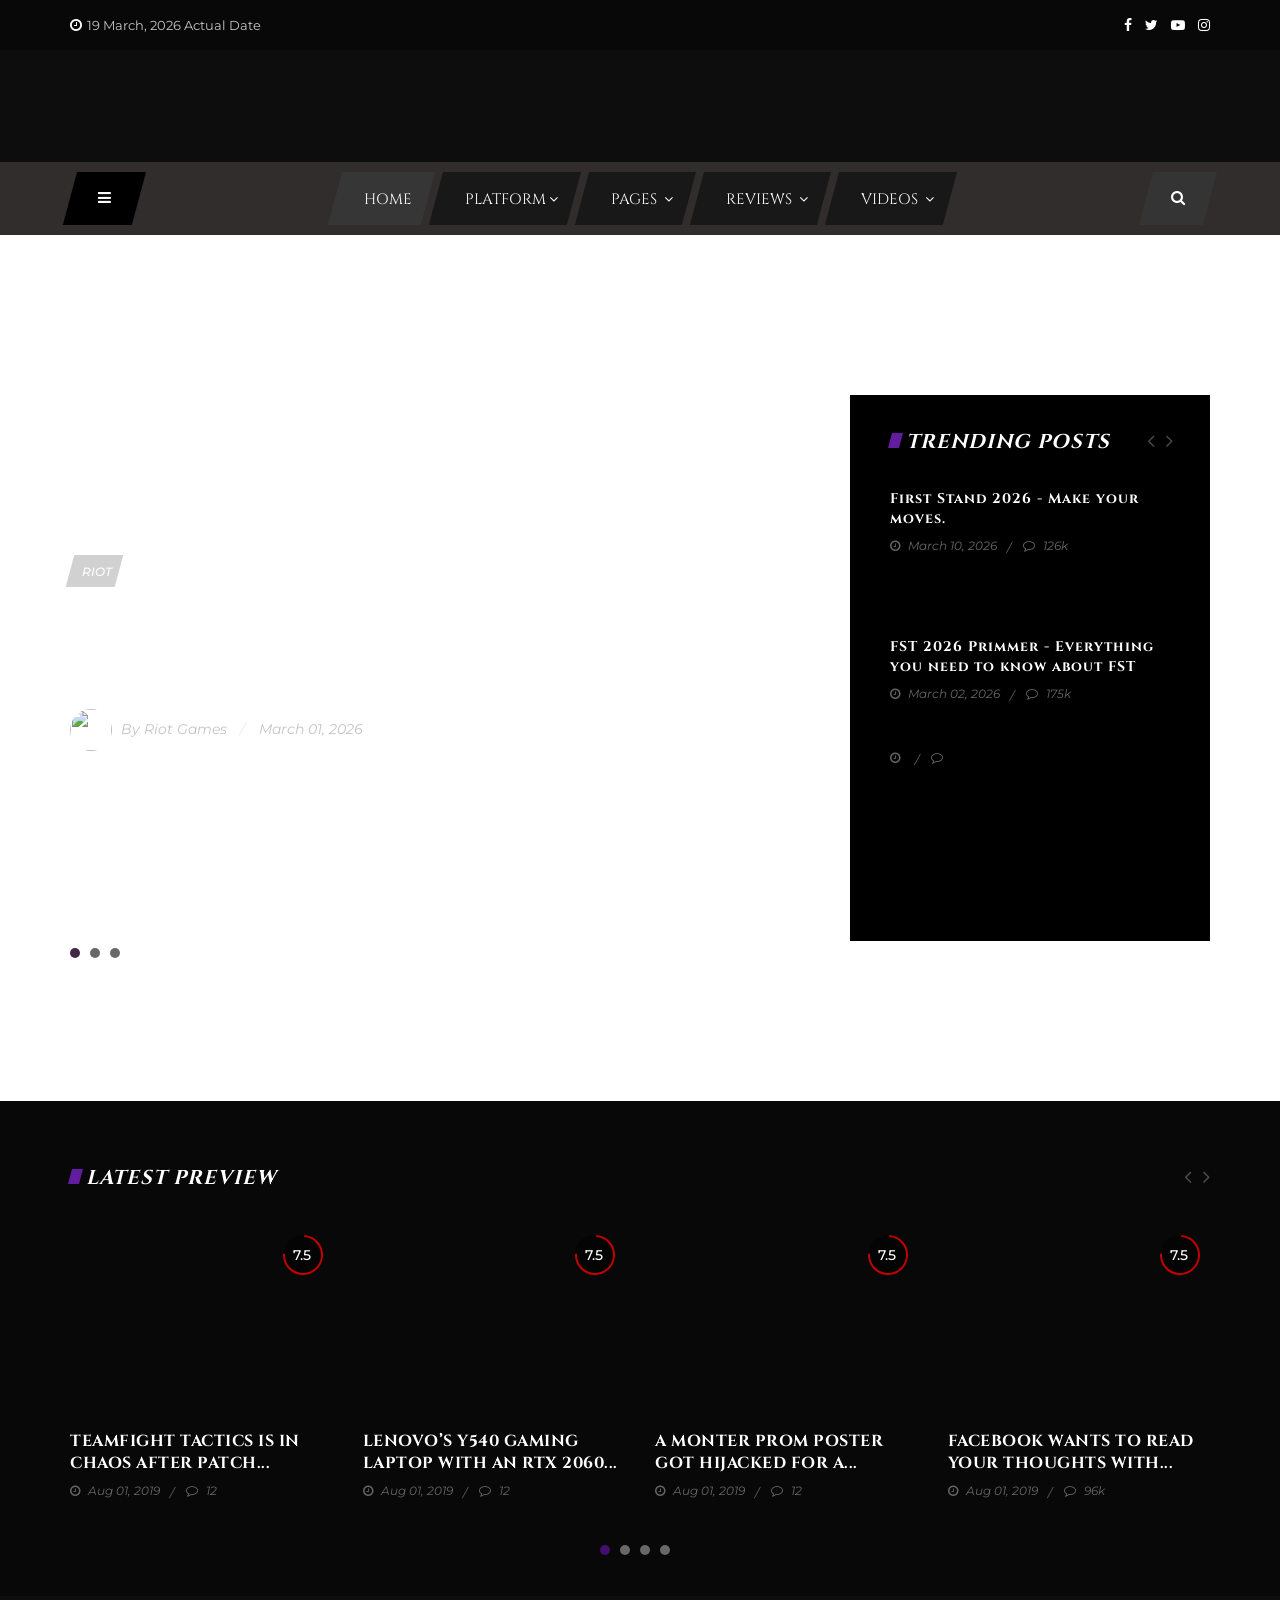
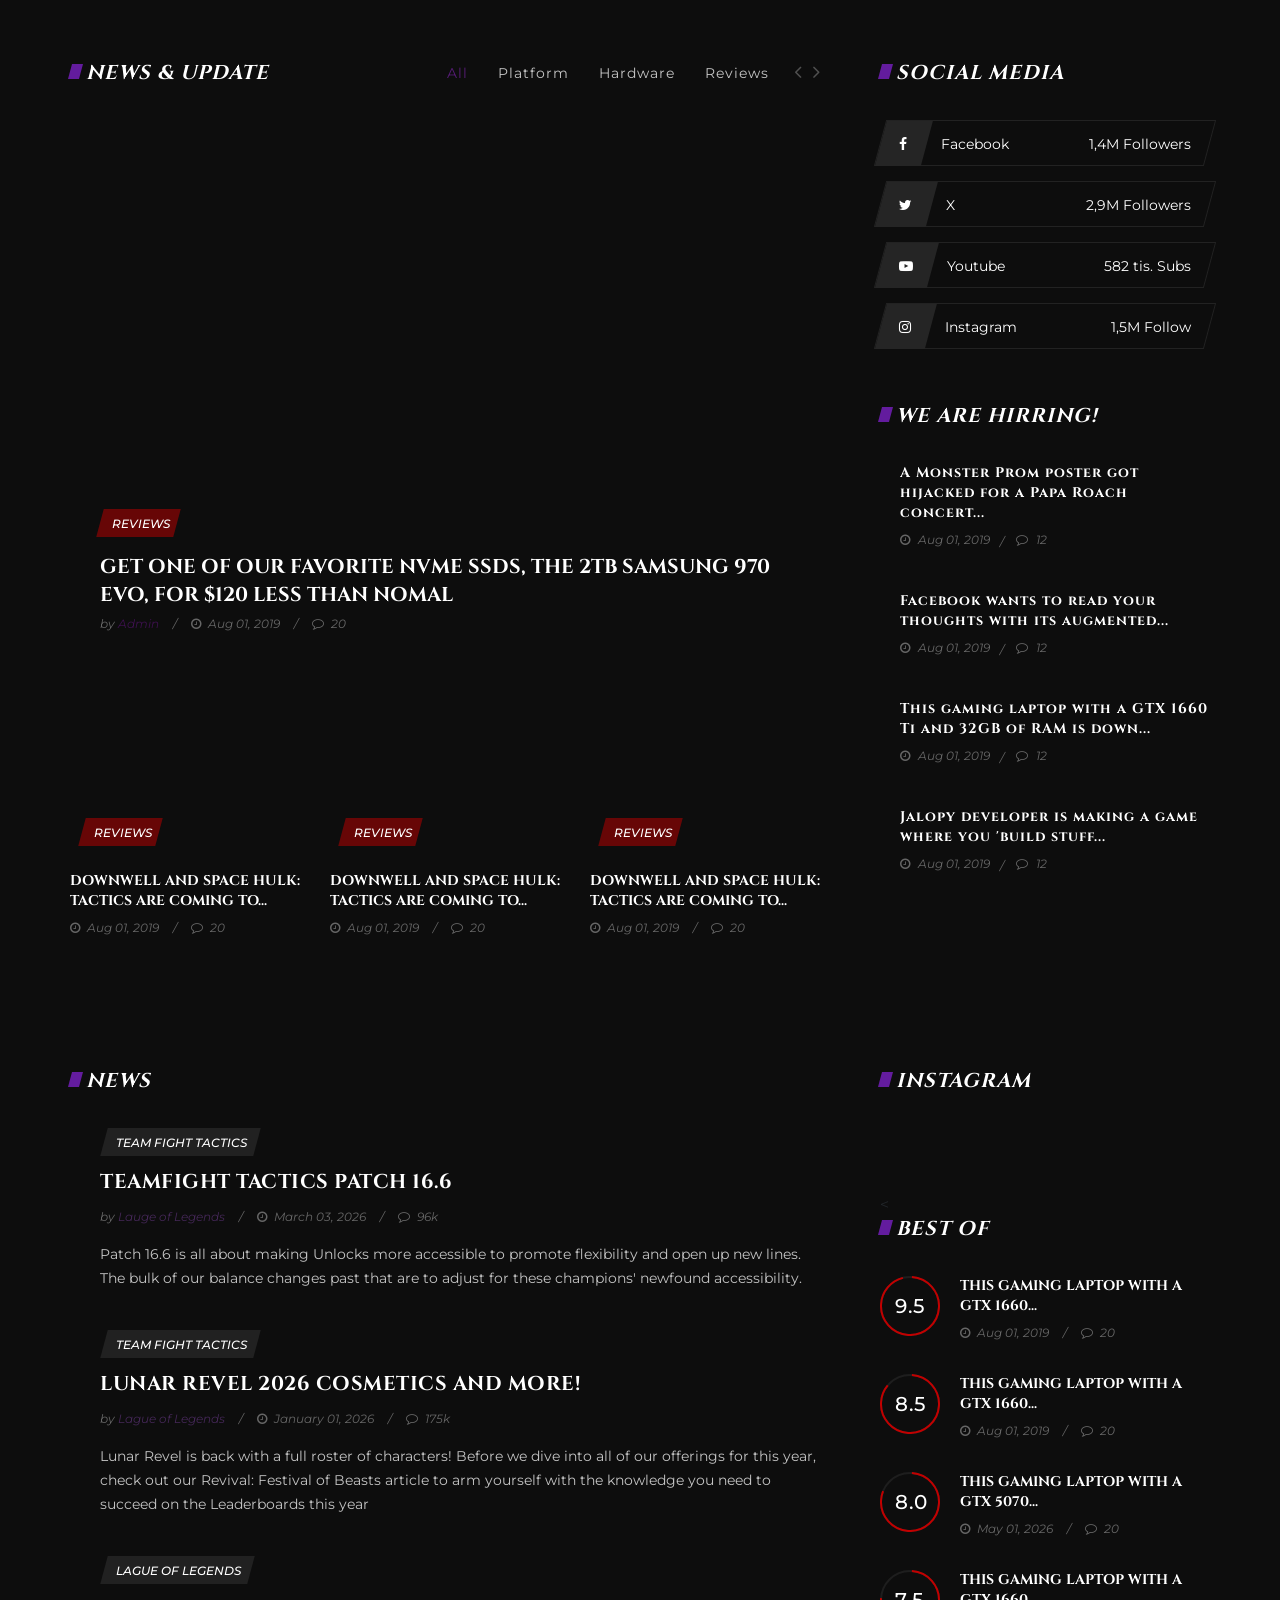
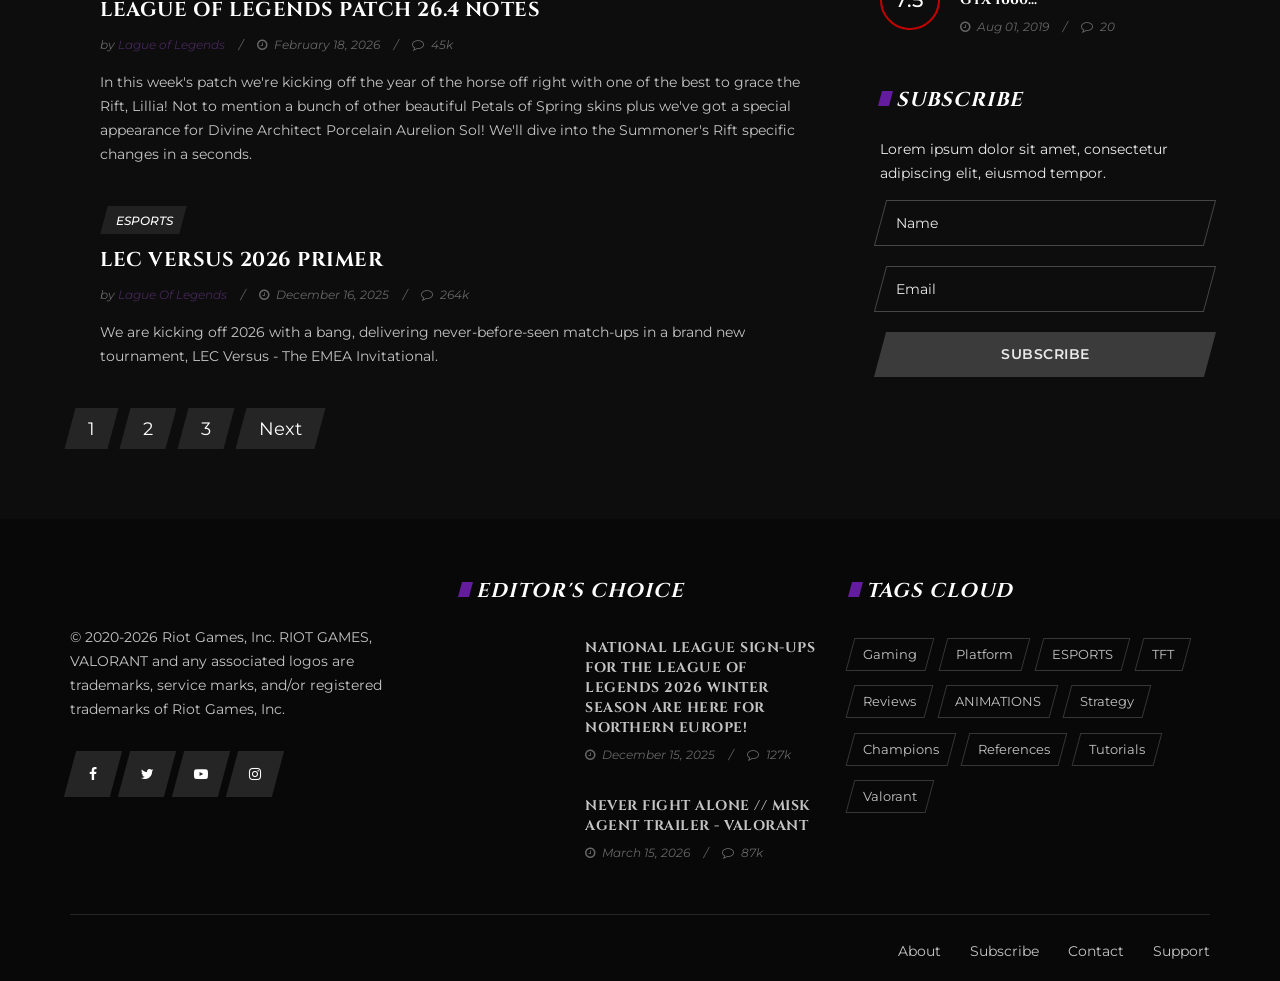
==== index.html @ 2315bfb7 "Edit valo.html and add img" ====
<!DOCTYPE html>
<html lang="cs">

<head>
  <meta charset="UTF-8">
  <meta name="description" content="Amin Template">
  <meta name="keywords" content="Amin, unica, creative, html">
  <meta name="viewport" content="width=device-width, initial-scale=1.0">
  <meta http-equiv="X-UA-Compatible" content="ie=edge">

  <title>HOME - Seminární projekt</title>

  <meta name="robots" content="noindex, nofollow">

  <!-- Google Font -->
  <link rel="preconnect" href="https://fonts.googleapis.com">
  <link rel="preconnect" href="https://fonts.gstatic.com" crossorigin>
  <link
    href="https://fonts.googleapis.com/css2?family=Cinzel:wght@400..900&family=Montserrat:ital,wght@0,100..900;1,100..900&display=swap"
    rel="stylesheet">

  <!-- Ikona v kartě -->
  <link rel="icon" type='image/png'
    href='https://www.riotgames.com/assets/img/meta/7b20d91d4efe0fe40836a7d864fbcda6/apple-touch-icon-precomposed-120x120.png'>

  <!-- Css Styly -->
  <link rel="stylesheet" href="css/bootstrap.min.css" type="text/css">
  <link rel="stylesheet" href="css/font-awesome.min.css" type="text/css">
  <link rel="stylesheet" href="css/elegant-icons.css" type="text/css">
  <link rel="stylesheet" href="css/owl.carousel.min.css" type="text/css">
  <link rel="stylesheet" href="css/barfiller.css" type="text/css">
  <link rel="stylesheet" href="css/magnific-popup.css" type="text/css">
  <link rel="stylesheet" href="css/slicknav.min.css" type="text/css">
  <link rel="stylesheet" href="css/style.css" type="text/css">
</head>

<body>
  <!-- Page Preloder -->
  <div id="preloder">
    <div class="loader"></div>
  </div>


  <!-- Header Section START (celá horní část navigace) -->
  <header class="header-section">
    <div class="ht-options">
      <div class="container">
        <div class="row">
          <div class="col-lg-6 col-md-8">
            <div class="ht-widget">
              <ul>
                <li><i class="fa fa-clock-o"></i>19 March, 2026 Actual Date </li>
                </li>
              </ul>
            </div>
          </div>
          <div class="col-lg-6 col-md-4">
            <div class="ht-social">
              <a href="https://www.facebook.com/RiotGames/"><i class="fa fa-facebook"></i></a>
              <a href="https://x.com/riotgames"><i class="fa fa-twitter"></i></a>
              <a href="https://www.youtube.com/@riotgames"><i class="fa fa-youtube-play"></i></a>
              <a href="https://www.instagram.com/riotgames/"><i class="fa fa-instagram"></i></a>
            </div>
          </div>
        </div>
      </div>
    </div>
    <div class="logo">
      <div class="container">
        <div class="row">
          <div class="col-lg-12 text-center">
            <a href="index.html"><img
                src="https://upload.wikimedia.org/wikipedia/fr/thumb/5/5b/Riot_Games_2022.svg/1280px-Riot_Games_2022.svg.png"
                alt="" loading="lazy" decoding="async"></a>
          </div>
        </div>
      </div>
    </div>
    <div class="nav-options">
      <div class="container">
        <div class="humberger-menu humberger-open">
          <i class="fa fa-bars"></i>
        </div>
        <div class="nav-search search-switch">
          <i class="fa fa-search"></i>
        </div>
        <div class="nav-menu">
          <ul>
            <li class="active"><a href="index.html"><span>Home</span></a></li>
            <li class="mega-menu"><a href="#"><span>Platform<i class="fa fa-angle-down"></i></span></a>
              <div class="megamenu-wrapper">
                <ul class="mw-nav">
                  <li><a href="#"><span>MAC</span></a></li>
                  <li><a href="#"><span>Xbox</span></a></li>
                  <li><a href="#"><span>Windows</span></a></li>
                  <li><a href="#"><span>Android</span></a></li>
                  <li><a href="#"><span>IOS</span></a></li>
                </ul>
                <div class="mw-post">
                  <div class="mw-post-item">
                    <div class="mw-pic">
                      <img src="img/megamenu/mm-1.jpg" alt="" loading="lazy" decoding="async">
                    </div>
                    <div class="mw-text">
                      <h6><a href="#">NEVER FIGHT ALONE // Miks Agent Trailer - VALORANT</a></h6>
                      <ul>
                        <li><i class="fa fa-clock-o"></i> Mar 15, 2026</li>
                        <li><i class="fa fa-comment-o"></i>🥷</li>
                      </ul>
                    </div>
                  </div>
                  <div class="mw-post-item">
                    <div class="mw-pic">
                      <img src="img/megamenu/mm-2.jpg" alt="" loading="lazy" decoding="async">
                    </div>
                    <div class="mw-text">
                      <h6><a href="#">
                          Lead the Charge | First Stand 2026</a>
                      </h6>
                      <ul>
                        <li><i class="fa fa-clock-o"></i> Mar 10, 2026</li>
                        <li><i class="fa fa-comment-o"></i>⚔️</li>
                      </ul>
                    </div>
                  </div>
                  <div class="mw-post-item">
                    <div class="mw-pic">
                      <img src="img/megamenu/mm-3.jpg" alt="" loading="lazy" decoding="async">
                    </div>
                    <div class="mw-text">
                      <h6><a href="#">
                          Forged in Fury | Shyvana Champion Update Trailer - League of
                          Legends</a>
                      </h6>
                      <ul>
                        <li><i class="fa fa-clock-o"></i> Feb 27, 2026</li>
                        <li><i class="fa fa-comment-o"></i>🔱</li>
                      </ul>
                    </div>
                  </div>
                  <div class="mw-post-item">
                    <div class="mw-pic">
                      <img src="img/megamenu/mm-4.jpg" alt="" loading="lazy" decoding="async">
                    </div>
                    <div class="mw-text">
                      <h6><a href="#">
                          ¡GRITA CON EL ALMA! - VALORANT 2026 Masters Santiago Cinematic</a>
                      </h6>
                      <ul>
                        <li><i class="fa fa-clock-o"></i> Feb 23, 2026</li>
                        <li><i class="fa fa-comment-o"></i>🎥</li>
                      </ul>
                    </div>
                  </div>
                  <div class="mw-post-item">
                    <div class="mw-pic">
                      <img src="img/megamenu/mm-5.jpg" alt="" loading="lazy" decoding="async">
                    </div>
                    <div class="mw-text">
                      <h6><a href="#">
                          Old Friends, New Bloom | Lunar Revel 2026 Cinematic - League of
                          Legends</a>
                      </h6>
                      <ul>
                        <li><i class="fa fa-clock-o"></i> Feb 4, 2026</li>
                        <li><i class="fa fa-comment-o"></i>🥮</li>
                      </ul>
                    </div>
                  </div>
                </div>
              </div>
            </li>
            <li>
              <a href="#"><span>Pages <i class="fa fa-angle-down"></i></span></a>
              <ul class="dropdown">
                <li><a href="categories-list.html">Categories</a></li>
                <li><a href="categories-games.html">Games</a></li>
                <li><a href="contact.html">Contact</a></li>
              </ul>
            </li>
            <li><a href="#"><span>Reviews <i class="fa fa-angle-down"></i></span></a></li>
            <li><a href="#"><span>Videos <i class="fa fa-angle-down"></i></span></a></li>
          </ul>
        </div>
      </div>
    </div>
  </header>
  <!-- Header KONEC (celá horní část navigace) -->

  <!-- Hero Section Begin -->
  <section class="hero-section">
    <div class="container">
      <div class="row">
        <div class="col-lg-6 col-md-6">
          <div class="hs-text">
            <div class="label"><span>Riot</span></div>
            <h3>Riot Games was founded in 2006 to develop</h3>
            <div class="ht-meta">
              <img
                src="https://play-lh.googleusercontent.com/uX0yKdEE_nL5XV0eKurzak9Jk0lORpNCCBTolyWnLW-wwYVWZpJohABrXFeHN7WYCEq0"
                alt="" loading="lazy" decoding="async">
              <ul>
                <li>By Riot Games</li>
                <li>March 01, 2026</li>
              </ul>
            </div>
          </div>
        </div>
        <div class="col-xl-4 col-lg-5 col-md-6 offset-lg-1 offset-xl-2">
          <div class="trending-post">
            <div class="section-title">
              <h5>Trending posts</h5>
            </div>
            <div class="trending-slider owl-carousel">
              <div class="single-trending-item">
                <div class="trending-item">
                  <div class="ti-pic">
                    <img src="img/trending/trending-1.jpg" alt="" loading="lazy" decoding="async">
                  </div>
                  <div class="ti-text">
                    <h6><a href="#">First Stand 2026 - Make your moves.</a>
                    </h6>
                    <ul>
                      <li><i class="fa fa-clock-o"></i> March 10, 2026</li>
                      <li><i class="fa fa-comment-o"></i> 126k</li>
                    </ul>
                  </div>
                </div>
                <div class="trending-item">
                  <div class="ti-pic">
                    <img
                      src="https://www.riotgames.com/darkroom/1000/0fe30eecb35c90b66bc163c453ff8278:e265c10fa46807c52707a1c265a21884/2026-fst-hypefilm-banner-textless-v2.jpg"
                      alt="" loading="lazy" decoding="async">
                  </div>
                  <div class="ti-text">
                    </ul>
                  </div>
                </div>
                <div class="trending-item">
                  <div class="ti-pic">
                    <img src="fotka" alt="" loading="lazy" decoding="async">
                  </div>
                  <div class="ti-text">
                    <h6><a href="#">FST 2026 Primmer - Everything you need to know about FST</a>
                    </h6>
                    <ul>
                      <li><i class="fa fa-clock-o"></i> March 02, 2026</li>
                      <li><i class="fa fa-comment-o"></i> 175k</li>
                    </ul>
                  </div>
                </div>
                <div class="trending-item">
                  <div class="ti-pic">
                    <img
                      src="https://www.riotgames.com/darkroom/1000/aa8ed3206aa3e4d4562d6ac0fe3c4995:831affe843aef0281a286612da0a23af/lol-fst26-primerarticle-header-1600x900.jpg"
                      alt="" loading="lazy" decoding="async">
                  </div>
                  <div class="ti-text">
                    <ul>
                      <li><i class="fa fa-clock-o"></i> </li>
                      <li><i class="fa fa-comment-o"></i> </li>
                    </ul>
                  </div>
                </div>
              </div>
              <div class="single-trending-item">
                <div class="trending-item">
                  <div class="ti-pic">
                    <img src="img/trending/trending-5.jpg" alt="" loading="lazy" decoding="async">
                  </div>
                  <div class="ti-text">
                    <h6><a href="#">Jalopy developer is making a game where you 'build stuff...</a>
                    </h6>
                    <ul>
                      <li><i class="fa fa-clock-o"></i> Aug 01, 2019</li>
                      <li><i class="fa fa-comment-o"></i> 12</li>
                    </ul>
                  </div>
                </div>
                <div class="trending-item">
                  <div class="ti-pic">
                    <img src="img/trending/trending-6.jpg" alt="" loading="lazy" decoding="async">
                  </div>
                  <div class="ti-text">
                    <h6><a href="#">Valve updates Steam's new Interactive Reco- mmender, teases
                        a...</a></h6>
                    <ul>
                      <li><i class="fa fa-clock-o"></i> Aug 01, 2019</li>
                      <li><i class="fa fa-comment-o"></i> 12</li>
                    </ul>
                  </div>
                </div>
                <div class="trending-item">
                  <div class="ti-pic">
                    <img src="img/trending/trending-7.jpg" alt="" loading="lazy" decoding="async">
                  </div>
                  <div class="ti-text">
                    <h6><a href="#">Jalopy developer is making a game where you 'build stuff...</a>
                    </h6>
                    <ul>
                      <li><i class="fa fa-clock-o"></i> Aug 01, 2019</li>
                      <li><i class="fa fa-comment-o"></i> 12</li>
                    </ul>
                  </div>
                </div>
                <div class="trending-item">
                  <div class="ti-pic">
                    <img src="img/trending/trending-8.jpg" alt="" loading="lazy" decoding="async">
                  </div>
                  <div class="ti-text">
                    <h6><a href="#">Jalopy developer is making a game where you 'build stuff...</a>
                    </h6>
                    <ul>
                      <li><i class="fa fa-clock-o"></i> Aug 01, 2019</li>
                      <li><i class="fa fa-comment-o"></i> 12</li>
                    </ul>
                  </div>
                </div>
              </div>
            </div>
          </div>
        </div>
      </div>
    </div>
    <div class="hero-slider owl-carousel">
      <div class="hs-item set-bg"
        data-setbg="https://www.riotgames.com/darkroom/1440/8136f3cda272877a691918dada74750a:d2bc5a8aa467bb5a5d077d9578b6f0b7/allgames-card-v6-final-lesstext-1920.jpg">
      </div>
      <div class="hs-item set-bg" data-setbg="img/hero/hero-2.jpg"></div>
      <div class="hs-item set-bg" data-setbg="img/hero/hero-3.jpg"></div>
    </div>
  </section>
  <!-- Hero Section End -->

  <!-- Latest Preview Section Begin -->
  <section class="latest-preview-section">
    <div class="container">
      <div class="row">
        <div class="col-lg-12">
          <div class="section-title">
            <h5>Latest Preview</h5>
          </div>
        </div>
      </div>
      <div class="row">
        <div class="lp-slider owl-carousel">
          <div class="col-lg-3">
            <div class="lp-item">
              <div class="lp-pic set-bg" data-setbg="img/latest-preview/lp-1.jpg">
                <div class="review-loader">
                  <div class="loader-circle-wrap">
                    <div class="loader-circle">
                      <span class="circle-progress" data-cpid="id" data-cpvalue="75" data-cpcolor="#c20000"></span>
                      <div class="review-point">7.5</div>
                    </div>
                  </div>
                </div>
              </div>
              <div class="lp-text">
                <h6><a href="#">Teamfight Tactics is in chaos after patch...</a></h6>
                <ul>
                  <li><i class="fa fa-clock-o"></i> Aug 01, 2019</li>
                  <li><i class="fa fa-comment-o"></i> 12</li>
                </ul>
              </div>
            </div>
          </div>
          <div class="col-lg-3">
            <div class="lp-item">
              <div class="lp-pic set-bg" data-setbg="img/latest-preview/lp-2.jpg">
                <div class="review-loader">
                  <div class="loader-circle-wrap">
                    <div class="loader-circle">
                      <span class="circle-progress" data-cpid="id" data-cpvalue="75" data-cpcolor="#c20000"></span>
                      <div class="review-point">7.5</div>
                    </div>
                  </div>
                </div>
              </div>
              <div class="lp-text">
                <h6><a href="#">Lenovo’s y540 gaming laptop with an rtx 2060...</a></h6>
                <ul>
                  <li><i class="fa fa-clock-o"></i> Aug 01, 2019</li>
                  <li><i class="fa fa-comment-o"></i> 12</li>
                </ul>
              </div>
            </div>
          </div>
          <div class="col-lg-3">
            <div class="lp-item">
              <div class="lp-pic set-bg" data-setbg="img/latest-preview/lp-3.jpg">
                <div class="review-loader">
                  <div class="loader-circle-wrap">
                    <div class="loader-circle">
                      <span class="circle-progress" data-cpid="id" data-cpvalue="75" data-cpcolor="#c20000"></span>
                      <div class="review-point">7.5</div>
                    </div>
                  </div>
                </div>
              </div>
              <div class="lp-text">
                <h6><a href="#">A monter prom poster got hijacked for a...</a></h6>
                <ul>
                  <li><i class="fa fa-clock-o"></i> Aug 01, 2019</li>
                  <li><i class="fa fa-comment-o"></i> 12</li>
                </ul>
              </div>
            </div>
          </div>
          <div class="col-lg-3">
            <div class="lp-item">
              <div class="lp-pic set-bg" data-setbg="img/latest-preview/lp-4.jpg">
                <div class="review-loader">
                  <div class="loader-circle-wrap">
                    <div class="loader-circle">
                      <span class="circle-progress" data-cpid="id" data-cpvalue="75" data-cpcolor="#c20000"></span>
                      <div class="review-point">7.5</div>
                    </div>
                  </div>
                </div>
              </div>
              <div class="lp-text">
                <h6><a href="#">Facebook wants to read your thoughts with...</a></h6>
                <ul>
                  <li><i class="fa fa-clock-o"></i> Aug 01, 2019</li>
                  <li><i class="fa fa-comment-o"></i> 96k</li>
                </ul>
              </div>
            </div>
          </div>
          <div class="col-lg-3">
            <div class="lp-item">
              <div class="lp-pic set-bg" data-setbg="img/latest-preview/lp-4.jpg">
                <div class="review-loader">
                  <div class="loader-circle-wrap">
                    <div class="loader-circle">
                      <span class="circle-progress" data-cpid="id" data-cpvalue="75" data-cpcolor="#c20000"></span>
                      <div class="review-point">7.5</div>
                    </div>
                  </div>
                </div>
              </div>
              <div class="lp-text">
                <h6><a href="#">Facebook wants to read your thoughts with...</a></h6>
                <ul>
                  <li><i class="fa fa-clock-o"></i> Aug 01, 2019</li>
                  <li><i class="fa fa-comment-o"></i> 145k</li>
                </ul>
              </div>
            </div>
          </div>
          <div class="col-lg-3">
            <div class="lp-item">
              <div class="lp-pic set-bg" data-setbg="img/latest-preview/lp-4.jpg">
                <div class="review-loader">
                  <div class="loader-circle-wrap">
                    <div class="loader-circle">
                      <span class="circle-progress" data-cpid="id" data-cpvalue="75" data-cpcolor="#c20000"></span>
                      <div class="review-point">7.5</div>
                    </div>
                  </div>
                </div>
              </div>
              <div class="lp-text">
                <h6><a href="#">Facebook wants to read your thoughts with...</a></h6>
                <ul>
                  <li><i class="fa fa-clock-o"></i> Aug 01, 2019</li>
                  <li><i class="fa fa-comment-o"></i> 12</li>
                </ul>
              </div>
            </div>
          </div>
          <div class="col-lg-3">
            <div class="lp-item">
              <div class="lp-pic set-bg" data-setbg="img/latest-preview/lp-4.jpg">
                <div class="review-loader">
                  <div class="loader-circle-wrap">
                    <div class="loader-circle">
                      <span class="circle-progress" data-cpid="id" data-cpvalue="75" data-cpcolor="#c20000"></span>
                      <div class="review-point">7.5</div>
                    </div>
                  </div>
                </div>
              </div>
              <div class="lp-text">
                <h6><a href="#">Facebook wants to read your thoughts with...</a></h6>
                <ul>
                  <li><i class="fa fa-clock-o"></i> Aug 01, 2019</li>
                  <li><i class="fa fa-comment-o"></i> 69k</li>
                </ul>
              </div>
            </div>
          </div>
        </div>
      </div>
    </div>
  </section>
  <!-- Latest Preview Section End -->

  <!-- Update News Section Begin -->
  <section class="update-news-section">
    <div class="container">
      <div class="row">
        <div class="col-lg-8">
          <div class="section-title">
            <h5><span>News & update</span></h5>
          </div>
          <div class="tab-elem">
            <ul class="nav nav-tabs" role="tablist">
              <li class="nav-item">
                <a class="nav-link active" data-toggle="tab" href="#tabs-1" role="tab">All</a>
              </li>
              <li class="nav-item">
                <a class="nav-link" data-toggle="tab" href="#tabs-2" role="tab">Platform</a>
              </li>
              <li class="nav-item">
                <a class="nav-link" data-toggle="tab" href="#tabs-3" role="tab">Hardware</a>
              </li>
              <li class="nav-item">
                <a class="nav-link" data-toggle="tab" href="#tabs-4" role="tab">Reviews</a>
              </li>
            </ul><!-- Tab panes -->
            <div class="tab-content">
              <div class="tab-pane fade show active" id="tabs-1" role="tabpanel">
                <div class="row">
                  <div class="un-slider owl-carousel">
                    <div class="col-lg-12">
                      <div class="un-big-item set-bg" data-setbg="img/news/news-1.jpg">
                        <div class="ub-text">
                          <div class="label"><span>Reviews</span></div>
                          <h5><a href="#">Get one of our favorite nvme ssds, the 2tb samsung
                              970 evo, for $120 less than nomal</a></h5>
                          <ul>
                            <li>by <span>Admin</span></li>
                            <li><i class="fa fa-clock-o"></i> Aug 01, 2019</li>
                            <li><i class="fa fa-comment-o"></i> 20</li>
                          </ul>
                        </div>
                      </div>
                      <div class="row">
                        <div class="col-md-4">
                          <div class="un-item">
                            <div class="un_pic set-bg" data-setbg="img/news/news-3.jpg">
                              <div class="label"><span>Reviews</span></div>
                            </div>
                            <div class="un_text">
                              <h6><a href="#">Downwell and space hulk: tactics are coming
                                  to...</a></h6>
                              <ul>
                                <li><i class="fa fa-clock-o"></i> Aug 01, 2019</li>
                                <li><i class="fa fa-comment-o"></i> 20</li>
                              </ul>
                            </div>
                          </div>
                        </div>
                        <div class="col-md-4">
                          <div class="un-item">
                            <div class="un_pic set-bg" data-setbg="img/news/news-4.jpg">
                              <div class="label"><span>Reviews</span></div>
                            </div>
                            <div class="un_text">
                              <h6><a href="#">Downwell and space hulk: tactics are coming
                                  to...</a></h6>
                              <ul>
                                <li><i class="fa fa-clock-o"></i> Aug 01, 2019</li>
                                <li><i class="fa fa-comment-o"></i> 20</li>
                              </ul>
                            </div>
                          </div>
                        </div>
                        <div class="col-md-4">
                          <div class="un-item">
                            <div class="un_pic set-bg" data-setbg="img/news/news-2.jpg">
                              <div class="label"><span>Reviews</span></div>
                            </div>
                            <div class="un_text">
                              <h6><a href="#">Downwell and space hulk: tactics are coming
                                  to...</a></h6>
                              <ul>
                                <li><i class="fa fa-clock-o"></i> Aug 01, 2019</li>
                                <li><i class="fa fa-comment-o"></i> 20</li>
                              </ul>
                            </div>
                          </div>
                        </div>
                      </div>
                    </div>
                    <div class="col-lg-12">
                      <div class="un-big-item set-bg" data-setbg="img/news/news-1.jpg">
                        <div class="ub-text">
                          <div class="label"><span>Reviews</span></div>
                          <h5><a href="#">Get one of our favorite nvme ssds, the 2tb samsung
                              970 evo, for $120 less than nomal</a></h5>
                          <ul>
                            <li>by <span>Admin</span></li>
                            <li><i class="fa fa-clock-o"></i> Aug 01, 2019</li>
                            <li><i class="fa fa-comment-o"></i> 20</li>
                          </ul>
                        </div>
                      </div>
                      <div class="row">
                        <div class="col-md-4">
                          <div class="un-item">
                            <div class="un_pic set-bg" data-setbg="img/news/news-3.jpg">
                              <div class="label"><span>Reviews</span></div>
                            </div>
                            <div class="un_text">
                              <h6><a href="#">Downwell and space hulk: tactics are coming
                                  to...</a></h6>
                              <ul>
                                <li><i class="fa fa-clock-o"></i> Aug 01, 2019</li>
                                <li><i class="fa fa-comment-o"></i> 20</li>
                              </ul>
                            </div>
                          </div>
                        </div>
                        <div class="col-md-4">
                          <div class="un-item">
                            <div class="un_pic set-bg" data-setbg="img/news/news-4.jpg">
                              <div class="label"><span>Reviews</span></div>
                            </div>
                            <div class="un_text">
                              <h6><a href="#">Downwell and space hulk: tactics are coming
                                  to...</a></h6>
                              <ul>
                                <li><i class="fa fa-clock-o"></i> Aug 01, 2019</li>
                                <li><i class="fa fa-comment-o"></i> 20</li>
                              </ul>
                            </div>
                          </div>
                        </div>
                        <div class="col-md-4">
                          <div class="un-item">
                            <div class="un_pic set-bg" data-setbg="img/news/news-2.jpg">
                              <div class="label"><span>Reviews</span></div>
                            </div>
                            <div class="un_text">
                              <h6><a href="#">Downwell and space hulk: tactics are coming
                                  to...</a></h6>
                              <ul>
                                <li><i class="fa fa-clock-o"></i> Aug 01, 2019</li>
                                <li><i class="fa fa-comment-o"></i> 20</li>
                              </ul>
                            </div>
                          </div>
                        </div>
                      </div>
                    </div>
                  </div>
                </div>
              </div>
              <div class="tab-pane fade" id="tabs-2" role="tabpanel">
                <div class="row">
                  <div class="un-slider owl-carousel">
                    <div class="col-lg-12">
                      <div class="un-big-item set-bg" data-setbg="img/news/news-1.jpg">
                        <div class="ub-text">
                          <div class="label"><span>Reviews</span></div>
                          <h5><a href="#">Get one of our favorite nvme ssds, the 2tb samsung
                              970 evo, for $120 less than nomal</a></h5>
                          <ul>
                            <li>by <span>Admin</span></li>
                            <li><i class="fa fa-clock-o"></i> Aug 01, 2019</li>
                            <li><i class="fa fa-comment-o"></i> 20</li>
                          </ul>
                        </div>
                      </div>
                      <div class="row">
                        <div class="col-md-4">
                          <div class="un-item">
                            <div class="un_pic set-bg" data-setbg="img/news/news-3.jpg">
                              <div class="label"><span>Reviews</span></div>
                            </div>
                            <div class="un_text">
                              <h6><a href="#">Downwell and space hulk: tactics are coming
                                  to...</a></h6>
                              <ul>
                                <li><i class="fa fa-clock-o"></i> Aug 01, 2019</li>
                                <li><i class="fa fa-comment-o"></i> 20</li>
                              </ul>
                            </div>
                          </div>
                        </div>
                        <div class="col-md-4">
                          <div class="un-item">
                            <div class="un_pic set-bg" data-setbg="img/news/news-4.jpg">
                              <div class="label"><span>Reviews</span></div>
                            </div>
                            <div class="un_text">
                              <h6><a href="#">Downwell and space hulk: tactics are coming
                                  to...</a></h6>
                              <ul>
                                <li><i class="fa fa-clock-o"></i> Aug 01, 2019</li>
                                <li><i class="fa fa-comment-o"></i> 20</li>
                              </ul>
                            </div>
                          </div>
                        </div>
                        <div class="col-md-4">
                          <div class="un-item">
                            <div class="un_pic set-bg" data-setbg="img/news/news-2.jpg">
                              <div class="label"><span>Reviews</span></div>
                            </div>
                            <div class="un_text">
                              <h6><a href="#">Downwell and space hulk: tactics are coming
                                  to...</a></h6>
                              <ul>
                                <li><i class="fa fa-clock-o"></i> Aug 01, 2019</li>
                                <li><i class="fa fa-comment-o"></i> 20</li>
                              </ul>
                            </div>
                          </div>
                        </div>
                      </div>
                    </div>
                    <div class="col-lg-12">
                      <div class="un-big-item set-bg" data-setbg="img/news/news-1.jpg">
                        <div class="ub-text">
                          <div class="label"><span>Reviews</span></div>
                          <h5><a href="#">Get one of our favorite nvme ssds, the 2tb samsung
                              970 evo, for $120 less than nomal</a></h5>
                          <ul>
                            <li>by <span>Admin</span></li>
                            <li><i class="fa fa-clock-o"></i> Aug 01, 2019</li>
                            <li><i class="fa fa-comment-o"></i> 20</li>
                          </ul>
                        </div>
                      </div>
                      <div class="row">
                        <div class="col-md-4">
                          <div class="un-item">
                            <div class="un_pic set-bg" data-setbg="img/news/news-3.jpg">
                              <div class="label"><span>Reviews</span></div>
                            </div>
                            <div class="un_text">
                              <h6><a href="#">Downwell and space hulk: tactics are coming
                                  to...</a></h6>
                              <ul>
                                <li><i class="fa fa-clock-o"></i> Aug 01, 2019</li>
                                <li><i class="fa fa-comment-o"></i> 20</li>
                              </ul>
                            </div>
                          </div>
                        </div>
                        <div class="col-md-4">
                          <div class="un-item">
                            <div class="un_pic set-bg" data-setbg="img/news/news-4.jpg">
                              <div class="label"><span>Reviews</span></div>
                            </div>
                            <div class="un_text">
                              <h6><a href="#">Downwell and space hulk: tactics are coming
                                  to...</a></h6>
                              <ul>
                                <li><i class="fa fa-clock-o"></i> Aug 01, 2019</li>
                                <li><i class="fa fa-comment-o"></i> 20</li>
                              </ul>
                            </div>
                          </div>
                        </div>
                        <div class="col-md-4">
                          <div class="un-item">
                            <div class="un_pic set-bg" data-setbg="img/news/news-2.jpg">
                              <div class="label"><span>Reviews</span></div>
                            </div>
                            <div class="un_text">
                              <h6><a href="#">Downwell and space hulk: tactics are coming
                                  to...</a></h6>
                              <ul>
                                <li><i class="fa fa-clock-o"></i> Aug 01, 2019</li>
                                <li><i class="fa fa-comment-o"></i> 20</li>
                              </ul>
                            </div>
                          </div>
                        </div>
                      </div>
                    </div>
                  </div>
                </div>
              </div>
              <div class="tab-pane fade" id="tabs-3" role="tabpanel">
                <div class="row">
                  <div class="un-slider owl-carousel">
                    <div class="col-lg-12">
                      <div class="un-big-item set-bg" data-setbg="img/news/news-1.jpg">
                        <div class="ub-text">
                          <div class="label"><span>Reviews</span></div>
                          <h5><a href="#">Get one of our favorite nvme ssds, the 2tb samsung
                              970 evo, for $120 less than nomal</a></h5>
                          <ul>
                            <li>by <span>Admin</span></li>
                            <li><i class="fa fa-clock-o"></i> Aug 01, 2019</li>
                            <li><i class="fa fa-comment-o"></i> 20</li>
                          </ul>
                        </div>
                      </div>
                      <div class="row">
                        <div class="col-md-4">
                          <div class="un-item">
                            <div class="un_pic set-bg" data-setbg="img/news/news-3.jpg">
                              <div class="label"><span>Reviews</span></div>
                            </div>
                            <div class="un_text">
                              <h6><a href="#">Downwell and space hulk: tactics are coming
                                  to...</a></h6>
                              <ul>
                                <li><i class="fa fa-clock-o"></i> Aug 01, 2019</li>
                                <li><i class="fa fa-comment-o"></i> 20</li>
                              </ul>
                            </div>
                          </div>
                        </div>
                        <div class="col-md-4">
                          <div class="un-item">
                            <div class="un_pic set-bg" data-setbg="img/news/news-4.jpg">
                              <div class="label"><span>Reviews</span></div>
                            </div>
                            <div class="un_text">
                              <h6><a href="#">Downwell and space hulk: tactics are coming
                                  to...</a></h6>
                              <ul>
                                <li><i class="fa fa-clock-o"></i> Aug 01, 2019</li>
                                <li><i class="fa fa-comment-o"></i> 20</li>
                              </ul>
                            </div>
                          </div>
                        </div>
                        <div class="col-md-4">
                          <div class="un-item">
                            <div class="un_pic set-bg" data-setbg="img/news/news-2.jpg">
                              <div class="label"><span>Reviews</span></div>
                            </div>
                            <div class="un_text">
                              <h6><a href="#">Downwell and space hulk: tactics are coming
                                  to...</a></h6>
                              <ul>
                                <li><i class="fa fa-clock-o"></i> Aug 01, 2019</li>
                                <li><i class="fa fa-comment-o"></i> 20</li>
                              </ul>
                            </div>
                          </div>
                        </div>
                      </div>
                    </div>
                    <div class="col-lg-12">
                      <div class="un-big-item set-bg" data-setbg="img/news/news-1.jpg">
                        <div class="ub-text">
                          <div class="label"><span>Reviews</span></div>
                          <h5><a href="#">Get one of our favorite nvme ssds, the 2tb samsung
                              970 evo, for $120 less than nomal</a></h5>
                          <ul>
                            <li>by <span>Admin</span></li>
                            <li><i class="fa fa-clock-o"></i> Aug 01, 2019</li>
                            <li><i class="fa fa-comment-o"></i> 20</li>
                          </ul>
                        </div>
                      </div>
                      <div class="row">
                        <div class="col-md-4">
                          <div class="un-item">
                            <div class="un_pic set-bg" data-setbg="img/news/news-3.jpg">
                              <div class="label"><span>Reviews</span></div>
                            </div>
                            <div class="un_text">
                              <h6><a href="#">Downwell and space hulk: tactics are coming
                                  to...</a></h6>
                              <ul>
                                <li><i class="fa fa-clock-o"></i> Aug 01, 2019</li>
                                <li><i class="fa fa-comment-o"></i> 20</li>
                              </ul>
                            </div>
                          </div>
                        </div>
                        <div class="col-md-4">
                          <div class="un-item">
                            <div class="un_pic set-bg" data-setbg="img/news/news-4.jpg">
                              <div class="label"><span>Reviews</span></div>
                            </div>
                            <div class="un_text">
                              <h6><a href="#">Downwell and space hulk: tactics are coming
                                  to...</a></h6>
                              <ul>
                                <li><i class="fa fa-clock-o"></i> Aug 01, 2019</li>
                                <li><i class="fa fa-comment-o"></i> 20</li>
                              </ul>
                            </div>
                          </div>
                        </div>
                        <div class="col-md-4">
                          <div class="un-item">
                            <div class="un_pic set-bg" data-setbg="img/news/news-2.jpg">
                              <div class="label"><span>Reviews</span></div>
                            </div>
                            <div class="un_text">
                              <h6><a href="#">Downwell and space hulk: tactics are coming
                                  to...</a></h6>
                              <ul>
                                <li><i class="fa fa-clock-o"></i> Aug 01, 2019</li>
                                <li><i class="fa fa-comment-o"></i> 20</li>
                              </ul>
                            </div>
                          </div>
                        </div>
                      </div>
                    </div>
                  </div>
                </div>
              </div>
              <div class="tab-pane fade" id="tabs-4" role="tabpanel">
                <div class="row">
                  <div class="un-slider owl-carousel">
                    <div class="col-lg-12">
                      <div class="un-big-item set-bg" data-setbg="img/news/news-1.jpg">
                        <div class="ub-text">
                          <div class="label"><span>Reviews</span></div>
                          <h5><a href="#">Get one of our favorite nvme ssds, the 2tb samsung
                              970 evo, for $120 less than nomal</a></h5>
                          <ul>
                            <li>by <span>Admin</span></li>
                            <li><i class="fa fa-clock-o"></i> Aug 01, 2019</li>
                            <li><i class="fa fa-comment-o"></i> 20</li>
                          </ul>
                        </div>
                      </div>
                      <div class="row">
                        <div class="col-md-4">
                          <div class="un-item">
                            <div class="un_pic set-bg" data-setbg="img/news/news-3.jpg">
                              <div class="label"><span>Reviews</span></div>
                            </div>
                            <div class="un_text">
                              <h6><a href="#">Downwell and space hulk: tactics are coming
                                  to...</a></h6>
                              <ul>
                                <li><i class="fa fa-clock-o"></i> Aug 01, 2019</li>
                                <li><i class="fa fa-comment-o"></i> 20</li>
                              </ul>
                            </div>
                          </div>
                        </div>
                        <div class="col-md-4">
                          <div class="un-item">
                            <div class="un_pic set-bg" data-setbg="img/news/news-4.jpg">
                              <div class="label"><span>Reviews</span></div>
                            </div>
                            <div class="un_text">
                              <h6><a href="#">Downwell and space hulk: tactics are coming
                                  to...</a></h6>
                              <ul>
                                <li><i class="fa fa-clock-o"></i> Aug 01, 2019</li>
                                <li><i class="fa fa-comment-o"></i> 20</li>
                              </ul>
                            </div>
                          </div>
                        </div>
                        <div class="col-md-4">
                          <div class="un-item">
                            <div class="un_pic set-bg" data-setbg="img/news/news-2.jpg">
                              <div class="label"><span>Reviews</span></div>
                            </div>
                            <div class="un_text">
                              <h6><a href="#">Downwell and space hulk: tactics are coming
                                  to...</a></h6>
                              <ul>
                                <li><i class="fa fa-clock-o"></i> Aug 01, 2019</li>
                                <li><i class="fa fa-comment-o"></i> 20</li>
                              </ul>
                            </div>
                          </div>
                        </div>
                      </div>
                    </div>
                    <div class="col-lg-12">
                      <div class="un-big-item set-bg" data-setbg="img/news/news-1.jpg">
                        <div class="ub-text">
                          <div class="label"><span>Reviews</span></div>
                          <h5><a href="#">Get one of our favorite nvme ssds, the 2tb samsung
                              970 evo, for $120 less than nomal</a></h5>
                          <ul>
                            <li>by <span>Admin</span></li>
                            <li><i class="fa fa-clock-o"></i> Aug 01, 2019</li>
                            <li><i class="fa fa-comment-o"></i> 20</li>
                          </ul>
                        </div>
                      </div>
                      <div class="row">
                        <div class="col-md-4">
                          <div class="un-item">
                            <div class="un_pic set-bg" data-setbg="img/news/news-3.jpg">
                              <div class="label"><span>Reviews</span></div>
                            </div>
                            <div class="un_text">
                              <h6><a href="#">Downwell and space hulk: tactics are coming
                                  to...</a></h6>
                              <ul>
                                <li><i class="fa fa-clock-o"></i> Aug 01, 2019</li>
                                <li><i class="fa fa-comment-o"></i> 20</li>
                              </ul>
                            </div>
                          </div>
                        </div>
                        <div class="col-md-4">
                          <div class="un-item">
                            <div class="un_pic set-bg" data-setbg="img/news/news-4.jpg">
                              <div class="label"><span>Reviews</span></div>
                            </div>
                            <div class="un_text">
                              <h6><a href="#">Downwell and space hulk: tactics are coming
                                  to...</a></h6>
                              <ul>
                                <li><i class="fa fa-clock-o"></i> Aug 01, 2019</li>
                                <li><i class="fa fa-comment-o"></i> 20</li>
                              </ul>
                            </div>
                          </div>
                        </div>
                        <div class="col-md-4">
                          <div class="un-item">
                            <div class="un_pic set-bg" data-setbg="img/news/news-2.jpg">
                              <div class="label"><span>Reviews</span></div>
                            </div>
                            <div class="un_text">
                              <h6><a href="#">Downwell and space hulk: tactics are coming
                                  to...</a></h6>
                              <ul>
                                <li><i class="fa fa-clock-o"></i> Aug 01, 2019</li>
                                <li><i class="fa fa-comment-o"></i> 20</li>
                              </ul>
                            </div>
                          </div>
                        </div>
                      </div>
                    </div>
                  </div>
                </div>
              </div>
            </div>
          </div>
        </div>
        <div class="col-lg-4">
          <div class="sidebar-option">
            <div class="social-media">
              <div class="section-title">
                <h5>Social media</h5>
              </div>
              <ul>
                <li>
                  <div class="sm-icon"><i class="fa fa-facebook"></i></div>
                  <span>Facebook</span>
                  <div class="follow">1,4M Followers</div>
                </li>
                <li>
                  <div class="sm-icon"><i class="fa fa-twitter"></i></div>
                  <span>X</span>
                  <div class="follow">2,9M Followers</div>
                </li>
                <li>
                  <div class="sm-icon"><i class="fa fa-youtube-play"></i></div>
                  <span>Youtube</span>
                  <div class="follow">582 tis. Subs</div>
                </li>
                <li>
                  <div class="sm-icon"><i class="fa fa-instagram"></i></div>
                  <span>Instagram</span>
                  <div class="follow">1,5M Follow</div>
                </li>
              </ul>
            </div>
            <div class="hardware-guides">
              <div class="section-title">
                <h5>We are Hirring!</h5>
              </div>
              <div class="trending-item">
                <div class="ti-pic">
                  <img
                    src="https://www.riotgames.com/darkroom/1400/d5285b8b221b1dcea0165f6ca67a0565:9ff408c7ea949f3846103f4c320b92f6/annie.jpg"
                    alt="" loading="lazy" decoding="async">
                </div>
                <div class="ti-text">
                  <h6><a href="#">A Monster Prom poster got hijacked for a Papa Roach concert...</a>
                  </h6>
                  <ul>
                    <li><i class="fa fa-clock-o"></i> Aug 01, 2019</li>
                    <li><i class="fa fa-comment-o"></i> 12</li>
                  </ul>
                </div>
              </div>
              <div class="trending-item">
                <div class="ti-pic">
                  <img src="" alt="" loading="lazy" decoding="async">
                </div>
                <div class="ti-text">
                  <h6><a href="#">Facebook wants to read your thoughts with its augmented...</a></h6>
                  <ul>
                    <li><i class="fa fa-clock-o"></i> Aug 01, 2019</li>
                    <li><i class="fa fa-comment-o"></i> 12</li>
                  </ul>
                </div>
              </div>
              <div class="trending-item">
                <div class="ti-pic">
                  <img src="img/trending/trending-7.jpg" alt="" loading="lazy" decoding="async">
                </div>
                <div class="ti-text">
                  <h6><a href="#">This gaming laptop with a GTX 1660 Ti and 32GB of RAM is down...</a>
                  </h6>
                  <ul>
                    <li><i class="fa fa-clock-o"></i> Aug 01, 2019</li>
                    <li><i class="fa fa-comment-o"></i> 12</li>
                  </ul>
                </div>
              </div>
              <div class="trending-item">
                <div class="ti-pic">
                  <img src="img/trending/trending-8.jpg" alt="" loading="lazy" decoding="async">
                </div>
                <div class="ti-text">
                  <h6><a href="#">Jalopy developer is making a game where you 'build stuff...</a></h6>
                  <ul>
                    <li><i class="fa fa-clock-o"></i> Aug 01, 2019</li>
                    <li><i class="fa fa-comment-o"></i> 12</li>
                  </ul>
                </div>
              </div>
            </div>
          </div>
        </div>
      </div>
    </div>
  </section>
  <!-- Update News Section End -->



  <!-- Instagram Post Section Begin -->
  <section class="instagram-post-section spad">
    <div class="container">
      <div class="row">
        <div class="col-lg-8">
          <div class="section-title">
            <h5>News</h5>
          </div>
          <div class="ip-item">
            <div class="ip-pic">
              <img
                src="https://storage.googleapis.com/tryhard2-cz/media/images/3r3nduq3kbzij2g659c2a01847a5131429195.jpg"
                alt="" loading="lazy" decoding="async">
            </div>
            <div class="ip-text">
              <div class="label"><span>Team Fight Tactics</span></div>
              <h5><a href="#">Teamfight Tactics patch 16.6</a></h5>
              <ul>
                <li>by <span>Lauge of Legends</span></li>
                <li><i class="fa fa-clock-o"></i> March 03, 2026</li>
                <li><i class="fa fa-comment-o"></i> 96k</li>
              </ul>
              <p>Patch 16.6 is all about making Unlocks more accessible to promote flexibility and open up new lines.
                The bulk of our balance changes past that are to adjust for these champions' newfound accessibility.</p>
            </div>
          </div>
          <div class="ip-item">
            <div class="ip-pic">
              <img
                src="https://cmsassets.rgpub.io/sanity/images/dsfx7636/news_live/9ff31e9eb38b2d61f0c2733c87f8f36762c83cbe-1920x1080.jpg?accountingTag=TFT&auto=format&fit=fill&q=80&w=1184"
                alt="" loading="lazy" decoding="async">
            </div>
            <div class="ip-text">
              <div class="label"><span>Team Fight Tactics</span></div>
              <h5><a href="#">Lunar Revel 2026 Cosmetics and More!</a></h5>
              <ul>
                <li>by <span>Lague of Legends</span></li>
                <li><i class="fa fa-clock-o"></i> January 01, 2026</li>
                <li><i class="fa fa-comment-o"></i> 175k</li>
              </ul>
              <p>Lunar Revel is back with a full roster of characters! Before we dive into all of our offerings for this
                year, check out our Revival: Festival of Beasts article to arm yourself with the knowledge you need to
                succeed on the Leaderboards this year</p>
            </div>
          </div>
          <div class="ip-item">
            <div class="ip-pic">
              <img
                src="https://cmsassets.rgpub.io/sanity/images/dsfx7636/news_live/99c3a609a45061dca9c9a2056a3e033702a64bb5-1920x1080.jpg?accountingTag=LoL&auto=format&fit=fill&q=80&w=1184"
                alt="" loading="lazy" decoding="async">
            </div>
            <div class="ip-text">
              <div class="label"><span>Lague of Legends</span></div>
              <h5><a href="#">League of Legends Patch 26.4 Notes</a></h5>
              <ul>
                <li>by <span>Lague of Legends</span></li>
                <li><i class="fa fa-clock-o"></i> February 18, 2026</li>
                <li><i class="fa fa-comment-o"></i> 45k</li>
              </ul>
              <p>In this week's patch we're kicking off the year of the horse off right with one of the best to grace
                the Rift, Lillia! Not to mention a bunch of other beautiful Petals of Spring skins plus we've got a
                special appearance for Divine Architect Porcelain Aurelion Sol! We'll dive into the Summoner's Rift
                specific changes in a seconds.</p>
            </div>
          </div>
          <div class="ip-item">
            <div class="ip-pic">
              <img
                src="https://cmsassets.rgpub.io/sanity/images/dsfx7636/news_live/37c770882f61c825a0d3d1903753120d67d958f1-3840x2160.png?accountingTag=lol_esports&auto=format&fit=max&w=1920"
                alt="" loading="lazy" decoding="async">
            </div>
            <div class="ip-text">
              <div class="label"><span>ESPORTS</span></div>
              <h5><a href="#">LEC Versus 2026 Primer</a></h5>
              <ul>
                <li>by <span>Lague Of Legends</span></li>
                <li><i class="fa fa-clock-o"></i> December 16, 2025</li>
                <li><i class="fa fa-comment-o"></i> 264k</li>
              </ul>
              <p>We are kicking off 2026 with a bang, delivering never-before-seen match-ups in a brand new tournament,
                LEC Versus - The EMEA Invitational.</p>
            </div>
          </div>
          <div class="pagination-item">
            <a href="#"><span>1</span></a>
            <a href="#"><span>2</span></a>
            <a href="#"><span>3</span></a>
            <a href="#"><span>Next</span></a>
          </div>
        </div>
        <div class="col-lg-4 col-md-7">
          <div class="sidebar-option">
            <div class="insta-media">
              <div class="section-title">
                <h5>Instagram</h5>
              </div>
              <div class="insta-pic">
                <img src="img/instagram/ip-1.jpg" alt="" loading="lazy" decoding="async">
                <img src="img/instagram/ip-2.jpg" alt="" loading="lazy" decoding="async">
                <img src="img/instagram/ip-3.jpg" alt="" loading="lazy" decoding="async">
                <img src="img/instagram/ip-4.jpg" alt="" loading="lazy" decoding="async">
              </div>
            </div>
            < <div class="best-of-post">
              <div class="section-title">
                <h5>Best of</h5>
              </div>
              <div class="bp-item">
                <div class="bp-loader">
                  <div class="loader-circle-wrap">
                    <div class="loader-circle">
                      <span class="circle-progress-1" data-cpid="id-1" data-cpvalue="95" data-cpcolor="#c20000"></span>
                      <div class="review-point">9.5</div>
                    </div>
                  </div>
                </div>
                <div class="bp-text">
                  <h6><a href="#">This gaming laptop with a GTX 1660...</a></h6>
                  <ul>
                    <li><i class="fa fa-clock-o"></i> Aug 01, 2019</li>
                    <li><i class="fa fa-comment-o"></i> 20</li>
                  </ul>
                </div>
              </div>
              <div class="bp-item">
                <div class="bp-loader">
                  <div class="loader-circle-wrap">
                    <div class="loader-circle">
                      <span class="circle-progress-1" data-cpid="id-2" data-cpvalue="85" data-cpcolor="#c20000"></span>
                      <div class="review-point">8.5</div>
                    </div>
                  </div>
                </div>
                <div class="bp-text">
                  <h6><a href="#">This gaming laptop with a GTX 1660...</a></h6>
                  <ul>
                    <li><i class="fa fa-clock-o"></i> Aug 01, 2019</li>
                    <li><i class="fa fa-comment-o"></i> 20</li>
                  </ul>
                </div>
              </div>
              <div class="bp-item">
                <div class="bp-loader">
                  <div class="loader-circle-wrap">
                    <div class="loader-circle">
                      <span class="circle-progress-1" data-cpid="id-3" data-cpvalue="80" data-cpcolor="#c20000"></span>
                      <div class="review-point">8.0</div>
                    </div>
                  </div>
                </div>
                <div class="bp-text">
                  <h6><a href="#">This gaming laptop with a GTX 5070...</a></h6>
                  <ul>
                    <li><i class="fa fa-clock-o"></i> May 01, 2026</li>
                    <li><i class="fa fa-comment-o"></i> 20</li>
                  </ul>
                </div>
              </div>
              <div class="bp-item">
                <div class="bp-loader">
                  <div class="loader-circle-wrap">
                    <div class="loader-circle">
                      <span class="circle-progress-1" data-cpid="id-4" data-cpvalue="75" data-cpcolor="#c20000"></span>
                      <div class="review-point">7.5</div>
                    </div>
                  </div>
                </div>
                <div class="bp-text">
                  <h6><a href="#">This gaming laptop with a GTX 1660...</a></h6>
                  <ul>
                    <li><i class="fa fa-clock-o"></i> Aug 01, 2019</li>
                    <li><i class="fa fa-comment-o"></i> 20</li>
                  </ul>
                </div>
              </div>
          </div>
          <div class="subscribe-option">
            <div class="section-title">
              <h5>Subscribe</h5>
            </div>
            <p>Lorem ipsum dolor sit amet, consectetur adipiscing elit, eiusmod tempor.</p>
            <form action="#">
              <input type="text" placeholder="Name">
              <input type="text" placeholder="Email">
              <button type="submit"><span>Subscribe</span></button>
            </form>
          </div>
        </div>
      </div>
    </div>
    </div>
  </section>
  <!-- Instagram Post Section End -->

  <!-- Footer Section Begin -->
  <footer class="footer-section">
    <div class="container">
      <div class="row">
        <div class="col-lg-4">
          <div class="footer-about">
            <div class="fa-logo">
              <a href="#"><img src="img/f-logo.png" alt="" loading="lazy" decoding="async"></a>
            </div>
            <p>© 2020-2026 Riot Games, Inc. RIOT GAMES, VALORANT and any associated logos are trademarks, service marks,
              and/or registered trademarks of Riot Games, Inc.</p>
            <div class="fa-social">
              <a href="https://www.facebook.com/RiotGames/"><i class="fa fa-facebook"></i></a>
              <a href="https://x.com/riotgames"><i class="fa fa-twitter"></i></a>
              <a href="https://www.youtube.com/@riotgames"><i class="fa fa-youtube-play"></i></a>
              <a href="https://www.instagram.com/riotgames/"><i class="fa fa-instagram"></i></a>
            </div>
          </div>
        </div>
        <div class="col-lg-4 col-md-6">
          <div class="editor-choice">
            <div class="section-title">
              <h5>Editor's Choice</h5>
            </div>
            <div class="ec-item">
              <div class="ec-pic">
                <img
                  src="https://cmsassets.rgpub.io/sanity/images/dsfx7636/news_live/be831a1fb6c0a74517dc137275ad763998b35e19-1920x1080.jpg?accountingTag=LoL&auto=format&fit=fill&q=80&w=1184"
                  alt="" loading="lazy" decoding="async">
              </div>
              <div class="ec-text">
                <h6><a href="#">National League Sign-Ups for the League of Legends 2026 Winter Season are here for
                    Northern Europe!</a>
                </h6>
                <ul>
                  <li><i class="fa fa-clock-o"></i> December 15, 2025</li>
                  <li><i class="fa fa-comment-o"></i> 127k</li>
                </ul>
              </div>
            </div>
            <div class="ec-item">
              <div class="ec-pic">
                <img
                  src="https://www.riotgames.com/darkroom/1000/779e37965d9a955adf8cc623ddbc7366:e512ea887749b5d9ae7853f978ab44f7/v26-act2-reveal-thumb-16x9-vb-no-text.jpg"
                  alt="" loading="lazy" decoding="async">
              </div>
              <div class="ec-text">
                <h6><a href="#">NEVER FIGHT ALONE // Misk Agent Trailer - VALORANT</a>
                </h6>
                <ul>
                  <li><i class="fa fa-clock-o"></i> March 15, 2026</li>
                  <li><i class="fa fa-comment-o"></i> 87k</li>
                </ul>
              </div>
            </div>
          </div>
        </div>
        <div class="col-lg-4 col-md-6">
          <div class="tags-cloud">
            <div class="section-title">
              <h5>Tags Cloud</h5>
            </div>
            <div class="tag-list">
              <a href="#"><span>Gaming</span></a>
              <a href="#"><span>Platform</span></a>
              <a href="#"><span>ESPORTS</span></a>
              <a href="#"><span>TFT</span></a>
              <a href="#"><span>Reviews</span></a>
              <a href="#"><span>ANIMATIONS</span></a>
              <a href="#"><span>Strategy</span></a>
              <a href="#"><span>Champions</span></a>
              <a href="#"><span>References</span></a>
              <a href="#"><span>Tutorials</span></a>
              <a href="#"><span>Valorant</span></a>
            </div>
          </div>
        </div>
      </div>
      <div class="copyright-area">
        <div class="row">
          <div class="col-lg-6">
          </div>
          <div class="col-lg-6">
            <div class="ca-links">
              <a href="#">About</a>
              <a href="#">Subscribe</a>
              <a href="#">Contact</a>
              <a href="#">Support</a>
            </div>
          </div>
        </div>
      </div>
    </div>
  </footer>
  <!-- Footer Section End -->

  <!-- Sign Up Section Begin -->
  <div class="signup-section">
    <div class="signup-close"><i class="fa fa-close"></i></div>
    <div class="signup-text">
      <div class="container">
        <div class="signup-title">
          <h2>Sign up</h2>
          <p>Fill out the form below to recieve a free and confidential</p>
        </div>
        <form action="#" class="signup-form">
          <div class="sf-input-list">
            <input type="text" class="input-value" placeholder="User Name*">
            <input type="text" class="input-value" placeholder="Password">
            <input type="text" class="input-value" placeholder="Confirm Password">
            <input type="text" class="input-value" placeholder="Email Address">
            <input type="text" class="input-value" placeholder="Full Name">
          </div>
          <div class="radio-check">
            <label for="rc-agree">I agree with the term & conditions
              <input type="checkbox" id="rc-agree">
              <span class="checkbox"></span>
            </label>
          </div>
          <button type="submit"><span>REGISTER NOW</span></button>
        </form>
      </div>
    </div>
  </div>
  <!-- Sign Up Section End -->

  <!-- Search model Begin -->
  <div class="search-model">
    <div class="h-100 d-flex align-items-center justify-content-center">
      <div class="search-close-switch">+</div>
      <form class="search-model-form">
        <input type="text" id="search-input" placeholder="Search here.....">
      </form>
    </div>
  </div>
  <!-- Search model end -->

  <!-- Js Plugins -->
  <script src="js/jquery-3.3.1.min.js"></script>
  <script src="js/bootstrap.min.js"></script>
  <script src="js/jquery.magnific-popup.min.js"></script>
  <script src="js/circle-progress.min.js"></script>
  <script src="js/jquery.barfiller.js"></script>
  <script src="js/jquery.slicknav.js"></script>
  <script src="js/owl.carousel.min.js"></script>
  <script src="js/main.js"></script>

</body>

</html>
---- css/elegant-icons.css ----
@font-face {
	font-family: 'ElegantIcons';
	src:url('../fonts/ElegantIcons.eot');
	src:url('../fonts/ElegantIconsd41d.eot?#iefix') format('embedded-opentype'),
		url('../fonts/ElegantIcons.woff') format('woff'),
		url('../fonts/ElegantIcons.ttf') format('truetype'),
		url('../fonts/ElegantIcons.svg#ElegantIcons') format('svg');
	font-weight: normal;
	font-style: normal;
}

/* Use the following CSS code if you want to use data attributes for inserting your icons */

/* Use the following CSS code if you want to have a class per icon */
/*
Instead of a list of all class selectors,
you can use the generic selector below, but it's slower:
[class*="your-class-prefix"] {
*/
 .arrow_carrot-left, .arrow_carrot-right {
	font-family: 'ElegantIcons';
	speak: none;
	font-style: normal;
	font-weight: normal;
	font-variant: normal;
	text-transform: none;
	line-height: 1;
	-webkit-font-smoothing: antialiased;
}
.arrow_carrot-left:before {
	content: "\34";
}
.arrow_carrot-right:before {
	content: "\35";
}
---- css/barfiller.css ----
body {
    font-family: Arial;
}

.barfiller {
    width:100%;
    height:12px;
    background:#fcfcfc;
    border:1px solid #ccc;
    position:relative;
    margin-bottom:20px;
    box-shadow: inset 1px 4px 9px -6px rgba(0,0,0,.5); 
    -moz-box-shadow: inset 1px 4px 9px -6px rgba(0,0,0,.5); 
}

.barfiller .fill {
    display:block;
    position:relative;
    width:0px;
    height:100%;
    background:#333;
    z-index:1;
}

.barfiller .tipWrap {
    display:none;
}

.barfiller .tip {
    margin-top:-30px;
    padding:2px 4px;
    font-size:11px;
    color:#fff;
    left:0px;
    position: relative;;
    z-index:2;
    background: #333;
} 

.barfiller .tip:after {
    border:solid;
    border-color:rgba(0,0,0,.8) transparent;
    border-width:6px 6px 0 6px;
    content:"";
    display:block;
    position:absolute;
    left:9px;
    top:100%;
    z-index:9
}
---- css/style.css ----
/******************************************************************
  Template Name: Amin
  Description:  Amin magazine HTML Template
  Author: Colorlib
  Author URI: https://colorlib.com
  Version: 1.0
  Created: Colorlib
******************************************************************/

/*------------------------------------------------------------------
[Table of contents]

1.  Template default CSS
	1.1	Variables
	1.2	Mixins
	1.3	Flexbox
	1.4	Reset
2.  Helper Css
3.  Header Section
4.  Hero Section
5.  Latest Preview Slider Section
6.  Update News Slider Section
7.  Video Guide Slider Section
8.  Instagram Post Slider Section
9.  Contact
10.  Footer Style

-------------------------------------------------------------------*/

/*----------------------------------------*/

/* Template default CSS
/*----------------------------------------*/

html,
body {
	height: 100%;
	font-family: "Montserrat", sans-serif;
	-webkit-font-smoothing: antialiased;
	font-smoothing: antialiased;
}

h1,
h2,
h3,
h4,
h5,
h6 {
	margin: 0;
	color: #111111;
	font-weight: 400;
	font-family: "Cinzel", serif;
}

h1 {
	font-size: 70px;
}

h2 {
	font-size: 36px;
}

h3 {
	font-size: 30px;
}

h4 {
	font-size: 24px;
}

h5 {
	font-size: 18px;
}

h6 {
	font-size: 16px;
}

p {
	font-size: 14px;
	font-family: "Montserrat", sans-serif;
	color: #c4c4c4;
	font-weight: 400;
	line-height: 24px;
	margin: 0 0 15px 0;
}

img {
	max-width: 100%;
}

input:focus,
select:focus,
button:focus,
textarea:focus {
	outline: none;
}

a:hover,
a:focus {
	text-decoration: none;
	outline: none;
	color: #fff;
}

ul,
ol {
	padding: 0;
	margin: 0;
}

/*---------------------
  Helper CSS
-----------------------*/

.section-title {
	margin-bottom: 35px;
}

.section-title h5 {
	color: #ffffff;
	font-size: 20px;
	font-weight: 700;
	text-transform: uppercase;
	font-style: italic;
	padding-left: 16px;
	position: relative;
	letter-spacing: 1px;
}

.section-title h5:after {
	position: absolute;
	left: 0;
	top: 3px;
	height: 15px;
	width: 11px;
	background: #631c9e;
	content: "";
	-webkit-transform: skewX(-15deg);
	-ms-transform: skewX(-15deg);
	transform: skewX(-15deg);
}

.set-bg {
	background-repeat: no-repeat;
	background-size: cover;
	background-position: top center;
}

.spad {
	padding-top: 100px;
	padding-bottom: 100px;
}

/* buttons */

/* Preloder */

#preloder {
	position: fixed;
	width: 100%;
	height: 100%;
	top: 0;
	left: 0;
	z-index: 999999;
	background: #000;
}

.loader {
	width: 40px;
	height: 40px;
	position: absolute;
	top: 50%;
	left: 50%;
	margin-top: -13px;
	margin-left: -13px;
	border-radius: 60px;
	animation: loader 0.8s linear infinite;
	-webkit-animation: loader 0.8s linear infinite;
}

@keyframes loader {
	0% {
		-webkit-transform: rotate(0deg);
		transform: rotate(0deg);
		border: 4px solid #f44336;
		border-left-color: transparent;
	}

	50% {
		-webkit-transform: rotate(180deg);
		transform: rotate(180deg);
		border: 4px solid #673ab7;
		border-left-color: transparent;
	}

	100% {
		-webkit-transform: rotate(360deg);
		transform: rotate(360deg);
		border: 4px solid #f44336;
		border-left-color: transparent;
	}
}

.search-model {
	display: none;
	position: fixed;
	width: 100%;
	height: 100%;
	left: 0;
	top: 0;
	background: #000;
	z-index: 99999;
}

.search-model-form {
	padding: 0 15px;
}

.search-model-form input {
	width: 500px;
	font-size: 40px;
	border: none;
	border-bottom: 2px solid #333;
	background: none;
	color: #999;
}

.search-close-switch {
	position: absolute;
	width: 50px;
	height: 50px;
	background: #333;
	color: #fff;
	text-align: center;
	border-radius: 50%;
	font-size: 28px;
	line-height: 28px;
	top: 30px;
	cursor: pointer;
	-webkit-transform: rotate(45deg);
	-ms-transform: rotate(45deg);
	transform: rotate(45deg);
	display: -webkit-box;
	display: -ms-flexbox;
	display: flex;
	-webkit-box-align: center;
	-ms-flex-align: center;
	align-items: center;
	-webkit-box-pack: center;
	-ms-flex-pack: center;
	justify-content: center;
}

/*---------------------
  Sign Up Form
-----------------------*/

.signup-section {
	background: #0d0909;
	position: fixed;
	left: 0;
	top: 0;
	height: 100%;
	width: 100%;
	overflow: auto;
	z-index: 99;
	display: none;
}

.signup-section .signup-close {
	height: 50px;
	width: 50px;
	border: 2px solid #e10000;
	border-radius: 50%;
	font-size: 18px;
	color: #e10000;
	line-height: 46px;
	text-align: center;
	position: absolute;
	right: 30px;
	top: 30px;
	cursor: pointer;
	z-index: 9;
}

.signup-text {
	text-align: center;
	display: -webkit-box;
	display: -ms-flexbox;
	display: flex;
	-webkit-box-align: center;
	-ms-flex-align: center;
	align-items: center;
	-webkit-box-pack: center;
	-ms-flex-pack: center;
	justify-content: center;
	min-height: 100%;
	padding: 80px 0;
}

.signup-text .signup-title {
	margin-bottom: 35px;
}

.signup-text .signup-title h2 {
	font-weight: 700;
	color: #ffffff;
	font-weight: 700;
	margin-bottom: 10px;
}

.signup-text .signup-form {
	width: 545px;
	margin: 0 auto;
	text-align: center;
}

.signup-text .signup-form .sf-input-list input {
	width: 100%;
	height: 46px;
	font-size: 14px;
	color: #c4c4c4;
	padding-left: 20px;
	-webkit-transform: skewX(-15deg);
	-ms-transform: skewX(-15deg);
	transform: skewX(-15deg);
	background: transparent;
	border: 1px solid #363636;
	margin-bottom: 20px;
	-webkit-transition: all 0.3s;
	-o-transition: all 0.3s;
	transition: all 0.3s;
}

.signup-text .signup-form .sf-input-list input::-webkit-input-placeholder {
	color: #c4c4c4;
	-webkit-transform: skewX(15deg);
	transform: skewX(15deg);
}

.signup-text .signup-form .sf-input-list input::-moz-placeholder {
	color: #c4c4c4;
	-webkit-transform: skewX(15deg);
	transform: skewX(15deg);
}

.signup-text .signup-form .sf-input-list input:-ms-input-placeholder {
	color: #c4c4c4;
	-webkit-transform: skewX(15deg);
	-ms-transform: skewX(15deg);
	transform: skewX(15deg);
}

.signup-text .signup-form .sf-input-list input::-ms-input-placeholder {
	color: #c4c4c4;
	-webkit-transform: skewX(15deg);
	-ms-transform: skewX(15deg);
	transform: skewX(15deg);
}

.signup-text .signup-form .sf-input-list input::placeholder {
	color: #c4c4c4;
	-webkit-transform: skewX(15deg);
	-ms-transform: skewX(15deg);
	transform: skewX(15deg);
}

.signup-text .signup-form .sf-input-list input:focus {
	border-color: #440c52;
}

.signup-text .signup-form .radio-check {
	margin-bottom: 30px;
}

.signup-text .signup-form .radio-check label {
	font-size: 14px;
	color: #c4c4c4;
	position: relative;
	cursor: pointer;
	padding-left: 25px;
}

.signup-text .signup-form .radio-check label input {
	position: absolute;
	visibility: hidden;
}

.signup-text .signup-form .radio-check label input:checked~.checkbox {
	background: #c4c4c4;
}

.signup-text .signup-form .radio-check label .checkbox {
	position: absolute;
	left: 0;
	top: 5px;
	height: 11px;
	width: 11px;
	border: 1px solid #c4c4c4;
	border-radius: 2px;
}

.signup-text .signup-form button {
	font-size: 14px;
	color: #ffffff;
	font-weight: 600;
	text-transform: uppercase;
	background: #361047;
	border: none;
	display: inline-block;
	padding: 12px 32px;
	-webkit-transform: skewX(-15deg);
	-ms-transform: skewX(-15deg);
	transform: skewX(-15deg);
}

.signup-text .signup-form button span {
	display: inline-block;
	-webkit-transform: skewX(15deg);
	-ms-transform: skewX(15deg);
	transform: skewX(15deg);
}

/*---------------------
  Humberger Menu
-----------------------*/

.humberger-menu-overlay {
	position: fixed;
	left: 0;
	top: 0;
	height: 100%;
	width: 100%;
	background: rgba(13, 9, 9, 0.8);
	-webkit-transition: all 0.3s;
	-o-transition: all 0.3s;
	transition: all 0.3s;
	z-index: 999;
	visibility: hidden;
}

.humberger-menu-overlay.active {
	visibility: visible;
}

.humberger-menu-wrapper {
	background: #080808;
	width: 410px;
	height: 100%;
	overflow-y: auto;
	position: fixed;
	left: -410px;
	top: 0;
	z-index: 9999;
	opacity: 0;
	visibility: hidden;
	-webkit-transition: all 0.3s;
	-o-transition: all 0.3s;
	transition: all 0.3s;
	padding: 50px;
}

.humberger-menu-wrapper.show-humberger-menu {
	left: 0;
	opacity: 1;
	visibility: visible;
}

.humberger-menu-wrapper .hw-logo {
	margin-bottom: 65px;
}

.humberger-menu-wrapper .hw-logo a {
	display: inline-block;
}

.humberger-menu-wrapper .hw-menu {
	display: none;
}

.humberger-menu-wrapper .hw-menu ul li {
	list-style: none;
}

.humberger-menu-wrapper .hw-menu ul li .dropdown {
	height: 0;
	overflow: hidden;
	-webkit-transition: all 0.7s ease-out;
	-o-transition: all 0.7s ease-out;
	transition: all 0.7s ease-out;
}

.humberger-menu-wrapper .hw-menu ul li .dropdown li a {
	color: #c4c4c4;
	font-size: 14px;
	padding-left: 20px;
	border: none;
}

.humberger-menu-wrapper .hw-menu ul li:hover>a {
	color: #e10000;
}

.humberger-menu-wrapper .hw-menu ul li a {
	font-size: 16px;
	color: #ffffff;
	text-transform: uppercase;
	font-family: "Cinzel", serif;
	padding: 15px 0;
	border-bottom: 1px solid #151515;
	display: block;
	-webkit-transition: all 0.3s;
	-o-transition: all 0.3s;
	transition: all 0.3s;
}

.humberger-menu-wrapper .hw-menu ul li a i {
	font-size: 18px;
	margin-left: 5px;
}

.humberger-menu-wrapper .hw-menu ul li:last-child a {
	border-bottom: none;
}

.humberger-menu-wrapper .hw-copyright {
	font-size: 15px;
	color: #c4c4c4;
	line-height: 25px;
	margin-bottom: 24px;
}

.humberger-menu-wrapper .hw-social {
	margin-left: 7px;
	margin-bottom: 55px;
}

.humberger-menu-wrapper .hw-social a {
	display: inline-block;
	font-size: 14px;
	color: #ffffff;
	background: #252525;
	height: 46px;
	width: 46px;
	line-height: 46px;
	text-align: center;
	-webkit-transform: skewX(-15deg);
	-ms-transform: skewX(-15deg);
	transform: skewX(-15deg);
	margin-right: 4px;
}

.humberger-menu-wrapper .hw-social a i {
	display: inline-block;
	-webkit-transform: skewX(15deg);
	-ms-transform: skewX(15deg);
	transform: skewX(15deg);
}

.humberger-menu-wrapper .hw-insta-media {
	overflow: hidden;
}

.humberger-menu-wrapper .hw-insta-media .section-title {
	margin-bottom: 25px;
}

.humberger-menu-wrapper .hw-insta-media .insta-pic {
	overflow: hidden;
	margin-right: -10px;
}

.humberger-menu-wrapper .hw-insta-media .insta-pic img {
	width: calc(50% - 10px);
	float: left;
	margin-bottom: 10px;
	margin-right: 10px;
}

/*---------------------
  Header
-----------------------*/

.ht-options {
	background: #080808;
	padding: 13px 0;
}

.ht-options .ht-widget ul li {
	font-size: 13px;
	color: #c4c4c4;
	list-style: none;
	display: inline-block;
	margin-right: 30px;
	position: relative;
}

.ht-options .ht-widget ul li.signup-open {
	cursor: pointer;
}

.ht-options .ht-widget ul li i {
	font-size: 14px;
	color: #ffffff;
	margin-right: 5px;
}

.ht-options .ht-widget ul li span {
	font-size: 14px;
	color: #eaeaea;
}

.ht-options .ht-widget ul li span sup {
	font-size: 12px;
	text-transform: uppercase;
}

.ht-options .ht-widget ul li:after {
	position: absolute;
	right: -18px;
	top: 2px;
	content: "/";
	color: #eaeaea4d;
}

.ht-options .ht-widget ul li:last-child {
	margin-right: 0;
}

.ht-options .ht-widget ul li:last-child:after {
	display: none;
}

.ht-options .ht-social {
	text-align: right;
}

.ht-options .ht-social a {
	font-size: 14px;
	color: #ffffff;
	display: inline-block;
	margin-left: 9px;
}

.logo {
	background: #0d0d0d;
	padding: 44px 0;
}

.logo a {
	display: inline-block;
}

.nav-options {
	background: #312d2d;
	padding: 10px 0;
}

.nav-options.humberger-change {
	background: #310a0a;
	-webkit-transition: all 0.3s;
	-o-transition: all 0.3s;
	transition: all 0.3s;
}

.nav-options.humberger-change .humberger-menu {
	background: #4e0808;
	-webkit-transition: all 0.3s;
	-o-transition: all 0.3s;
	transition: all 0.3s;
}

.nav-options.humberger-change .nav-menu ul li a {
	background: #4e0808;
}

.nav-options.humberger-change .nav-search {
	background: #4e0808;
	-webkit-transition: all 0.3s;
	-o-transition: all 0.3s;
	transition: all 0.3s;
}

.nav-options .humberger-menu {
	font-size: 15px;
	color: #ffffff;
	background: #000000;
	float: left;
	padding: 15px 28px;
	-webkit-transform: skewX(-15deg);
	-ms-transform: skewX(-15deg);
	transform: skewX(-15deg);
	cursor: pointer;
	display: inline-block;
}

.nav-options .humberger-menu i {
	-webkit-transform: skewX(15deg);
	-ms-transform: skewX(15deg);
	transform: skewX(15deg);
}

.nav-options .nav-menu {
	text-align: center;
}

.nav-options .nav-menu ul li {
	list-style: none;
	display: inline-block;
	margin-right: 4px;
	position: relative;
}

.nav-options .nav-menu ul li.mega-menu {
	position: static;
}

.nav-options .nav-menu ul li .megamenu-wrapper {
	position: absolute;
	left: 50%;
	top: 295px;
	width: 1170px;
	background: #080808;
	z-index: 99;
	-webkit-transform: translateX(-585px);
	-ms-transform: translateX(-585px);
	transform: translateX(-585px);
	padding: 24px 30px 24px 30px;
	opacity: 0;
	visibility: hidden;
	-webkit-transition: all 0.5s;
	-o-transition: all 0.5s;
	transition: all 0.5s;
}

.nav-options .nav-menu ul li .megamenu-wrapper .mw-nav {
	text-align: left;
	position: relative;
	padding-left: 18px;
	margin-bottom: 24px;
}

.nav-options .nav-menu ul li .megamenu-wrapper .mw-nav::before {
	position: absolute;
	left: 0;
	top: 6px;
	height: 13px;
	width: 7px;
	background: #000000;
	content: "";
	-webkit-transform: skewX(-15deg);
	-ms-transform: skewX(-15deg);
	transform: skewX(-15deg);
}

.nav-options .nav-menu ul li .megamenu-wrapper .mw-nav li {
	margin-right: 40px;
	position: relative;
}

.nav-options .nav-menu ul li .megamenu-wrapper .mw-nav li:last-child:after {
	display: none;
}

.nav-options .nav-menu ul li .megamenu-wrapper .mw-nav li:after {
	position: absolute;
	right: -25px;
	top: 2px;
	content: "/";
	color: #444444;
}

.nav-options .nav-menu ul li .megamenu-wrapper .mw-nav li a {
	padding: 0;
	background: transparent;
	font-size: 14px;
	font-weight: 500;
	font-style: normal;
	-webkit-transition: all 0.3s;
	-o-transition: all 0.3s;
	transition: all 0.3s;
}

.nav-options .nav-menu ul li .megamenu-wrapper .mw-nav li a:hover {
	color: #000000;
	text-shadow: none;
}

.nav-options .nav-menu ul li .megamenu-wrapper .mw-post {
	overflow: hidden;
	margin-right: -30px;
}

.nav-options .nav-menu ul li .megamenu-wrapper .mw-post .mw-post-item {
	width: calc(20% - 30px);
	float: left;
	margin-right: 30px;
}

.nav-options .nav-menu ul li .megamenu-wrapper .mw-post .mw-post-item .mw-text {
	text-align: left;
	padding-top: 15px;
}

.nav-options .nav-menu ul li .megamenu-wrapper .mw-post .mw-post-item .mw-text h6 {
	-webkit-transform: skewX(15deg);
	-ms-transform: skewX(15deg);
	transform: skewX(15deg);
}

.nav-options .nav-menu ul li .megamenu-wrapper .mw-post .mw-post-item .mw-text h6 a {
	font-size: 13px;
	font-weight: 70;
	line-height: 20px;
	color: #ffffff;
	text-transform: uppercase;
	background: transparent;
	padding: 0;
	font-style: normal;
}

.nav-options .nav-menu ul li .megamenu-wrapper .mw-post .mw-post-item .mw-text ul li {
	list-style: none;
	font-size: 12px;
	color: #666666;
	font-style: italic;
	display: inline-block;
	position: relative;
	margin-right: 28px;
}

.nav-options .nav-menu ul li .megamenu-wrapper .mw-post .mw-post-item .mw-text ul li i {
	margin-right: 4px;
}

.nav-options .nav-menu ul li .megamenu-wrapper .mw-post .mw-post-item .mw-text ul li:last-child {
	margin-right: 0;
}

.nav-options .nav-menu ul li .megamenu-wrapper .mw-post .mw-post-item .mw-text ul li:last-child:after {
	display: none;
}

.nav-options .nav-menu ul li .megamenu-wrapper .mw-post .mw-post-item .mw-text ul li:after {
	position: absolute;
	right: -18px;
	top: 0;
	content: "/";
	color: #666666;
}

.nav-options .nav-menu ul li .dropdown {
	position: absolute;
	left: -7px;
	top: 62px;
	width: 180px;
	background: #252525;
	z-index: 99;
	text-align: left;
	padding: 13px 0 20px;
	opacity: 0;
	visibility: hidden;
	-webkit-transition: all 0.3s;
	-o-transition: all 0.3s;
	transition: all 0.3s;
}

.nav-options .nav-menu ul li .dropdown li {
	margin-right: 0;
	display: block;
}

.nav-options .nav-menu ul li .dropdown li a {
	display: block;
	text-transform: none;
	padding: 6px 0 6px 30px;
	font-weight: 400;
	-webkit-transform: skewX(0);
	-ms-transform: skewX(0);
	transform: skewX(0);
	background: transparent;
}

.nav-options .nav-menu ul li .dropdown li a:after {
	display: none;
}

.nav-options .nav-menu ul li:last-child {
	margin-right: 0;
}

.nav-options .nav-menu ul li.active a {
	background: #363636;
}

.nav-options .nav-menu ul li:hover>a {
	background: #7f7e80;
	text-shadow: 1px 0px 0px #ffffff;
}

.nav-options .nav-menu ul li:hover .megamenu-wrapper {
	opacity: 1;
	visibility: visible;
	top: 275px;
}

.nav-options .nav-menu ul li:hover .dropdown {
	opacity: 1;
	visibility: visible;
}

.nav-options .nav-menu ul li a {
	font-size: 15px;
	color: #ffffff;
	font-family: "Cinzel", serif;
	text-transform: uppercase;
	padding: 17px 15px 13px 30px;
	display: inline-block;
	background: #181818;
	-webkit-transform: skewX(-15deg);
	-ms-transform: skewX(-15deg);
	transform: skewX(-15deg);
	-webkit-transition: all 0.3s;
	-o-transition: all 0.3s;
	transition: all 0.3s;
}

.nav-options .nav-menu ul li a span {
	-webkit-transform: skewX(15deg);
	-ms-transform: skewX(15deg);
	transform: skewX(15deg);
	display: inline-block;
}

.nav-options .nav-menu ul li a span i {
	font-size: 14px;
	margin-left: 3px;
}

.nav-options .nav-search {
	font-size: 15px;
	color: #ffffff;
	-webkit-transform: skewX(-15deg);
	-ms-transform: skewX(-15deg);
	transform: skewX(-15deg);
	background: #353434;
	padding: 15px 25px;
	display: inline-block;
	float: right;
	cursor: pointer;
}

.nav-options .nav-search i {
	-webkit-transform: skewX(15deg);
	-ms-transform: skewX(15deg);
	transform: skewX(15deg);
}

/*---------------------
  Hero
-----------------------*/

.hero-section {
	position: relative;
	padding: 160px 0;
}

.hero-section .container {
	position: relative;
	z-index: 9;
}

.hs-text {
	padding-top: 160px;
	margin-bottom: 50px;
}

.hs-text .label {
	display: inline-block;
	padding: 4px 7px 4px 12px;
	background: rgba(105, 105, 105, 0.3);
	-webkit-transform: skewX(-15deg);
	-ms-transform: skewX(-15deg);
	transform: skewX(-15deg);
}

.hs-text .label span {
	-webkit-transform: skewX(15deg);
	-ms-transform: skewX(15deg);
	transform: skewX(15deg);
	display: inline-block;
	font-size: 12px;
	color: #ffffff;
	font-weight: 500;
	font-style: italic;
	text-transform: uppercase;
}

.hs-text h3 {
	color: #ffffff;
	line-height: 42px;
	text-transform: uppercase;
	font-weight: 700;
	margin-top: 18px;
	margin-bottom: 20px;
}

.hs-text .ht-meta img {
	height: 42px;
	width: 42px;
	border-radius: 50%;
	display: inline-block;
	margin-right: 5px;
}

.hs-text .ht-meta ul {
	display: inline-block;
}

.hs-text .ht-meta ul li {
	list-style: none;
	font-size: 14px;
	color: #c4c4c4;
	font-style: italic;
	display: inline-block;
	position: relative;
	margin-right: 28px;
}

.hs-text .ht-meta ul li:last-child {
	margin-right: 0;
}

.hs-text .ht-meta ul li:last-child:after {
	display: none;
}

.hs-text .ht-meta ul li:after {
	position: absolute;
	right: -18px;
	top: 0;
	content: "/";
	color: #eaeaea;
}

.trending-post {
	background: #000000;
	padding: 35px 30px 40px 40px;
}

.trending-slider.owl-carousel .owl-nav {
	position: absolute;
	right: 0;
	top: -64px;
}

.trending-slider.owl-carousel .owl-nav button {
	font-size: 24px;
	color: #eaeaea4d;
}

.trending-slider.owl-carousel .owl-nav button:hover {
	color: #eaeaeae0;
}

.trending-slider.owl-carousel .owl-nav button.owl-prev {
	margin-right: -7px;
}

.trending-item {
	overflow: hidden;
	margin-bottom: 40px;
}

.trending-item:last-child {
	margin-bottom: 0;
}

.trending-item .ti-pic {
	float: left;
	margin-right: 20px;
}

.trending-item .ti-text {
	overflow: hidden;
}

.trending-item .ti-text h6 {
	margin-bottom: 4px;
}

.trending-item .ti-text h6 a {
	font-size: 14px;
	color: #ffffff;
	font-weight: 700;
	letter-spacing: 1px;
	line-height: 20px;
	-webkit-transition: all 0.3s;
	-o-transition: all 0.3s;
	transition: all 0.3s;
}

.trending-item .ti-text h6 a:hover {
	color: #292929;
}

.trending-item .ti-text ul li {
	font-size: 12px;
	color: #666666;
	font-style: italic;
	display: inline-block;
	margin-right: 22px;
	position: relative;
	font-style: italic;
}

.trending-item .ti-text ul li i {
	margin-right: 5px;
}

.trending-item .ti-text ul li:last-child {
	margin-right: 0;
}

.trending-item .ti-text ul li:last-child:after {
	display: none;
}

.trending-item .ti-text ul li:after {
	position: absolute;
	right: -14px;
	top: 2px;
	content: "/";
}

.hero-slider {
	position: absolute;
	left: 0;
	top: 0;
	width: 100%;
	height: 100%;
}

.hero-slider.owl-carousel .owl-dots {
	position: relative;
	left: 0;
	bottom: 160px;
	max-width: 1140px;
	margin: 0 auto;
}

.hero-slider.owl-carousel .owl-dots button {
	height: 10px;
	width: 10px;
	border-radius: 50%;
	background: #676868;
	margin-right: 10px;
}

.hero-slider.owl-carousel .owl-dots button.active {
	background: #412944;
}

.hero-slider .owl-stage-outer,
.hero-slider .owl-stage,
.hero-slider .owl-item,
.hero-slider .hs-item {
	height: 100%;
}

/*-------------------------
  Latest Preview Section
-------------------------*/

.latest-preview-section {
	background: #080808;
	padding-top: 65px;
	padding-bottom: 34px;
}

.latest-preview-section.page-404 {
	background: #0d0d0d;
	padding-bottom: 65px;
}

.lp-slider.owl-carousel .owl-dots {
	text-align: center;
	padding-top: 36px;
}

.lp-slider.owl-carousel .owl-dots button {
	height: 10px;
	width: 10px;
	border-radius: 50%;
	background: #676868;
	margin-right: 10px;
}

.lp-slider.owl-carousel .owl-dots button.active {
	background: #440e70;
}

.lp-slider.owl-carousel .owl-nav {
	position: absolute;
	right: 8px;
	top: -64px;
}

.lp-slider.owl-carousel .owl-nav button {
	font-size: 24px;
	color: #eaeaea4d;
}

.lp-slider.owl-carousel .owl-nav button:hover {
	color: #eaeaeae0;
}

.lp-slider.owl-carousel .owl-nav button.owl-prev {
	margin-right: -7px;
}

.lp-slider .col-lg-3 {
	max-width: 100%;
}

.lp-item .lp-pic {
	height: 180px;
	position: relative;
}

.lp-item .lp-pic .review-loader {
	background: rgba(0, 0, 0, 0.5);
	display: inline-block;
	border-radius: 50%;
	height: 40px;
	width: 40px;
	position: absolute;
	right: 10px;
	top: 10px;
}

.lp-item .lp-pic .review-loader .review-point {
	font-size: 14px;
	color: #ffffff;
	font-weight: 500;
	text-align: center;
	position: absolute;
	left: 10px;
	top: 10px;
}

.lp-item .lp-text {
	padding-top: 25px;
}

.lp-item .lp-text h6 {
	margin-bottom: 4px;
}

.lp-item .lp-text h6 a {
	color: #ffffff;
	line-height: 22px;
	font-weight: 700;
	text-transform: uppercase;
	letter-spacing: 0.5px;
}

.lp-item .lp-text ul li {
	font-size: 12px;
	color: #666666;
	font-style: italic;
	display: inline-block;
	margin-right: 22px;
	position: relative;
}

.lp-item .lp-text ul li i {
	margin-right: 5px;
}

.lp-item .lp-text ul li:last-child {
	margin-right: 0;
}

.lp-item .lp-text ul li:last-child:after {
	display: none;
}

.lp-item .lp-text ul li:after {
	position: absolute;
	right: -14px;
	top: 2px;
	content: "/";
}

/*----------------------
  Update News Section 
------------------------*/

.update-news-section {
	background: #0d0d0d;
	padding-top: 65px;
	padding-bottom: 30px;
}

.tab-elem .nav-tabs {
	border: none;
	position: absolute;
	right: 36px;
	top: 2px;
}

.tab-elem .nav-item {
	margin-right: 30px;
}

.tab-elem .nav-item .nav-link {
	font-size: 14px;
	color: #c4c4c4;
	letter-spacing: 1px;
	border: none;
	border-top-left-radius: 0;
	border-top-right-radius: 0;
	padding: 0;
}

.tab-elem .nav-item .nav-link.active {
	color: #551c75;
	background-color: transparent;
	border-color: transparent;
}

.un-slider.owl-carousel .owl-nav {
	position: absolute;
	right: 8px;
	top: -64px;
}

.un-slider.owl-carousel .owl-nav button {
	font-size: 24px;
	color: #eaeaea4d;
}

.un-slider.owl-carousel .owl-nav button:hover {
	color: #eaeaeae0;
}

.un-slider.owl-carousel .owl-nav button.owl-prev {
	margin-right: -7px;
}

.un-slider .un-big-item {
	height: 540px;
	position: relative;
	margin-bottom: 30px;
}

.un-slider .un-big-item .ub-text {
	position: absolute;
	left: 0;
	bottom: 25px;
	width: 100%;
	padding: 0 30px;
}

.un-slider .un-big-item .ub-text .label {
	display: inline-block;
	padding: 2px 7px 2px 12px;
	background: rgba(194, 0, 0, 0.5);
	-webkit-transform: skewX(-15deg);
	-ms-transform: skewX(-15deg);
	transform: skewX(-15deg);
}

.un-slider .un-big-item .ub-text .label span {
	-webkit-transform: skewX(15deg);
	-ms-transform: skewX(15deg);
	transform: skewX(15deg);
	display: inline-block;
	font-size: 12px;
	color: #ffffff;
	font-weight: 500;
	font-style: italic;
	text-transform: uppercase;
}

.un-slider .un-big-item .ub-text h5 {
	margin-top: 16px;
	margin-bottom: 2px;
}

.un-slider .un-big-item .ub-text h5 a {
	color: #ffffff;
	line-height: 28px;
	text-transform: uppercase;
	font-size: 20px;
	font-weight: 700;
}

.un-slider .un-big-item .ub-text ul li {
	list-style: none;
	font-size: 12px;
	color: #666666;
	font-style: italic;
	display: inline-block;
	position: relative;
	margin-right: 28px;
}

.un-slider .un-big-item .ub-text ul li i {
	margin-right: 4px;
}

.un-slider .un-big-item .ub-text ul li span {
	color: #3d114e;
}

.un-slider .un-big-item .ub-text ul li:last-child {
	margin-right: 0;
}

.un-slider .un-big-item .ub-text ul li:last-child:after {
	display: none;
}

.un-slider .un-big-item .ub-text ul li:after {
	position: absolute;
	right: -18px;
	top: 0;
	content: "/";
	color: #666666;
}

.un-slider .un-item {
	margin-bottom: 30px;
}

.un-slider .un-item .un_pic {
	height: 166px;
	position: relative;
}

.un-slider .un-item .un_pic .label {
	display: inline-block;
	padding: 2px 7px 2px 12px;
	background: rgba(194, 0, 0, 0.5);
	-webkit-transform: skewX(-15deg);
	-ms-transform: skewX(-15deg);
	transform: skewX(-15deg);
	position: absolute;
	left: 12px;
	bottom: 10px;
}

.un-slider .un-item .un_pic .label span {
	-webkit-transform: skewX(15deg);
	-ms-transform: skewX(15deg);
	transform: skewX(15deg);
	display: inline-block;
	font-size: 12px;
	color: #ffffff;
	font-weight: 500;
	font-style: italic;
	text-transform: uppercase;
}

.un-slider .un-item .un_text {
	padding-top: 15px;
}

.un-slider .un-item .un_text h6 {
	margin-bottom: 4px;
}

.un-slider .un-item .un_text h6 a {
	font-size: 14px;
	color: #ffffff;
	line-height: 20px;
	font-weight: 700;
	text-transform: uppercase;
}

.un-slider .un-item .un_text ul li {
	list-style: none;
	font-size: 12px;
	color: #666666;
	font-style: italic;
	display: inline-block;
	position: relative;
	margin-right: 28px;
}

.un-slider .un-item .un_text ul li i {
	margin-right: 4px;
}

.un-slider .un-item .un_text ul li:last-child {
	margin-right: 0;
}

.un-slider .un-item .un_text ul li:last-child:after {
	display: none;
}

.un-slider .un-item .un_text ul li:after {
	position: absolute;
	right: -18px;
	top: 0;
	content: "/";
	color: #666666;
}

.sidebar-option {
	padding-left: 30px;
}

.sidebar-option .social-media {
	margin-bottom: 55px;
}

.sidebar-option .social-media ul li {
	border: 1px solid #222222;
	font-size: 14px;
	color: #ffffff;
	list-style: none;
	height: 46px;
	line-height: 46px;
	-webkit-transform: skewX(-15deg);
	-ms-transform: skewX(-15deg);
	transform: skewX(-15deg);
	padding: 0 18px 0 0;
	-webkit-transition: all 0.3s;
	-o-transition: all 0.3s;
	transition: all 0.3s;
	margin-bottom: 15px;
}

.sidebar-option .social-media ul li:hover {
	border-color: #727272;
}

.sidebar-option .social-media ul li:hover .sm-icon {
	background: #6b6b6b;
}

.sidebar-option .social-media ul li .sm-icon {
	display: inline-block;
	padding: 0 20px 0 18px;
	background: #252525;
	height: 45px;
	margin-right: 10px;
	-webkit-transition: all 0.3s;
	-o-transition: all 0.3s;
	transition: all 0.3s;
}

.sidebar-option .social-media ul li .sm-icon i {
	-webkit-transform: skewX(15deg);
	-ms-transform: skewX(15deg);
	transform: skewX(15deg);
}

.sidebar-option .social-media ul li span {
	display: inline-block;
	-webkit-transform: skewX(15deg);
	-ms-transform: skewX(15deg);
	transform: skewX(15deg);
}

.sidebar-option .social-media ul li .follow {
	display: inline-block;
	-webkit-transform: skewX(15deg);
	-ms-transform: skewX(15deg);
	transform: skewX(15deg);
	float: right;
}

.sidebar-option .hardware-guides {
	margin-bottom: 50px;
}

/*---------------------
  Video Guides Section
-----------------------*/

.video-guide-section {
	background: #080808;
	padding-top: 55px;
	padding-bottom: 50px;
}

.video-guide-section .tab-elem {
	position: relative;
}

.video-guide-section .tab-elem .nav-tabs {
	top: -58px;
	right: 25px;
}

.vg-slider.owl-carousel .owl-nav {
	position: absolute;
	right: 8px;
	top: -64px;
}

.vg-slider.owl-carousel .owl-nav button {
	font-size: 24px;
	color: #eaeaea4d;
}

.vg-slider.owl-carousel .owl-nav button:hover {
	color: #eaeaeae0;
}

.vg-slider.owl-carousel .owl-nav button.owl-prev {
	margin-right: -7px;
}

.vg-item {
	height: 252px;
	position: relative;
	margin-bottom: 15px;
	margin-left: -7.5px;
	margin-right: -7.5px;
	display: -webkit-box;
	display: -ms-flexbox;
	display: flex;
	-webkit-box-align: center;
	-ms-flex-align: center;
	align-items: center;
	-webkit-box-pack: center;
	-ms-flex-pack: center;
	justify-content: center;
}

.vg-item.large-vg {
	height: 384px;
}

.vg-item.large-vg .vg-text h5 {
	font-size: 20px;
	color: #ffffff;
	font-weight: 700;
	line-height: 28px;
	text-transform: uppercase;
	margin-bottom: 8px;
	letter-spacing: 0.5px;
}

.vg-item.large-vg .vg-text ul li {
	list-style: none;
	font-size: 12px;
	color: #666666;
	font-style: italic;
	display: inline-block;
	position: relative;
	margin-right: 28px;
}

.vg-item.large-vg .vg-text ul li i {
	margin-right: 4px;
}

.vg-item.large-vg .vg-text ul li:last-child {
	margin-right: 0;
}

.vg-item.large-vg .vg-text ul li:last-child:after {
	display: none;
}

.vg-item.large-vg .vg-text ul li:after {
	position: absolute;
	right: -18px;
	top: 0;
	content: "/";
	color: #666666;
}

.vg-item .play-btn {
	font-size: 25px;
	color: #572f5f;
	position: relative;
	z-index: 99;
}

.vg-item .vg-text {
	position: absolute;
	left: 0;
	bottom: 25px;
	width: 100%;
	padding: 0 30px;
}

.vg-item .vg-text h6 {
	color: #ffffff;
	font-weight: 700;
	line-height: 22px;
	text-transform: uppercase;
	letter-spacing: 0.5px;
}

/*-------------------------
  Instagram Post Section
-------------------------*/

.instagram-post-section {
	background: #0d0d0d;
	padding: 70px 0;
}

.ip-item {
	margin-bottom: 40px;
	overflow: hidden;
}

.ip-item .ip-pic {
	float: left;
	margin-right: 30px;
	max-width: 370px;
}

.ip-item .ip-text {
	overflow: hidden;
}

.ip-item .ip-text .label {
	display: inline-block;
	padding: 2px 10px 2px 12px;
	background: rgba(80, 80, 80, 0.3);
	-webkit-transform: skewX(-15deg);
	-ms-transform: skewX(-15deg);
	transform: skewX(-15deg);
	margin-left: 4px;
}

.ip-item .ip-text .label span {
	-webkit-transform: skewX(15deg);
	-ms-transform: skewX(15deg);
	transform: skewX(15deg);
	display: inline-block;
	font-size: 12px;
	color: #ffffff;
	font-weight: 500;
	font-style: italic;
	text-transform: uppercase;
}

.ip-item .ip-text h5 {
	margin-top: 12px;
	margin-bottom: 8px;
}

.ip-item .ip-text h5 a {
	font-size: 20px;
	color: #ffffff;
	font-weight: 700;
	text-transform: uppercase;
	line-height: 28px;
	letter-spacing: 0.5px;
}

.ip-item .ip-text ul {
	margin-bottom: 14px;
}

.ip-item .ip-text ul li {
	list-style: none;
	font-size: 12px;
	color: #666666;
	font-style: italic;
	display: inline-block;
	position: relative;
	margin-right: 28px;
}

.ip-item .ip-text ul li i {
	margin-right: 4px;
}

.ip-item .ip-text ul li span {
	color: #442757;
}

.ip-item .ip-text ul li:last-child {
	margin-right: 0;
}

.ip-item .ip-text ul li:last-child:after {
	display: none;
}

.ip-item .ip-text ul li:after {
	position: absolute;
	right: -18px;
	top: 0;
	content: "/";
	color: #666666;
}

.ip-item .ip-text p {
	margin-bottom: 0;
}

.pagination-item a {
	display: inline-block;
	font-size: 18px;
	color: #ffffff;
	background: #252525;
	padding: 8px 18px 6px;
	-webkit-transform: skewX(-15deg);
	-ms-transform: skewX(-15deg);
	transform: skewX(-15deg);
	margin-right: 8px;
	-webkit-transition: all 0.3s;
	-o-transition: all 0.3s;
	transition: all 0.3s;
}

.pagination-item a:hover {
	background: #666666;
}

.pagination-item a span {
	-webkit-transform: skewX(15deg);
	-ms-transform: skewX(15deg);
	transform: skewX(15deg);
	display: inline-block;
}

.sidebar-option .insta-media {
	margin-bottom: 45px;
}

.sidebar-option .insta-media .insta-pic {
	overflow: hidden;
	margin-right: -10px;
}

.sidebar-option .insta-media .insta-pic img {
	width: calc(50% - 10px);
	float: left;
	margin-bottom: 10px;
	margin-right: 10px;
}

.sidebar-option .best-of-post {
	margin-bottom: 50px;
}

.sidebar-option .best-of-post .bp-item {
	overflow: hidden;
	margin-bottom: 30px;
}

.sidebar-option .best-of-post .bp-item .bp-loader {
	height: 60px;
	width: 60px;
	float: left;
	margin-right: 20px;
	position: relative;
	z-index: 1;
}

.sidebar-option .best-of-post .bp-item .bp-loader:after {
	position: absolute;
	left: 0;
	top: 0;
	height: 100%;
	width: 100%;
	border: 2px solid #1e1e1e;
	content: "";
	border-radius: 50%;
	z-index: -1;
}

.sidebar-option .best-of-post .bp-item .bp-loader .review-point {
	font-size: 20px;
	color: #ffffff;
	font-weight: 500;
	letter-spacing: 0.5px;
	position: absolute;
	left: 15px;
	top: 15px;
}

.sidebar-option .best-of-post .bp-item .bp-text {
	overflow: hidden;
}

.sidebar-option .best-of-post .bp-item .bp-text h6 {
	margin-bottom: 4px;
}

.sidebar-option .best-of-post .bp-item .bp-text h6 a {
	font-size: 14px;
	color: #ffffff;
	font-weight: 700;
	line-height: 20px;
	text-transform: uppercase;
}

.sidebar-option .best-of-post .bp-item .bp-text ul li {
	list-style: none;
	font-size: 12px;
	color: #666666;
	font-style: italic;
	display: inline-block;
	position: relative;
	margin-right: 28px;
}

.sidebar-option .best-of-post .bp-item .bp-text ul li i {
	margin-right: 4px;
}

.sidebar-option .best-of-post .bp-item .bp-text ul li:last-child {
	margin-right: 0;
}

.sidebar-option .best-of-post .bp-item .bp-text ul li:last-child:after {
	display: none;
}

.sidebar-option .best-of-post .bp-item .bp-text ul li:after {
	position: absolute;
	right: -18px;
	top: 0;
	content: "/";
	color: #666666;
}

.sidebar-option .subscribe-option .section-title {
	margin-bottom: 25px;
}

.sidebar-option .subscribe-option p {
	color: #eaeaea;
}

.sidebar-option .subscribe-option form input {
	width: 100%;
	height: 46px;
	font-size: 14px;
	color: #eaeaea;
	border: 1px solid #464646;
	padding-left: 15px;
	background: transparent;
	margin-bottom: 20px;
	-webkit-transform: skewX(-15deg);
	-ms-transform: skewX(-15deg);
	transform: skewX(-15deg);
}

.sidebar-option .subscribe-option form input::-webkit-input-placeholder {
	color: #eaeaea;
	-webkit-transform: skewX(15deg);
	transform: skewX(15deg);
}

.sidebar-option .subscribe-option form input::-moz-placeholder {
	color: #eaeaea;
	-webkit-transform: skewX(15deg);
	transform: skewX(15deg);
}

.sidebar-option .subscribe-option form input:-ms-input-placeholder {
	color: #eaeaea;
	-webkit-transform: skewX(15deg);
	-ms-transform: skewX(15deg);
	transform: skewX(15deg);
}

.sidebar-option .subscribe-option form input::-ms-input-placeholder {
	color: #eaeaea;
	-webkit-transform: skewX(15deg);
	-ms-transform: skewX(15deg);
	transform: skewX(15deg);
}

.sidebar-option .subscribe-option form input::placeholder {
	color: #eaeaea;
	-webkit-transform: skewX(15deg);
	-ms-transform: skewX(15deg);
	transform: skewX(15deg);
}

.sidebar-option .subscribe-option form button {
	font-size: 14px;
	font-weight: 600;
	color: #eaeaea;
	text-transform: uppercase;
	letter-spacing: 0.5px;
	background: #3b3b3b;
	border: none;
	width: 100%;
	padding: 12px 0;
	-webkit-transform: skewX(-15deg);
	-ms-transform: skewX(-15deg);
	transform: skewX(-15deg);
}

.sidebar-option .subscribe-option form button span {
	display: inline-block;
	-webkit-transform: skewX(15deg);
	-ms-transform: skewX(15deg);
	transform: skewX(15deg);
}

/*---------------------
  Footer
-----------------------*/

.footer-section {
	background: #080808;
	padding-top: 60px;
}

.footer-about {
	margin-bottom: 30px;
}

.footer-about .fa-logo {
	margin-bottom: 22px;
}

.footer-about .fa-logo a {
	display: inline-block;
}

.footer-about p {
	margin-bottom: 30px;
}

.footer-about .fa-social a {
	display: inline-block;
	font-size: 14px;
	color: #ffffff;
	background: #252525;
	height: 46px;
	width: 46px;
	line-height: 46px;
	text-align: center;
	-webkit-transform: skewX(-15deg);
	-ms-transform: skewX(-15deg);
	transform: skewX(-15deg);
	margin-right: 4px;
}

.footer-about .fa-social a i {
	display: inline-block;
	-webkit-transform: skewX(15deg);
	-ms-transform: skewX(15deg);
	transform: skewX(15deg);
}

.editor-choice .ec-item {
	margin-bottom: 30px;
	overflow: hidden;
}

.editor-choice .ec-item .ec-pic {
	float: left;
	margin-right: 25px;
	width: 100px;
}

.editor-choice .ec-item .ec-text {
	overflow: hidden;
}

.editor-choice .ec-item .ec-text h6 {
	margin-bottom: 4px;
}

.editor-choice .ec-item .ec-text h6 a {
	font-size: 14px;
	color: #c4c4c4;
	font-weight: 700;
	text-transform: uppercase;
	letter-spacing: 0.5px;
	line-height: 20px;
}

.editor-choice .ec-item .ec-text ul li {
	list-style: none;
	font-size: 12px;
	color: #666666;
	font-style: italic;
	display: inline-block;
	position: relative;
	margin-right: 28px;
}

.editor-choice .ec-item .ec-text ul li i {
	margin-right: 4px;
}

.editor-choice .ec-item .ec-text ul li:last-child {
	margin-right: 0;
}

.editor-choice .ec-item .ec-text ul li:last-child:after {
	display: none;
}

.editor-choice .ec-item .ec-text ul li:after {
	position: absolute;
	right: -18px;
	top: 0;
	content: "/";
	color: #666666;
}

.tags-cloud .tag-list a {
	display: inline-block;
	font-size: 13px;
	color: #c4c4c4;
	padding: 6px 12px 5px;
	border: 1px solid #363636;
	-webkit-transform: skewX(-15deg);
	-ms-transform: skewX(-15deg);
	transform: skewX(-15deg);
	margin-right: 9px;
	margin-bottom: 15px;
}

.tags-cloud .tag-list a span {
	display: inline-block;
	-webkit-transform: skewX(15deg);
	-ms-transform: skewX(15deg);
	transform: skewX(15deg);
}

.copyright-area {
	border-top: 1px solid #252525;
	padding: 24px 0 18px;
	margin-top: 20px;
}

.copyright-area .ca-text {
	font-size: 14px;
	color: #c4c4c4;
}

.copyright-area .ca-text i {
	color: #4b1748;
}

.copyright-area .ca-text a {
	color: #c4c4c4;
}

.copyright-area .ca-text a:hover {
	color: #461842;
}

.copyright-area .ca-links {
	text-align: right;
}

.copyright-area .ca-links a {
	font-size: 14px;
	color: #c4c4c4;
	display: inline-block;
	margin-right: 25px;
}

.copyright-area .ca-links a:last-child {
	margin-right: 0;
}

/* ----------------------------------- Other Pages Styles ----------------------------------- */

/*---------------------
  Breadcrumb
-----------------------*/

.breadcrumb-text h3 {
	color: #ffffff;
	font-weight: 700;
	text-transform: uppercase;
	margin-bottom: 16px;
}

.breadcrumb-text h3 span {
	color: #40094b;
}

.breadcrumb-text .bt-option a {
	font-size: 15px;
	color: #eaeaea;
	display: inline-block;
	margin-right: 10px;
	position: relative;
}

.breadcrumb-text .bt-option a:after {
	position: absolute;
	right: -10px;
	top: 1px;
	content: "/";
	color: #666666;
}

.breadcrumb-text .bt-option span {
	font-size: 15px;
	color: #29083f;
	display: inline-block;
}

/*---------------------
  Categories Grid
-----------------------*/

.categories-grid-section {
	background: #0d0d0d;
	padding: 70px 0;
}

.cg-item {
	margin-bottom: 35px;
}

.cg-item .cg-pic {
	position: relative;
	height: 257px;
}

.cg-item .cg-pic .label {
	display: inline-block;
	padding: 2px 12px 2px 12px;
	background: rgba(194, 0, 0, 0.5);
	-webkit-transform: skewX(-15deg);
	-ms-transform: skewX(-15deg);
	transform: skewX(-15deg);
	position: absolute;
	left: 15px;
	bottom: 15px;
}

.cg-item .cg-pic .label span {
	-webkit-transform: skewX(15deg);
	-ms-transform: skewX(15deg);
	transform: skewX(15deg);
	display: inline-block;
	font-size: 12px;
	color: #ffffff;
	font-weight: 500;
	font-style: italic;
	text-transform: uppercase;
}

.cg-item .cg-text {
	padding-top: 25px;
}

.cg-item .cg-text h5 {
	margin-bottom: 8px;
}

.cg-item .cg-text h5 a {
	font-size: 20px;
	color: #ffffff;
	font-weight: 700;
	text-transform: uppercase;
	line-height: 28px;
}

.cg-item .cg-text ul {
	margin-bottom: 14px;
}

.cg-item .cg-text ul li {
	list-style: none;
	font-size: 12px;
	color: #666666;
	font-style: italic;
	display: inline-block;
	position: relative;
	margin-right: 28px;
}

.cg-item .cg-text ul li i {
	margin-right: 4px;
}

.cg-item .cg-text ul li span {
	color: #4e195e;
}

.cg-item .cg-text ul li:last-child {
	margin-right: 0;
}

.cg-item .cg-text ul li:last-child:after {
	display: none;
}

.cg-item .cg-text ul li:after {
	position: absolute;
	right: -18px;
	top: 0;
	content: "/";
	color: #666666;
}

.cg-item .cg-text p {
	margin-bottom: 0;
}

/*---------------------
  Categories List
-----------------------*/

.categories-list-section {
	background: #0d0d0d;
	padding: 70px 0;
}

.cl-item {
	overflow: hidden;
	margin-bottom: 40px;
}

.cl-item .cl-pic {
	float: left;
	margin-right: 30px;
	max-width: 370px;
}

.cl-item .cl-text {
	overflow: hidden;
}

.cl-item .cl-text .label {
	display: inline-block;
	padding: 2px 12px 2px 12px;
	background: rgba(70, 70, 70, 0.3);
	-webkit-transform: skewX(-15deg);
	-ms-transform: skewX(-15deg);
	transform: skewX(-15deg);
	margin-left: 4px;
}

.cl-item .cl-text .label span {
	-webkit-transform: skewX(15deg);
	-ms-transform: skewX(15deg);
	transform: skewX(15deg);
	display: inline-block;
	font-size: 12px;
	color: #ffffff;
	font-weight: 500;
	font-style: italic;
	text-transform: uppercase;
}

.cl-item .cl-text h5 {
	margin-bottom: 8px;
	margin-top: 14px;
}

.cl-item .cl-text h5 a {
	font-size: 20px;
	color: #ffffff;
	font-weight: 700;
	text-transform: uppercase;
	line-height: 28px;
}

.cl-item .cl-text ul {
	margin-bottom: 14px;
}

.cl-item .cl-text ul li {
	list-style: none;
	font-size: 12px;
	color: #666666;
	font-style: italic;
	display: inline-block;
	position: relative;
	margin-right: 28px;
}

.cl-item .cl-text ul li i {
	margin-right: 4px;
}

.cl-item .cl-text ul li span {
	color: #46155a;
}

.cl-item .cl-text ul li:last-child {
	margin-right: 0;
}

.cl-item .cl-text ul li:last-child:after {
	display: none;
}

.cl-item .cl-text ul li:after {
	position: absolute;
	right: -18px;
	top: 0;
	content: "/";
	color: #666666;
}

.cl-item .cl-text p {
	margin-bottom: 0;
}

/*---------------------
  Details Hero Section
-----------------------*/

.details-hero-section {
	display: -webkit-box;
	display: -ms-flexbox;
	display: flex;
	-webkit-box-align: center;
	-ms-flex-align: center;
	align-items: center;
	-webkit-box-pack: center;
	-ms-flex-pack: center;
	justify-content: center;
	height: 780px;
}

.details-hero-text .label,
.details-text .dt-title-gallery .label,
.contact-form .dt-title-gallery .label {
	display: inline-block;
	padding: 2px 12px 2px 12px;
	background: rgba(90, 90, 90, 0.3);
	-webkit-transform: skewX(-15deg);
	-ms-transform: skewX(-15deg);
	transform: skewX(-15deg);
	margin-left: 4px;
}

.details-hero-text .label span,
.details-text .dt-title-gallery .label span,
.contact-form .dt-title-gallery .label span {
	-webkit-transform: skewX(15deg);
	-ms-transform: skewX(15deg);
	transform: skewX(15deg);
	display: inline-block;
	font-size: 12px;
	color: #ffffff;
	font-weight: 500;
	font-style: italic;
	text-transform: uppercase;
}

.details-hero-text h3,
.details-text .dt-title-gallery h3,
.contact-form .dt-title-gallery h3 {
	color: #ffffff;
	font-weight: 700;
	line-height: 42px;
	text-transform: uppercase;
	margin-top: 18px;
	margin-bottom: 8px;
}

.details-hero-text ul li,
.details-text .dt-title-gallery ul li,
.contact-form .dt-title-gallery ul li {
	list-style: none;
	font-size: 12px;
	color: #666666;
	font-style: italic;
	display: inline-block;
	position: relative;
	margin-right: 28px;
}

.details-hero-text ul li i,
.details-text .dt-title-gallery ul li i,
.contact-form .dt-title-gallery ul li i {
	margin-right: 4px;
}

.details-hero-text ul li span,
.details-text .dt-title-gallery ul li span,
.contact-form .dt-title-gallery ul li span {
	color: #451c5e;
}

.details-hero-text ul li:last-child,
.details-text .dt-title-gallery ul li:last-child,
.contact-form .dt-title-gallery ul li:last-child {
	margin-right: 0;
}

.details-hero-text ul li:last-child:after,
.details-text .dt-title-gallery ul li:last-child:after,
.contact-form .dt-title-gallery ul li:last-child:after {
	display: none;
}

.details-hero-text ul li:after,
.details-text .dt-title-gallery ul li:after,
.contact-form .dt-title-gallery ul li:after {
	position: absolute;
	right: -18px;
	top: 0;
	content: "/";
	color: #666666;
}

/*---------------------
  Details Post
-----------------------*/

.details-post-section {
	background: #0d0d0d;
	padding: 70px 0;
}

.details-text.gallery-page .dt-item,
.gallery-page.contact-form .dt-item {
	margin-bottom: 15px;
}

.details-text.gallery-page .dt-pic-item .dp-text ul,
.gallery-page.contact-form .dt-pic-item .dp-text ul {
	margin-bottom: 0;
}

.details-text .dt-desc,
.contact-form .dt-desc {
	margin-bottom: 30px;
}

.details-text .dt-quote,
.contact-form .dt-quote {
	background: #474747;
	padding: 26px 25px 24px 30px;
	position: relative;
	z-index: 1;
	margin-bottom: 30px;
}

.details-text .dt-quote:after,
.contact-form .dt-quote:after {
	position: absolute;
	left: -2px;
	top: -2px;
	width: 100%;
	height: 100%;
	background: #252525;
	content: "";
	z-index: -1;
}

.details-text .dt-quote p,
.contact-form .dt-quote p {
	font-size: 16px;
	color: #ffffff;
	font-weight: 500;
	font-style: italic;
	background-image: 30px;
	margin-bottom: 0;
}

.details-text .dt-quote p span,
.contact-form .dt-quote p span {
	color: #340f42;
}

.details-text .dt-item,
.contact-form .dt-item {
	margin-bottom: 30px;
}

.details-text .dt-item p:first-child,
.contact-form .dt-item p:first-child {
	margin-bottom: 25px;
}

.details-text .dt-item h5,
.contact-form .dt-item h5 {
	font-size: 20px;
	color: #ffffff;
	font-weight: 700;
	text-transform: uppercase;
	margin-top: 8px;
	margin-bottom: 25px;
}

.details-text .dt-pic-item,
.contact-form .dt-pic-item {
	overflow: hidden;
	margin-bottom: 10px;
}

.details-text .dt-pic-item .dp-pic,
.contact-form .dt-pic-item .dp-pic {
	float: left;
	margin-right: 20px;
}

.details-text .dt-pic-item .dp-text,
.contact-form .dt-pic-item .dp-text {
	overflow: hidden;
}

.details-text .dt-pic-item .dp-text ul,
.contact-form .dt-pic-item .dp-text ul {
	margin-bottom: 20px;
}

.details-text .dt-pic-item .dp-text ul li,
.contact-form .dt-pic-item .dp-text ul li {
	list-style: none;
	font-size: 14px;
	color: #c4c4c4;
	line-height: 30px;
	position: relative;
	padding-left: 18px;
}

.details-text .dt-pic-item .dp-text ul li:before,
.contact-form .dt-pic-item .dp-text ul li:before {
	position: absolute;
	left: 0;
	top: 12px;
	height: 5px;
	width: 5px;
	background: #555555;
	content: "";
}

.details-text .dt-last-desc,
.contact-form .dt-last-desc {
	margin-bottom: 32px;
}

.details-text .dt-tags,
.contact-form .dt-tags {
	margin-bottom: 25px;
}

.details-text .dt-tags a,
.contact-form .dt-tags a {
	display: inline-block;
	font-size: 13px;
	color: #c4c4c4;
	padding: 6px 12px 5px;
	border: 1px solid #363636;
	-webkit-transform: skewX(-15deg);
	-ms-transform: skewX(-15deg);
	transform: skewX(-15deg);
	margin-right: 9px;
	margin-bottom: 15px;
}

.details-text .dt-tags span,
.contact-form .dt-tags span {
	display: inline-block;
	-webkit-transform: skewX(15deg);
	-ms-transform: skewX(15deg);
	transform: skewX(15deg);
}

.details-text .dt-share,
.contact-form .dt-share {
	border: 1px solid #252525;
	padding: 9px 0 9px 30px;
	margin-bottom: 55px;
}

.details-text .dt-share .ds-title,
.contact-form .dt-share .ds-title {
	font-size: 15px;
	color: #ffffff;
	font-weight: 500;
	text-transform: uppercase;
	display: inline-block;
	margin-right: 30px;
}

.details-text .dt-share .ds-links,
.contact-form .dt-share .ds-links {
	display: inline-block;
}

.details-text .dt-share .ds-links a,
.contact-form .dt-share .ds-links a {
	display: inline-block;
	font-size: 13px;
	color: #c4c4c4;
	height: 36px;
	width: 36px;
	line-height: 36px;
	text-align: center;
	-webkit-transform: skewX(-10deg);
	-ms-transform: skewX(-10deg);
	transform: skewX(-10deg);
	background: #252525;
	margin-right: 6px;
}

.details-text .dt-share .ds-links a.wide,
.contact-form .dt-share .ds-links a.wide {
	width: 70px;
}

.details-text .dt-share .ds-links a i,
.contact-form .dt-share .ds-links a i {
	display: inline-block;
	-webkit-transform: skewX(10deg);
	-ms-transform: skewX(10deg);
	transform: skewX(10deg);
}

.details-text .dt-share .ds-links a span,
.contact-form .dt-share .ds-links a span {
	display: inline-block;
	-webkit-transform: skewX(10deg);
	-ms-transform: skewX(10deg);
	transform: skewX(10deg);
	margin-left: 6px;
	font-size: 14px;
}

.details-text .dt-related-post,
.contact-form .dt-related-post {
	margin-bottom: 55px;
}

.details-text .dt-related-post .rp-prev,
.contact-form .dt-related-post .rp-prev {
	display: block;
}

.details-text .dt-related-post .rp-prev span,
.contact-form .dt-related-post .rp-prev span {
	display: block;
	font-size: 14px;
	color: #ffffff;
	font-weight: 500;
	text-transform: uppercase;
	margin-bottom: 15px;
}

.details-text .dt-related-post .rp-prev .rp-pic,
.contact-form .dt-related-post .rp-prev .rp-pic {
	float: left;
	margin-right: 20px;
}

.details-text .dt-related-post .rp-prev .rp-text,
.contact-form .dt-related-post .rp-prev .rp-text {
	overflow: hidden;
}

.details-text .dt-related-post .rp-prev .rp-text h6,
.contact-form .dt-related-post .rp-prev .rp-text h6 {
	color: #ffffff;
	font-size: 14px;
	font-weight: 700;
	line-height: 20px;
	text-transform: uppercase;
	margin-bottom: 8px;
}

.details-text .dt-related-post .rp-prev .rp-text ul li,
.contact-form .dt-related-post .rp-prev .rp-text ul li {
	list-style: none;
	font-size: 12px;
	color: #666666;
	font-style: italic;
	display: inline-block;
	position: relative;
	margin-right: 28px;
}

.details-text .dt-related-post .rp-prev .rp-text ul li i,
.contact-form .dt-related-post .rp-prev .rp-text ul li i {
	margin-right: 4px;
}

.details-text .dt-related-post .rp-prev .rp-text ul li:last-child,
.contact-form .dt-related-post .rp-prev .rp-text ul li:last-child {
	margin-right: 0;
}

.details-text .dt-related-post .rp-prev .rp-text ul li:last-child:after,
.contact-form .dt-related-post .rp-prev .rp-text ul li:last-child:after {
	display: none;
}

.details-text .dt-related-post .rp-prev .rp-text ul li:after,
.contact-form .dt-related-post .rp-prev .rp-text ul li:after {
	position: absolute;
	right: -18px;
	top: 0;
	content: "/";
	color: #666666;
}

.details-text .dt-related-post .rp-next,
.contact-form .dt-related-post .rp-next {
	display: block;
	text-align: right;
}

.details-text .dt-related-post .rp-next span,
.contact-form .dt-related-post .rp-next span {
	display: block;
	font-size: 14px;
	color: #ffffff;
	font-weight: 500;
	text-transform: uppercase;
	margin-bottom: 15px;
}

.details-text .dt-related-post .rp-next .rp-pic,
.contact-form .dt-related-post .rp-next .rp-pic {
	float: right;
	margin-left: 20px;
}

.details-text .dt-related-post .rp-next .rp-text,
.contact-form .dt-related-post .rp-next .rp-text {
	overflow: hidden;
}

.details-text .dt-related-post .rp-next .rp-text h6,
.contact-form .dt-related-post .rp-next .rp-text h6 {
	color: #ffffff;
	font-size: 14px;
	font-weight: 700;
	line-height: 20px;
	text-transform: uppercase;
	margin-bottom: 8px;
}

.details-text .dt-related-post .rp-next .rp-text ul li,
.contact-form .dt-related-post .rp-next .rp-text ul li {
	list-style: none;
	font-size: 12px;
	color: #666666;
	font-style: italic;
	display: inline-block;
	position: relative;
	margin-right: 28px;
}

.details-text .dt-related-post .rp-next .rp-text ul li i,
.contact-form .dt-related-post .rp-next .rp-text ul li i {
	margin-right: 4px;
}

.details-text .dt-related-post .rp-next .rp-text ul li:last-child,
.contact-form .dt-related-post .rp-next .rp-text ul li:last-child {
	margin-right: 0;
}

.details-text .dt-related-post .rp-next .rp-text ul li:last-child:after,
.contact-form .dt-related-post .rp-next .rp-text ul li:last-child:after {
	display: none;
}

.details-text .dt-related-post .rp-next .rp-text ul li:after,
.contact-form .dt-related-post .rp-next .rp-text ul li:after {
	position: absolute;
	right: -18px;
	top: 0;
	content: "/";
	color: #666666;
}

.details-text .dt-author,
.contact-form .dt-author {
	background: #080808;
	padding: 25px 30px 30px 30px;
	margin-bottom: 55px;
}

.details-text .dt-author .da-pic,
.contact-form .dt-author .da-pic {
	float: left;
	margin-right: 30px;
}

.details-text .dt-author .da-pic img,
.contact-form .dt-author .da-pic img {
	height: 90px;
	width: 90px;
	border-radius: 50%;
}

.details-text .dt-author .da-text,
.contact-form .dt-author .da-text {
	overflow: hidden;
}

.details-text .dt-author .da-text h5,
.contact-form .dt-author .da-text h5 {
	color: #ffffff;
	font-weight: 700;
	text-transform: uppercase;
	margin-bottom: 6px;
}

.details-text .dt-author .da-text .da-links,
.contact-form .dt-author .da-text .da-links {
	margin-left: 5px;
}

.details-text .dt-author .da-text .da-links a,
.contact-form .dt-author .da-text .da-links a {
	display: inline-block;
	font-size: 13px;
	color: #c4c4c4;
	height: 36px;
	width: 36px;
	line-height: 36px;
	text-align: center;
	-webkit-transform: skewX(-10deg);
	-ms-transform: skewX(-10deg);
	transform: skewX(-10deg);
	background: #252525;
	margin-right: 6px;
}

.details-text .dt-author .da-text .da-links a i,
.contact-form .dt-author .da-text .da-links a i {
	display: inline-block;
	-webkit-transform: skewX(10deg);
	-ms-transform: skewX(10deg);
	transform: skewX(10deg);
}

.details-text .dt-comment,
.contact-form .dt-comment {
	margin-bottom: 35px;
}

.details-text .dt-comment h4,
.contact-form .dt-comment h4 {
	color: #ffffff;
	font-weight: 700;
	text-transform: uppercase;
	margin-bottom: 35px;
}

.details-text .dt-comment .dc-item,
.contact-form .dt-comment .dc-item {
	margin-bottom: 20px;
}

.details-text .dt-comment .dc-item.reply-item,
.contact-form .dt-comment .dc-item.reply-item {
	margin-left: 116px;
}

.details-text .dt-comment .dc-item .dc-pic,
.contact-form .dt-comment .dc-item .dc-pic {
	float: left;
	margin-right: 25px;
}

.details-text .dt-comment .dc-item .dc-pic img,
.contact-form .dt-comment .dc-item .dc-pic img {
	height: 90px;
	width: 90px;
	border-radius: 50%;
}

.details-text .dt-comment .dc-item .dc-text,
.contact-form .dt-comment .dc-item .dc-text {
	overflow: hidden;
	position: relative;
}

.details-text .dt-comment .dc-item .dc-text .reply-btn,
.contact-form .dt-comment .dc-item .dc-text .reply-btn {
	display: inline-block;
	padding: 4px 12px 4px 12px;
	background: #252525;
	-webkit-transform: skewX(-10deg);
	-ms-transform: skewX(-10deg);
	transform: skewX(-10deg);
	position: absolute;
	right: 6px;
	top: 0;
}

.details-text .dt-comment .dc-item .dc-text .reply-btn span,
.contact-form .dt-comment .dc-item .dc-text .reply-btn span {
	-webkit-transform: skewX(10deg);
	-ms-transform: skewX(10deg);
	transform: skewX(10deg);
	display: inline-block;
	font-size: 12px;
	color: #ffffff;
	font-weight: 500;
	text-transform: uppercase;
}

.details-text .dt-comment .dc-item .dc-text h5,
.contact-form .dt-comment .dc-item .dc-text h5 {
	color: #ffffff;
	font-weight: 700;
	text-transform: uppercase;
	margin-bottom: 6px;
}

.details-text .dt-comment .dc-item .dc-text .c-date,
.contact-form .dt-comment .dc-item .dc-text .c-date {
	font-size: 12px;
	color: #666666;
	font-style: italic;
	display: block;
	margin-bottom: 6px;
}

.details-text .dt-leave-comment h4,
.contact-form .dt-leave-comment h4 {
	color: #ffffff;
	font-weight: 700;
	text-transform: uppercase;
	margin-bottom: 35px;
}

.details-text .dt-leave-comment form .input-list,
.contact-form .dt-leave-comment form .input-list {
	margin-right: -20px;
}

.details-text .dt-leave-comment form .input-list input,
.contact-form .dt-leave-comment form .input-list input {
	width: calc(33.33% - 20px);
	margin-right: 20px;
	float: left;
	height: 46px;
	background: transparent;
	font-size: 14px;
	color: #444444;
	border: 1px solid #363636;
	padding-left: 20px;
	margin-bottom: 20px;
}

.details-text .dt-leave-comment form .input-list input::-webkit-input-placeholder,
.contact-form .dt-leave-comment form .input-list input::-webkit-input-placeholder {
	color: #444444;
}

.details-text .dt-leave-comment form .input-list input::-moz-placeholder,
.contact-form .dt-leave-comment form .input-list input::-moz-placeholder {
	color: #444444;
}

.details-text .dt-leave-comment form .input-list input:-ms-input-placeholder,
.contact-form .dt-leave-comment form .input-list input:-ms-input-placeholder {
	color: #444444;
}

.details-text .dt-leave-comment form .input-list input::-ms-input-placeholder,
.contact-form .dt-leave-comment form .input-list input::-ms-input-placeholder {
	color: #444444;
}

.details-text .dt-leave-comment form .input-list input::placeholder,
.contact-form .dt-leave-comment form .input-list input::placeholder {
	color: #444444;
}

.details-text .dt-leave-comment form .input-list input:last-child,
.contact-form .dt-leave-comment form .input-list input:last-child {
	margin-right: 0;
}

.details-text .dt-leave-comment form textarea,
.contact-form .dt-leave-comment form textarea {
	width: 100%;
	height: 190px;
	background: transparent;
	font-size: 14px;
	color: #444444;
	border: 1px solid #363636;
	padding-left: 20px;
	resize: none;
	margin-bottom: 14px;
	padding-top: 12px;
}

.details-text .dt-leave-comment form textarea::-webkit-input-placeholder,
.contact-form .dt-leave-comment form textarea::-webkit-input-placeholder {
	color: #444444;
}

.details-text .dt-leave-comment form textarea::-moz-placeholder,
.contact-form .dt-leave-comment form textarea::-moz-placeholder {
	color: #444444;
}

.details-text .dt-leave-comment form textarea:-ms-input-placeholder,
.contact-form .dt-leave-comment form textarea:-ms-input-placeholder {
	color: #444444;
}

.details-text .dt-leave-comment form textarea::-ms-input-placeholder,
.contact-form .dt-leave-comment form textarea::-ms-input-placeholder {
	color: #444444;
}

.details-text .dt-leave-comment form textarea::placeholder,
.contact-form .dt-leave-comment form textarea::placeholder {
	color: #444444;
}

.details-text .dt-leave-comment form button,
.contact-form .dt-leave-comment form button {
	font-size: 15px;
	color: #ffffff;
	font-weight: 600;
	text-transform: uppercase;
	background: #252525;
	border: none;
	width: 100%;
	padding: 12px 0;
}

.details-text .dt-overall-rating,
.contact-form .dt-overall-rating {
	border: 1px solid #252525;
	overflow: hidden;
	margin-bottom: 25px;
}

.details-text .dt-overall-rating .or-heading,
.contact-form .dt-overall-rating .or-heading {
	padding: 30px 30px 0 30px;
}

.details-text .dt-overall-rating .or-heading .or-item,
.contact-form .dt-overall-rating .or-heading .or-item {
	overflow: hidden;
	margin-bottom: 25px;
}

.details-text .dt-overall-rating .or-heading .or-item .or-loader,
.contact-form .dt-overall-rating .or-heading .or-item .or-loader {
	height: 200px;
	width: 200px;
	position: relative;
	z-index: 1;
	float: left;
	margin-right: 30px;
}

.details-text .dt-overall-rating .or-heading .or-item .or-loader:after,
.contact-form .dt-overall-rating .or-heading .or-item .or-loader:after {
	position: absolute;
	left: 0;
	top: 0;
	height: 100%;
	width: 100%;
	border: 5px solid #363636;
	content: "";
	border-radius: 50%;
	z-index: -1;
}

.details-text .dt-overall-rating .or-heading .or-item .or-loader .review-point,
.contact-form .dt-overall-rating .or-heading .or-item .or-loader .review-point {
	position: absolute;
	left: 40px;
	top: 40px;
}

.details-text .dt-overall-rating .or-heading .or-item .or-loader .review-point div,
.contact-form .dt-overall-rating .or-heading .or-item .or-loader .review-point div {
	font-size: 80px;
	font-weight: 500;
	color: #ffffff;
	line-height: 84px;
}

.details-text .dt-overall-rating .or-heading .or-item .or-loader .review-point span,
.contact-form .dt-overall-rating .or-heading .or-item .or-loader .review-point span {
	font-size: 14px;
	color: #666666;
	text-transform: uppercase;
}

.details-text .dt-overall-rating .or-heading .or-item .or-text,
.contact-form .dt-overall-rating .or-heading .or-item .or-text {
	overflow: hidden;
}

.details-text .dt-overall-rating .or-heading .or-item .or-text h5,
.contact-form .dt-overall-rating .or-heading .or-item .or-text h5 {
	font-size: 20px;
	color: #ffffff;
	font-weight: 700;
	text-transform: uppercase;
	margin-bottom: 10px;
}

.details-text .dt-overall-rating .or-heading .or-skill,
.contact-form .dt-overall-rating .or-heading .or-skill {
	overflow: hidden;
	margin-right: -40px;
}

.details-text .dt-overall-rating .or-heading .or-skill .skill-item,
.contact-form .dt-overall-rating .or-heading .or-skill .skill-item {
	position: relative;
	width: calc(50% - 40px);
	float: left;
	overflow: hidden;
	margin-right: 40px;
}

.details-text .dt-overall-rating .or-heading .or-skill .skill-item p,
.contact-form .dt-overall-rating .or-heading .or-skill .skill-item p {
	font-size: 14px;
	color: #c4c4c4;
	margin-bottom: 10px;
}

.details-text .dt-overall-rating .or-heading .or-skill .skill-item .tip,
.contact-form .dt-overall-rating .or-heading .or-skill .skill-item .tip {
	display: none;
}

.details-text .dt-overall-rating .or-heading .or-skill .skill-item .barfiller,
.contact-form .dt-overall-rating .or-heading .or-skill .skill-item .barfiller {
	height: 7px;
	background: #252525;
	border: none;
	margin-bottom: 24px;
}

.details-text .dt-overall-rating .or-heading .or-skill .skill-item .barfiller .bar-point,
.contact-form .dt-overall-rating .or-heading .or-skill .skill-item .barfiller .bar-point {
	font-size: 14px;
	color: #c4c4c4;
	position: absolute;
	right: 0;
	top: -30px;
}

.details-text .dt-overall-rating .or-qualities,
.contact-form .dt-overall-rating .or-qualities {
	padding-top: 25px;
	padding-bottom: 20px;
	padding-left: 30px;
	padding-right: 30px;
	border-top: 1px solid #252525;
	border-bottom: 1px solid #252525;
	overflow: hidden;
	margin-right: -40px;
}

.details-text .dt-overall-rating .or-qualities .qualities-item,
.contact-form .dt-overall-rating .or-qualities .qualities-item {
	width: calc(50% - 40px);
	float: left;
	overflow: hidden;
	margin-right: 40px;
}

.details-text .dt-overall-rating .or-qualities .qualities-item.bad-item i,
.contact-form .dt-overall-rating .or-qualities .qualities-item.bad-item i {
	color: #4a2761;
}

.details-text .dt-overall-rating .or-qualities .qualities-item p,
.contact-form .dt-overall-rating .or-qualities .qualities-item p {
	color: #ffffff;
	margin-bottom: 10px;
}

.details-text .dt-overall-rating .or-qualities .qualities-item ul li,
.contact-form .dt-overall-rating .or-qualities .qualities-item ul li {
	list-style: none;
	line-height: 32px;
	font-size: 14px;
	color: #c4c4c4;
}

.details-text .dt-overall-rating .or-qualities .qualities-item ul li i,
.contact-form .dt-overall-rating .or-qualities .qualities-item ul li i {
	color: #16b601;
	font-size: 14px;
	margin-right: 8px;
}

.details-text .dt-overall-rating .or-rating,
.contact-form .dt-overall-rating .or-rating {
	overflow: hidden;
	padding: 25px 30px;
}

.details-text .dt-overall-rating .or-rating p,
.contact-form .dt-overall-rating .or-rating p {
	font-weight: 500;
	float: left;
	margin-bottom: 0;
}

.details-text .dt-overall-rating .or-rating p span,
.contact-form .dt-overall-rating .or-rating p span {
	margin-right: 15px;
}

.details-text .dt-overall-rating .or-rating .rating-star,
.contact-form .dt-overall-rating .or-rating .rating-star {
	float: right;
}

.details-text .dt-overall-rating .or-rating .rating-star i,
.contact-form .dt-overall-rating .or-rating .rating-star i {
	font-size: 14px;
	color: #ffaf24;
	margin-left: -4px;
}

.details-text .dt-title-gallery,
.contact-form .dt-title-gallery {
	margin-bottom: 30px;
}

.details-text .dt-desc-more,
.contact-form .dt-desc-more {
	margin-bottom: 25px;
}

/*-----------------------
  Details Gallery Slider
-------------------------*/

.details-gallery-section {
	background: #0d0d0d;
	padding-top: 30px;
}

.dg-slider.owl-carousel .owl-nav button {
	height: 50px;
	width: 50px;
	font-size: 36px;
	color: #ffffff;
	background: rgba(8, 8, 8, 0.5);
	line-height: 50px;
	text-align: center;
	position: absolute;
	left: 30px;
	top: 50%;
	-webkit-transform: translateY(-25px);
	-ms-transform: translateY(-25px);
	transform: translateY(-25px);
}

.dg-slider.owl-carousel .owl-nav button.owl-next {
	left: auto;
	right: 30px;
}

.dg-slider .dg-item {
	height: 780px;
}

/*---------------------
  Contact
-----------------------*/

.contact-section {
	background: #0d0d0d;
	padding: 70px 0;
}

.contact-text .contact-title {
	margin-bottom: 36px;
	text-align: center;
}

.contact-text .contact-title h3 {
	font-weight: 700;
	color: #ffffff;
	text-transform: uppercase;
	margin-bottom: 16px;
}

.contact-form .dt-leave-comment form .input-list input {
	color: #c4c4c4;
}

.contact-form .dt-leave-comment form .input-list input::-webkit-input-placeholder {
	color: #c4c4c4;
}

.contact-form .dt-leave-comment form .input-list input::-moz-placeholder {
	color: #c4c4c4;
}

.contact-form .dt-leave-comment form .input-list input:-ms-input-placeholder {
	color: #c4c4c4;
}

.contact-form .dt-leave-comment form .input-list input::-ms-input-placeholder {
	color: #c4c4c4;
}

.contact-form .dt-leave-comment form .input-list input::placeholder {
	color: #c4c4c4;
}

.contact-form .dt-leave-comment form textarea {
	color: #c4c4c4;
}

.contact-form .dt-leave-comment form textarea::-webkit-input-placeholder {
	color: #c4c4c4;
}

.contact-form .dt-leave-comment form textarea::-moz-placeholder {
	color: #c4c4c4;
}

.contact-form .dt-leave-comment form textarea:-ms-input-placeholder {
	color: #c4c4c4;
}

.contact-form .dt-leave-comment form textarea::-ms-input-placeholder {
	color: #c4c4c4;
}

.contact-form .dt-leave-comment form textarea::placeholder {
	color: #c4c4c4;
}

.contact-form .dt-leave-comment form button {
	background: #4d4d4d;
	font-size: 14px;
}

/*---------------------
  404 Section
-----------------------*/

.section-404 {
	background: #0d0d0d;
	padding-top: 70px;
}

.text-404 {
	text-align: center;
	background: #080808;
	padding: 100px 0 120px;
}

.text-404 h1 {
	font-size: 200px;
	font-weight: 700;
	letter-spacing: 2px;
	color: #ffffff;
	line-height: 212px;
}

.text-404 h3 {
	color: #ffffff;
	font-weight: 500;
	font-family: "Montserrat", sans-serif;
	margin-bottom: 12px;
}

.text-404 p {
	margin-bottom: 45px;
}

.text-404 .search-404 {
	width: 470px;
	height: 46px;
	position: relative;
	margin: 0 auto;
}

.text-404 .search-404 input {
	width: 100%;
	height: 46px;
	background: #551752;
	font-size: 14px;
	color: #ffffff;
	border: none;
	padding-left: 20px;
}

.text-404 .search-404 input::-webkit-input-placeholder {
	color: #ffffff;
}

.text-404 .search-404 input::-moz-placeholder {
	color: #ffffff;
}

.text-404 .search-404 input:-ms-input-placeholder {
	color: #ffffff;
}

.text-404 .search-404 input::-ms-input-placeholder {
	color: #ffffff;
}

.text-404 .search-404 input::placeholder {
	color: #ffffff;
}

.text-404 .search-404 button {
	font-size: 16px;
	color: #ffffff;
	position: absolute;
	right: 0;
	top: 0;
	background: #2f0c36;
	border: none;
	height: 46px;
	padding: 0 20px;
}

/*---------------------
  Typography
-----------------------*/

.details-text.typography-page .dt-share,
.typography-page.contact-form .dt-share {
	margin-bottom: 0;
}

.details-text .dt-breadcrumb,
.contact-form .dt-breadcrumb {
	margin-bottom: 25px;
}

.details-text .dt-breadcrumb .dt-bread-option,
.contact-form .dt-breadcrumb .dt-bread-option {
	margin-bottom: 20px;
}

.details-text .dt-breadcrumb .dt-bread-option a,
.contact-form .dt-breadcrumb .dt-bread-option a {
	font-size: 12px;
	color: #ffffff;
	position: relative;
	display: inline-block;
	margin-right: 5px;
}

.details-text .dt-breadcrumb .dt-bread-option a:after,
.contact-form .dt-breadcrumb .dt-bread-option a:after {
	position: absolute;
	right: -6px;
	top: 1px;
	content: "/";
}

.details-text .dt-breadcrumb .dt-bread-option span,
.contact-form .dt-breadcrumb .dt-bread-option span {
	font-size: 12px;
	color: #5f1d74;
	display: inline-block;
}

.details-text .dt-breadcrumb h3,
.contact-form .dt-breadcrumb h3 {
	color: #ffffff;
	font-weight: 700;
	text-transform: uppercase;
}

.details-text .dt-heading-tags,
.contact-form .dt-heading-tags {
	margin-bottom: 45px;
}

.details-text .dt-heading-tags h3,
.contact-form .dt-heading-tags h3 {
	color: #ffffff;
	font-weight: 700;
	text-transform: uppercase;
	margin-bottom: 18px;
}

.details-text .dt-heading-tags p,
.contact-form .dt-heading-tags p {
	margin-bottom: 20px;
}

.details-text .dt-heading-tags .heading-list h3,
.contact-form .dt-heading-tags .heading-list h3,
.details-text .dt-heading-tags .heading-list h4,
.contact-form .dt-heading-tags .heading-list h4,
.details-text .dt-heading-tags .heading-list h5,
.contact-form .dt-heading-tags .heading-list h5,
.details-text .dt-heading-tags .heading-list h6,
.contact-form .dt-heading-tags .heading-list h6 {
	color: #c4c4c4;
	font-weight: 700;
	text-transform: uppercase;
}

.details-text .dt-heading-tags .heading-list h3,
.contact-form .dt-heading-tags .heading-list h3 {
	margin-bottom: 22px;
}

.details-text .dt-heading-tags .heading-list h4,
.contact-form .dt-heading-tags .heading-list h4 {
	margin-bottom: 26px;
}

.details-text .dt-heading-tags .heading-list .large-h5,
.contact-form .dt-heading-tags .heading-list .large-h5 {
	font-size: 20px;
	margin-bottom: 28px;
}

.details-text .dt-heading-tags .heading-list h5,
.contact-form .dt-heading-tags .heading-list h5 {
	margin-bottom: 29px;
}

.details-text .dt-heading-tags .heading-list h6,
.contact-form .dt-heading-tags .heading-list h6 {
	margin-bottom: 29px;
}

.details-text .dt-heading-tags .heading-list .small-h6,
.contact-form .dt-heading-tags .heading-list .small-h6 {
	font-size: 14px;
}

.details-text .dt-listing h3,
.contact-form .dt-listing h3 {
	color: #ffffff;
	font-weight: 700;
	text-transform: uppercase;
	margin-bottom: 20px;
}

.details-text .dt-listing p,
.contact-form .dt-listing p {
	margin-bottom: 20px;
}

.details-text .dt-listing.unorder-list,
.contact-form .dt-listing.unorder-list {
	margin-bottom: 45px;
}

.details-text .dt-listing.unorder-list ul li,
.contact-form .dt-listing.unorder-list ul li {
	position: relative;
	padding-left: 18px;
}

.details-text .dt-listing.unorder-list ul li.unorder-inner,
.contact-form .dt-listing.unorder-list ul li.unorder-inner {
	margin-left: 30px;
}

.details-text .dt-listing.unorder-list ul li:before,
.contact-form .dt-listing.unorder-list ul li:before {
	position: absolute;
	left: 0;
	top: 12px;
	width: 5px;
	height: 5px;
	background: #555555;
	content: "";
}

.details-text .dt-listing.order-list,
.contact-form .dt-listing.order-list {
	margin-bottom: 30px;
}

.details-text .dt-listing.order-list ul li span,
.contact-form .dt-listing.order-list ul li span {
	margin-right: 10px;
}

.details-text .dt-listing.order-list ul li.order-inner,
.contact-form .dt-listing.order-list ul li.order-inner {
	margin-left: 40px;
}

.details-text .dt-listing ul,
.contact-form .dt-listing ul {
	margin-bottom: 20px;
}

.details-text .dt-listing ul li,
.contact-form .dt-listing ul li {
	list-style: none;
	font-size: 14px;
	color: #c4c4c4;
	line-height: 30px;
}

/* Valorant podstránka*/

.hero {
	min-height: 100vh;
	display: flex;
	align-items: center;
	justify-content: center;
	padding: 40px;
	background-image: url("../img/valorant_background.jpg");
}

.hero-inner {
	width: 100%;
	max-width: 1300px;
	display: grid;
	grid-template-columns: 1.1fr 1fr;
	gap: 40px;
	align-items: center;
	text-transform: uppercase;
}

.left {
	max-width: 620px;
}


.subtitle {
	font-size: 24px;
	color: #ffffff;
	font-weight: 500;
	text-transform: uppercase;
	margin-bottom: 20px;
}

.title {
	font-weight: 900;
	text-transform: uppercase;
	line-height: 0.95;
	letter-spacing: 2px;
	margin-bottom: 24px;
	font-style: monstserrat, sans-serif;
}

.description {
	max-width: 560px;
	font-size: 16px;
	line-height: 1.8;
	color: rgba(255, 255, 255, 0.85);
	text-transform: uppercase;
	margin-bottom: 32px;
}

.main-buttons {
	display: flex;
	flex-wrap: wrap;
	gap: 16px;
	margin-bottom: 18px;
}

.small-buttons {
	display: flex;
	flex-wrap: wrap;
	gap: 12px;
}

.btn {
	display: inline-flex;
	align-items: center;
	justify-content: center;

	text-transform: uppercase;
	font-weight: 700;
	transition: 0.2s ease;
	border: 2px solid oklab(23.357% 0.04871 0.02331 / 0.35);
}

.btn-large {
	min-width: 210px;
	height: 64px;
	padding: 0 28px;
	font-size: 15px;
	color: rgb(255, 255, 255);
	background: linear-gradient(180deg, #d83f3f, #ce0707);
	box-shadow: 0 0 0 1px rgba(202, 55, 10, 0.938) inset;
}


.btn-small {
	min-width: 135px;
	height: 42px;
	padding: 0 18px;
	font-size: 12px;
	color: #d9ecff;
	background: linear-gradient(180deg, #24415b, #16293c);
}

.btn:hover {
	transform: translateY(-2px);
	filter: brightness(1.08);
}

.cards {
	display: flex;
	align-items: flex-end;
	justify-content: center;
	gap: 24px;
	overflow: hidden;
}

.card {
	position: relative;
	width: 250px;
	border: 2px solid rgba(72, 183, 255, 0.3);
	background: #111;
	overflow: hidden;
	clip-path: polygon(0 0, 88% 0, 100% 8%, 100% 100%, 0 100%);
	box-shadow: 0 15px 30px rgba(0, 0, 0, 0.35);
}

.card.tall {
	height: 420px;
}

.card.medium {
	height: 350px;
}

.card.small {
	height: 290px;
}

.card img {
	width: 100%;
	height: 100%;
	object-fit: cover;
	display: block;
}

.card::after {
	content: "";
	position: absolute;
	inset: 0;
	background: linear-gradient(to top, rgba(0, 0, 0, 0.65) 0%, rgba(0, 0, 0, 0.05) 45%, rgba(0, 0, 0, 0.0) 100%);
	pointer-events: none;
}

.card-label {
	position: absolute;
	left: 0;
	right: 0;
	bottom: 0;
	padding: 18px 20px;
	display: flex;
	justify-content: space-between;
	align-items: center;
	font-size: 20px;
	font-weight: 800;
	text-transform: uppercase;
	z-index: 2;
}

.card-label span:last-child {
	font-size: 28px;
	opacity: 0.9;
}

.card.pink {
	background: linear-gradient(180deg, #0B5351, #092327);
}

.card.cyan {
	background: linear-gradient(180deg, #ff4d00, #323031);
}

.card.orange {
	background: linear-gradient(180deg, #80CED7, #9AD1D4);
}
















/*--------------------------------- Responsive Media Quaries -----------------------------*/

@media only screen and (min-width: 1200px) {
	.container {
		max-width: 1170px;
	}
}

/* Medium Device = 1200px */

@media only screen and (min-width: 992px) and (max-width: 1199px) {
	.nav-options .nav-menu ul li {
		margin-right: 1px;
	}

	.nav-options .nav-menu ul li .megamenu-wrapper {
		width: 960px;
		-webkit-transform: translateX(-480px);
		-ms-transform: translateX(-480px);
		transform: translateX(-480px);
	}

	.hero-slider.owl-carousel .owl-dots {
		max-width: 930px;
	}

	.ip-item .ip-pic,
	.cl-item .cl-pic {
		max-width: 300px;
	}
}

/* Tablet Device = 768px */

@media only screen and (min-width: 768px) and (max-width: 991px) {
	.nav-options {
		text-align: center;
	}

	.nav-options .nav-menu {
		display: none;
	}

	.nav-options .humberger-menu {
		float: none;
		margin-right: 10px;
	}

	.nav-options .nav-search {
		float: none;
	}

	.hero-slider.owl-carousel .owl-dots {
		bottom: 100px;
		max-width: 690px;
	}

	.hs-text {
		padding-top: 50px;
	}

	.sidebar-option {
		padding-left: 0;
		padding-top: 40px;
	}

	.details-text .dt-pic-item .dp-pic,
	.contact-form .dt-pic-item .dp-pic {
		float: none;
		margin-right: 0;
	}

	.details-text .dt-pic-item .dp-text,
	.contact-form .dt-pic-item .dp-text {
		overflow: visible;
		padding-top: 20px;
	}

	.details-text .dt-related-post .rp-prev,
	.contact-form .dt-related-post .rp-prev {
		margin-bottom: 30px;
		overflow: hidden;
	}

	.copyright-area .ca-text {
		text-align: center;
		margin-bottom: 11px;
	}

	.copyright-area .ca-links {
		text-align: center;
	}
}

/* Wide Mobile = 480px */

@media only screen and (max-width: 767px) {
	.logo {
		padding: 25px 0;
	}

	.logo img {
		max-width: 120px;
	}

	.nav-options {
		text-align: center;
	}

	.nav-options .nav-menu {
		display: none;
	}

	.nav-options .humberger-menu {
		float: none;
		margin-right: 10px;
	}

	.nav-options .nav-search {
		float: none;
	}

	.hero-slider.owl-carousel .owl-dots {
		max-width: 100%;
		margin-left: 15px;
		margin-right: 15px;
		bottom: 100px;
	}

	.hs-text {
		padding-top: 50px;
	}

	.sidebar-option {
		padding-left: 0;
		padding-top: 40px;
	}

	.details-text .dt-pic-item .dp-pic,
	.contact-form .dt-pic-item .dp-pic {
		float: none;
		margin-right: 0;
	}

	.details-text .dt-pic-item .dp-text,
	.contact-form .dt-pic-item .dp-text {
		overflow: visible;
		padding-top: 20px;
	}

	.details-text .dt-related-post .rp-prev,
	.contact-form .dt-related-post .rp-prev {
		margin-bottom: 30px;
		overflow: hidden;
	}

	.tab-elem .nav-tabs {
		position: relative;
		right: 0;
		top: 0;
		margin-bottom: 20px;
	}

	.un-slider.owl-carousel .owl-nav {
		top: -46px;
	}

	.video-guide-section .tab-elem .nav-tabs {
		top: 0;
		right: 0;
	}

	.vg-slider.owl-carousel .owl-nav {
		top: -46px;
	}

	.ip-item .ip-pic {
		float: none;
		margin-right: 0;
		max-width: 100%;
	}

	.ip-item .ip-pic img {
		width: 100%;
	}

	.ip-item .ip-text {
		overflow: visible;
		padding-top: 30px;
	}

	.copyright-area .ca-text {
		text-align: center;
		margin-bottom: 11px;
	}

	.copyright-area .ca-links {
		text-align: center;
	}

	.ht-options .ht-widget {
		text-align: center;
		margin-bottom: 10px;
	}

	.ht-options .ht-social {
		display: none;
	}

	.categories-grid-section .col-lg-8,
	.categories-grid-section .col-lg-4 {
		padding-right: 15px !important;
		padding-left: 15px !important;
	}

	.categories-list-section .col-lg-8,
	.categories-list-section .col-lg-4 {
		padding-right: 15px !important;
		padding-left: 15px !important;
	}

	.cl-item .cl-pic {
		float: none;
		margin-right: 0;
		max-width: 100%;
	}

	.cl-item .cl-pic img {
		width: 100%;
	}

	.cl-item .cl-text {
		overflow: visible;
		padding-top: 30px;
	}

	.details-post-section .col-lg-8,
	.details-post-section .col-lg-4 {
		padding-right: 15px !important;
		padding-left: 15px !important;
	}

	.details-text .dt-leave-comment form .input-list input,
	.contact-form .dt-leave-comment form .input-list input {
		width: 100%;
		margin-right: 0;
		float: none;
	}

	.details-text .dt-leave-comment form .input-list,
	.contact-form .dt-leave-comment form .input-list {
		margin-right: 0;
	}

	.details-text .dt-comment .dc-item.reply-item,
	.contact-form .dt-comment .dc-item.reply-item {
		margin-left: 40px;
	}

	.details-text .dt-overall-rating .or-heading .or-item .or-loader,
	.contact-form .dt-overall-rating .or-heading .or-item .or-loader {
		float: none;
	}

	.details-text .dt-overall-rating .or-heading .or-item .or-text,
	.contact-form .dt-overall-rating .or-heading .or-item .or-text {
		overflow: visible;
		padding-top: 30px;
	}

	.text-404 .search-404 {
		width: 440px;
	}

	.signup-text .signup-form {
		width: 410px;
	}

	.dg-slider .dg-item {
		height: 480px;
	}

	.search-model-form input {
		width: 100%;
	}
}

/* Small Device = 320px */

@media only screen and (max-width: 479px) {
	.humberger-menu-wrapper {
		width: 300px;
		padding: 30px;
	}

	.trending-post {
		padding: 35px 20px 40px 20px;
	}

	.tab-elem .nav-item {
		margin-right: 5px;
	}

	.details-text .dt-share .ds-title,
	.contact-form .dt-share .ds-title {
		display: block;
		margin-right: 0;
		margin-bottom: 10px;
	}

	.details-text .dt-share .ds-links a,
	.contact-form .dt-share .ds-links a {
		margin-right: 6px;
		margin-bottom: 10px;
	}

	.details-text .dt-author .da-pic,
	.contact-form .dt-author .da-pic {
		float: none;
		margin-right: 0;
	}

	.details-text .dt-author .da-text,
	.contact-form .dt-author .da-text {
		overflow: visible;
		padding-top: 30px;
	}

	.details-text .dt-author .da-text .da-links a,
	.contact-form .dt-author .da-text .da-links a {
		margin-right: 4px;
		margin-bottom: 8px;
	}

	.details-text .dt-comment .dc-item .dc-pic,
	.contact-form .dt-comment .dc-item .dc-pic {
		float: none;
		margin-right: 0;
	}

	.details-text .dt-comment .dc-item .dc-text,
	.contact-form .dt-comment .dc-item .dc-text {
		overflow: visible;
		padding-top: 30px;
	}

	.details-text .dt-comment .dc-item .dc-text .reply-btn,
	.contact-form .dt-comment .dc-item .dc-text .reply-btn {
		position: relative;
		right: 0;
		top: 0;
	}

	.details-text .dt-overall-rating .or-heading .or-skill,
	.contact-form .dt-overall-rating .or-heading .or-skill {
		overflow: visible;
		margin-right: 0;
	}

	.details-text .dt-overall-rating .or-heading .or-skill .skill-item,
	.contact-form .dt-overall-rating .or-heading .or-skill .skill-item {
		width: 100%;
		float: none;
		overflow: visible;
		margin-right: 0;
	}

	.details-text .dt-overall-rating .or-qualities,
	.contact-form .dt-overall-rating .or-qualities {
		overflow: visible;
		margin-right: 0;
	}

	.details-text .dt-overall-rating .or-qualities .qualities-item,
	.contact-form .dt-overall-rating .or-qualities .qualities-item {
		width: 100%;
		float: none;
		overflow: visible;
		margin-right: 0;
	}

	.details-text .dt-overall-rating .or-rating p,
	.contact-form .dt-overall-rating .or-rating p {
		float: none;
		margin-bottom: 5px;
	}

	.details-text .dt-overall-rating .or-rating .rating-star,
	.contact-form .dt-overall-rating .or-rating .rating-star {
		float: none;
	}

	.text-404 h1 {
		font-size: 135px;
	}

	.text-404 .search-404 {
		width: 290px;
	}

	.copyright-area .ca-links a {
		margin-right: 15px;
	}

	.signup-text .signup-form {
		width: 280px;
	}

	.editor-choice .ec-item .ec-pic {
		float: none;
		margin-bottom: 15px;
	}

	.search-model-form input {
		font-size: 28px;
	}
}
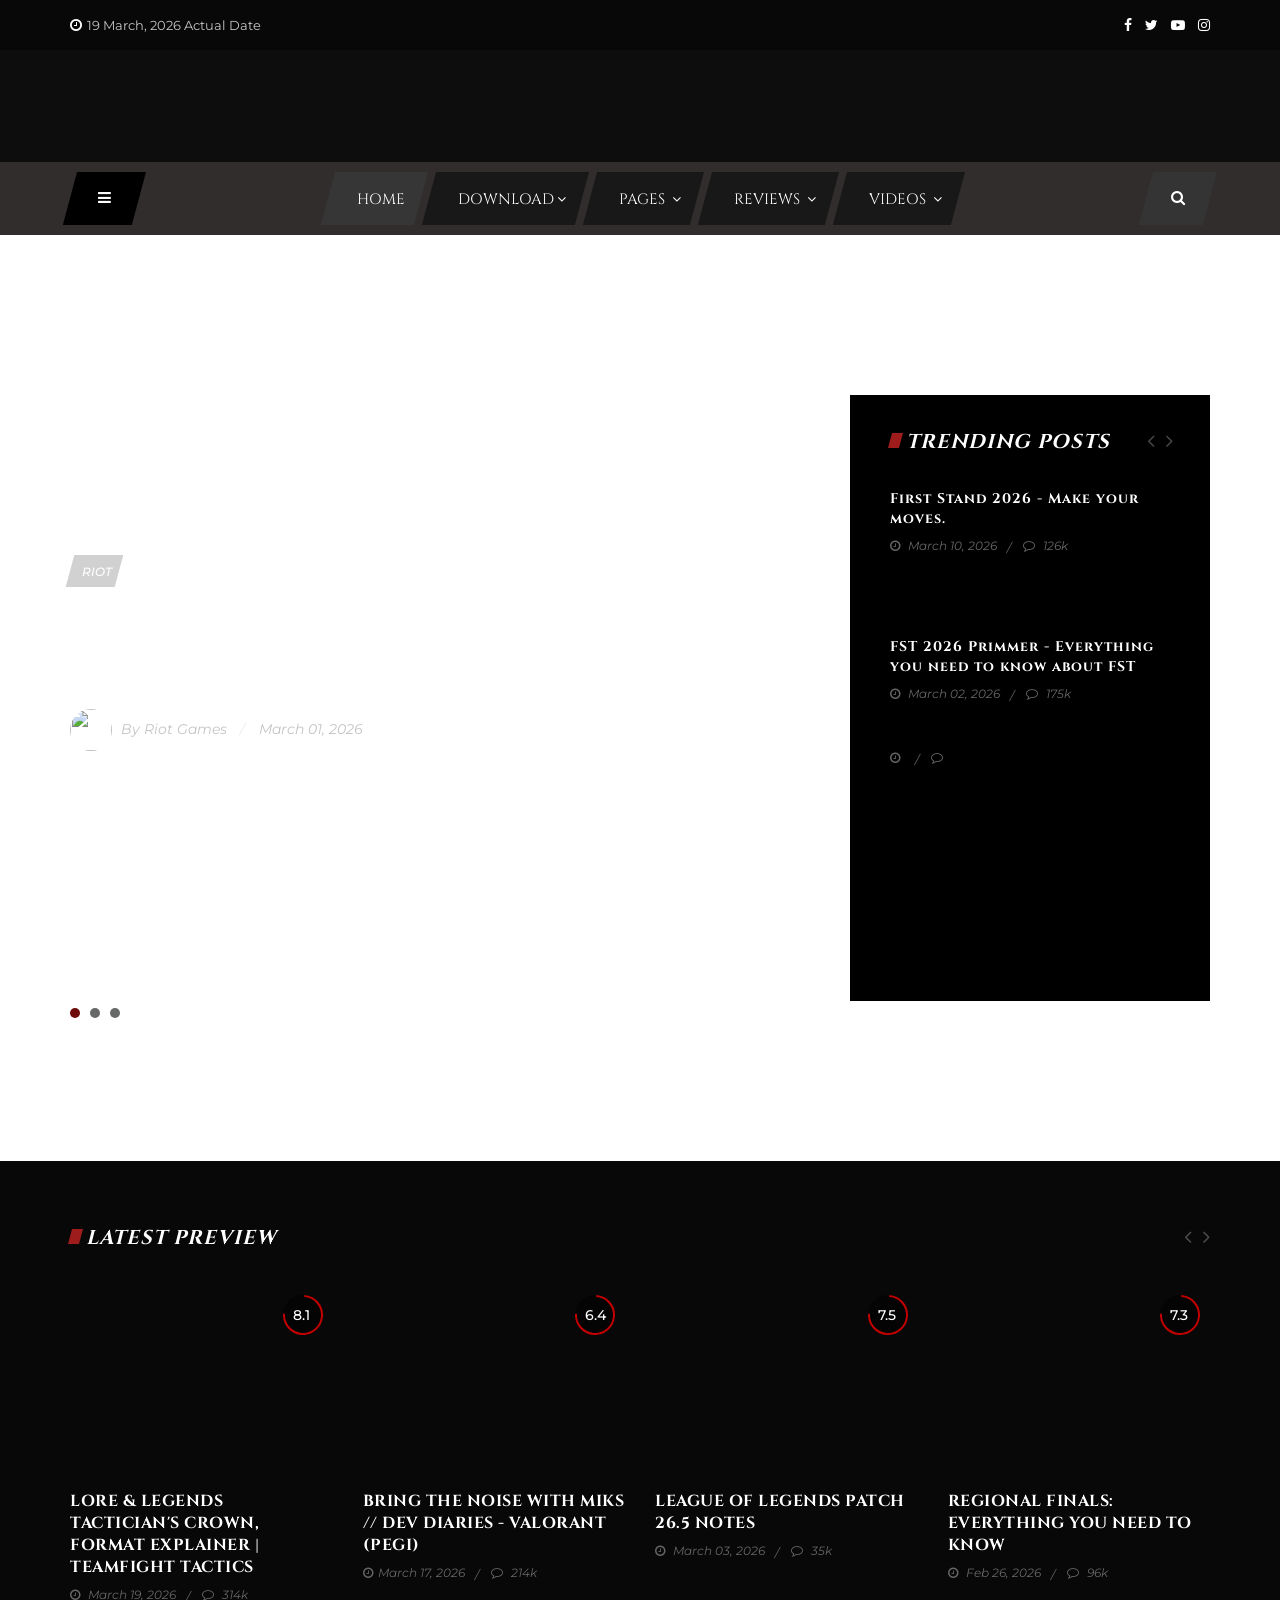
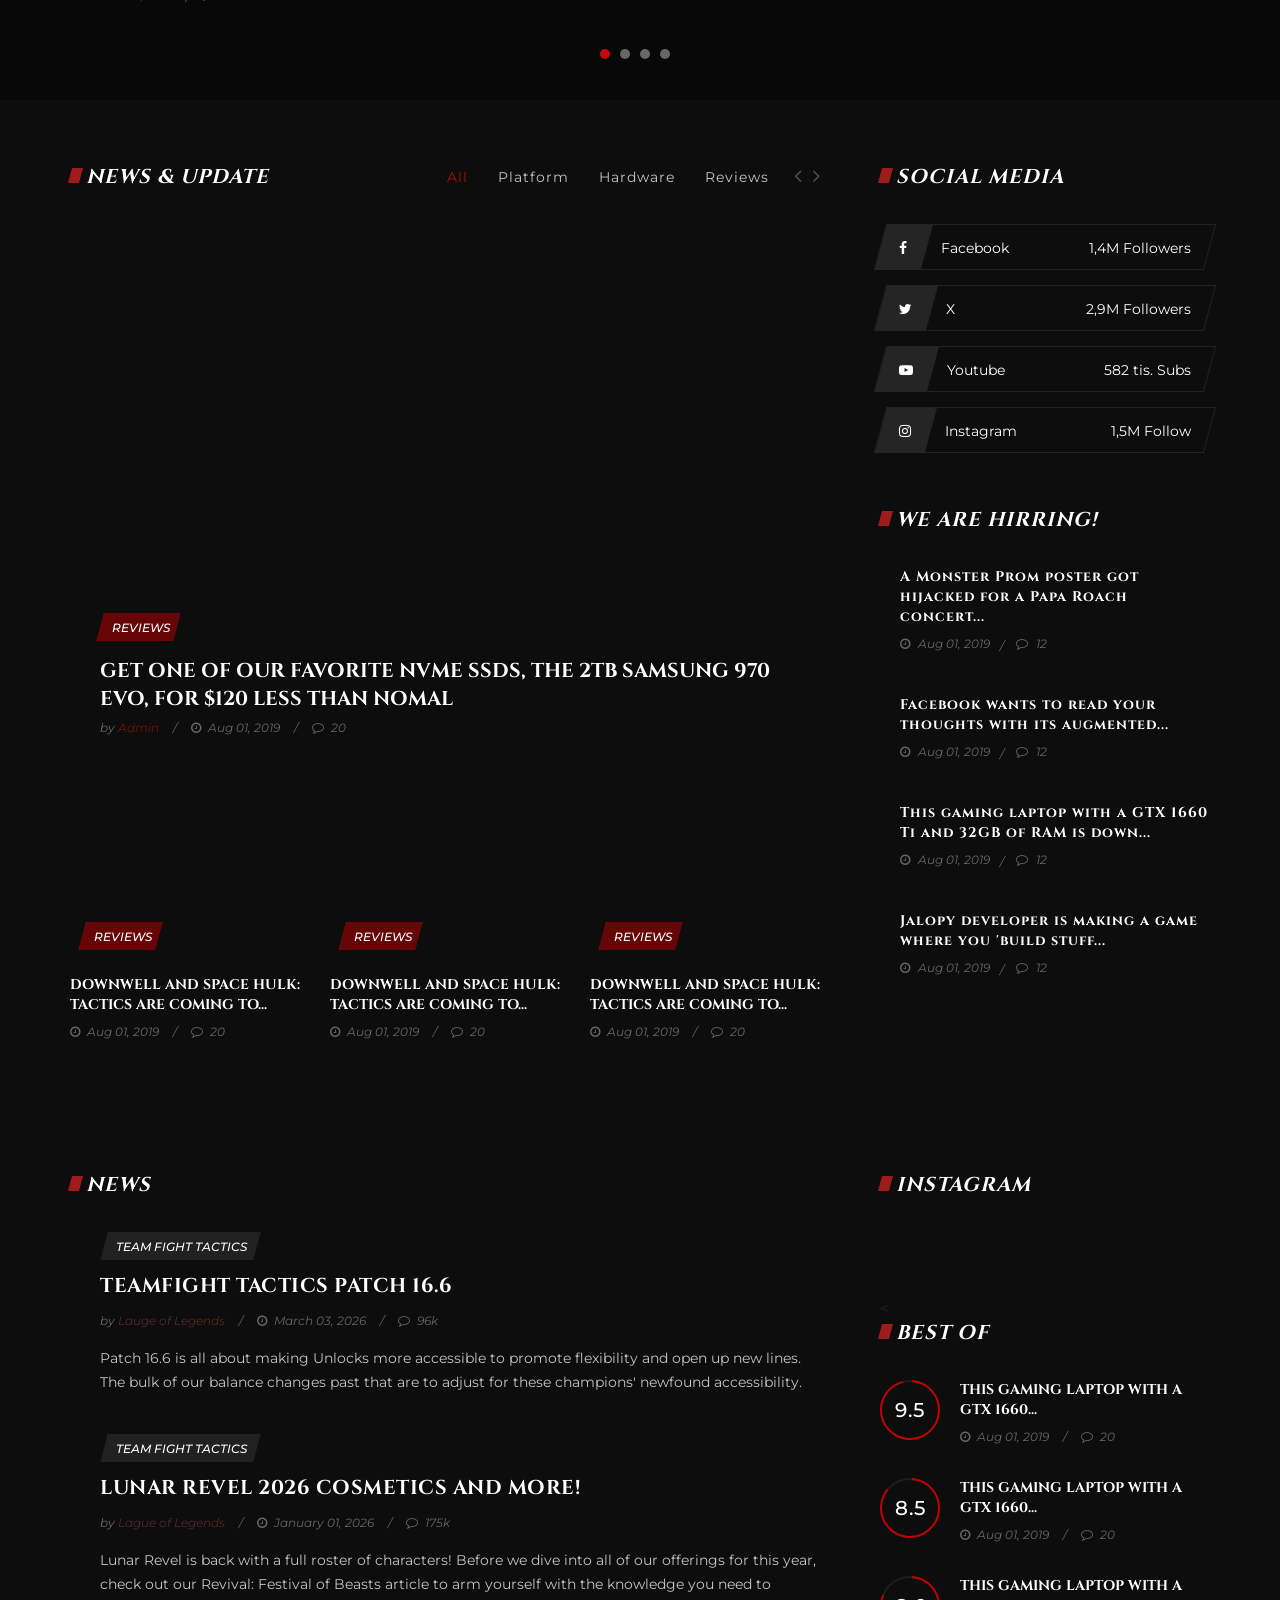
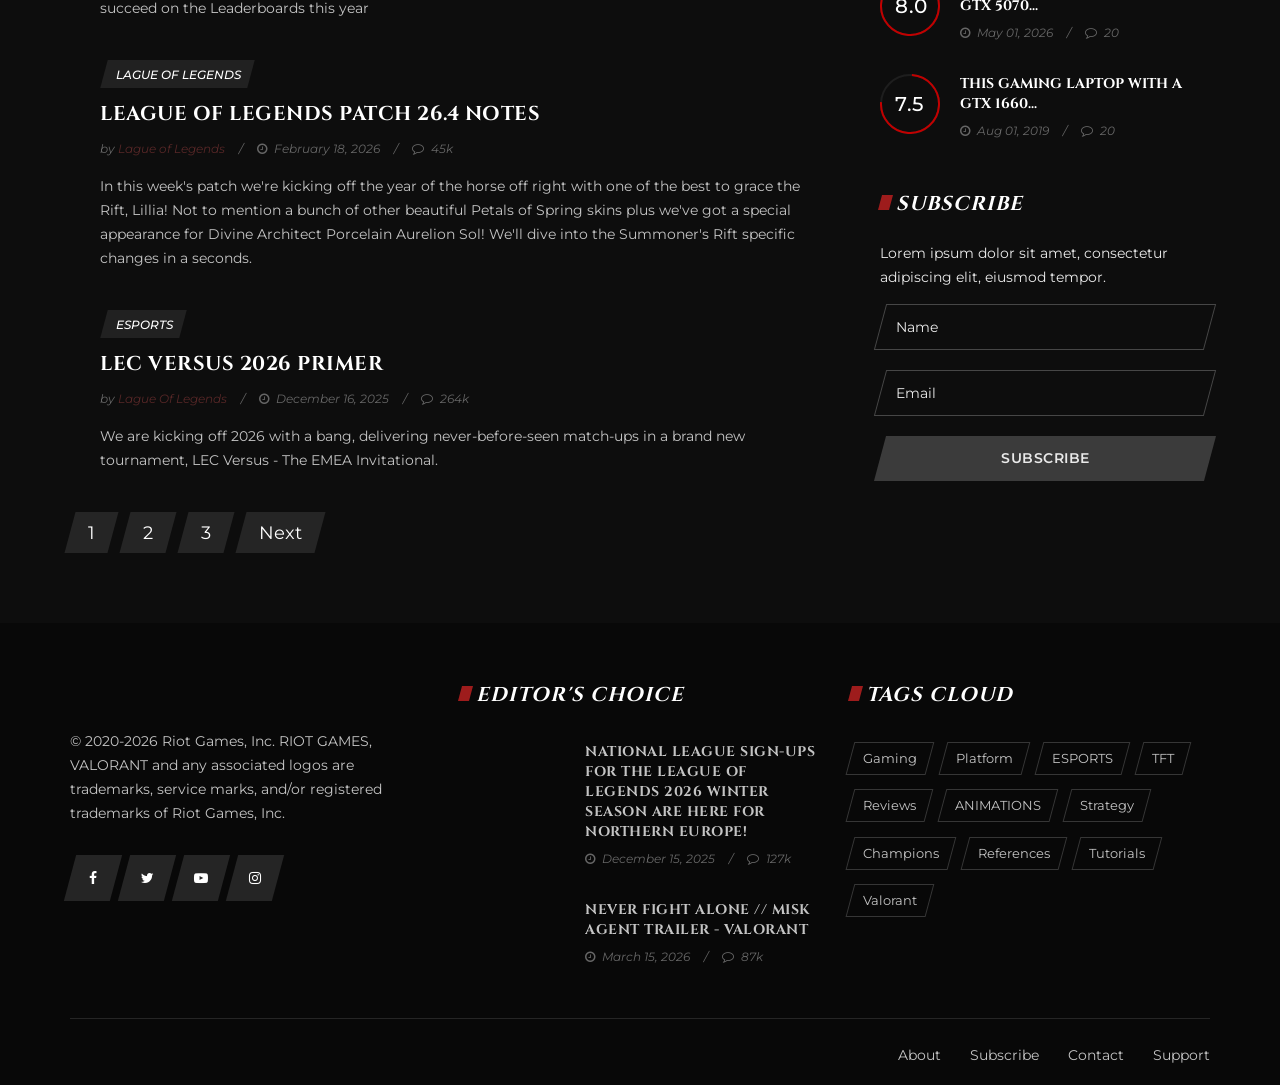
==== commit 3efb473c: "Merge branch 'main' of https://github.com/kalousovicc/Amin" ====
--- a/index.html
+++ b/index.html
@@ -87,19 +87,21 @@
         <div class="nav-menu">
           <ul>
             <li class="active"><a href="index.html"><span>Home</span></a></li>
-            <li class="mega-menu"><a href="#"><span>Platform<i class="fa fa-angle-down"></i></span></a>
+            <li class="mega-menu"><a href="#"><span>Download<i class="fa fa-angle-down"></i></span></a>
               <div class="megamenu-wrapper">
                 <ul class="mw-nav">
-                  <li><a href="#"><span>MAC</span></a></li>
-                  <li><a href="#"><span>Xbox</span></a></li>
-                  <li><a href="#"><span>Windows</span></a></li>
-                  <li><a href="#"><span>Android</span></a></li>
-                  <li><a href="#"><span>IOS</span></a></li>
+                  <li><a href="https://www.leagueoflegends.com/en-us/"><span>MAC/LOL</span></a></li>
+                  <li><a href="https://www.xbox.com/cs-CZ/games/store/league-of-legends/9pb301r051cq"><span>Xbox/LOL</span></a></li>
+                  <li><a href="https://www.leagueoflegends.com/en-gb/"><span>Windows/LOL</span></a></li>
+                  <li><a href="https://play.google.com/store/apps/details?id=com.riotgames.league.wildrift&hl=cs"><span>Android/LOL</span></a></li>
+                  <li><a href="https://playvalorant.com/en-us/download/"><span>MAC/VAL</span></a></li>
+                  <li><a href="https://www.xbox.com/cs-CZ/games/store/valorant/9n1nljk9skrn"><span>Xbox/VAL</span></a></li>
+                  <li><a href="https://playvalorant.com/en-us/download/"><span>Windows/VAL</span></a></li>
                 </ul>
                 <div class="mw-post">
                   <div class="mw-post-item">
                     <div class="mw-pic">
-                      <img src="img/megamenu/mm-1.jpg" alt="" loading="lazy" decoding="async">
+                      <img src="[data-uri]" alt="" loading="lazy" decoding="async">
                     </div>
                     <div class="mw-text">
                       <h6><a href="#">NEVER FIGHT ALONE // Miks Agent Trailer - VALORANT</a></h6>
@@ -111,7 +113,7 @@
                   </div>
                   <div class="mw-post-item">
                     <div class="mw-pic">
-                      <img src="img/megamenu/mm-2.jpg" alt="" loading="lazy" decoding="async">
+                      <img src="[data-uri]" alt="" loading="lazy" decoding="async">
                     </div>
                     <div class="mw-text">
                       <h6><a href="#">
@@ -125,7 +127,7 @@
                   </div>
                   <div class="mw-post-item">
                     <div class="mw-pic">
-                      <img src="img/megamenu/mm-3.jpg" alt="" loading="lazy" decoding="async">
+                      <img src="[data-uri]" alt="" loading="lazy" decoding="async">
                     </div>
                     <div class="mw-text">
                       <h6><a href="#">
@@ -140,7 +142,7 @@
                   </div>
                   <div class="mw-post-item">
                     <div class="mw-pic">
-                      <img src="img/megamenu/mm-4.jpg" alt="" loading="lazy" decoding="async">
+                      <img src="https://cmsassets.rgpub.io/sanity/images/dsfx7636/news_live/01c8b503298507e0896734a380e0d770d5c1b15a-1920x1080.jpg?accountingTag=VAL&auto=format&fit=crop&q=80&h=270&w=480&crop=center" alt="" loading="lazy" decoding="async">
                     </div>
                     <div class="mw-text">
                       <h6><a href="#">
@@ -154,7 +156,7 @@
                   </div>
                   <div class="mw-post-item">
                     <div class="mw-pic">
-                      <img src="img/megamenu/mm-5.jpg" alt="" loading="lazy" decoding="async">
+                      <img src="https://cmsassets.rgpub.io/sanity/images/dsfx7636/news_live/971215bab3863c1a00b5789fc7fdb14c76a0312a-1280x720.jpg?accountingTag=LoL&auto=format&fit=crop&q=80&h=270&w=480&crop=center" alt="" loading="lazy" decoding="async">
                     </div>
                     <div class="mw-text">
                       <h6><a href="#">
@@ -178,8 +180,9 @@
                 <li><a href="contact.html">Contact</a></li>
               </ul>
             </li>
-            <li><a href="#"><span>Reviews <i class="fa fa-angle-down"></i></span></a></li>
-            <li><a href="#"><span>Videos <i class="fa fa-angle-down"></i></span></a></li>
+            <li><a href="reviews.html"><span>Reviews <i class="fa fa-angle-down"></i></span></a></li>
+            <li><a href="Videos.html"><span>Videos <i class="fa fa-angle-down"></i></span></a></li>
+
           </ul>
         </div>
       </div>
@@ -215,10 +218,10 @@
               <div class="single-trending-item">
                 <div class="trending-item">
                   <div class="ti-pic">
-                    <img src="img/trending/trending-1.jpg" alt="" loading="lazy" decoding="async">
+                    <img src="" alt="" loading="lazy" decoding="async">
                   </div>
                   <div class="ti-text">
-                    <h6><a href="#">First Stand 2026 - Make your moves.</a>
+                    <h6><a href="https://www.youtube.com/watch?v=eL8Rhn_aE5c">First Stand 2026 - Make your moves.</a>
                     </h6>
                     <ul>
                       <li><i class="fa fa-clock-o"></i> March 10, 2026</li>
@@ -238,10 +241,10 @@
                 </div>
                 <div class="trending-item">
                   <div class="ti-pic">
-                    <img src="fotka" alt="" loading="lazy" decoding="async">
+                    <img src="" alt="" loading="lazy" decoding="async">
                   </div>
                   <div class="ti-text">
-                    <h6><a href="#">FST 2026 Primmer - Everything you need to know about FST</a>
+                    <h6><a href="https://lolesports.com/en-GB/news/fst-2026-primer">FST 2026 Primmer - Everything you need to know about FST</a>
                     </h6>
                     <ul>
                       <li><i class="fa fa-clock-o"></i> March 02, 2026</li>
@@ -266,14 +269,14 @@
               <div class="single-trending-item">
                 <div class="trending-item">
                   <div class="ti-pic">
-                    <img src="img/trending/trending-5.jpg" alt="" loading="lazy" decoding="async">
+                    <img src="" alt="" loading="lazy" decoding="async">
                   </div>
                   <div class="ti-text">
-                    <h6><a href="#">Jalopy developer is making a game where you 'build stuff...</a>
+                    <h6><a href="https://valorantesports.com/en-GB/news/aorus-named-an-official-partner-for-valorant-esports-emea">AORUS Named an Official Partner for VALORANT Esports EMEA.</a>
                     </h6>
                     <ul>
-                      <li><i class="fa fa-clock-o"></i> Aug 01, 2019</li>
-                      <li><i class="fa fa-comment-o"></i> 12</li>
+                      <li><i class="fa fa-clock-o"></i> March 24, 2026</li>
+                      <li><i class="fa fa-comment-o"></i> 86k</li>
                     </ul>
                   </div>
                 </div>
@@ -282,11 +285,11 @@
                     <img src="img/trending/trending-6.jpg" alt="" loading="lazy" decoding="async">
                   </div>
                   <div class="ti-text">
-                    <h6><a href="#">Valve updates Steam's new Interactive Reco- mmender, teases
+                    <h6><a href="https://www.youtube.com/watch?v=4mWSe_5td_c">Miks Official Gameplay Reveal Trailer ft. Keeoh, meili, todo, tokibbi, & temet
                         a...</a></h6>
                     <ul>
-                      <li><i class="fa fa-clock-o"></i> Aug 01, 2019</li>
-                      <li><i class="fa fa-comment-o"></i> 12</li>
+                      <li><i class="fa fa-clock-o"></i> March 18, 2026</li>
+                      <li><i class="fa fa-comment-o"></i> 504k</li>
                     </ul>
                   </div>
                 </div>
@@ -295,24 +298,24 @@
                     <img src="img/trending/trending-7.jpg" alt="" loading="lazy" decoding="async">
                   </div>
                   <div class="ti-text">
-                    <h6><a href="#">Jalopy developer is making a game where you 'build stuff...</a>
+                    <h6><a href="https://www.youtube.com/watch?v=VVY1_fPJJQ4">Shyvana Champion Spotlight | Gameplay - League of Legends (PEGI)</a>
                     </h6>
                     <ul>
-                      <li><i class="fa fa-clock-o"></i> Aug 01, 2019</li>
-                      <li><i class="fa fa-comment-o"></i> 12</li>
+                      <li><i class="fa fa-clock-o"></i> March 03, 2026</li>
+                      <li><i class="fa fa-comment-o"></i> 124k</li>
                     </ul>
                   </div>
                 </div>
                 <div class="trending-item">
                   <div class="ti-pic">
-                    <img src="img/trending/trending-8.jpg" alt="" loading="lazy" decoding="async">
+                    <img src="" alt="" loading="lazy" decoding="async">
                   </div>
                   <div class="ti-text">
-                    <h6><a href="#">Jalopy developer is making a game where you 'build stuff...</a>
+                    <h6><a href="https://www.youtube.com/watch?v=q_aTEqguSww">CORRUPTION IN BLOOM // Blackthorn Skin Reveal Trailer (PEGI)</a>
                     </h6>
                     <ul>
-                      <li><i class="fa fa-clock-o"></i> Aug 01, 2019</li>
-                      <li><i class="fa fa-comment-o"></i> 12</li>
+                      <li><i class="fa fa-clock-o"></i> March 16, 2026</li>
+                      <li><i class="fa fa-comment-o"></i> 212k</li>
                     </ul>
                   </div>
                 </div>
@@ -351,16 +354,17 @@
                   <div class="loader-circle-wrap">
                     <div class="loader-circle">
                       <span class="circle-progress" data-cpid="id" data-cpvalue="75" data-cpcolor="#c20000"></span>
-                      <div class="review-point">7.5</div>
+                      <div class="review-point">8.1</div>
                     </div>
                   </div>
                 </div>
               </div>
               <div class="lp-text">
-                <h6><a href="#">Teamfight Tactics is in chaos after patch...</a></h6>
+                <img src="https://cmsassets.rgpub.io/sanity/images/dsfx7636/news_live/f1b3646af18e713a1324ba7d90d54652c2969259-1920x1080.jpg?accountingTag=TFT&auto=format&fit=crop&q=80&h=270&w=480&crop=center" alt="" loading="lazy" decoding="async">
+                <h6><a href="https://www.youtube.com/watch?v=LhVlnDdZEMw">Lore & Legends Tactician's Crown, Format Explainer | Teamfight Tactics</a></h6>
                 <ul>
-                  <li><i class="fa fa-clock-o"></i> Aug 01, 2019</li>
-                  <li><i class="fa fa-comment-o"></i> 12</li>
+                  <li><i class="fa fa-clock-o"></i> March 19, 2026</li>
+                  <li><i class="fa fa-comment-o"></i> 314k</li>
                 </ul>
               </div>
             </div>
@@ -372,16 +376,17 @@
                   <div class="loader-circle-wrap">
                     <div class="loader-circle">
                       <span class="circle-progress" data-cpid="id" data-cpvalue="75" data-cpcolor="#c20000"></span>
-                      <div class="review-point">7.5</div>
+                      <div class="review-point">6.4</div>
                     </div>
                   </div>
                 </div>
               </div>
               <div class="lp-text">
-                <h6><a href="#">Lenovo’s y540 gaming laptop with an rtx 2060...</a></h6>
+                 <img src="https://cmsassets.rgpub.io/sanity/images/dsfx7636/news_live/82e8ab29f8ec5541825bb425e7895ac6ca3d2143-1920x1081.jpg?accountingTag=VAL&auto=format&fit=crop&q=80&h=270&w=480&crop=center" alt="" loading="lazy" decoding="async">
+                <h6><a href="https://www.youtube.com/watch?v=xQEL2eu7X_Q">Bring the NOISE with Miks // Dev Diaries - VALORANT (PEGI)</a></h6>
                 <ul>
-                  <li><i class="fa fa-clock-o"></i> Aug 01, 2019</li>
-                  <li><i class="fa fa-comment-o"></i> 12</li>
+                  <li><i class="fa fa-clock-o"></i>March 17, 2026</li>
+                  <li><i class="fa fa-comment-o"></i> 214k</li>
                 </ul>
               </div>
             </div>
@@ -399,10 +404,33 @@
                 </div>
               </div>
               <div class="lp-text">
-                <h6><a href="#">A monter prom poster got hijacked for a...</a></h6>
+                <img src="https://cmsassets.rgpub.io/sanity/images/dsfx7636/news_live/1c6e3c541e7dbfc4759097a24f350b7b2dfb13a3-1920x1080.jpg?accountingTag=LoL&auto=format&fit=crop&q=80&h=270&w=480&crop=center" alt="" loading="lazy" decoding="async">
+                <h6><a href="https://www.leagueoflegends.com/en-gb/news/game-updates/league-of-legends-patch-26-5-notes/">League of Legends Patch 26.5 Notes</a></h6>
                 <ul>
-                  <li><i class="fa fa-clock-o"></i> Aug 01, 2019</li>
-                  <li><i class="fa fa-comment-o"></i> 12</li>
+                  <li><i class="fa fa-clock-o"></i> March 03, 2026</li>
+                  <li><i class="fa fa-comment-o"></i> 35k</li>
+                </ul>
+              </div>
+            </div>
+          </div>
+          <div class="col-lg-3">
+            <div class="lp-item">
+              <div class="lp-pic set-bg" data-setbg="img/latest-preview/lp-4.jpg">
+                <div class="review-loader">
+                  <div class="loader-circle-wrap">
+                    <div class="loader-circle">
+                      <span class="circle-progress" data-cpid="id" data-cpvalue="75" data-cpcolor="#c20000"></span>
+                      <div class="review-point">7.3</div>
+                    </div>
+                  </div>
+                </div>
+              </div>
+              <div class="lp-text">
+                <img src="https://cmsassets.rgpub.io/sanity/images/dsfx7636/news_live/dd024ef903ce3124c26b4593a224c9d2a6dabec1-1920x1080.jpg?accountingTag=TFT&auto=format&fit=fill&q=80&w=1184" alt="" loading="lazy" decoding="async">
+                <h6><a href="https://teamfighttactics.leagueoflegends.com/en-us/news/esports/regional-finals-everything-you-need-to-know-march/">Regional Finals: Everything You Need To Know</a></h6>
+                <ul>
+                  <li><i class="fa fa-clock-o"></i> Feb 26, 2026</li>
+                  <li><i class="fa fa-comment-o"></i> 96k</li>
                 </ul>
               </div>
             </div>
@@ -420,10 +448,33 @@
                 </div>
               </div>
               <div class="lp-text">
-                <h6><a href="#">Facebook wants to read your thoughts with...</a></h6>
+                <img src="https://cmsassets.rgpub.io/sanity/images/dsfx7636/news_live/e9466a93c6a67f8235c4b566f95dc686ac0f3172-1920x1080.jpg?accountingTag=LoL&auto=format&fit=crop&q=80&h=270&w=480&crop=center" alt="" loading="lazy" decoding="async">
+                <h6><a href="https://www.youtube.com/watch?v=7kL34MC8UQo">Forged in Fury | Shyvana Champion Update Trailer - League of Legends (PEGI)</a></h6>
                 <ul>
-                  <li><i class="fa fa-clock-o"></i> Aug 01, 2019</li>
-                  <li><i class="fa fa-comment-o"></i> 96k</li>
+                  <li><i class="fa fa-clock-o"></i> Feb 27, 2026</li>
+                  <li><i class="fa fa-comment-o"></i> 145k</li>
+                </ul>
+              </div>
+            </div>
+          </div>
+          <div class="col-lg-3">
+            <div class="lp-item">
+              <div class="lp-pic set-bg" data-setbg="img/latest-preview/lp-4.jpg">
+                <div class="review-loader">
+                  <div class="loader-circle-wrap">
+                    <div class="loader-circle">
+                      <span class="circle-progress" data-cpid="id" data-cpvalue="75" data-cpcolor="#c20000"></span>
+                      <div class="review-point">9.4</div>
+                    </div>
+                  </div>
+                </div>
+              </div>
+              <div class="lp-text">
+                <img src="https://cmsassets.rgpub.io/sanity/images/dsfx7636/news_live/8d362156a4d7cb761d2dceeed8cf0ad4bd071c27-1920x1080.jpg?accountingTag=VAL&auto=format&fit=fill&q=80&w=1184" alt="" loading="lazy" decoding="async">
+                <h6><a href="https://playvalorant.com/en-gb/news/game-updates/valorant-patch-notes-12-02/">VALORANT Patch Notes 12.02</a></h6>
+                <ul>
+                  <li><i class="fa fa-clock-o"></i> Feb 02, 2026</li>
+                  <li><i class="fa fa-comment-o"></i> 97k</li>
                 </ul>
               </div>
             </div>
@@ -441,51 +492,11 @@
                 </div>
               </div>
               <div class="lp-text">
-                <h6><a href="#">Facebook wants to read your thoughts with...</a></h6>
+                <img src="https://cmsassets.rgpub.io/sanity/images/dsfx7636/news_live/2b00ff4e9e60c337842dde7b76901cbe9ecde331-1920x1080.jpg?accountingTag=TFT&auto=format&fit=crop&q=80&h=270&w=480&crop=center" alt="" loading="lazy" decoding="async">
+
+                <h6><a href="https://www.youtube.com/watch?v=u9hY9O8nNC0">EP2: Fortune’s Blessing | Lunar Revel 2026 Mini Cinematic - Teamfight Tactics</a></h6>
                 <ul>
-                  <li><i class="fa fa-clock-o"></i> Aug 01, 2019</li>
-                  <li><i class="fa fa-comment-o"></i> 145k</li>
-                </ul>
-              </div>
-            </div>
-          </div>
-          <div class="col-lg-3">
-            <div class="lp-item">
-              <div class="lp-pic set-bg" data-setbg="img/latest-preview/lp-4.jpg">
-                <div class="review-loader">
-                  <div class="loader-circle-wrap">
-                    <div class="loader-circle">
-                      <span class="circle-progress" data-cpid="id" data-cpvalue="75" data-cpcolor="#c20000"></span>
-                      <div class="review-point">7.5</div>
-                    </div>
-                  </div>
-                </div>
-              </div>
-              <div class="lp-text">
-                <h6><a href="#">Facebook wants to read your thoughts with...</a></h6>
-                <ul>
-                  <li><i class="fa fa-clock-o"></i> Aug 01, 2019</li>
-                  <li><i class="fa fa-comment-o"></i> 12</li>
-                </ul>
-              </div>
-            </div>
-          </div>
-          <div class="col-lg-3">
-            <div class="lp-item">
-              <div class="lp-pic set-bg" data-setbg="img/latest-preview/lp-4.jpg">
-                <div class="review-loader">
-                  <div class="loader-circle-wrap">
-                    <div class="loader-circle">
-                      <span class="circle-progress" data-cpid="id" data-cpvalue="75" data-cpcolor="#c20000"></span>
-                      <div class="review-point">7.5</div>
-                    </div>
-                  </div>
-                </div>
-              </div>
-              <div class="lp-text">
-                <h6><a href="#">Facebook wants to read your thoughts with...</a></h6>
-                <ul>
-                  <li><i class="fa fa-clock-o"></i> Aug 01, 2019</li>
+                  <li><i class="fa fa-clock-o"></i> Jan 28, 2026</li>
                   <li><i class="fa fa-comment-o"></i> 69k</li>
                 </ul>
               </div>
--- a/css/style.css
+++ b/css/style.css
@@ -134,7 +134,7 @@
 	top: 3px;
 	height: 15px;
 	width: 11px;
-	background: #631c9e;
+	background: #9e1c1c;
 	content: "";
 	-webkit-transform: skewX(-15deg);
 	-ms-transform: skewX(-15deg);
@@ -183,21 +183,21 @@
 	0% {
 		-webkit-transform: rotate(0deg);
 		transform: rotate(0deg);
-		border: 4px solid #f44336;
+		border: 4px solid #960d0d;
 		border-left-color: transparent;
 	}
 
 	50% {
 		-webkit-transform: rotate(180deg);
 		transform: rotate(180deg);
-		border: 4px solid #673ab7;
+		border: 4px solid #830505;
 		border-left-color: transparent;
 	}
 
 	100% {
 		-webkit-transform: rotate(360deg);
 		transform: rotate(360deg);
-		border: 4px solid #f44336;
+		border: 4px solid #df0c0c;
 		border-left-color: transparent;
 	}
 }
@@ -367,7 +367,7 @@
 }
 
 .signup-text .signup-form .sf-input-list input:focus {
-	border-color: #440c52;
+	border-color: #b10f0f;
 }
 
 .signup-text .signup-form .radio-check {
@@ -406,7 +406,7 @@
 	color: #ffffff;
 	font-weight: 600;
 	text-transform: uppercase;
-	background: #361047;
+	background: #5f0303;
 	border: none;
 	display: inline-block;
 	padding: 12px 32px;
@@ -1159,7 +1159,7 @@
 }
 
 .hero-slider.owl-carousel .owl-dots button.active {
-	background: #412944;
+	background: #6e0a0a;
 }
 
 .hero-slider .owl-stage-outer,
@@ -1198,7 +1198,7 @@
 }
 
 .lp-slider.owl-carousel .owl-dots button.active {
-	background: #440e70;
+	background: #c50a0a;
 }
 
 .lp-slider.owl-carousel .owl-nav {
@@ -1326,7 +1326,7 @@
 }
 
 .tab-elem .nav-item .nav-link.active {
-	color: #551c75;
+	color: #b80808;
 	background-color: transparent;
 	border-color: transparent;
 }
@@ -1413,7 +1413,7 @@
 }
 
 .un-slider .un-big-item .ub-text ul li span {
-	color: #3d114e;
+	color: #7a0e0e;
 }
 
 .un-slider .un-big-item .ub-text ul li:last-child {
@@ -1681,7 +1681,7 @@
 
 .vg-item .play-btn {
 	font-size: 25px;
-	color: #572f5f;
+	color: #5f2f2f;
 	position: relative;
 	z-index: 99;
 }
@@ -1781,7 +1781,7 @@
 }
 
 .ip-item .ip-text ul li span {
-	color: #442757;
+	color: #572727;
 }
 
 .ip-item .ip-text ul li:last-child {
@@ -2146,7 +2146,7 @@
 }
 
 .copyright-area .ca-text i {
-	color: #4b1748;
+	color: #4b1717;
 }
 
 .copyright-area .ca-text a {
@@ -2154,7 +2154,7 @@
 }
 
 .copyright-area .ca-text a:hover {
-	color: #461842;
+	color: #461818;
 }
 
 .copyright-area .ca-links {
@@ -2186,7 +2186,7 @@
 }
 
 .breadcrumb-text h3 span {
-	color: #40094b;
+	color: #4b0909;
 }
 
 .breadcrumb-text .bt-option a {
@@ -2207,7 +2207,7 @@
 
 .breadcrumb-text .bt-option span {
 	font-size: 15px;
-	color: #29083f;
+	color: #3f0808;
 	display: inline-block;
 }
 
@@ -2288,7 +2288,7 @@
 }
 
 .cg-item .cg-text ul li span {
-	color: #4e195e;
+	color: #5e1919;
 }
 
 .cg-item .cg-text ul li:last-child {
@@ -2389,7 +2389,7 @@
 }
 
 .cl-item .cl-text ul li span {
-	color: #46155a;
+	color: #5a1515;
 }
 
 .cl-item .cl-text ul li:last-child {
@@ -2487,7 +2487,7 @@
 .details-hero-text ul li span,
 .details-text .dt-title-gallery ul li span,
 .contact-form .dt-title-gallery ul li span {
-	color: #451c5e;
+	color: #5e1c1c;
 }
 
 .details-hero-text ul li:last-child,
@@ -2569,7 +2569,7 @@
 
 .details-text .dt-quote p span,
 .contact-form .dt-quote p span {
-	color: #340f42;
+	color: #420f0f;
 }
 
 .details-text .dt-item,
@@ -3273,7 +3273,7 @@
 
 .details-text .dt-overall-rating .or-qualities .qualities-item.bad-item i,
 .contact-form .dt-overall-rating .or-qualities .qualities-item.bad-item i {
-	color: #4a2761;
+	color: #612727;
 }
 
 .details-text .dt-overall-rating .or-qualities .qualities-item p,
@@ -3292,7 +3292,7 @@
 
 .details-text .dt-overall-rating .or-qualities .qualities-item ul li i,
 .contact-form .dt-overall-rating .or-qualities .qualities-item ul li i {
-	color: #16b601;
+	color: #b60101;
 	font-size: 14px;
 	margin-right: 8px;
 }
@@ -3323,7 +3323,7 @@
 .details-text .dt-overall-rating .or-rating .rating-star i,
 .contact-form .dt-overall-rating .or-rating .rating-star i {
 	font-size: 14px;
-	color: #ffaf24;
+	color: #ff2424;
 	margin-left: -4px;
 }
 
@@ -3489,7 +3489,7 @@
 .text-404 .search-404 input {
 	width: 100%;
 	height: 46px;
-	background: #551752;
+	background: #551717;
 	font-size: 14px;
 	color: #ffffff;
 	border: none;
@@ -3522,7 +3522,7 @@
 	position: absolute;
 	right: 0;
 	top: 0;
-	background: #2f0c36;
+	background: #360c0c;
 	border: none;
 	height: 46px;
 	padding: 0 20px;
@@ -3567,7 +3567,7 @@
 .details-text .dt-breadcrumb .dt-bread-option span,
 .contact-form .dt-breadcrumb .dt-bread-option span {
 	font-size: 12px;
-	color: #5f1d74;
+	color: #741d1d;
 	display: inline-block;
 }
 
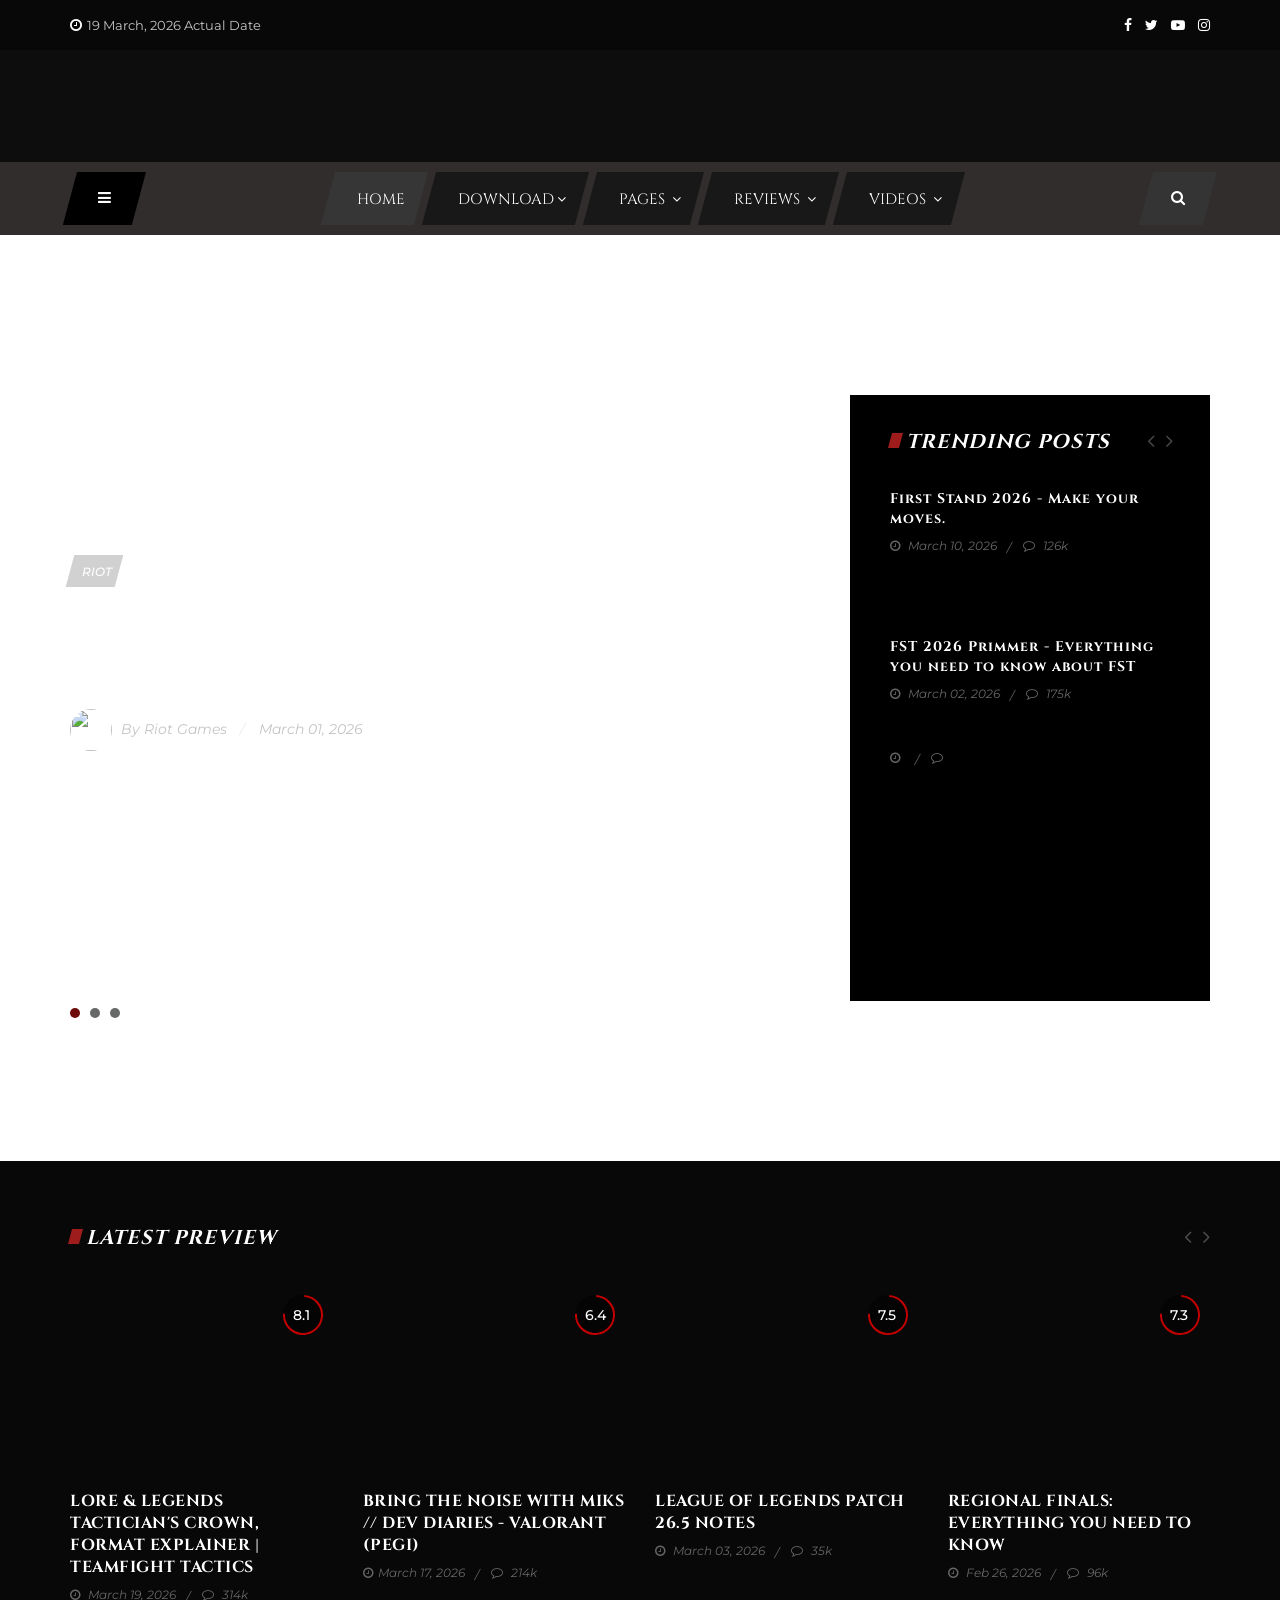
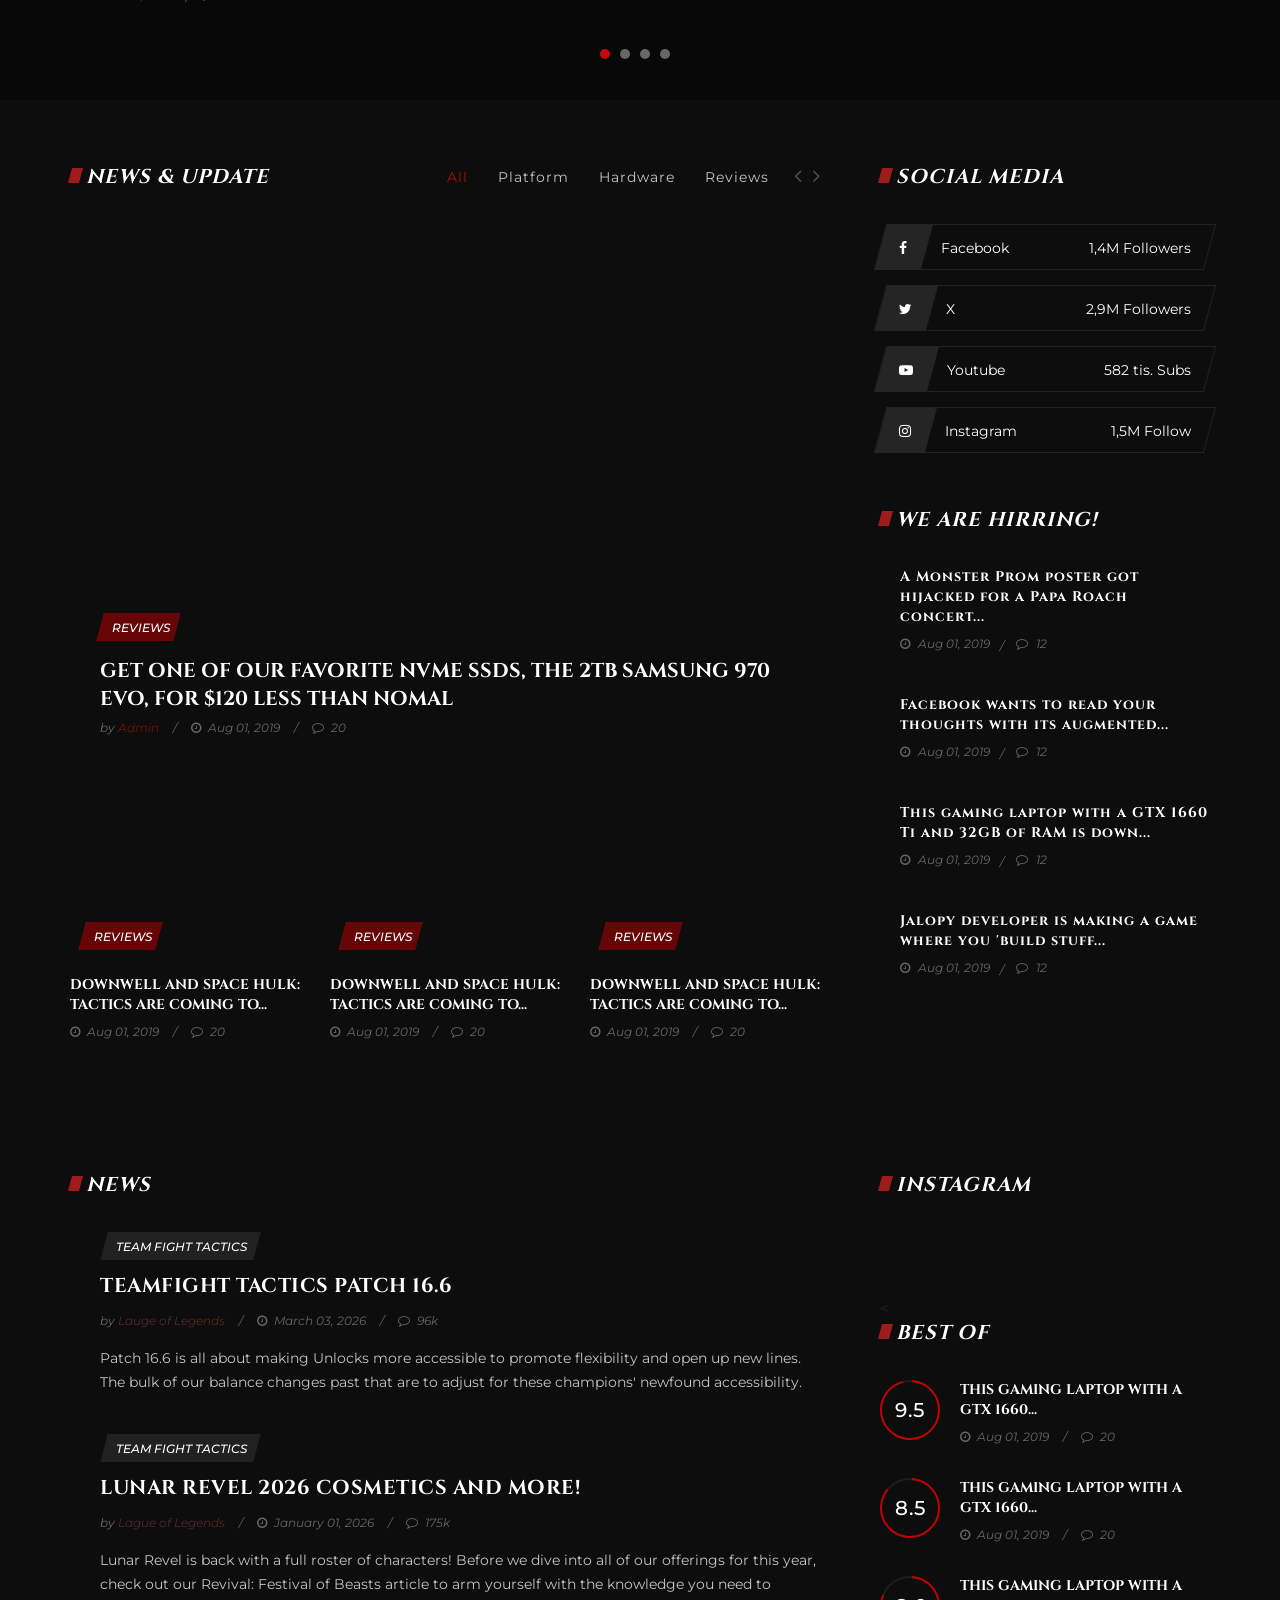
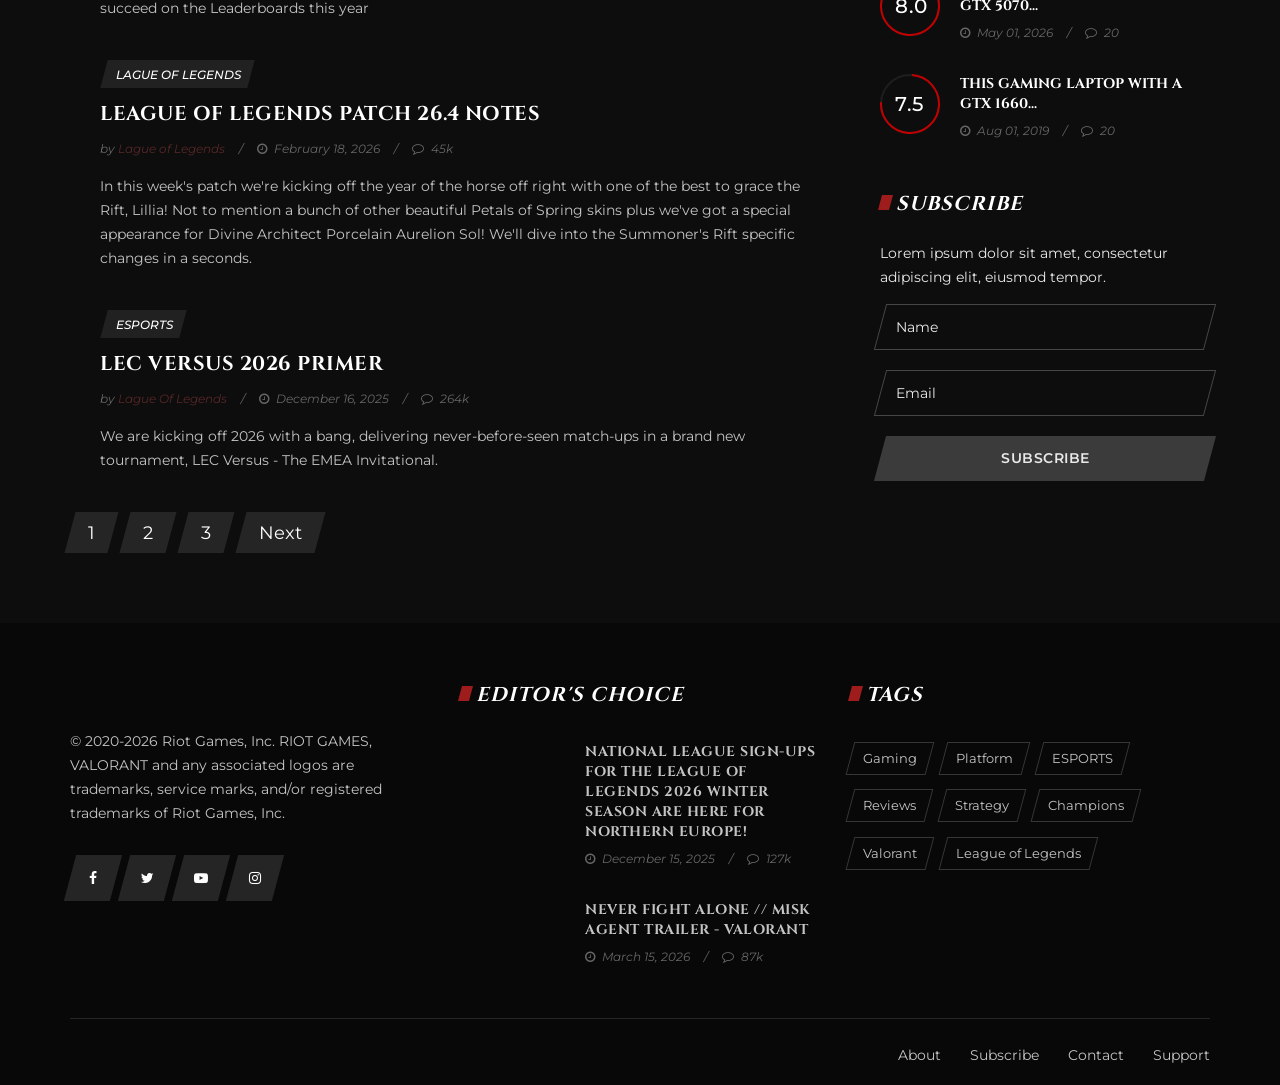
==== commit 4d7f0cb5: "Edit valo.html and categories-games.html" ====
--- a/index.html
+++ b/index.html
@@ -91,17 +91,24 @@
               <div class="megamenu-wrapper">
                 <ul class="mw-nav">
                   <li><a href="https://www.leagueoflegends.com/en-us/"><span>MAC/LOL</span></a></li>
-                  <li><a href="https://www.xbox.com/cs-CZ/games/store/league-of-legends/9pb301r051cq"><span>Xbox/LOL</span></a></li>
+                  <li><a
+                      href="https://www.xbox.com/cs-CZ/games/store/league-of-legends/9pb301r051cq"><span>Xbox/LOL</span></a>
+                  </li>
                   <li><a href="https://www.leagueoflegends.com/en-gb/"><span>Windows/LOL</span></a></li>
-                  <li><a href="https://play.google.com/store/apps/details?id=com.riotgames.league.wildrift&hl=cs"><span>Android/LOL</span></a></li>
+                  <li><a
+                      href="https://play.google.com/store/apps/details?id=com.riotgames.league.wildrift&hl=cs"><span>Android/LOL</span></a>
+                  </li>
                   <li><a href="https://playvalorant.com/en-us/download/"><span>MAC/VAL</span></a></li>
-                  <li><a href="https://www.xbox.com/cs-CZ/games/store/valorant/9n1nljk9skrn"><span>Xbox/VAL</span></a></li>
+                  <li><a href="https://www.xbox.com/cs-CZ/games/store/valorant/9n1nljk9skrn"><span>Xbox/VAL</span></a>
+                  </li>
                   <li><a href="https://playvalorant.com/en-us/download/"><span>Windows/VAL</span></a></li>
                 </ul>
                 <div class="mw-post">
                   <div class="mw-post-item">
                     <div class="mw-pic">
-                      <img src="[data-uri]" alt="" loading="lazy" decoding="async">
+                      <img
+                        src="[data-uri]"
+                        alt="" loading="lazy" decoding="async">
                     </div>
                     <div class="mw-text">
                       <h6><a href="#">NEVER FIGHT ALONE // Miks Agent Trailer - VALORANT</a></h6>
@@ -113,7 +120,9 @@
                   </div>
                   <div class="mw-post-item">
                     <div class="mw-pic">
-                      <img src="[data-uri]" alt="" loading="lazy" decoding="async">
+                      <img
+                        src="[data-uri]"
+                        alt="" loading="lazy" decoding="async">
                     </div>
                     <div class="mw-text">
                       <h6><a href="#">
@@ -127,7 +136,9 @@
                   </div>
                   <div class="mw-post-item">
                     <div class="mw-pic">
-                      <img src="[data-uri]" alt="" loading="lazy" decoding="async">
+                      <img
+                        src="[data-uri]"
+                        alt="" loading="lazy" decoding="async">
                     </div>
                     <div class="mw-text">
                       <h6><a href="#">
@@ -142,7 +153,9 @@
                   </div>
                   <div class="mw-post-item">
                     <div class="mw-pic">
-                      <img src="https://cmsassets.rgpub.io/sanity/images/dsfx7636/news_live/01c8b503298507e0896734a380e0d770d5c1b15a-1920x1080.jpg?accountingTag=VAL&auto=format&fit=crop&q=80&h=270&w=480&crop=center" alt="" loading="lazy" decoding="async">
+                      <img
+                        src="https://cmsassets.rgpub.io/sanity/images/dsfx7636/news_live/01c8b503298507e0896734a380e0d770d5c1b15a-1920x1080.jpg?accountingTag=VAL&auto=format&fit=crop&q=80&h=270&w=480&crop=center"
+                        alt="" loading="lazy" decoding="async">
                     </div>
                     <div class="mw-text">
                       <h6><a href="#">
@@ -156,7 +169,9 @@
                   </div>
                   <div class="mw-post-item">
                     <div class="mw-pic">
-                      <img src="https://cmsassets.rgpub.io/sanity/images/dsfx7636/news_live/971215bab3863c1a00b5789fc7fdb14c76a0312a-1280x720.jpg?accountingTag=LoL&auto=format&fit=crop&q=80&h=270&w=480&crop=center" alt="" loading="lazy" decoding="async">
+                      <img
+                        src="https://cmsassets.rgpub.io/sanity/images/dsfx7636/news_live/971215bab3863c1a00b5789fc7fdb14c76a0312a-1280x720.jpg?accountingTag=LoL&auto=format&fit=crop&q=80&h=270&w=480&crop=center"
+                        alt="" loading="lazy" decoding="async">
                     </div>
                     <div class="mw-text">
                       <h6><a href="#">
@@ -244,7 +259,8 @@
                     <img src="" alt="" loading="lazy" decoding="async">
                   </div>
                   <div class="ti-text">
-                    <h6><a href="https://lolesports.com/en-GB/news/fst-2026-primer">FST 2026 Primmer - Everything you need to know about FST</a>
+                    <h6><a href="https://lolesports.com/en-GB/news/fst-2026-primer">FST 2026 Primmer - Everything you
+                        need to know about FST</a>
                     </h6>
                     <ul>
                       <li><i class="fa fa-clock-o"></i> March 02, 2026</li>
@@ -272,7 +288,9 @@
                     <img src="" alt="" loading="lazy" decoding="async">
                   </div>
                   <div class="ti-text">
-                    <h6><a href="https://valorantesports.com/en-GB/news/aorus-named-an-official-partner-for-valorant-esports-emea">AORUS Named an Official Partner for VALORANT Esports EMEA.</a>
+                    <h6><a
+                        href="https://valorantesports.com/en-GB/news/aorus-named-an-official-partner-for-valorant-esports-emea">AORUS
+                        Named an Official Partner for VALORANT Esports EMEA.</a>
                     </h6>
                     <ul>
                       <li><i class="fa fa-clock-o"></i> March 24, 2026</li>
@@ -285,7 +303,8 @@
                     <img src="img/trending/trending-6.jpg" alt="" loading="lazy" decoding="async">
                   </div>
                   <div class="ti-text">
-                    <h6><a href="https://www.youtube.com/watch?v=4mWSe_5td_c">Miks Official Gameplay Reveal Trailer ft. Keeoh, meili, todo, tokibbi, & temet
+                    <h6><a href="https://www.youtube.com/watch?v=4mWSe_5td_c">Miks Official Gameplay Reveal Trailer ft.
+                        Keeoh, meili, todo, tokibbi, & temet
                         a...</a></h6>
                     <ul>
                       <li><i class="fa fa-clock-o"></i> March 18, 2026</li>
@@ -298,7 +317,8 @@
                     <img src="img/trending/trending-7.jpg" alt="" loading="lazy" decoding="async">
                   </div>
                   <div class="ti-text">
-                    <h6><a href="https://www.youtube.com/watch?v=VVY1_fPJJQ4">Shyvana Champion Spotlight | Gameplay - League of Legends (PEGI)</a>
+                    <h6><a href="https://www.youtube.com/watch?v=VVY1_fPJJQ4">Shyvana Champion Spotlight | Gameplay -
+                        League of Legends (PEGI)</a>
                     </h6>
                     <ul>
                       <li><i class="fa fa-clock-o"></i> March 03, 2026</li>
@@ -311,7 +331,8 @@
                     <img src="" alt="" loading="lazy" decoding="async">
                   </div>
                   <div class="ti-text">
-                    <h6><a href="https://www.youtube.com/watch?v=q_aTEqguSww">CORRUPTION IN BLOOM // Blackthorn Skin Reveal Trailer (PEGI)</a>
+                    <h6><a href="https://www.youtube.com/watch?v=q_aTEqguSww">CORRUPTION IN BLOOM // Blackthorn Skin
+                        Reveal Trailer (PEGI)</a>
                     </h6>
                     <ul>
                       <li><i class="fa fa-clock-o"></i> March 16, 2026</li>
@@ -360,8 +381,11 @@
                 </div>
               </div>
               <div class="lp-text">
-                <img src="https://cmsassets.rgpub.io/sanity/images/dsfx7636/news_live/f1b3646af18e713a1324ba7d90d54652c2969259-1920x1080.jpg?accountingTag=TFT&auto=format&fit=crop&q=80&h=270&w=480&crop=center" alt="" loading="lazy" decoding="async">
-                <h6><a href="https://www.youtube.com/watch?v=LhVlnDdZEMw">Lore & Legends Tactician's Crown, Format Explainer | Teamfight Tactics</a></h6>
+                <img
+                  src="https://cmsassets.rgpub.io/sanity/images/dsfx7636/news_live/f1b3646af18e713a1324ba7d90d54652c2969259-1920x1080.jpg?accountingTag=TFT&auto=format&fit=crop&q=80&h=270&w=480&crop=center"
+                  alt="" loading="lazy" decoding="async">
+                <h6><a href="https://www.youtube.com/watch?v=LhVlnDdZEMw">Lore & Legends Tactician's Crown, Format
+                    Explainer | Teamfight Tactics</a></h6>
                 <ul>
                   <li><i class="fa fa-clock-o"></i> March 19, 2026</li>
                   <li><i class="fa fa-comment-o"></i> 314k</li>
@@ -382,8 +406,11 @@
                 </div>
               </div>
               <div class="lp-text">
-                 <img src="https://cmsassets.rgpub.io/sanity/images/dsfx7636/news_live/82e8ab29f8ec5541825bb425e7895ac6ca3d2143-1920x1081.jpg?accountingTag=VAL&auto=format&fit=crop&q=80&h=270&w=480&crop=center" alt="" loading="lazy" decoding="async">
-                <h6><a href="https://www.youtube.com/watch?v=xQEL2eu7X_Q">Bring the NOISE with Miks // Dev Diaries - VALORANT (PEGI)</a></h6>
+                <img
+                  src="https://cmsassets.rgpub.io/sanity/images/dsfx7636/news_live/82e8ab29f8ec5541825bb425e7895ac6ca3d2143-1920x1081.jpg?accountingTag=VAL&auto=format&fit=crop&q=80&h=270&w=480&crop=center"
+                  alt="" loading="lazy" decoding="async">
+                <h6><a href="https://www.youtube.com/watch?v=xQEL2eu7X_Q">Bring the NOISE with Miks // Dev Diaries -
+                    VALORANT (PEGI)</a></h6>
                 <ul>
                   <li><i class="fa fa-clock-o"></i>March 17, 2026</li>
                   <li><i class="fa fa-comment-o"></i> 214k</li>
@@ -404,8 +431,12 @@
                 </div>
               </div>
               <div class="lp-text">
-                <img src="https://cmsassets.rgpub.io/sanity/images/dsfx7636/news_live/1c6e3c541e7dbfc4759097a24f350b7b2dfb13a3-1920x1080.jpg?accountingTag=LoL&auto=format&fit=crop&q=80&h=270&w=480&crop=center" alt="" loading="lazy" decoding="async">
-                <h6><a href="https://www.leagueoflegends.com/en-gb/news/game-updates/league-of-legends-patch-26-5-notes/">League of Legends Patch 26.5 Notes</a></h6>
+                <img
+                  src="https://cmsassets.rgpub.io/sanity/images/dsfx7636/news_live/1c6e3c541e7dbfc4759097a24f350b7b2dfb13a3-1920x1080.jpg?accountingTag=LoL&auto=format&fit=crop&q=80&h=270&w=480&crop=center"
+                  alt="" loading="lazy" decoding="async">
+                <h6><a
+                    href="https://www.leagueoflegends.com/en-gb/news/game-updates/league-of-legends-patch-26-5-notes/">League
+                    of Legends Patch 26.5 Notes</a></h6>
                 <ul>
                   <li><i class="fa fa-clock-o"></i> March 03, 2026</li>
                   <li><i class="fa fa-comment-o"></i> 35k</li>
@@ -426,8 +457,12 @@
                 </div>
               </div>
               <div class="lp-text">
-                <img src="https://cmsassets.rgpub.io/sanity/images/dsfx7636/news_live/dd024ef903ce3124c26b4593a224c9d2a6dabec1-1920x1080.jpg?accountingTag=TFT&auto=format&fit=fill&q=80&w=1184" alt="" loading="lazy" decoding="async">
-                <h6><a href="https://teamfighttactics.leagueoflegends.com/en-us/news/esports/regional-finals-everything-you-need-to-know-march/">Regional Finals: Everything You Need To Know</a></h6>
+                <img
+                  src="https://cmsassets.rgpub.io/sanity/images/dsfx7636/news_live/dd024ef903ce3124c26b4593a224c9d2a6dabec1-1920x1080.jpg?accountingTag=TFT&auto=format&fit=fill&q=80&w=1184"
+                  alt="" loading="lazy" decoding="async">
+                <h6><a
+                    href="https://teamfighttactics.leagueoflegends.com/en-us/news/esports/regional-finals-everything-you-need-to-know-march/">Regional
+                    Finals: Everything You Need To Know</a></h6>
                 <ul>
                   <li><i class="fa fa-clock-o"></i> Feb 26, 2026</li>
                   <li><i class="fa fa-comment-o"></i> 96k</li>
@@ -448,8 +483,11 @@
                 </div>
               </div>
               <div class="lp-text">
-                <img src="https://cmsassets.rgpub.io/sanity/images/dsfx7636/news_live/e9466a93c6a67f8235c4b566f95dc686ac0f3172-1920x1080.jpg?accountingTag=LoL&auto=format&fit=crop&q=80&h=270&w=480&crop=center" alt="" loading="lazy" decoding="async">
-                <h6><a href="https://www.youtube.com/watch?v=7kL34MC8UQo">Forged in Fury | Shyvana Champion Update Trailer - League of Legends (PEGI)</a></h6>
+                <img
+                  src="https://cmsassets.rgpub.io/sanity/images/dsfx7636/news_live/e9466a93c6a67f8235c4b566f95dc686ac0f3172-1920x1080.jpg?accountingTag=LoL&auto=format&fit=crop&q=80&h=270&w=480&crop=center"
+                  alt="" loading="lazy" decoding="async">
+                <h6><a href="https://www.youtube.com/watch?v=7kL34MC8UQo">Forged in Fury | Shyvana Champion Update
+                    Trailer - League of Legends (PEGI)</a></h6>
                 <ul>
                   <li><i class="fa fa-clock-o"></i> Feb 27, 2026</li>
                   <li><i class="fa fa-comment-o"></i> 145k</li>
@@ -470,8 +508,11 @@
                 </div>
               </div>
               <div class="lp-text">
-                <img src="https://cmsassets.rgpub.io/sanity/images/dsfx7636/news_live/8d362156a4d7cb761d2dceeed8cf0ad4bd071c27-1920x1080.jpg?accountingTag=VAL&auto=format&fit=fill&q=80&w=1184" alt="" loading="lazy" decoding="async">
-                <h6><a href="https://playvalorant.com/en-gb/news/game-updates/valorant-patch-notes-12-02/">VALORANT Patch Notes 12.02</a></h6>
+                <img
+                  src="https://cmsassets.rgpub.io/sanity/images/dsfx7636/news_live/8d362156a4d7cb761d2dceeed8cf0ad4bd071c27-1920x1080.jpg?accountingTag=VAL&auto=format&fit=fill&q=80&w=1184"
+                  alt="" loading="lazy" decoding="async">
+                <h6><a href="https://playvalorant.com/en-gb/news/game-updates/valorant-patch-notes-12-02/">VALORANT
+                    Patch Notes 12.02</a></h6>
                 <ul>
                   <li><i class="fa fa-clock-o"></i> Feb 02, 2026</li>
                   <li><i class="fa fa-comment-o"></i> 97k</li>
@@ -492,9 +533,12 @@
                 </div>
               </div>
               <div class="lp-text">
-                <img src="https://cmsassets.rgpub.io/sanity/images/dsfx7636/news_live/2b00ff4e9e60c337842dde7b76901cbe9ecde331-1920x1080.jpg?accountingTag=TFT&auto=format&fit=crop&q=80&h=270&w=480&crop=center" alt="" loading="lazy" decoding="async">
-
-                <h6><a href="https://www.youtube.com/watch?v=u9hY9O8nNC0">EP2: Fortune’s Blessing | Lunar Revel 2026 Mini Cinematic - Teamfight Tactics</a></h6>
+                <img
+                  src="https://cmsassets.rgpub.io/sanity/images/dsfx7636/news_live/2b00ff4e9e60c337842dde7b76901cbe9ecde331-1920x1080.jpg?accountingTag=TFT&auto=format&fit=crop&q=80&h=270&w=480&crop=center"
+                  alt="" loading="lazy" decoding="async">
+
+                <h6><a href="https://www.youtube.com/watch?v=u9hY9O8nNC0">EP2: Fortune’s Blessing | Lunar Revel 2026
+                    Mini Cinematic - Teamfight Tactics</a></h6>
                 <ul>
                   <li><i class="fa fa-clock-o"></i> Jan 28, 2026</li>
                   <li><i class="fa fa-comment-o"></i> 69k</li>
@@ -1396,20 +1440,17 @@
         <div class="col-lg-4 col-md-6">
           <div class="tags-cloud">
             <div class="section-title">
-              <h5>Tags Cloud</h5>
+              <h5>Tags</h5>
             </div>
             <div class="tag-list">
               <a href="#"><span>Gaming</span></a>
               <a href="#"><span>Platform</span></a>
               <a href="#"><span>ESPORTS</span></a>
-              <a href="#"><span>TFT</span></a>
               <a href="#"><span>Reviews</span></a>
-              <a href="#"><span>ANIMATIONS</span></a>
               <a href="#"><span>Strategy</span></a>
               <a href="#"><span>Champions</span></a>
-              <a href="#"><span>References</span></a>
-              <a href="#"><span>Tutorials</span></a>
               <a href="#"><span>Valorant</span></a>
+              <a href="#"><span>League of Legends</span></a>
             </div>
           </div>
         </div>
--- a/css/style.css
+++ b/css/style.css
@@ -2178,12 +2178,6 @@
   Breadcrumb
 -----------------------*/
 
-.breadcrumb-text h3 {
-	color: #ffffff;
-	font-weight: 700;
-	text-transform: uppercase;
-	margin-bottom: 16px;
-}
 
 .breadcrumb-text h3 span {
 	color: #4b0909;
@@ -3716,7 +3710,7 @@
 	align-items: center;
 	justify-content: center;
 	padding: 40px;
-	background-image: url("../img/valorant_background.jpg");
+	background-image: url("../assets/img/valorant_background.jpg");
 }
 
 .hero-inner {
@@ -3735,7 +3729,7 @@
 
 
 .subtitle {
-	font-size: 24px;
+	font-size: 14px;
 	color: #ffffff;
 	font-weight: 500;
 	text-transform: uppercase;
@@ -3744,7 +3738,6 @@
 
 .title {
 	font-weight: 900;
-	text-transform: uppercase;
 	line-height: 0.95;
 	letter-spacing: 2px;
 	margin-bottom: 24px;
@@ -3756,7 +3749,6 @@
 	font-size: 16px;
 	line-height: 1.8;
 	color: rgba(255, 255, 255, 0.85);
-	text-transform: uppercase;
 	margin-bottom: 32px;
 }
 
@@ -3778,7 +3770,6 @@
 	align-items: center;
 	justify-content: center;
 
-	text-transform: uppercase;
 	font-weight: 700;
 	transition: 0.2s ease;
 	border: 2px solid oklab(23.357% 0.04871 0.02331 / 0.35);
@@ -3812,9 +3803,7 @@
 .cards {
 	display: flex;
 	align-items: flex-end;
-	justify-content: center;
 	gap: 24px;
-	overflow: hidden;
 }
 
 .card {
@@ -3822,8 +3811,6 @@
 	width: 250px;
 	border: 2px solid rgba(72, 183, 255, 0.3);
 	background: #111;
-	overflow: hidden;
-	clip-path: polygon(0 0, 88% 0, 100% 8%, 100% 100%, 0 100%);
 	box-shadow: 0 15px 30px rgba(0, 0, 0, 0.35);
 }
 
@@ -3865,13 +3852,11 @@
 	align-items: center;
 	font-size: 20px;
 	font-weight: 800;
-	text-transform: uppercase;
 	z-index: 2;
 }
 
 .card-label span:last-child {
 	font-size: 28px;
-	opacity: 0.9;
 }
 
 .card.pink {
@@ -3888,7 +3873,14 @@
 
 
 
-
+.card_games {
+	width: 250px;
+	padding: 20px;
+	border-radius: 12px;
+	color: white;
+	text-align: center;
+	transition: 0.3s;
+}
 
 
 
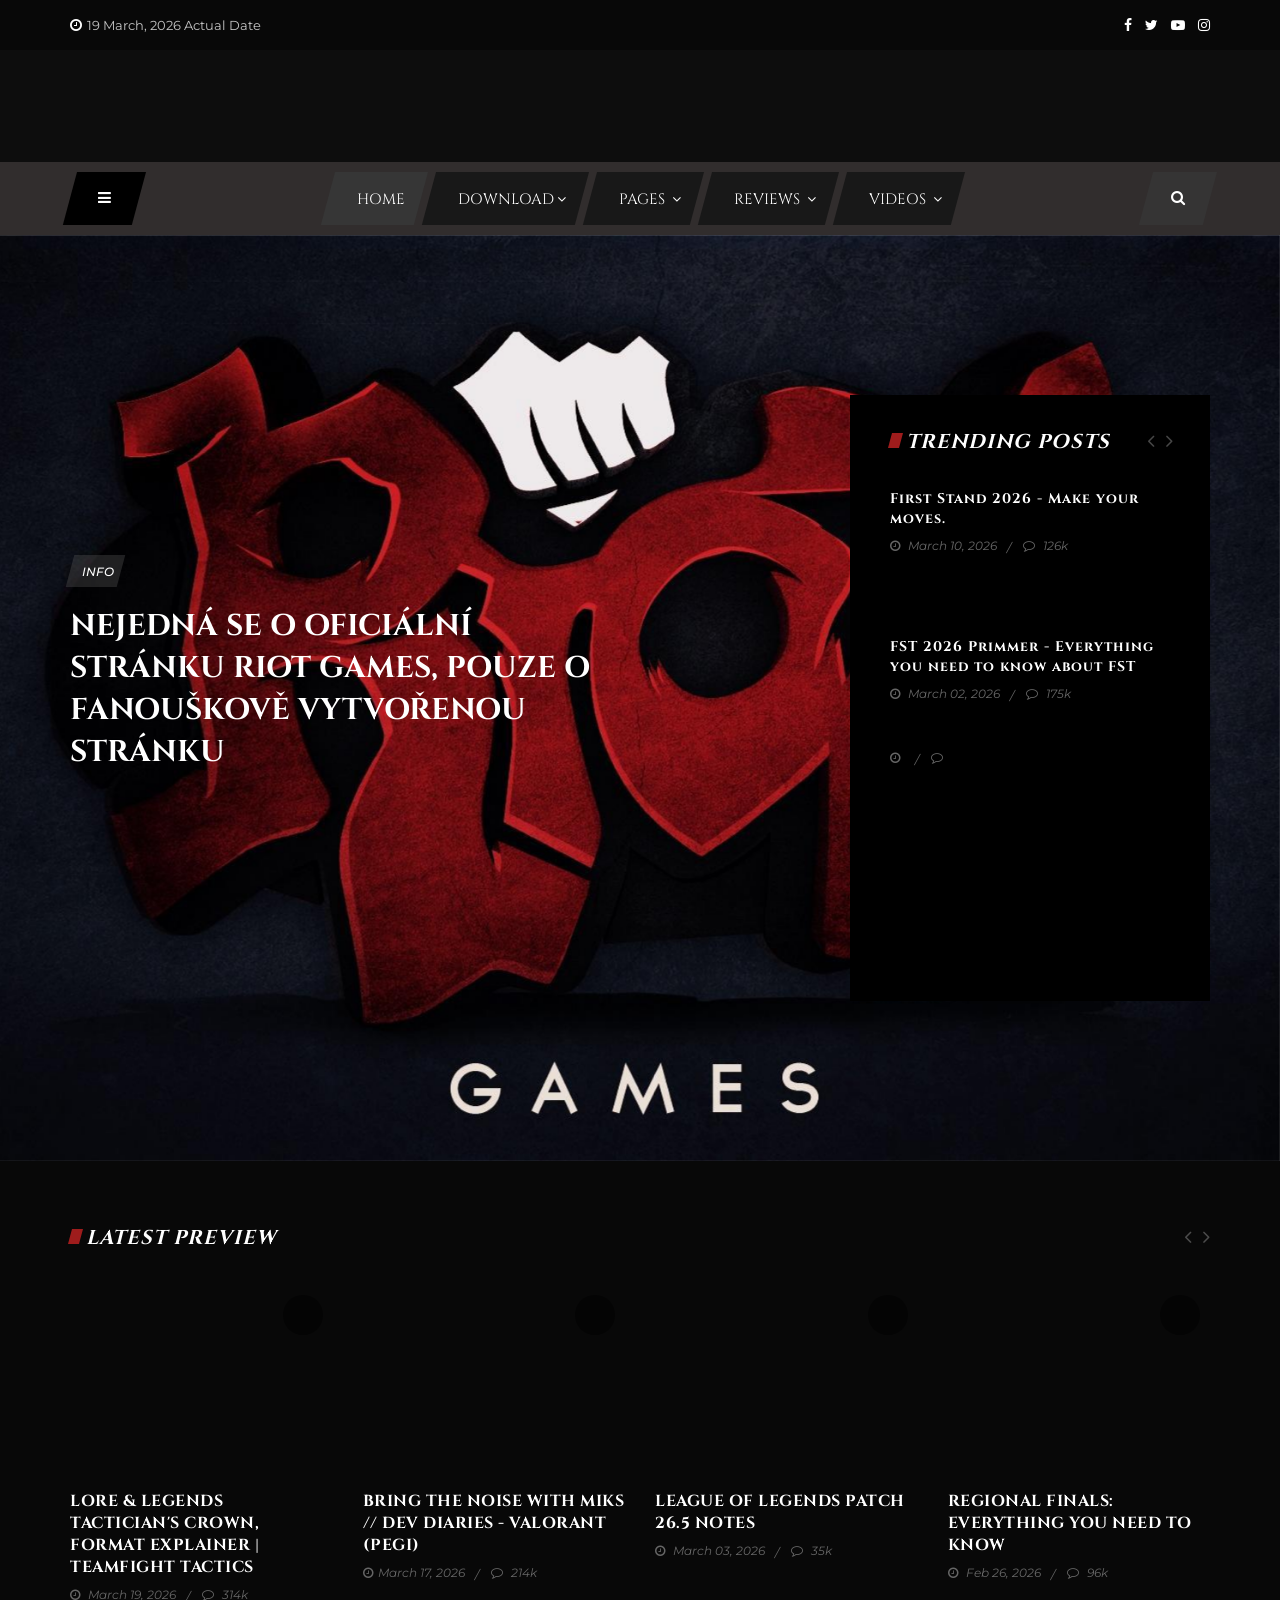
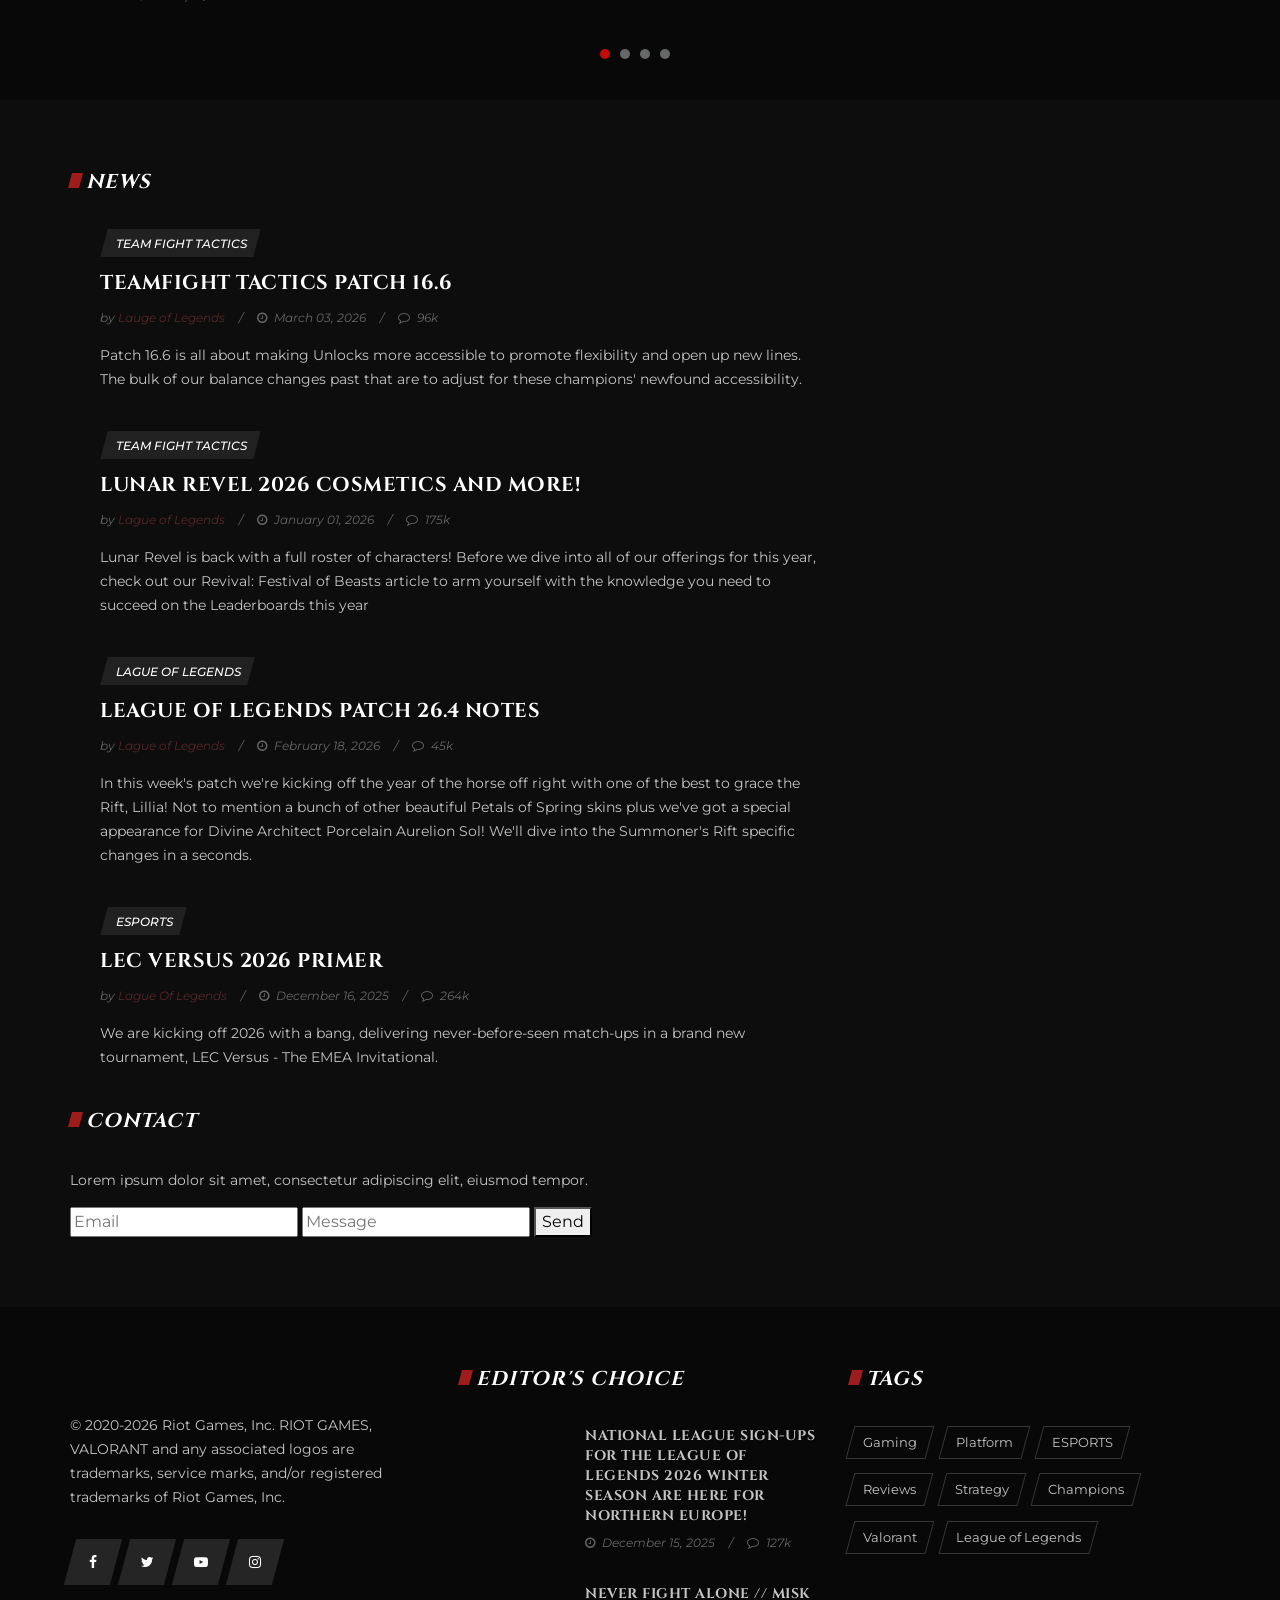
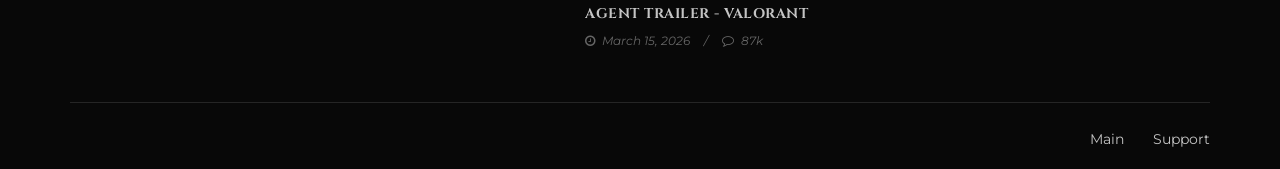
==== commit c6d1dd81: "netusim" ====
--- a/index.html
+++ b/index.html
@@ -211,17 +211,8 @@
       <div class="row">
         <div class="col-lg-6 col-md-6">
           <div class="hs-text">
-            <div class="label"><span>Riot</span></div>
-            <h3>Riot Games was founded in 2006 to develop</h3>
-            <div class="ht-meta">
-              <img
-                src="https://play-lh.googleusercontent.com/uX0yKdEE_nL5XV0eKurzak9Jk0lORpNCCBTolyWnLW-wwYVWZpJohABrXFeHN7WYCEq0"
-                alt="" loading="lazy" decoding="async">
-              <ul>
-                <li>By Riot Games</li>
-                <li>March 01, 2026</li>
-              </ul>
-            </div>
+            <div class="label"><span>Info</span></div>
+            <h3>Nejedná se o oficiální stránku Riot Games, pouze o fanouškově vytvořenou stránku</h3>
           </div>
         </div>
         <div class="col-xl-4 col-lg-5 col-md-6 offset-lg-1 offset-xl-2">
@@ -347,14 +338,10 @@
       </div>
     </div>
     <div class="hero-slider owl-carousel">
-      <div class="hs-item set-bg"
-        data-setbg="https://www.riotgames.com/darkroom/1440/8136f3cda272877a691918dada74750a:d2bc5a8aa467bb5a5d077d9578b6f0b7/allgames-card-v6-final-lesstext-1920.jpg">
-      </div>
-      <div class="hs-item set-bg" data-setbg="img/hero/hero-2.jpg"></div>
-      <div class="hs-item set-bg" data-setbg="img/hero/hero-3.jpg"></div>
-    </div>
+      <div class="hs-item set-bg" data-setbg="assets/img/background_home1.jpg">
+      </div>
   </section>
-  <!-- Hero Section End -->
+  <!-- Hero Section END -->
 
   <!-- Latest Preview Section Begin -->
   <section class="latest-preview-section">
@@ -374,8 +361,6 @@
                 <div class="review-loader">
                   <div class="loader-circle-wrap">
                     <div class="loader-circle">
-                      <span class="circle-progress" data-cpid="id" data-cpvalue="75" data-cpcolor="#c20000"></span>
-                      <div class="review-point">8.1</div>
                     </div>
                   </div>
                 </div>
@@ -399,8 +384,6 @@
                 <div class="review-loader">
                   <div class="loader-circle-wrap">
                     <div class="loader-circle">
-                      <span class="circle-progress" data-cpid="id" data-cpvalue="75" data-cpcolor="#c20000"></span>
-                      <div class="review-point">6.4</div>
                     </div>
                   </div>
                 </div>
@@ -424,8 +407,6 @@
                 <div class="review-loader">
                   <div class="loader-circle-wrap">
                     <div class="loader-circle">
-                      <span class="circle-progress" data-cpid="id" data-cpvalue="75" data-cpcolor="#c20000"></span>
-                      <div class="review-point">7.5</div>
                     </div>
                   </div>
                 </div>
@@ -450,8 +431,6 @@
                 <div class="review-loader">
                   <div class="loader-circle-wrap">
                     <div class="loader-circle">
-                      <span class="circle-progress" data-cpid="id" data-cpvalue="75" data-cpcolor="#c20000"></span>
-                      <div class="review-point">7.3</div>
                     </div>
                   </div>
                 </div>
@@ -476,8 +455,6 @@
                 <div class="review-loader">
                   <div class="loader-circle-wrap">
                     <div class="loader-circle">
-                      <span class="circle-progress" data-cpid="id" data-cpvalue="75" data-cpcolor="#c20000"></span>
-                      <div class="review-point">7.5</div>
                     </div>
                   </div>
                 </div>
@@ -501,8 +478,6 @@
                 <div class="review-loader">
                   <div class="loader-circle-wrap">
                     <div class="loader-circle">
-                      <span class="circle-progress" data-cpid="id" data-cpvalue="75" data-cpcolor="#c20000"></span>
-                      <div class="review-point">9.4</div>
                     </div>
                   </div>
                 </div>
@@ -526,8 +501,6 @@
                 <div class="review-loader">
                   <div class="loader-circle-wrap">
                     <div class="loader-circle">
-                      <span class="circle-progress" data-cpid="id" data-cpvalue="75" data-cpcolor="#c20000"></span>
-                      <div class="review-point">7.5</div>
                     </div>
                   </div>
                 </div>
@@ -552,637 +525,6 @@
   </section>
   <!-- Latest Preview Section End -->
 
-  <!-- Update News Section Begin -->
-  <section class="update-news-section">
-    <div class="container">
-      <div class="row">
-        <div class="col-lg-8">
-          <div class="section-title">
-            <h5><span>News & update</span></h5>
-          </div>
-          <div class="tab-elem">
-            <ul class="nav nav-tabs" role="tablist">
-              <li class="nav-item">
-                <a class="nav-link active" data-toggle="tab" href="#tabs-1" role="tab">All</a>
-              </li>
-              <li class="nav-item">
-                <a class="nav-link" data-toggle="tab" href="#tabs-2" role="tab">Platform</a>
-              </li>
-              <li class="nav-item">
-                <a class="nav-link" data-toggle="tab" href="#tabs-3" role="tab">Hardware</a>
-              </li>
-              <li class="nav-item">
-                <a class="nav-link" data-toggle="tab" href="#tabs-4" role="tab">Reviews</a>
-              </li>
-            </ul><!-- Tab panes -->
-            <div class="tab-content">
-              <div class="tab-pane fade show active" id="tabs-1" role="tabpanel">
-                <div class="row">
-                  <div class="un-slider owl-carousel">
-                    <div class="col-lg-12">
-                      <div class="un-big-item set-bg" data-setbg="img/news/news-1.jpg">
-                        <div class="ub-text">
-                          <div class="label"><span>Reviews</span></div>
-                          <h5><a href="#">Get one of our favorite nvme ssds, the 2tb samsung
-                              970 evo, for $120 less than nomal</a></h5>
-                          <ul>
-                            <li>by <span>Admin</span></li>
-                            <li><i class="fa fa-clock-o"></i> Aug 01, 2019</li>
-                            <li><i class="fa fa-comment-o"></i> 20</li>
-                          </ul>
-                        </div>
-                      </div>
-                      <div class="row">
-                        <div class="col-md-4">
-                          <div class="un-item">
-                            <div class="un_pic set-bg" data-setbg="img/news/news-3.jpg">
-                              <div class="label"><span>Reviews</span></div>
-                            </div>
-                            <div class="un_text">
-                              <h6><a href="#">Downwell and space hulk: tactics are coming
-                                  to...</a></h6>
-                              <ul>
-                                <li><i class="fa fa-clock-o"></i> Aug 01, 2019</li>
-                                <li><i class="fa fa-comment-o"></i> 20</li>
-                              </ul>
-                            </div>
-                          </div>
-                        </div>
-                        <div class="col-md-4">
-                          <div class="un-item">
-                            <div class="un_pic set-bg" data-setbg="img/news/news-4.jpg">
-                              <div class="label"><span>Reviews</span></div>
-                            </div>
-                            <div class="un_text">
-                              <h6><a href="#">Downwell and space hulk: tactics are coming
-                                  to...</a></h6>
-                              <ul>
-                                <li><i class="fa fa-clock-o"></i> Aug 01, 2019</li>
-                                <li><i class="fa fa-comment-o"></i> 20</li>
-                              </ul>
-                            </div>
-                          </div>
-                        </div>
-                        <div class="col-md-4">
-                          <div class="un-item">
-                            <div class="un_pic set-bg" data-setbg="img/news/news-2.jpg">
-                              <div class="label"><span>Reviews</span></div>
-                            </div>
-                            <div class="un_text">
-                              <h6><a href="#">Downwell and space hulk: tactics are coming
-                                  to...</a></h6>
-                              <ul>
-                                <li><i class="fa fa-clock-o"></i> Aug 01, 2019</li>
-                                <li><i class="fa fa-comment-o"></i> 20</li>
-                              </ul>
-                            </div>
-                          </div>
-                        </div>
-                      </div>
-                    </div>
-                    <div class="col-lg-12">
-                      <div class="un-big-item set-bg" data-setbg="img/news/news-1.jpg">
-                        <div class="ub-text">
-                          <div class="label"><span>Reviews</span></div>
-                          <h5><a href="#">Get one of our favorite nvme ssds, the 2tb samsung
-                              970 evo, for $120 less than nomal</a></h5>
-                          <ul>
-                            <li>by <span>Admin</span></li>
-                            <li><i class="fa fa-clock-o"></i> Aug 01, 2019</li>
-                            <li><i class="fa fa-comment-o"></i> 20</li>
-                          </ul>
-                        </div>
-                      </div>
-                      <div class="row">
-                        <div class="col-md-4">
-                          <div class="un-item">
-                            <div class="un_pic set-bg" data-setbg="img/news/news-3.jpg">
-                              <div class="label"><span>Reviews</span></div>
-                            </div>
-                            <div class="un_text">
-                              <h6><a href="#">Downwell and space hulk: tactics are coming
-                                  to...</a></h6>
-                              <ul>
-                                <li><i class="fa fa-clock-o"></i> Aug 01, 2019</li>
-                                <li><i class="fa fa-comment-o"></i> 20</li>
-                              </ul>
-                            </div>
-                          </div>
-                        </div>
-                        <div class="col-md-4">
-                          <div class="un-item">
-                            <div class="un_pic set-bg" data-setbg="img/news/news-4.jpg">
-                              <div class="label"><span>Reviews</span></div>
-                            </div>
-                            <div class="un_text">
-                              <h6><a href="#">Downwell and space hulk: tactics are coming
-                                  to...</a></h6>
-                              <ul>
-                                <li><i class="fa fa-clock-o"></i> Aug 01, 2019</li>
-                                <li><i class="fa fa-comment-o"></i> 20</li>
-                              </ul>
-                            </div>
-                          </div>
-                        </div>
-                        <div class="col-md-4">
-                          <div class="un-item">
-                            <div class="un_pic set-bg" data-setbg="img/news/news-2.jpg">
-                              <div class="label"><span>Reviews</span></div>
-                            </div>
-                            <div class="un_text">
-                              <h6><a href="#">Downwell and space hulk: tactics are coming
-                                  to...</a></h6>
-                              <ul>
-                                <li><i class="fa fa-clock-o"></i> Aug 01, 2019</li>
-                                <li><i class="fa fa-comment-o"></i> 20</li>
-                              </ul>
-                            </div>
-                          </div>
-                        </div>
-                      </div>
-                    </div>
-                  </div>
-                </div>
-              </div>
-              <div class="tab-pane fade" id="tabs-2" role="tabpanel">
-                <div class="row">
-                  <div class="un-slider owl-carousel">
-                    <div class="col-lg-12">
-                      <div class="un-big-item set-bg" data-setbg="img/news/news-1.jpg">
-                        <div class="ub-text">
-                          <div class="label"><span>Reviews</span></div>
-                          <h5><a href="#">Get one of our favorite nvme ssds, the 2tb samsung
-                              970 evo, for $120 less than nomal</a></h5>
-                          <ul>
-                            <li>by <span>Admin</span></li>
-                            <li><i class="fa fa-clock-o"></i> Aug 01, 2019</li>
-                            <li><i class="fa fa-comment-o"></i> 20</li>
-                          </ul>
-                        </div>
-                      </div>
-                      <div class="row">
-                        <div class="col-md-4">
-                          <div class="un-item">
-                            <div class="un_pic set-bg" data-setbg="img/news/news-3.jpg">
-                              <div class="label"><span>Reviews</span></div>
-                            </div>
-                            <div class="un_text">
-                              <h6><a href="#">Downwell and space hulk: tactics are coming
-                                  to...</a></h6>
-                              <ul>
-                                <li><i class="fa fa-clock-o"></i> Aug 01, 2019</li>
-                                <li><i class="fa fa-comment-o"></i> 20</li>
-                              </ul>
-                            </div>
-                          </div>
-                        </div>
-                        <div class="col-md-4">
-                          <div class="un-item">
-                            <div class="un_pic set-bg" data-setbg="img/news/news-4.jpg">
-                              <div class="label"><span>Reviews</span></div>
-                            </div>
-                            <div class="un_text">
-                              <h6><a href="#">Downwell and space hulk: tactics are coming
-                                  to...</a></h6>
-                              <ul>
-                                <li><i class="fa fa-clock-o"></i> Aug 01, 2019</li>
-                                <li><i class="fa fa-comment-o"></i> 20</li>
-                              </ul>
-                            </div>
-                          </div>
-                        </div>
-                        <div class="col-md-4">
-                          <div class="un-item">
-                            <div class="un_pic set-bg" data-setbg="img/news/news-2.jpg">
-                              <div class="label"><span>Reviews</span></div>
-                            </div>
-                            <div class="un_text">
-                              <h6><a href="#">Downwell and space hulk: tactics are coming
-                                  to...</a></h6>
-                              <ul>
-                                <li><i class="fa fa-clock-o"></i> Aug 01, 2019</li>
-                                <li><i class="fa fa-comment-o"></i> 20</li>
-                              </ul>
-                            </div>
-                          </div>
-                        </div>
-                      </div>
-                    </div>
-                    <div class="col-lg-12">
-                      <div class="un-big-item set-bg" data-setbg="img/news/news-1.jpg">
-                        <div class="ub-text">
-                          <div class="label"><span>Reviews</span></div>
-                          <h5><a href="#">Get one of our favorite nvme ssds, the 2tb samsung
-                              970 evo, for $120 less than nomal</a></h5>
-                          <ul>
-                            <li>by <span>Admin</span></li>
-                            <li><i class="fa fa-clock-o"></i> Aug 01, 2019</li>
-                            <li><i class="fa fa-comment-o"></i> 20</li>
-                          </ul>
-                        </div>
-                      </div>
-                      <div class="row">
-                        <div class="col-md-4">
-                          <div class="un-item">
-                            <div class="un_pic set-bg" data-setbg="img/news/news-3.jpg">
-                              <div class="label"><span>Reviews</span></div>
-                            </div>
-                            <div class="un_text">
-                              <h6><a href="#">Downwell and space hulk: tactics are coming
-                                  to...</a></h6>
-                              <ul>
-                                <li><i class="fa fa-clock-o"></i> Aug 01, 2019</li>
-                                <li><i class="fa fa-comment-o"></i> 20</li>
-                              </ul>
-                            </div>
-                          </div>
-                        </div>
-                        <div class="col-md-4">
-                          <div class="un-item">
-                            <div class="un_pic set-bg" data-setbg="img/news/news-4.jpg">
-                              <div class="label"><span>Reviews</span></div>
-                            </div>
-                            <div class="un_text">
-                              <h6><a href="#">Downwell and space hulk: tactics are coming
-                                  to...</a></h6>
-                              <ul>
-                                <li><i class="fa fa-clock-o"></i> Aug 01, 2019</li>
-                                <li><i class="fa fa-comment-o"></i> 20</li>
-                              </ul>
-                            </div>
-                          </div>
-                        </div>
-                        <div class="col-md-4">
-                          <div class="un-item">
-                            <div class="un_pic set-bg" data-setbg="img/news/news-2.jpg">
-                              <div class="label"><span>Reviews</span></div>
-                            </div>
-                            <div class="un_text">
-                              <h6><a href="#">Downwell and space hulk: tactics are coming
-                                  to...</a></h6>
-                              <ul>
-                                <li><i class="fa fa-clock-o"></i> Aug 01, 2019</li>
-                                <li><i class="fa fa-comment-o"></i> 20</li>
-                              </ul>
-                            </div>
-                          </div>
-                        </div>
-                      </div>
-                    </div>
-                  </div>
-                </div>
-              </div>
-              <div class="tab-pane fade" id="tabs-3" role="tabpanel">
-                <div class="row">
-                  <div class="un-slider owl-carousel">
-                    <div class="col-lg-12">
-                      <div class="un-big-item set-bg" data-setbg="img/news/news-1.jpg">
-                        <div class="ub-text">
-                          <div class="label"><span>Reviews</span></div>
-                          <h5><a href="#">Get one of our favorite nvme ssds, the 2tb samsung
-                              970 evo, for $120 less than nomal</a></h5>
-                          <ul>
-                            <li>by <span>Admin</span></li>
-                            <li><i class="fa fa-clock-o"></i> Aug 01, 2019</li>
-                            <li><i class="fa fa-comment-o"></i> 20</li>
-                          </ul>
-                        </div>
-                      </div>
-                      <div class="row">
-                        <div class="col-md-4">
-                          <div class="un-item">
-                            <div class="un_pic set-bg" data-setbg="img/news/news-3.jpg">
-                              <div class="label"><span>Reviews</span></div>
-                            </div>
-                            <div class="un_text">
-                              <h6><a href="#">Downwell and space hulk: tactics are coming
-                                  to...</a></h6>
-                              <ul>
-                                <li><i class="fa fa-clock-o"></i> Aug 01, 2019</li>
-                                <li><i class="fa fa-comment-o"></i> 20</li>
-                              </ul>
-                            </div>
-                          </div>
-                        </div>
-                        <div class="col-md-4">
-                          <div class="un-item">
-                            <div class="un_pic set-bg" data-setbg="img/news/news-4.jpg">
-                              <div class="label"><span>Reviews</span></div>
-                            </div>
-                            <div class="un_text">
-                              <h6><a href="#">Downwell and space hulk: tactics are coming
-                                  to...</a></h6>
-                              <ul>
-                                <li><i class="fa fa-clock-o"></i> Aug 01, 2019</li>
-                                <li><i class="fa fa-comment-o"></i> 20</li>
-                              </ul>
-                            </div>
-                          </div>
-                        </div>
-                        <div class="col-md-4">
-                          <div class="un-item">
-                            <div class="un_pic set-bg" data-setbg="img/news/news-2.jpg">
-                              <div class="label"><span>Reviews</span></div>
-                            </div>
-                            <div class="un_text">
-                              <h6><a href="#">Downwell and space hulk: tactics are coming
-                                  to...</a></h6>
-                              <ul>
-                                <li><i class="fa fa-clock-o"></i> Aug 01, 2019</li>
-                                <li><i class="fa fa-comment-o"></i> 20</li>
-                              </ul>
-                            </div>
-                          </div>
-                        </div>
-                      </div>
-                    </div>
-                    <div class="col-lg-12">
-                      <div class="un-big-item set-bg" data-setbg="img/news/news-1.jpg">
-                        <div class="ub-text">
-                          <div class="label"><span>Reviews</span></div>
-                          <h5><a href="#">Get one of our favorite nvme ssds, the 2tb samsung
-                              970 evo, for $120 less than nomal</a></h5>
-                          <ul>
-                            <li>by <span>Admin</span></li>
-                            <li><i class="fa fa-clock-o"></i> Aug 01, 2019</li>
-                            <li><i class="fa fa-comment-o"></i> 20</li>
-                          </ul>
-                        </div>
-                      </div>
-                      <div class="row">
-                        <div class="col-md-4">
-                          <div class="un-item">
-                            <div class="un_pic set-bg" data-setbg="img/news/news-3.jpg">
-                              <div class="label"><span>Reviews</span></div>
-                            </div>
-                            <div class="un_text">
-                              <h6><a href="#">Downwell and space hulk: tactics are coming
-                                  to...</a></h6>
-                              <ul>
-                                <li><i class="fa fa-clock-o"></i> Aug 01, 2019</li>
-                                <li><i class="fa fa-comment-o"></i> 20</li>
-                              </ul>
-                            </div>
-                          </div>
-                        </div>
-                        <div class="col-md-4">
-                          <div class="un-item">
-                            <div class="un_pic set-bg" data-setbg="img/news/news-4.jpg">
-                              <div class="label"><span>Reviews</span></div>
-                            </div>
-                            <div class="un_text">
-                              <h6><a href="#">Downwell and space hulk: tactics are coming
-                                  to...</a></h6>
-                              <ul>
-                                <li><i class="fa fa-clock-o"></i> Aug 01, 2019</li>
-                                <li><i class="fa fa-comment-o"></i> 20</li>
-                              </ul>
-                            </div>
-                          </div>
-                        </div>
-                        <div class="col-md-4">
-                          <div class="un-item">
-                            <div class="un_pic set-bg" data-setbg="img/news/news-2.jpg">
-                              <div class="label"><span>Reviews</span></div>
-                            </div>
-                            <div class="un_text">
-                              <h6><a href="#">Downwell and space hulk: tactics are coming
-                                  to...</a></h6>
-                              <ul>
-                                <li><i class="fa fa-clock-o"></i> Aug 01, 2019</li>
-                                <li><i class="fa fa-comment-o"></i> 20</li>
-                              </ul>
-                            </div>
-                          </div>
-                        </div>
-                      </div>
-                    </div>
-                  </div>
-                </div>
-              </div>
-              <div class="tab-pane fade" id="tabs-4" role="tabpanel">
-                <div class="row">
-                  <div class="un-slider owl-carousel">
-                    <div class="col-lg-12">
-                      <div class="un-big-item set-bg" data-setbg="img/news/news-1.jpg">
-                        <div class="ub-text">
-                          <div class="label"><span>Reviews</span></div>
-                          <h5><a href="#">Get one of our favorite nvme ssds, the 2tb samsung
-                              970 evo, for $120 less than nomal</a></h5>
-                          <ul>
-                            <li>by <span>Admin</span></li>
-                            <li><i class="fa fa-clock-o"></i> Aug 01, 2019</li>
-                            <li><i class="fa fa-comment-o"></i> 20</li>
-                          </ul>
-                        </div>
-                      </div>
-                      <div class="row">
-                        <div class="col-md-4">
-                          <div class="un-item">
-                            <div class="un_pic set-bg" data-setbg="img/news/news-3.jpg">
-                              <div class="label"><span>Reviews</span></div>
-                            </div>
-                            <div class="un_text">
-                              <h6><a href="#">Downwell and space hulk: tactics are coming
-                                  to...</a></h6>
-                              <ul>
-                                <li><i class="fa fa-clock-o"></i> Aug 01, 2019</li>
-                                <li><i class="fa fa-comment-o"></i> 20</li>
-                              </ul>
-                            </div>
-                          </div>
-                        </div>
-                        <div class="col-md-4">
-                          <div class="un-item">
-                            <div class="un_pic set-bg" data-setbg="img/news/news-4.jpg">
-                              <div class="label"><span>Reviews</span></div>
-                            </div>
-                            <div class="un_text">
-                              <h6><a href="#">Downwell and space hulk: tactics are coming
-                                  to...</a></h6>
-                              <ul>
-                                <li><i class="fa fa-clock-o"></i> Aug 01, 2019</li>
-                                <li><i class="fa fa-comment-o"></i> 20</li>
-                              </ul>
-                            </div>
-                          </div>
-                        </div>
-                        <div class="col-md-4">
-                          <div class="un-item">
-                            <div class="un_pic set-bg" data-setbg="img/news/news-2.jpg">
-                              <div class="label"><span>Reviews</span></div>
-                            </div>
-                            <div class="un_text">
-                              <h6><a href="#">Downwell and space hulk: tactics are coming
-                                  to...</a></h6>
-                              <ul>
-                                <li><i class="fa fa-clock-o"></i> Aug 01, 2019</li>
-                                <li><i class="fa fa-comment-o"></i> 20</li>
-                              </ul>
-                            </div>
-                          </div>
-                        </div>
-                      </div>
-                    </div>
-                    <div class="col-lg-12">
-                      <div class="un-big-item set-bg" data-setbg="img/news/news-1.jpg">
-                        <div class="ub-text">
-                          <div class="label"><span>Reviews</span></div>
-                          <h5><a href="#">Get one of our favorite nvme ssds, the 2tb samsung
-                              970 evo, for $120 less than nomal</a></h5>
-                          <ul>
-                            <li>by <span>Admin</span></li>
-                            <li><i class="fa fa-clock-o"></i> Aug 01, 2019</li>
-                            <li><i class="fa fa-comment-o"></i> 20</li>
-                          </ul>
-                        </div>
-                      </div>
-                      <div class="row">
-                        <div class="col-md-4">
-                          <div class="un-item">
-                            <div class="un_pic set-bg" data-setbg="img/news/news-3.jpg">
-                              <div class="label"><span>Reviews</span></div>
-                            </div>
-                            <div class="un_text">
-                              <h6><a href="#">Downwell and space hulk: tactics are coming
-                                  to...</a></h6>
-                              <ul>
-                                <li><i class="fa fa-clock-o"></i> Aug 01, 2019</li>
-                                <li><i class="fa fa-comment-o"></i> 20</li>
-                              </ul>
-                            </div>
-                          </div>
-                        </div>
-                        <div class="col-md-4">
-                          <div class="un-item">
-                            <div class="un_pic set-bg" data-setbg="img/news/news-4.jpg">
-                              <div class="label"><span>Reviews</span></div>
-                            </div>
-                            <div class="un_text">
-                              <h6><a href="#">Downwell and space hulk: tactics are coming
-                                  to...</a></h6>
-                              <ul>
-                                <li><i class="fa fa-clock-o"></i> Aug 01, 2019</li>
-                                <li><i class="fa fa-comment-o"></i> 20</li>
-                              </ul>
-                            </div>
-                          </div>
-                        </div>
-                        <div class="col-md-4">
-                          <div class="un-item">
-                            <div class="un_pic set-bg" data-setbg="img/news/news-2.jpg">
-                              <div class="label"><span>Reviews</span></div>
-                            </div>
-                            <div class="un_text">
-                              <h6><a href="#">Downwell and space hulk: tactics are coming
-                                  to...</a></h6>
-                              <ul>
-                                <li><i class="fa fa-clock-o"></i> Aug 01, 2019</li>
-                                <li><i class="fa fa-comment-o"></i> 20</li>
-                              </ul>
-                            </div>
-                          </div>
-                        </div>
-                      </div>
-                    </div>
-                  </div>
-                </div>
-              </div>
-            </div>
-          </div>
-        </div>
-        <div class="col-lg-4">
-          <div class="sidebar-option">
-            <div class="social-media">
-              <div class="section-title">
-                <h5>Social media</h5>
-              </div>
-              <ul>
-                <li>
-                  <div class="sm-icon"><i class="fa fa-facebook"></i></div>
-                  <span>Facebook</span>
-                  <div class="follow">1,4M Followers</div>
-                </li>
-                <li>
-                  <div class="sm-icon"><i class="fa fa-twitter"></i></div>
-                  <span>X</span>
-                  <div class="follow">2,9M Followers</div>
-                </li>
-                <li>
-                  <div class="sm-icon"><i class="fa fa-youtube-play"></i></div>
-                  <span>Youtube</span>
-                  <div class="follow">582 tis. Subs</div>
-                </li>
-                <li>
-                  <div class="sm-icon"><i class="fa fa-instagram"></i></div>
-                  <span>Instagram</span>
-                  <div class="follow">1,5M Follow</div>
-                </li>
-              </ul>
-            </div>
-            <div class="hardware-guides">
-              <div class="section-title">
-                <h5>We are Hirring!</h5>
-              </div>
-              <div class="trending-item">
-                <div class="ti-pic">
-                  <img
-                    src="https://www.riotgames.com/darkroom/1400/d5285b8b221b1dcea0165f6ca67a0565:9ff408c7ea949f3846103f4c320b92f6/annie.jpg"
-                    alt="" loading="lazy" decoding="async">
-                </div>
-                <div class="ti-text">
-                  <h6><a href="#">A Monster Prom poster got hijacked for a Papa Roach concert...</a>
-                  </h6>
-                  <ul>
-                    <li><i class="fa fa-clock-o"></i> Aug 01, 2019</li>
-                    <li><i class="fa fa-comment-o"></i> 12</li>
-                  </ul>
-                </div>
-              </div>
-              <div class="trending-item">
-                <div class="ti-pic">
-                  <img src="" alt="" loading="lazy" decoding="async">
-                </div>
-                <div class="ti-text">
-                  <h6><a href="#">Facebook wants to read your thoughts with its augmented...</a></h6>
-                  <ul>
-                    <li><i class="fa fa-clock-o"></i> Aug 01, 2019</li>
-                    <li><i class="fa fa-comment-o"></i> 12</li>
-                  </ul>
-                </div>
-              </div>
-              <div class="trending-item">
-                <div class="ti-pic">
-                  <img src="img/trending/trending-7.jpg" alt="" loading="lazy" decoding="async">
-                </div>
-                <div class="ti-text">
-                  <h6><a href="#">This gaming laptop with a GTX 1660 Ti and 32GB of RAM is down...</a>
-                  </h6>
-                  <ul>
-                    <li><i class="fa fa-clock-o"></i> Aug 01, 2019</li>
-                    <li><i class="fa fa-comment-o"></i> 12</li>
-                  </ul>
-                </div>
-              </div>
-              <div class="trending-item">
-                <div class="ti-pic">
-                  <img src="img/trending/trending-8.jpg" alt="" loading="lazy" decoding="async">
-                </div>
-                <div class="ti-text">
-                  <h6><a href="#">Jalopy developer is making a game where you 'build stuff...</a></h6>
-                  <ul>
-                    <li><i class="fa fa-clock-o"></i> Aug 01, 2019</li>
-                    <li><i class="fa fa-comment-o"></i> 12</li>
-                  </ul>
-                </div>
-              </div>
-            </div>
-          </div>
-        </div>
-      </div>
-    </div>
-  </section>
-  <!-- Update News Section End -->
 
 
 
@@ -1269,108 +611,18 @@
                 LEC Versus - The EMEA Invitational.</p>
             </div>
           </div>
-          <div class="pagination-item">
-            <a href="#"><span>1</span></a>
-            <a href="#"><span>2</span></a>
-            <a href="#"><span>3</span></a>
-            <a href="#"><span>Next</span></a>
-          </div>
-        </div>
-        <div class="col-lg-4 col-md-7">
-          <div class="sidebar-option">
-            <div class="insta-media">
-              <div class="section-title">
-                <h5>Instagram</h5>
-              </div>
-              <div class="insta-pic">
-                <img src="img/instagram/ip-1.jpg" alt="" loading="lazy" decoding="async">
-                <img src="img/instagram/ip-2.jpg" alt="" loading="lazy" decoding="async">
-                <img src="img/instagram/ip-3.jpg" alt="" loading="lazy" decoding="async">
-                <img src="img/instagram/ip-4.jpg" alt="" loading="lazy" decoding="async">
-              </div>
-            </div>
-            < <div class="best-of-post">
-              <div class="section-title">
-                <h5>Best of</h5>
-              </div>
-              <div class="bp-item">
-                <div class="bp-loader">
-                  <div class="loader-circle-wrap">
-                    <div class="loader-circle">
-                      <span class="circle-progress-1" data-cpid="id-1" data-cpvalue="95" data-cpcolor="#c20000"></span>
-                      <div class="review-point">9.5</div>
-                    </div>
-                  </div>
-                </div>
-                <div class="bp-text">
-                  <h6><a href="#">This gaming laptop with a GTX 1660...</a></h6>
-                  <ul>
-                    <li><i class="fa fa-clock-o"></i> Aug 01, 2019</li>
-                    <li><i class="fa fa-comment-o"></i> 20</li>
-                  </ul>
-                </div>
-              </div>
-              <div class="bp-item">
-                <div class="bp-loader">
-                  <div class="loader-circle-wrap">
-                    <div class="loader-circle">
-                      <span class="circle-progress-1" data-cpid="id-2" data-cpvalue="85" data-cpcolor="#c20000"></span>
-                      <div class="review-point">8.5</div>
-                    </div>
-                  </div>
-                </div>
-                <div class="bp-text">
-                  <h6><a href="#">This gaming laptop with a GTX 1660...</a></h6>
-                  <ul>
-                    <li><i class="fa fa-clock-o"></i> Aug 01, 2019</li>
-                    <li><i class="fa fa-comment-o"></i> 20</li>
-                  </ul>
-                </div>
-              </div>
-              <div class="bp-item">
-                <div class="bp-loader">
-                  <div class="loader-circle-wrap">
-                    <div class="loader-circle">
-                      <span class="circle-progress-1" data-cpid="id-3" data-cpvalue="80" data-cpcolor="#c20000"></span>
-                      <div class="review-point">8.0</div>
-                    </div>
-                  </div>
-                </div>
-                <div class="bp-text">
-                  <h6><a href="#">This gaming laptop with a GTX 5070...</a></h6>
-                  <ul>
-                    <li><i class="fa fa-clock-o"></i> May 01, 2026</li>
-                    <li><i class="fa fa-comment-o"></i> 20</li>
-                  </ul>
-                </div>
-              </div>
-              <div class="bp-item">
-                <div class="bp-loader">
-                  <div class="loader-circle-wrap">
-                    <div class="loader-circle">
-                      <span class="circle-progress-1" data-cpid="id-4" data-cpvalue="75" data-cpcolor="#c20000"></span>
-                      <div class="review-point">7.5</div>
-                    </div>
-                  </div>
-                </div>
-                <div class="bp-text">
-                  <h6><a href="#">This gaming laptop with a GTX 1660...</a></h6>
-                  <ul>
-                    <li><i class="fa fa-clock-o"></i> Aug 01, 2019</li>
-                    <li><i class="fa fa-comment-o"></i> 20</li>
-                  </ul>
-                </div>
-              </div>
-          </div>
+          <div class="col-lg-4 col-md-7">
+          </div>
+
           <div class="subscribe-option">
             <div class="section-title">
-              <h5>Subscribe</h5>
+              <h5>Contact</h5>
             </div>
             <p>Lorem ipsum dolor sit amet, consectetur adipiscing elit, eiusmod tempor.</p>
             <form action="#">
-              <input type="text" placeholder="Name">
               <input type="text" placeholder="Email">
-              <button type="submit"><span>Subscribe</span></button>
+              <input type="text" placeholder="Message">
+              <button type="submit"><span>Send</span></button>
             </form>
           </div>
         </div>
@@ -1461,10 +713,8 @@
           </div>
           <div class="col-lg-6">
             <div class="ca-links">
-              <a href="#">About</a>
-              <a href="#">Subscribe</a>
-              <a href="#">Contact</a>
-              <a href="#">Support</a>
+              <a href="#">Main</a>
+              <a href="https://support.riotgames.com/hc/en-us">Support</a>
             </div>
           </div>
         </div>
@@ -1472,37 +722,6 @@
     </div>
   </footer>
   <!-- Footer Section End -->
-
-  <!-- Sign Up Section Begin -->
-  <div class="signup-section">
-    <div class="signup-close"><i class="fa fa-close"></i></div>
-    <div class="signup-text">
-      <div class="container">
-        <div class="signup-title">
-          <h2>Sign up</h2>
-          <p>Fill out the form below to recieve a free and confidential</p>
-        </div>
-        <form action="#" class="signup-form">
-          <div class="sf-input-list">
-            <input type="text" class="input-value" placeholder="User Name*">
-            <input type="text" class="input-value" placeholder="Password">
-            <input type="text" class="input-value" placeholder="Confirm Password">
-            <input type="text" class="input-value" placeholder="Email Address">
-            <input type="text" class="input-value" placeholder="Full Name">
-          </div>
-          <div class="radio-check">
-            <label for="rc-agree">I agree with the term & conditions
-              <input type="checkbox" id="rc-agree">
-              <span class="checkbox"></span>
-            </label>
-          </div>
-          <button type="submit"><span>REGISTER NOW</span></button>
-        </form>
-      </div>
-    </div>
-  </div>
-  <!-- Sign Up Section End -->
-
   <!-- Search model Begin -->
   <div class="search-model">
     <div class="h-100 d-flex align-items-center justify-content-center">
--- a/css/style.css
+++ b/css/style.css
@@ -1,37 +1,3 @@
-/******************************************************************
-  Template Name: Amin
-  Description:  Amin magazine HTML Template
-  Author: Colorlib
-  Author URI: https://colorlib.com
-  Version: 1.0
-  Created: Colorlib
-******************************************************************/
-
-/*------------------------------------------------------------------
-[Table of contents]
-
-1.  Template default CSS
-	1.1	Variables
-	1.2	Mixins
-	1.3	Flexbox
-	1.4	Reset
-2.  Helper Css
-3.  Header Section
-4.  Hero Section
-5.  Latest Preview Slider Section
-6.  Update News Slider Section
-7.  Video Guide Slider Section
-8.  Instagram Post Slider Section
-9.  Contact
-10.  Footer Style
-
--------------------------------------------------------------------*/
-
-/*----------------------------------------*/
-
-/* Template default CSS
-/*----------------------------------------*/
-
 html,
 body {
 	height: 100%;
@@ -1830,184 +1796,6 @@
 	display: inline-block;
 }
 
-.sidebar-option .insta-media {
-	margin-bottom: 45px;
-}
-
-.sidebar-option .insta-media .insta-pic {
-	overflow: hidden;
-	margin-right: -10px;
-}
-
-.sidebar-option .insta-media .insta-pic img {
-	width: calc(50% - 10px);
-	float: left;
-	margin-bottom: 10px;
-	margin-right: 10px;
-}
-
-.sidebar-option .best-of-post {
-	margin-bottom: 50px;
-}
-
-.sidebar-option .best-of-post .bp-item {
-	overflow: hidden;
-	margin-bottom: 30px;
-}
-
-.sidebar-option .best-of-post .bp-item .bp-loader {
-	height: 60px;
-	width: 60px;
-	float: left;
-	margin-right: 20px;
-	position: relative;
-	z-index: 1;
-}
-
-.sidebar-option .best-of-post .bp-item .bp-loader:after {
-	position: absolute;
-	left: 0;
-	top: 0;
-	height: 100%;
-	width: 100%;
-	border: 2px solid #1e1e1e;
-	content: "";
-	border-radius: 50%;
-	z-index: -1;
-}
-
-.sidebar-option .best-of-post .bp-item .bp-loader .review-point {
-	font-size: 20px;
-	color: #ffffff;
-	font-weight: 500;
-	letter-spacing: 0.5px;
-	position: absolute;
-	left: 15px;
-	top: 15px;
-}
-
-.sidebar-option .best-of-post .bp-item .bp-text {
-	overflow: hidden;
-}
-
-.sidebar-option .best-of-post .bp-item .bp-text h6 {
-	margin-bottom: 4px;
-}
-
-.sidebar-option .best-of-post .bp-item .bp-text h6 a {
-	font-size: 14px;
-	color: #ffffff;
-	font-weight: 700;
-	line-height: 20px;
-	text-transform: uppercase;
-}
-
-.sidebar-option .best-of-post .bp-item .bp-text ul li {
-	list-style: none;
-	font-size: 12px;
-	color: #666666;
-	font-style: italic;
-	display: inline-block;
-	position: relative;
-	margin-right: 28px;
-}
-
-.sidebar-option .best-of-post .bp-item .bp-text ul li i {
-	margin-right: 4px;
-}
-
-.sidebar-option .best-of-post .bp-item .bp-text ul li:last-child {
-	margin-right: 0;
-}
-
-.sidebar-option .best-of-post .bp-item .bp-text ul li:last-child:after {
-	display: none;
-}
-
-.sidebar-option .best-of-post .bp-item .bp-text ul li:after {
-	position: absolute;
-	right: -18px;
-	top: 0;
-	content: "/";
-	color: #666666;
-}
-
-.sidebar-option .subscribe-option .section-title {
-	margin-bottom: 25px;
-}
-
-.sidebar-option .subscribe-option p {
-	color: #eaeaea;
-}
-
-.sidebar-option .subscribe-option form input {
-	width: 100%;
-	height: 46px;
-	font-size: 14px;
-	color: #eaeaea;
-	border: 1px solid #464646;
-	padding-left: 15px;
-	background: transparent;
-	margin-bottom: 20px;
-	-webkit-transform: skewX(-15deg);
-	-ms-transform: skewX(-15deg);
-	transform: skewX(-15deg);
-}
-
-.sidebar-option .subscribe-option form input::-webkit-input-placeholder {
-	color: #eaeaea;
-	-webkit-transform: skewX(15deg);
-	transform: skewX(15deg);
-}
-
-.sidebar-option .subscribe-option form input::-moz-placeholder {
-	color: #eaeaea;
-	-webkit-transform: skewX(15deg);
-	transform: skewX(15deg);
-}
-
-.sidebar-option .subscribe-option form input:-ms-input-placeholder {
-	color: #eaeaea;
-	-webkit-transform: skewX(15deg);
-	-ms-transform: skewX(15deg);
-	transform: skewX(15deg);
-}
-
-.sidebar-option .subscribe-option form input::-ms-input-placeholder {
-	color: #eaeaea;
-	-webkit-transform: skewX(15deg);
-	-ms-transform: skewX(15deg);
-	transform: skewX(15deg);
-}
-
-.sidebar-option .subscribe-option form input::placeholder {
-	color: #eaeaea;
-	-webkit-transform: skewX(15deg);
-	-ms-transform: skewX(15deg);
-	transform: skewX(15deg);
-}
-
-.sidebar-option .subscribe-option form button {
-	font-size: 14px;
-	font-weight: 600;
-	color: #eaeaea;
-	text-transform: uppercase;
-	letter-spacing: 0.5px;
-	background: #3b3b3b;
-	border: none;
-	width: 100%;
-	padding: 12px 0;
-	-webkit-transform: skewX(-15deg);
-	-ms-transform: skewX(-15deg);
-	transform: skewX(-15deg);
-}
-
-.sidebar-option .subscribe-option form button span {
-	display: inline-block;
-	-webkit-transform: skewX(15deg);
-	-ms-transform: skewX(15deg);
-	transform: skewX(15deg);
-}
 
 /*---------------------
   Footer
@@ -3889,10 +3677,6 @@
 
 
 
-
-
-
-
 /*--------------------------------- Responsive Media Quaries -----------------------------*/
 
 @media only screen and (min-width: 1200px) {
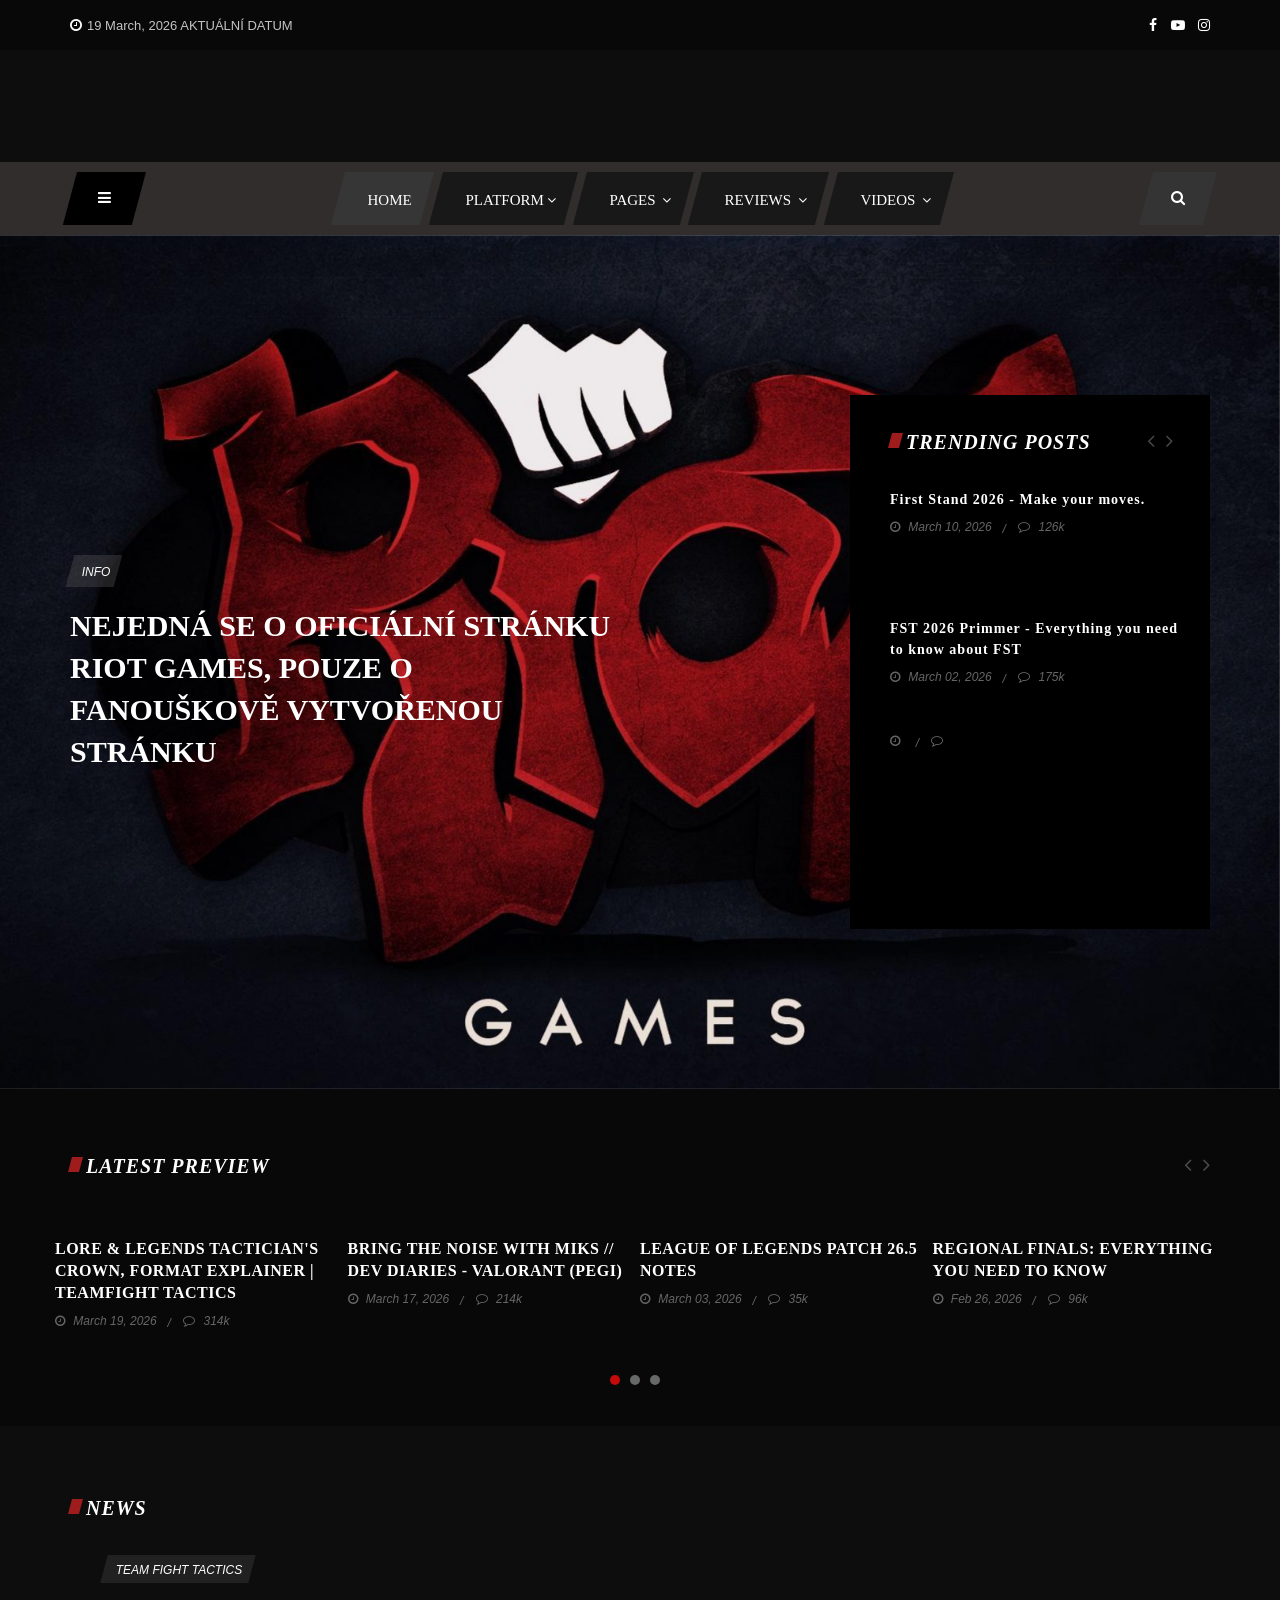
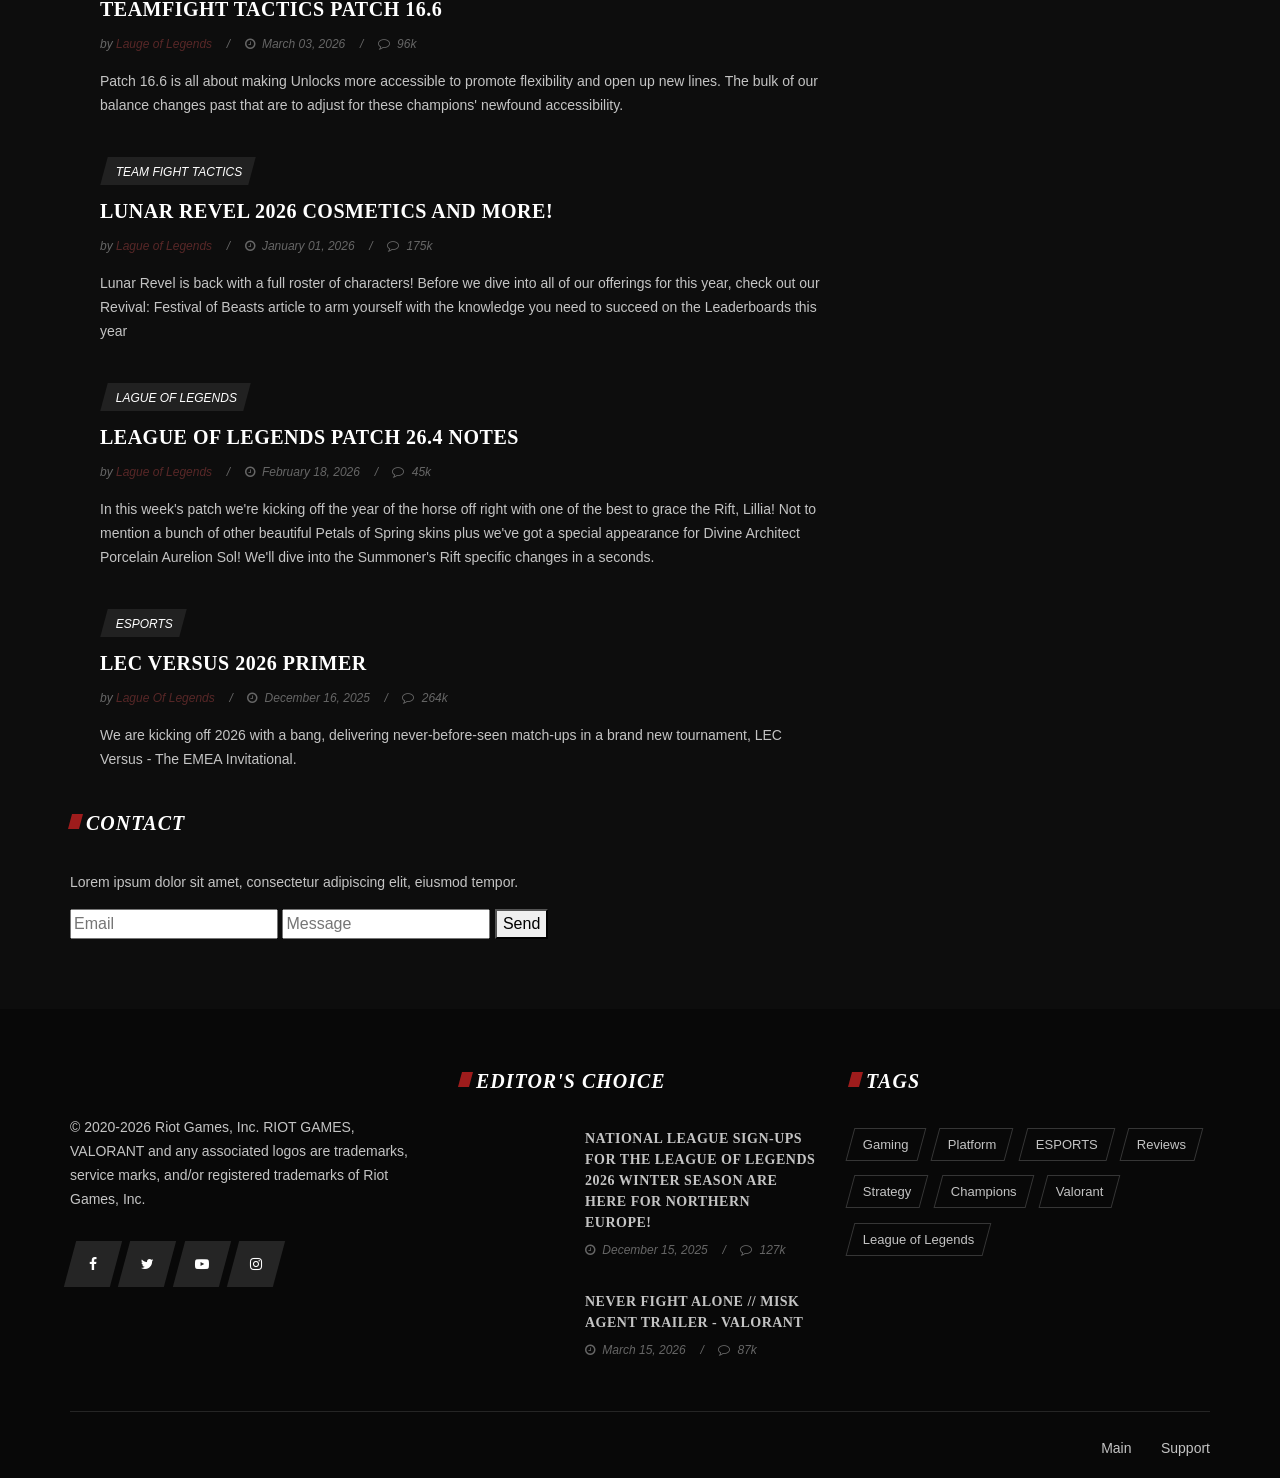
==== commit a6889b3f: "complete adjustments" ====
--- a/index.html
+++ b/index.html
@@ -8,22 +8,18 @@
   <meta name="viewport" content="width=device-width, initial-scale=1.0">
   <meta http-equiv="X-UA-Compatible" content="ie=edge">
 
-  <title>HOME - Seminární projekt</title>
+  <title> GAMES - Seminární projekt</title>
 
   <meta name="robots" content="noindex, nofollow">
+  <link rel="preconnect" href="../../../fonts.googleapis.com/index.html">
+  <link rel="preconnect" href="../../../fonts.gstatic.com/index.html" crossorigin>
 
   <!-- Google Font -->
-  <link rel="preconnect" href="https://fonts.googleapis.com">
-  <link rel="preconnect" href="https://fonts.gstatic.com" crossorigin>
-  <link
-    href="https://fonts.googleapis.com/css2?family=Cinzel:wght@400..900&family=Montserrat:ital,wght@0,100..900;1,100..900&display=swap"
+  <link href="../../../fonts.googleapis.com/cssbebb.css?family=Montserrat:300,400,500,600,700,800,900&amp;display=swap"
     rel="stylesheet">
-
-  <!-- Ikona v kartě -->
-  <link rel="icon" type='image/png'
-    href='https://www.riotgames.com/assets/img/meta/7b20d91d4efe0fe40836a7d864fbcda6/apple-touch-icon-precomposed-120x120.png'>
-
-  <!-- Css Styly -->
+  <link href="../../../fonts.googleapis.com/css5938.css?family=Cinzel:400,700,900&amp;display=swap" rel="stylesheet">
+
+  <!-- Css Styles -->
   <link rel="stylesheet" href="css/bootstrap.min.css" type="text/css">
   <link rel="stylesheet" href="css/font-awesome.min.css" type="text/css">
   <link rel="stylesheet" href="css/elegant-icons.css" type="text/css">
@@ -40,6 +36,75 @@
     <div class="loader"></div>
   </div>
 
+  <!-- Humberger Menu Begin -->
+  <div class="humberger-menu-overlay"></div>
+  <div class="humberger-menu-wrapper">
+    <div class="hw-logo">
+      <a href="#"><img src="img/f-logo.png" alt="" fetchpriority="high" decoding="sync"></a>
+    </div>
+    <div class="hw-menu mobile-menu">
+      <ul>
+        <li><a href="index.html">Home</a></li>
+        <li><a href="#">Pages <i class="fa fa-angle-down"></i></a>
+          <ul class="dropdown">
+            <li><a href="categories-list.html">Categories</a></li>
+            <li><a href="categories-grid.html">Categories grid</a></li>
+            <li><a href="typography.html">Typography</a></li>
+            <li><a href="details-post-default.html">Post default</a></li>
+            <li><a href="details-post-gallery.html">Post gallery</a></li>
+            <li><a href="details-post-review.html">Post review</a></li>
+            <li><a href="contact.html">Contact</a></li>
+          </ul>
+        </li>
+        <li><a href="#">Reviews <i class="fa fa-angle-down"></i></a>
+          <ul class="dropdown">
+            <li><a href="#">Playstation</a></li>
+            <li><a href="#">Windows</a></li>
+            <li><a href="#">Mobile</a></li>
+            <li><a href="#">Xbox</a></li>
+          </ul>
+        </li>
+        <li><a href="#">Windows <i class="fa fa-angle-down"></i></a>
+          <ul class="dropdown">
+            <li><a href="#">Playstation</a></li>
+            <li><a href="#">Windows</a></li>
+            <li><a href="#">Mobile</a></li>
+            <li><a href="#">Xbox</a></li>
+          </ul>
+        </li>
+        <li><a href="#">Videos <i class="fa fa-angle-down"></i></a>
+          <ul class="dropdown">
+            <li><a href="#">Playstation</a></li>
+            <li><a href="#">Windows</a></li>
+            <li><a href="#">Mobile</a></li>
+            <li><a href="#">Xbox</a></li>
+          </ul>
+        </li>
+      </ul>
+    </div>
+    <div id="mobile-menu-wrap"></div>
+    <div class="hw-copyright">
+      Copyright © 2026 Colorlib Inc. All rights reserved
+    </div>
+    <div class="hw-social">
+      <a href="#"><i class="fa fa-facebook"></i></a>
+      <a href="#"><i class="fa fa-twitter"></i></a>
+      <a href="#"><i class="fa fa-youtube-play"></i></a>
+      <a href="#"><i class="fa fa-instagram"></i></a>
+    </div>
+    <div class="hw-insta-media">
+      <div class="section-title">
+        <h5>Instagram</h5>
+      </div>
+      <div class="insta-pic">
+        <img src="img/instagram/ip-1.jpg" alt="" fetchpriority="high" decoding="sync">
+        <img src="img/instagram/ip-2.jpg" alt="" loading="lazy" decoding="async">
+        <img src="img/instagram/ip-3.jpg" alt="" loading="lazy" decoding="async">
+        <img src="img/instagram/ip-4.jpg" alt="" loading="lazy" decoding="async">
+      </div>
+    </div>
+  </div>
+  <!-- Humberger Menu End -->
 
   <!-- Header Section START (celá horní část navigace) -->
   <header class="header-section">
@@ -49,17 +114,16 @@
           <div class="col-lg-6 col-md-8">
             <div class="ht-widget">
               <ul>
-                <li><i class="fa fa-clock-o"></i>19 March, 2026 Actual Date </li>
+                <li><i class="fa fa-clock-o"></i>19 March, 2026 AKTUÁLNÍ DATUM </li>
                 </li>
               </ul>
             </div>
           </div>
           <div class="col-lg-6 col-md-4">
             <div class="ht-social">
-              <a href="https://www.facebook.com/RiotGames/"><i class="fa fa-facebook"></i></a>
-              <a href="https://x.com/riotgames"><i class="fa fa-twitter"></i></a>
-              <a href="https://www.youtube.com/@riotgames"><i class="fa fa-youtube-play"></i></a>
-              <a href="https://www.instagram.com/riotgames/"><i class="fa fa-instagram"></i></a>
+              <a href="#"><i class="fa fa-facebook"></i></a>
+              <a href="#"><i class="fa fa-youtube-play"></i></a>
+              <a href="#"><i class="fa fa-instagram"></i></a>
             </div>
           </div>
         </div>
@@ -69,9 +133,7 @@
       <div class="container">
         <div class="row">
           <div class="col-lg-12 text-center">
-            <a href="index.html"><img
-                src="https://upload.wikimedia.org/wikipedia/fr/thumb/5/5b/Riot_Games_2022.svg/1280px-Riot_Games_2022.svg.png"
-                alt="" loading="lazy" decoding="async"></a>
+            <a href="index.html"><img src="img/logo.png" alt="" loading="lazy" decoding="async"></a>
           </div>
         </div>
       </div>
@@ -87,28 +149,19 @@
         <div class="nav-menu">
           <ul>
             <li class="active"><a href="index.html"><span>Home</span></a></li>
-            <li class="mega-menu"><a href="#"><span>Download<i class="fa fa-angle-down"></i></span></a>
+            <li class="mega-menu"><a href="#"><span>Platform<i class="fa fa-angle-down"></i></span></a>
               <div class="megamenu-wrapper">
                 <ul class="mw-nav">
-                  <li><a href="https://www.leagueoflegends.com/en-us/"><span>MAC/LOL</span></a></li>
-                  <li><a
-                      href="https://www.xbox.com/cs-CZ/games/store/league-of-legends/9pb301r051cq"><span>Xbox/LOL</span></a>
-                  </li>
-                  <li><a href="https://www.leagueoflegends.com/en-gb/"><span>Windows/LOL</span></a></li>
-                  <li><a
-                      href="https://play.google.com/store/apps/details?id=com.riotgames.league.wildrift&hl=cs"><span>Android/LOL</span></a>
-                  </li>
-                  <li><a href="https://playvalorant.com/en-us/download/"><span>MAC/VAL</span></a></li>
-                  <li><a href="https://www.xbox.com/cs-CZ/games/store/valorant/9n1nljk9skrn"><span>Xbox/VAL</span></a>
-                  </li>
-                  <li><a href="https://playvalorant.com/en-us/download/"><span>Windows/VAL</span></a></li>
+                  <li><a href="#"><span>Playstation</span></a></li>
+                  <li><a href="#"><span>Xbox</span></a></li>
+                  <li><a href="#"><span>Windows</span></a></li>
+                  <li><a href="#"><span>Android</span></a></li>
+                  <li><a href="#"><span>IOS</span></a></li>
                 </ul>
                 <div class="mw-post">
                   <div class="mw-post-item">
                     <div class="mw-pic">
-                      <img
-                        src="[data-uri]"
-                        alt="" loading="lazy" decoding="async">
+                      <img src="img/megamenu/mm-1.jpg" alt="" loading="lazy" decoding="async">
                     </div>
                     <div class="mw-text">
                       <h6><a href="#">NEVER FIGHT ALONE // Miks Agent Trailer - VALORANT</a></h6>
@@ -120,9 +173,7 @@
                   </div>
                   <div class="mw-post-item">
                     <div class="mw-pic">
-                      <img
-                        src="[data-uri]"
-                        alt="" loading="lazy" decoding="async">
+                      <img src="img/megamenu/mm-2.jpg" alt="" loading="lazy" decoding="async">
                     </div>
                     <div class="mw-text">
                       <h6><a href="#">
@@ -136,9 +187,7 @@
                   </div>
                   <div class="mw-post-item">
                     <div class="mw-pic">
-                      <img
-                        src="[data-uri]"
-                        alt="" loading="lazy" decoding="async">
+                      <img src="img/megamenu/mm-3.jpg" alt="" loading="lazy" decoding="async">
                     </div>
                     <div class="mw-text">
                       <h6><a href="#">
@@ -153,9 +202,7 @@
                   </div>
                   <div class="mw-post-item">
                     <div class="mw-pic">
-                      <img
-                        src="https://cmsassets.rgpub.io/sanity/images/dsfx7636/news_live/01c8b503298507e0896734a380e0d770d5c1b15a-1920x1080.jpg?accountingTag=VAL&auto=format&fit=crop&q=80&h=270&w=480&crop=center"
-                        alt="" loading="lazy" decoding="async">
+                      <img src="img/megamenu/mm-4.jpg" alt="" loading="lazy" decoding="async">
                     </div>
                     <div class="mw-text">
                       <h6><a href="#">
@@ -169,9 +216,7 @@
                   </div>
                   <div class="mw-post-item">
                     <div class="mw-pic">
-                      <img
-                        src="https://cmsassets.rgpub.io/sanity/images/dsfx7636/news_live/971215bab3863c1a00b5789fc7fdb14c76a0312a-1280x720.jpg?accountingTag=LoL&auto=format&fit=crop&q=80&h=270&w=480&crop=center"
-                        alt="" loading="lazy" decoding="async">
+                      <img src="img/megamenu/mm-5.jpg" alt="" loading="lazy" decoding="async">
                     </div>
                     <div class="mw-text">
                       <h6><a href="#">
@@ -195,9 +240,8 @@
                 <li><a href="contact.html">Contact</a></li>
               </ul>
             </li>
-            <li><a href="reviews.html"><span>Reviews <i class="fa fa-angle-down"></i></span></a></li>
-            <li><a href="Videos.html"><span>Videos <i class="fa fa-angle-down"></i></span></a></li>
-
+            <li><a href="#"><span>Reviews <i class="fa fa-angle-down"></i></span></a></li>
+            <li><a href="#"><span>Videos <i class="fa fa-angle-down"></i></span></a></li>
           </ul>
         </div>
       </div>
@@ -344,185 +388,138 @@
   <!-- Hero Section END -->
 
   <!-- Latest Preview Section Begin -->
-  <section class="latest-preview-section">
-    <div class="container">
-      <div class="row">
-        <div class="col-lg-12">
-          <div class="section-title">
-            <h5>Latest Preview</h5>
-          </div>
-        </div>
-      </div>
-      <div class="row">
-        <div class="lp-slider owl-carousel">
-          <div class="col-lg-3">
-            <div class="lp-item">
-              <div class="lp-pic set-bg" data-setbg="img/latest-preview/lp-1.jpg">
-                <div class="review-loader">
-                  <div class="loader-circle-wrap">
-                    <div class="loader-circle">
-                    </div>
-                  </div>
-                </div>
-              </div>
-              <div class="lp-text">
-                <img
-                  src="https://cmsassets.rgpub.io/sanity/images/dsfx7636/news_live/f1b3646af18e713a1324ba7d90d54652c2969259-1920x1080.jpg?accountingTag=TFT&auto=format&fit=crop&q=80&h=270&w=480&crop=center"
-                  alt="" loading="lazy" decoding="async">
-                <h6><a href="https://www.youtube.com/watch?v=LhVlnDdZEMw">Lore & Legends Tactician's Crown, Format
-                    Explainer | Teamfight Tactics</a></h6>
-                <ul>
-                  <li><i class="fa fa-clock-o"></i> March 19, 2026</li>
-                  <li><i class="fa fa-comment-o"></i> 314k</li>
-                </ul>
-              </div>
-            </div>
-          </div>
-          <div class="col-lg-3">
-            <div class="lp-item">
-              <div class="lp-pic set-bg" data-setbg="img/latest-preview/lp-2.jpg">
-                <div class="review-loader">
-                  <div class="loader-circle-wrap">
-                    <div class="loader-circle">
-                    </div>
-                  </div>
-                </div>
-              </div>
-              <div class="lp-text">
-                <img
-                  src="https://cmsassets.rgpub.io/sanity/images/dsfx7636/news_live/82e8ab29f8ec5541825bb425e7895ac6ca3d2143-1920x1081.jpg?accountingTag=VAL&auto=format&fit=crop&q=80&h=270&w=480&crop=center"
-                  alt="" loading="lazy" decoding="async">
-                <h6><a href="https://www.youtube.com/watch?v=xQEL2eu7X_Q">Bring the NOISE with Miks // Dev Diaries -
-                    VALORANT (PEGI)</a></h6>
-                <ul>
-                  <li><i class="fa fa-clock-o"></i>March 17, 2026</li>
-                  <li><i class="fa fa-comment-o"></i> 214k</li>
-                </ul>
-              </div>
-            </div>
-          </div>
-          <div class="col-lg-3">
-            <div class="lp-item">
-              <div class="lp-pic set-bg" data-setbg="img/latest-preview/lp-3.jpg">
-                <div class="review-loader">
-                  <div class="loader-circle-wrap">
-                    <div class="loader-circle">
-                    </div>
-                  </div>
-                </div>
-              </div>
-              <div class="lp-text">
-                <img
-                  src="https://cmsassets.rgpub.io/sanity/images/dsfx7636/news_live/1c6e3c541e7dbfc4759097a24f350b7b2dfb13a3-1920x1080.jpg?accountingTag=LoL&auto=format&fit=crop&q=80&h=270&w=480&crop=center"
-                  alt="" loading="lazy" decoding="async">
-                <h6><a
-                    href="https://www.leagueoflegends.com/en-gb/news/game-updates/league-of-legends-patch-26-5-notes/">League
-                    of Legends Patch 26.5 Notes</a></h6>
-                <ul>
-                  <li><i class="fa fa-clock-o"></i> March 03, 2026</li>
-                  <li><i class="fa fa-comment-o"></i> 35k</li>
-                </ul>
-              </div>
-            </div>
-          </div>
-          <div class="col-lg-3">
-            <div class="lp-item">
-              <div class="lp-pic set-bg" data-setbg="img/latest-preview/lp-4.jpg">
-                <div class="review-loader">
-                  <div class="loader-circle-wrap">
-                    <div class="loader-circle">
-                    </div>
-                  </div>
-                </div>
-              </div>
-              <div class="lp-text">
-                <img
-                  src="https://cmsassets.rgpub.io/sanity/images/dsfx7636/news_live/dd024ef903ce3124c26b4593a224c9d2a6dabec1-1920x1080.jpg?accountingTag=TFT&auto=format&fit=fill&q=80&w=1184"
-                  alt="" loading="lazy" decoding="async">
-                <h6><a
-                    href="https://teamfighttactics.leagueoflegends.com/en-us/news/esports/regional-finals-everything-you-need-to-know-march/">Regional
-                    Finals: Everything You Need To Know</a></h6>
-                <ul>
-                  <li><i class="fa fa-clock-o"></i> Feb 26, 2026</li>
-                  <li><i class="fa fa-comment-o"></i> 96k</li>
-                </ul>
-              </div>
-            </div>
-          </div>
-          <div class="col-lg-3">
-            <div class="lp-item">
-              <div class="lp-pic set-bg" data-setbg="img/latest-preview/lp-4.jpg">
-                <div class="review-loader">
-                  <div class="loader-circle-wrap">
-                    <div class="loader-circle">
-                    </div>
-                  </div>
-                </div>
-              </div>
-              <div class="lp-text">
-                <img
-                  src="https://cmsassets.rgpub.io/sanity/images/dsfx7636/news_live/e9466a93c6a67f8235c4b566f95dc686ac0f3172-1920x1080.jpg?accountingTag=LoL&auto=format&fit=crop&q=80&h=270&w=480&crop=center"
-                  alt="" loading="lazy" decoding="async">
-                <h6><a href="https://www.youtube.com/watch?v=7kL34MC8UQo">Forged in Fury | Shyvana Champion Update
-                    Trailer - League of Legends (PEGI)</a></h6>
-                <ul>
-                  <li><i class="fa fa-clock-o"></i> Feb 27, 2026</li>
-                  <li><i class="fa fa-comment-o"></i> 145k</li>
-                </ul>
-              </div>
-            </div>
-          </div>
-          <div class="col-lg-3">
-            <div class="lp-item">
-              <div class="lp-pic set-bg" data-setbg="img/latest-preview/lp-4.jpg">
-                <div class="review-loader">
-                  <div class="loader-circle-wrap">
-                    <div class="loader-circle">
-                    </div>
-                  </div>
-                </div>
-              </div>
-              <div class="lp-text">
-                <img
-                  src="https://cmsassets.rgpub.io/sanity/images/dsfx7636/news_live/8d362156a4d7cb761d2dceeed8cf0ad4bd071c27-1920x1080.jpg?accountingTag=VAL&auto=format&fit=fill&q=80&w=1184"
-                  alt="" loading="lazy" decoding="async">
-                <h6><a href="https://playvalorant.com/en-gb/news/game-updates/valorant-patch-notes-12-02/">VALORANT
-                    Patch Notes 12.02</a></h6>
-                <ul>
-                  <li><i class="fa fa-clock-o"></i> Feb 02, 2026</li>
-                  <li><i class="fa fa-comment-o"></i> 97k</li>
-                </ul>
-              </div>
-            </div>
-          </div>
-          <div class="col-lg-3">
-            <div class="lp-item">
-              <div class="lp-pic set-bg" data-setbg="img/latest-preview/lp-4.jpg">
-                <div class="review-loader">
-                  <div class="loader-circle-wrap">
-                    <div class="loader-circle">
-                    </div>
-                  </div>
-                </div>
-              </div>
-              <div class="lp-text">
-                <img
-                  src="https://cmsassets.rgpub.io/sanity/images/dsfx7636/news_live/2b00ff4e9e60c337842dde7b76901cbe9ecde331-1920x1080.jpg?accountingTag=TFT&auto=format&fit=crop&q=80&h=270&w=480&crop=center"
-                  alt="" loading="lazy" decoding="async">
-
-                <h6><a href="https://www.youtube.com/watch?v=u9hY9O8nNC0">EP2: Fortune’s Blessing | Lunar Revel 2026
-                    Mini Cinematic - Teamfight Tactics</a></h6>
-                <ul>
-                  <li><i class="fa fa-clock-o"></i> Jan 28, 2026</li>
-                  <li><i class="fa fa-comment-o"></i> 69k</li>
-                </ul>
-              </div>
-            </div>
-          </div>
-        </div>
-      </div>
-    </div>
-  </section>
+<section class="latest-preview-section">
+  <div class="container">
+    <div class="row">
+      <div class="col-lg-12">
+        <div class="section-title">
+          <h5>Latest Preview</h5>
+        </div>
+      </div>
+    </div>
+
+    <div class="row">
+      <div class="lp-slider owl-carousel">
+
+        <!-- ITEM 1 -->
+        <div class="lp-item">
+          <div class="lp-text">
+            <img
+              src="https://cmsassets.rgpub.io/sanity/images/dsfx7636/news_live/f1b3646af18e713a1324ba7d90d54652c2969259-1920x1080.jpg?accountingTag=TFT&auto=format&fit=crop&q=80&h=270&w=480&crop=center"
+              alt=""
+              loading="lazy"
+              decoding="async"
+            >
+
+            <h6>
+              <a href="https://www.youtube.com/watch?v=LhVlnDdZEMw">
+                Lore & Legends Tactician's Crown, Format Explainer | Teamfight Tactics
+              </a>
+            </h6>
+
+            <ul>
+              <li><i class="fa fa-clock-o"></i> March 19, 2026</li>
+              <li><i class="fa fa-comment-o"></i> 314k</li>
+            </ul>
+          </div>
+        </div>
+
+        <!-- ITEM 2 -->
+        <div class="lp-item">
+          <div class="lp-text">
+            <img
+              src="https://cmsassets.rgpub.io/sanity/images/dsfx7636/news_live/82e8ab29f8ec5541825bb425e7895ac6ca3d2143-1920x1081.jpg?accountingTag=VAL&auto=format&fit=crop&q=80&h=270&w=480&crop=center"
+              alt=""
+              loading="lazy"
+              decoding="async"
+            >
+
+            <h6>
+              <a href="https://www.youtube.com/watch?v=xQEL2eu7X_Q">
+                Bring the NOISE with Miks // Dev Diaries - VALORANT (PEGI)
+              </a>
+            </h6>
+
+            <ul>
+              <li><i class="fa fa-clock-o"></i> March 17, 2026</li>
+              <li><i class="fa fa-comment-o"></i> 214k</li>
+            </ul>
+          </div>
+        </div>
+
+        <!-- ITEM 3 -->
+        <div class="lp-item">
+          <div class="lp-text">
+            <img
+              src="https://cmsassets.rgpub.io/sanity/images/dsfx7636/news_live/1c6e3c541e7dbfc4759097a24f350b7b2dfb13a3-1920x1080.jpg?accountingTag=LoL&auto=format&fit=crop&q=80&h=270&w=480&crop=center"
+              alt=""
+              loading="lazy"
+              decoding="async"
+            >
+
+            <h6>
+              <a href="https://www.leagueoflegends.com/en-gb/news/game-updates/league-of-legends-patch-26-5-notes/">
+                League of Legends Patch 26.5 Notes
+              </a>
+            </h6>
+
+            <ul>
+              <li><i class="fa fa-clock-o"></i> March 03, 2026</li>
+              <li><i class="fa fa-comment-o"></i> 35k</li>
+            </ul>
+          </div>
+        </div>
+
+        <!-- ITEM 4 -->
+        <div class="lp-item">
+          <div class="lp-text">
+            <img
+              src="https://cmsassets.rgpub.io/sanity/images/dsfx7636/news_live/dd024ef903ce3124c26b4593a224c9d2a6dabec1-1920x1080.jpg?accountingTag=TFT&auto=format&fit=fill&q=80&w=1184"
+              alt=""
+              loading="lazy"
+              decoding="async"
+            >
+
+            <h6>
+              <a href="https://teamfighttactics.leagueoflegends.com/en-us/news/esports/regional-finals-everything-you-need-to-know-march/">
+                Regional Finals: Everything You Need To Know
+              </a>
+            </h6>
+
+            <ul>
+              <li><i class="fa fa-clock-o"></i> Feb 26, 2026</li>
+              <li><i class="fa fa-comment-o"></i> 96k</li>
+            </ul>
+          </div>
+        </div>
+
+        <!-- ITEM 5 -->
+        <div class="lp-item">
+          <div class="lp-text">
+            <img
+              src="https://cmsassets.rgpub.io/sanity/images/dsfx7636/news_live/e9466a93c6a67f8235c4b566f95dc686ac0f3172-1920x1080.jpg?accountingTag=LoL&auto=format&fit=crop&q=80&h=270&w=480&crop=center"
+              alt=""
+              loading="lazy"
+              decoding="async"
+            >
+
+            <h6>
+              <a href="https://www.youtube.com/watch?v=7kL34MC8UQo">
+                Forged in Fury | Shyvana Champion Update Trailer
+              </a>
+            </h6>
+
+            <ul>
+              <li><i class="fa fa-clock-o"></i> Feb 27, 2026</li>
+              <li><i class="fa fa-comment-o"></i> 145k</li>
+            </ul>
+          </div>
+        </div>
+
+      </div>
+    </div>
+  </div>
+</section>
   <!-- Latest Preview Section End -->
 
 
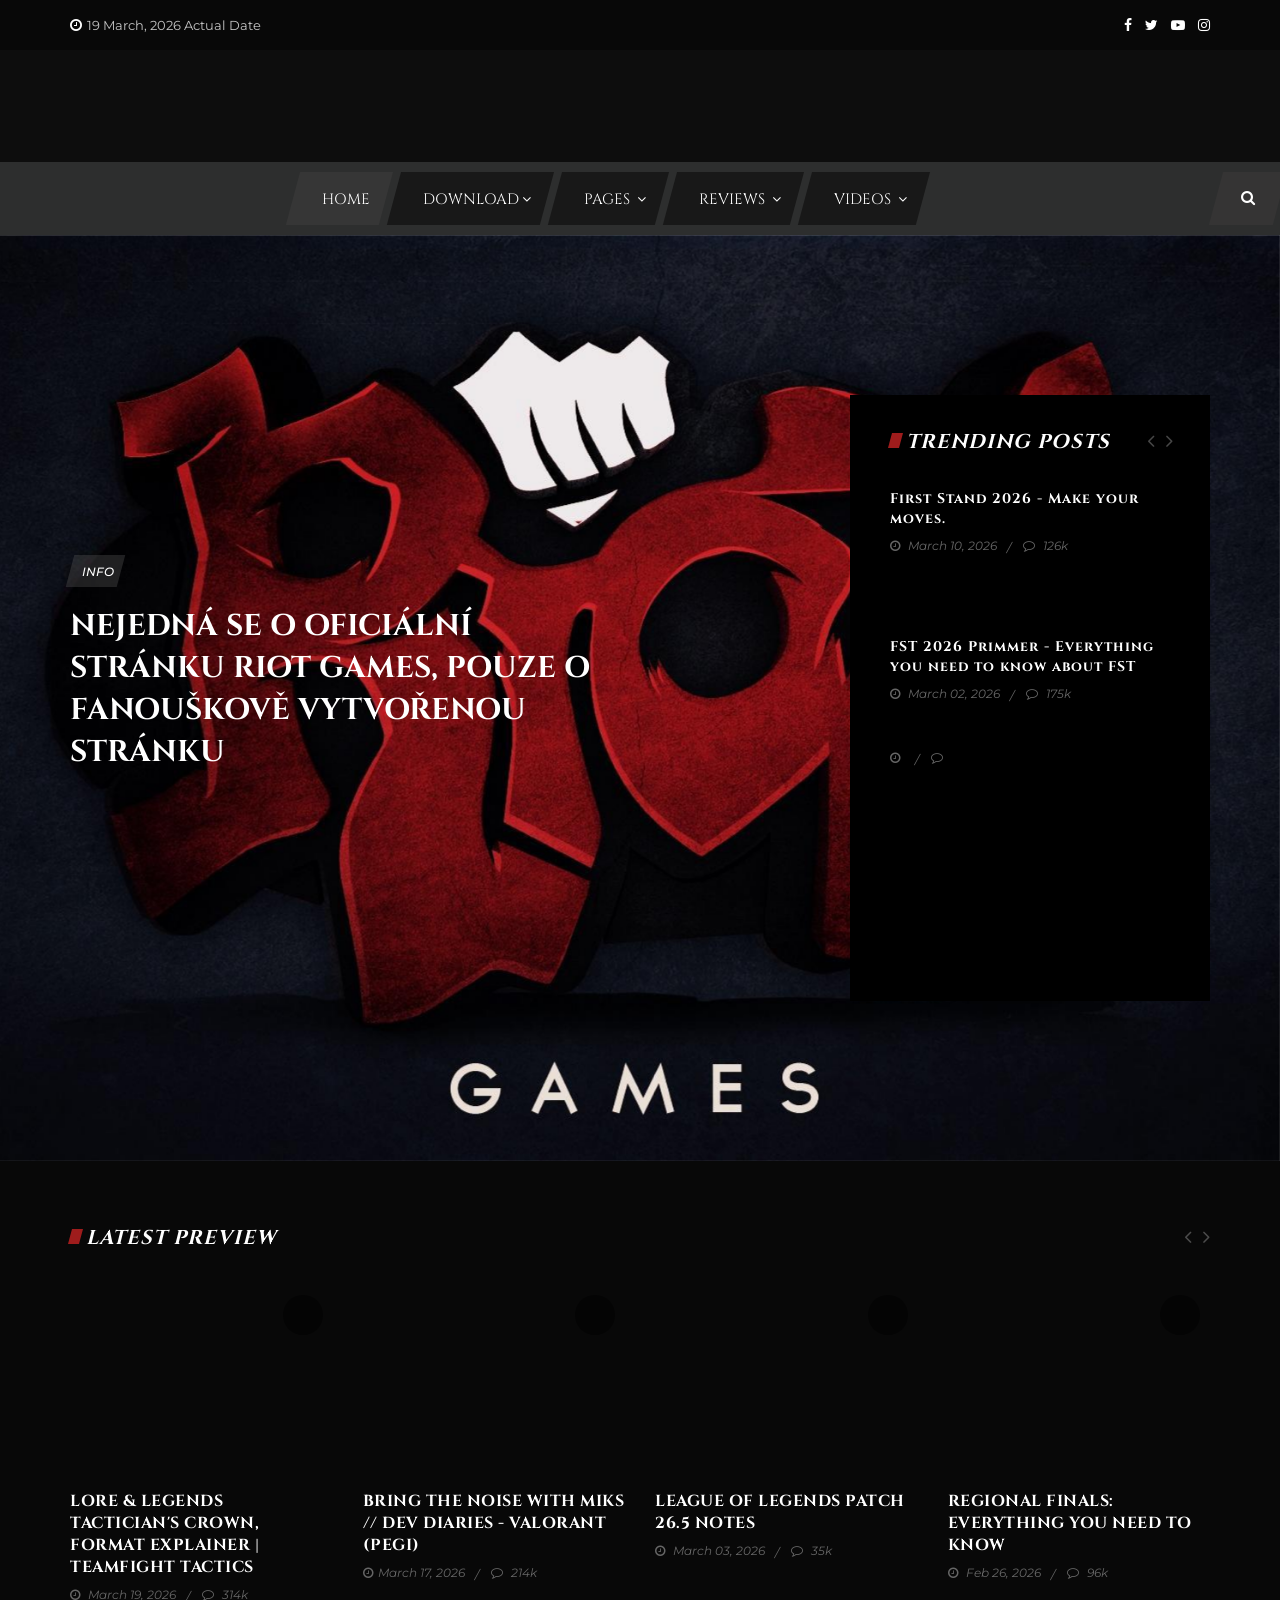
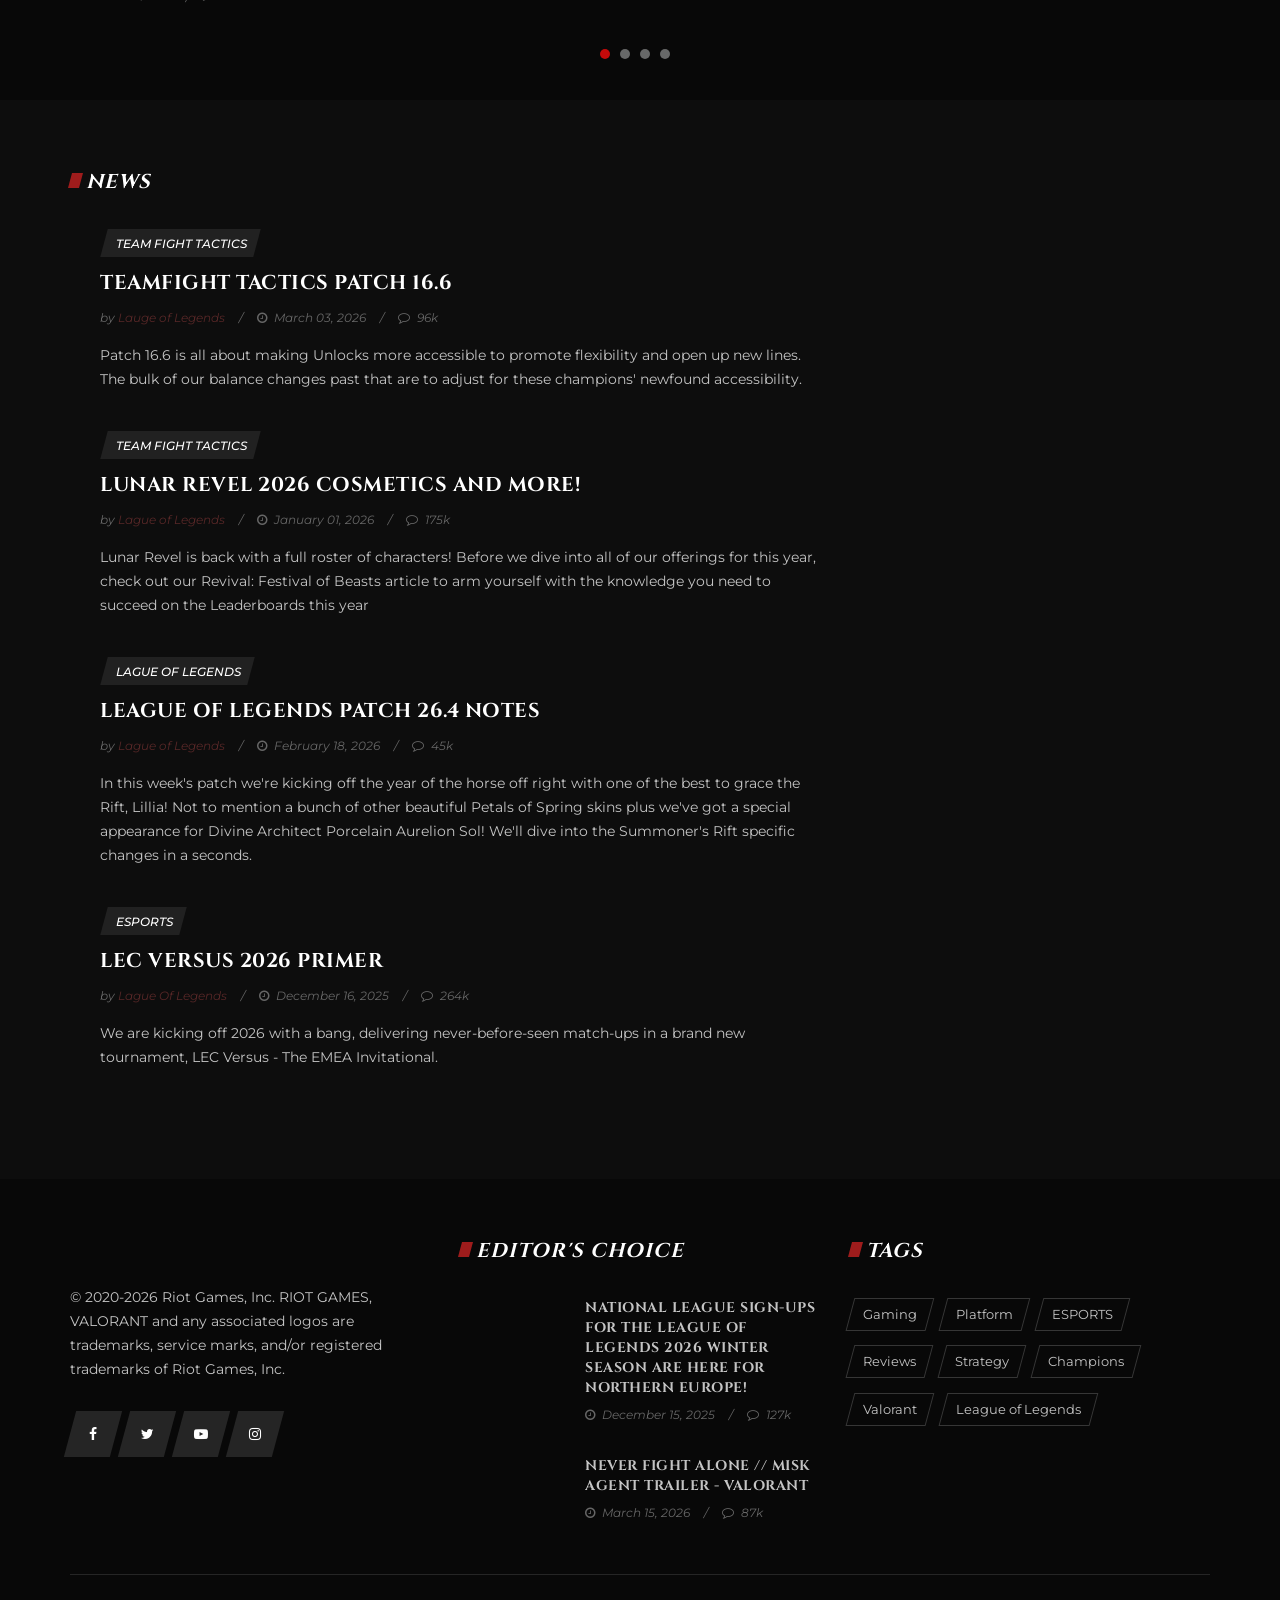
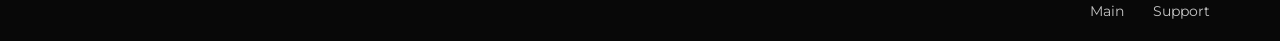
==== commit 0e479f5a: "idk" ====
--- a/index.html
+++ b/index.html
@@ -8,18 +8,22 @@
   <meta name="viewport" content="width=device-width, initial-scale=1.0">
   <meta http-equiv="X-UA-Compatible" content="ie=edge">
 
-  <title> GAMES - Seminární projekt</title>
+  <title>HOME - Seminární projekt</title>
 
   <meta name="robots" content="noindex, nofollow">
-  <link rel="preconnect" href="../../../fonts.googleapis.com/index.html">
-  <link rel="preconnect" href="../../../fonts.gstatic.com/index.html" crossorigin>
 
   <!-- Google Font -->
-  <link href="../../../fonts.googleapis.com/cssbebb.css?family=Montserrat:300,400,500,600,700,800,900&amp;display=swap"
+  <link rel="preconnect" href="https://fonts.googleapis.com">
+  <link rel="preconnect" href="https://fonts.gstatic.com" crossorigin>
+  <link
+    href="https://fonts.googleapis.com/css2?family=Cinzel:wght@400..900&family=Montserrat:ital,wght@0,100..900;1,100..900&display=swap"
     rel="stylesheet">
-  <link href="../../../fonts.googleapis.com/css5938.css?family=Cinzel:400,700,900&amp;display=swap" rel="stylesheet">
-
-  <!-- Css Styles -->
+
+  <!-- Ikona v kartě -->
+  <link rel="icon" type='image/png'
+    href='https://www.riotgames.com/assets/img/meta/7b20d91d4efe0fe40836a7d864fbcda6/apple-touch-icon-precomposed-120x120.png'>
+
+  <!-- Css Styly -->
   <link rel="stylesheet" href="css/bootstrap.min.css" type="text/css">
   <link rel="stylesheet" href="css/font-awesome.min.css" type="text/css">
   <link rel="stylesheet" href="css/elegant-icons.css" type="text/css">
@@ -30,81 +34,13 @@
   <link rel="stylesheet" href="css/style.css" type="text/css">
 </head>
 
+
 <body>
   <!-- Page Preloder -->
   <div id="preloder">
     <div class="loader"></div>
   </div>
 
-  <!-- Humberger Menu Begin -->
-  <div class="humberger-menu-overlay"></div>
-  <div class="humberger-menu-wrapper">
-    <div class="hw-logo">
-      <a href="#"><img src="img/f-logo.png" alt="" fetchpriority="high" decoding="sync"></a>
-    </div>
-    <div class="hw-menu mobile-menu">
-      <ul>
-        <li><a href="index.html">Home</a></li>
-        <li><a href="#">Pages <i class="fa fa-angle-down"></i></a>
-          <ul class="dropdown">
-            <li><a href="categories-list.html">Categories</a></li>
-            <li><a href="categories-grid.html">Categories grid</a></li>
-            <li><a href="typography.html">Typography</a></li>
-            <li><a href="details-post-default.html">Post default</a></li>
-            <li><a href="details-post-gallery.html">Post gallery</a></li>
-            <li><a href="details-post-review.html">Post review</a></li>
-            <li><a href="contact.html">Contact</a></li>
-          </ul>
-        </li>
-        <li><a href="#">Reviews <i class="fa fa-angle-down"></i></a>
-          <ul class="dropdown">
-            <li><a href="#">Playstation</a></li>
-            <li><a href="#">Windows</a></li>
-            <li><a href="#">Mobile</a></li>
-            <li><a href="#">Xbox</a></li>
-          </ul>
-        </li>
-        <li><a href="#">Windows <i class="fa fa-angle-down"></i></a>
-          <ul class="dropdown">
-            <li><a href="#">Playstation</a></li>
-            <li><a href="#">Windows</a></li>
-            <li><a href="#">Mobile</a></li>
-            <li><a href="#">Xbox</a></li>
-          </ul>
-        </li>
-        <li><a href="#">Videos <i class="fa fa-angle-down"></i></a>
-          <ul class="dropdown">
-            <li><a href="#">Playstation</a></li>
-            <li><a href="#">Windows</a></li>
-            <li><a href="#">Mobile</a></li>
-            <li><a href="#">Xbox</a></li>
-          </ul>
-        </li>
-      </ul>
-    </div>
-    <div id="mobile-menu-wrap"></div>
-    <div class="hw-copyright">
-      Copyright © 2026 Colorlib Inc. All rights reserved
-    </div>
-    <div class="hw-social">
-      <a href="#"><i class="fa fa-facebook"></i></a>
-      <a href="#"><i class="fa fa-twitter"></i></a>
-      <a href="#"><i class="fa fa-youtube-play"></i></a>
-      <a href="#"><i class="fa fa-instagram"></i></a>
-    </div>
-    <div class="hw-insta-media">
-      <div class="section-title">
-        <h5>Instagram</h5>
-      </div>
-      <div class="insta-pic">
-        <img src="img/instagram/ip-1.jpg" alt="" fetchpriority="high" decoding="sync">
-        <img src="img/instagram/ip-2.jpg" alt="" loading="lazy" decoding="async">
-        <img src="img/instagram/ip-3.jpg" alt="" loading="lazy" decoding="async">
-        <img src="img/instagram/ip-4.jpg" alt="" loading="lazy" decoding="async">
-      </div>
-    </div>
-  </div>
-  <!-- Humberger Menu End -->
 
   <!-- Header Section START (celá horní část navigace) -->
   <header class="header-section">
@@ -114,16 +50,17 @@
           <div class="col-lg-6 col-md-8">
             <div class="ht-widget">
               <ul>
-                <li><i class="fa fa-clock-o"></i>19 March, 2026 AKTUÁLNÍ DATUM </li>
+                <li><i class="fa fa-clock-o"></i>19 March, 2026 Actual Date </li>
                 </li>
               </ul>
             </div>
           </div>
           <div class="col-lg-6 col-md-4">
             <div class="ht-social">
-              <a href="#"><i class="fa fa-facebook"></i></a>
-              <a href="#"><i class="fa fa-youtube-play"></i></a>
-              <a href="#"><i class="fa fa-instagram"></i></a>
+              <a href="https://www.facebook.com/RiotGames/"><i class="fa fa-facebook"></i></a>
+              <a href="https://x.com/riotgames"><i class="fa fa-twitter"></i></a>
+              <a href="https://www.youtube.com/@riotgames"><i class="fa fa-youtube-play"></i></a>
+              <a href="https://www.instagram.com/riotgames/"><i class="fa fa-instagram"></i></a>
             </div>
           </div>
         </div>
@@ -133,121 +70,155 @@
       <div class="container">
         <div class="row">
           <div class="col-lg-12 text-center">
-            <a href="index.html"><img src="img/logo.png" alt="" loading="lazy" decoding="async"></a>
+            <a href="index.html"><img
+                src="https://upload.wikimedia.org/wikipedia/fr/thumb/5/5b/Riot_Games_2022.svg/1280px-Riot_Games_2022.svg.png"
+                alt="" loading="lazy" decoding="async"></a>
           </div>
         </div>
       </div>
     </div>
     <div class="nav-options">
-      <div class="container">
-        <div class="humberger-menu humberger-open">
-          <i class="fa fa-bars"></i>
-        </div>
-        <div class="nav-search search-switch">
-          <i class="fa fa-search"></i>
-        </div>
-        <div class="nav-menu">
-          <ul>
-            <li class="active"><a href="index.html"><span>Home</span></a></li>
-            <li class="mega-menu"><a href="#"><span>Platform<i class="fa fa-angle-down"></i></span></a>
-              <div class="megamenu-wrapper">
-                <ul class="mw-nav">
-                  <li><a href="#"><span>Playstation</span></a></li>
-                  <li><a href="#"><span>Xbox</span></a></li>
-                  <li><a href="#"><span>Windows</span></a></li>
-                  <li><a href="#"><span>Android</span></a></li>
-                  <li><a href="#"><span>IOS</span></a></li>
-                </ul>
-                <div class="mw-post">
-                  <div class="mw-post-item">
-                    <div class="mw-pic">
-                      <img src="img/megamenu/mm-1.jpg" alt="" loading="lazy" decoding="async">
-                    </div>
-                    <div class="mw-text">
-                      <h6><a href="#">NEVER FIGHT ALONE // Miks Agent Trailer - VALORANT</a></h6>
-                      <ul>
-                        <li><i class="fa fa-clock-o"></i> Mar 15, 2026</li>
-                        <li><i class="fa fa-comment-o"></i>🥷</li>
-                      </ul>
-                    </div>
-                  </div>
-                  <div class="mw-post-item">
-                    <div class="mw-pic">
-                      <img src="img/megamenu/mm-2.jpg" alt="" loading="lazy" decoding="async">
-                    </div>
-                    <div class="mw-text">
-                      <h6><a href="#">
-                          Lead the Charge | First Stand 2026</a>
-                      </h6>
-                      <ul>
-                        <li><i class="fa fa-clock-o"></i> Mar 10, 2026</li>
-                        <li><i class="fa fa-comment-o"></i>⚔️</li>
-                      </ul>
-                    </div>
-                  </div>
-                  <div class="mw-post-item">
-                    <div class="mw-pic">
-                      <img src="img/megamenu/mm-3.jpg" alt="" loading="lazy" decoding="async">
-                    </div>
-                    <div class="mw-text">
-                      <h6><a href="#">
-                          Forged in Fury | Shyvana Champion Update Trailer - League of
-                          Legends</a>
-                      </h6>
-                      <ul>
-                        <li><i class="fa fa-clock-o"></i> Feb 27, 2026</li>
-                        <li><i class="fa fa-comment-o"></i>🔱</li>
-                      </ul>
-                    </div>
-                  </div>
-                  <div class="mw-post-item">
-                    <div class="mw-pic">
-                      <img src="img/megamenu/mm-4.jpg" alt="" loading="lazy" decoding="async">
-                    </div>
-                    <div class="mw-text">
-                      <h6><a href="#">
-                          ¡GRITA CON EL ALMA! - VALORANT 2026 Masters Santiago Cinematic</a>
-                      </h6>
-                      <ul>
-                        <li><i class="fa fa-clock-o"></i> Feb 23, 2026</li>
-                        <li><i class="fa fa-comment-o"></i>🎥</li>
-                      </ul>
-                    </div>
-                  </div>
-                  <div class="mw-post-item">
-                    <div class="mw-pic">
-                      <img src="img/megamenu/mm-5.jpg" alt="" loading="lazy" decoding="async">
-                    </div>
-                    <div class="mw-text">
-                      <h6><a href="#">
-                          Old Friends, New Bloom | Lunar Revel 2026 Cinematic - League of
-                          Legends</a>
-                      </h6>
-                      <ul>
-                        <li><i class="fa fa-clock-o"></i> Feb 4, 2026</li>
-                        <li><i class="fa fa-comment-o"></i>🥮</li>
-                      </ul>
-                    </div>
-                  </div>
-                </div>
-              </div>
-            </li>
-            <li>
-              <a href="#"><span>Pages <i class="fa fa-angle-down"></i></span></a>
-              <ul class="dropdown">
-                <li><a href="categories-list.html">Categories</a></li>
-                <li><a href="categories-games.html">Games</a></li>
-                <li><a href="contact.html">Contact</a></li>
+      <div class="nav-search search-switch">
+        <i class="fa fa-search"></i>
+      </div>
+      <div class="nav-menu">
+        <ul>
+          <li class="active"><a href="index.html"><span>Home</span></a></li>
+
+
+          <!-- Download navigace, zobrazení novinek -->
+          <!-- Platformy START -->
+          <li class="mega-menu"><a href="#"><span>Download<i class="fa fa-angle-down"></i></span></a>
+            <div class="megamenu-wrapper">
+              <ul class="mw-nav">
+                <li><a href="https://playvalorant.com/en-us/download/"><span>Windows | Valorant</span></a>
+                </li>
+
+                <li><a href="https://www.leagueoflegends.com/cs-cz/download/"><span>Windows | League of
+                      Legends</span></a>
+                </li>
+
+                <li><a href="https://play.google.com/store/apps/details?id=com.riotgames.league.wildrift&hl=cs"><span>Android
+                      | League of Legends Wild Rift</span></a>
+                </li>
+
+                <li><a href="https://apps.apple.com/us/app/league-of-legends-wild-rift/id1480616990"><span>IOS |
+                      League of Legends Wild Rift</span></a>
+                </li>
+
+                <li><a href="https://www.xbox.com/cs-CZ/games/store/valorant/9n1nljk9skrn"><span>Xbox |
+                      Valorant</span></a>
+                </li>
+
+                <li><a href="https://www.playstation.com/cs-cz/games/valorant/"><span>Playstation |
+                      Valorant</span></a>
+                </li>
+                <!-- Platformy END -->
               </ul>
-            </li>
-            <li><a href="#"><span>Reviews <i class="fa fa-angle-down"></i></span></a></li>
-            <li><a href="#"><span>Videos <i class="fa fa-angle-down"></i></span></a></li>
-          </ul>
-        </div>
-      </div>
+              <div class="mw-post">
+                <div class="mw-post-item">
+                  <div class="mw-pic">
+                    <img
+                      src="[data-uri]"
+                      alt="" loading="lazy" decoding="async">
+                  </div>
+                  <div class="mw-text">
+                    <h6><a href="#">NEVER FIGHT ALONE // Miks Agent Trailer - VALORANT</a></h6>
+                    <ul>
+                      <li><i class="fa fa-clock-o"></i> Mar 15, 2026</li>
+                      <li><i class="fa fa-comment-o"></i>🥷</li>
+                    </ul>
+                  </div>
+                </div>
+                <div class="mw-post-item">
+                  <div class="mw-pic">
+                    <img
+                      src="[data-uri]"
+                      alt="" loading="lazy" decoding="async">
+                  </div>
+                  <div class="mw-text">
+                    <h6><a href="#">
+                        Lead the Charge | First Stand 2026</a>
+                    </h6>
+                    <ul>
+                      <li><i class="fa fa-clock-o"></i> Mar 10, 2026</li>
+                      <li><i class="fa fa-comment-o"></i>⚔️</li>
+                    </ul>
+                  </div>
+                </div>
+                <div class="mw-post-item">
+                  <div class="mw-pic">
+                    <img
+                      src="[data-uri]"
+                      alt="" loading="lazy" decoding="async">
+                  </div>
+                  <div class="mw-text">
+                    <h6><a href="#">
+                        Forged in Fury | Shyvana Champion Update Trailer - League of
+                        Legends</a>
+                    </h6>
+                    <ul>
+                      <li><i class="fa fa-clock-o"></i> Feb 27, 2026</li>
+                      <li><i class="fa fa-comment-o"></i>🔱</li>
+                    </ul>
+                  </div>
+                </div>
+                <div class="mw-post-item">
+                  <div class="mw-pic">
+                    <img
+                      src="https://cmsassets.rgpub.io/sanity/images/dsfx7636/news_live/01c8b503298507e0896734a380e0d770d5c1b15a-1920x1080.jpg?accountingTag=VAL&auto=format&fit=crop&q=80&h=270&w=480&crop=center"
+                      alt="" loading="lazy" decoding="async">
+                  </div>
+                  <div class="mw-text">
+                    <h6><a href="#">
+                        ¡GRITA CON EL ALMA! - VALORANT 2026 Masters Santiago Cinematic</a>
+                    </h6>
+                    <ul>
+                      <li><i class="fa fa-clock-o"></i> Feb 23, 2026</li>
+                      <li><i class="fa fa-comment-o"></i>🎥</li>
+                    </ul>
+                  </div>
+                </div>
+                <div class="mw-post-item">
+                  <div class="mw-pic">
+                    <img
+                      src="https://cmsassets.rgpub.io/sanity/images/dsfx7636/news_live/971215bab3863c1a00b5789fc7fdb14c76a0312a-1280x720.jpg?accountingTag=LoL&auto=format&fit=crop&q=80&h=270&w=480&crop=center"
+                      alt="" loading="lazy" decoding="async">
+                  </div>
+                  <div class="mw-text">
+                    <h6><a href="#">
+                        Old Friends, New Bloom | Lunar Revel 2026 Cinematic - League of
+                        Legends</a>
+                    </h6>
+                    <ul>
+                      <li><i class="fa fa-clock-o"></i> Feb 4, 2026</li>
+                      <li><i class="fa fa-comment-o"></i>🥮</li>
+                    </ul>
+                  </div>
+                </div>
+              </div>
+            </div>
+          </li>
+
+          <!-- Navigační část Page, Categories, Games, Contact -->
+          <li>
+            <a href="#"><span>Pages <i class="fa fa-angle-down"></i></span></a>
+            <ul class="dropdown">
+              <li><a href="categories-list.html">Categories</a></li>
+              <li><a href="categories-games.html">Games</a></li>
+              <li><a href="contact.html">Contact</a></li>
+            </ul>
+          </li>
+          <li><a href="reviews.html"><span>Reviews <i class="fa fa-angle-down"></i></span></a></li>
+          <li><a href="Videos.html"><span>Videos <i class="fa fa-angle-down"></i></span></a></li>
+
+        </ul>
+      </div>
+    </div>
     </div>
   </header>
   <!-- Header KONEC (celá horní část navigace) -->
+
 
   <!-- Hero Section Begin -->
   <section class="hero-section">
@@ -388,138 +359,185 @@
   <!-- Hero Section END -->
 
   <!-- Latest Preview Section Begin -->
-<section class="latest-preview-section">
-  <div class="container">
-    <div class="row">
-      <div class="col-lg-12">
-        <div class="section-title">
-          <h5>Latest Preview</h5>
+  <section class="latest-preview-section">
+    <div class="container">
+      <div class="row">
+        <div class="col-lg-12">
+          <div class="section-title">
+            <h5>Latest Preview</h5>
+          </div>
+        </div>
+      </div>
+      <div class="row">
+        <div class="lp-slider owl-carousel">
+          <div class="col-lg-3">
+            <div class="lp-item">
+              <div class="lp-pic set-bg" data-setbg="img/latest-preview/lp-1.jpg">
+                <div class="review-loader">
+                  <div class="loader-circle-wrap">
+                    <div class="loader-circle">
+                    </div>
+                  </div>
+                </div>
+              </div>
+              <div class="lp-text">
+                <img
+                  src="https://cmsassets.rgpub.io/sanity/images/dsfx7636/news_live/f1b3646af18e713a1324ba7d90d54652c2969259-1920x1080.jpg?accountingTag=TFT&auto=format&fit=crop&q=80&h=270&w=480&crop=center"
+                  alt="" loading="lazy" decoding="async">
+                <h6><a href="https://www.youtube.com/watch?v=LhVlnDdZEMw">Lore & Legends Tactician's Crown, Format
+                    Explainer | Teamfight Tactics</a></h6>
+                <ul>
+                  <li><i class="fa fa-clock-o"></i> March 19, 2026</li>
+                  <li><i class="fa fa-comment-o"></i> 314k</li>
+                </ul>
+              </div>
+            </div>
+          </div>
+          <div class="col-lg-3">
+            <div class="lp-item">
+              <div class="lp-pic set-bg" data-setbg="img/latest-preview/lp-2.jpg">
+                <div class="review-loader">
+                  <div class="loader-circle-wrap">
+                    <div class="loader-circle">
+                    </div>
+                  </div>
+                </div>
+              </div>
+              <div class="lp-text">
+                <img
+                  src="https://cmsassets.rgpub.io/sanity/images/dsfx7636/news_live/82e8ab29f8ec5541825bb425e7895ac6ca3d2143-1920x1081.jpg?accountingTag=VAL&auto=format&fit=crop&q=80&h=270&w=480&crop=center"
+                  alt="" loading="lazy" decoding="async">
+                <h6><a href="https://www.youtube.com/watch?v=xQEL2eu7X_Q">Bring the NOISE with Miks // Dev Diaries -
+                    VALORANT (PEGI)</a></h6>
+                <ul>
+                  <li><i class="fa fa-clock-o"></i>March 17, 2026</li>
+                  <li><i class="fa fa-comment-o"></i> 214k</li>
+                </ul>
+              </div>
+            </div>
+          </div>
+          <div class="col-lg-3">
+            <div class="lp-item">
+              <div class="lp-pic set-bg" data-setbg="img/latest-preview/lp-3.jpg">
+                <div class="review-loader">
+                  <div class="loader-circle-wrap">
+                    <div class="loader-circle">
+                    </div>
+                  </div>
+                </div>
+              </div>
+              <div class="lp-text">
+                <img
+                  src="https://cmsassets.rgpub.io/sanity/images/dsfx7636/news_live/1c6e3c541e7dbfc4759097a24f350b7b2dfb13a3-1920x1080.jpg?accountingTag=LoL&auto=format&fit=crop&q=80&h=270&w=480&crop=center"
+                  alt="" loading="lazy" decoding="async">
+                <h6><a
+                    href="https://www.leagueoflegends.com/en-gb/news/game-updates/league-of-legends-patch-26-5-notes/">League
+                    of Legends Patch 26.5 Notes</a></h6>
+                <ul>
+                  <li><i class="fa fa-clock-o"></i> March 03, 2026</li>
+                  <li><i class="fa fa-comment-o"></i> 35k</li>
+                </ul>
+              </div>
+            </div>
+          </div>
+          <div class="col-lg-3">
+            <div class="lp-item">
+              <div class="lp-pic set-bg" data-setbg="img/latest-preview/lp-4.jpg">
+                <div class="review-loader">
+                  <div class="loader-circle-wrap">
+                    <div class="loader-circle">
+                    </div>
+                  </div>
+                </div>
+              </div>
+              <div class="lp-text">
+                <img
+                  src="https://cmsassets.rgpub.io/sanity/images/dsfx7636/news_live/dd024ef903ce3124c26b4593a224c9d2a6dabec1-1920x1080.jpg?accountingTag=TFT&auto=format&fit=fill&q=80&w=1184"
+                  alt="" loading="lazy" decoding="async">
+                <h6><a
+                    href="https://teamfighttactics.leagueoflegends.com/en-us/news/esports/regional-finals-everything-you-need-to-know-march/">Regional
+                    Finals: Everything You Need To Know</a></h6>
+                <ul>
+                  <li><i class="fa fa-clock-o"></i> Feb 26, 2026</li>
+                  <li><i class="fa fa-comment-o"></i> 96k</li>
+                </ul>
+              </div>
+            </div>
+          </div>
+          <div class="col-lg-3">
+            <div class="lp-item">
+              <div class="lp-pic set-bg" data-setbg="img/latest-preview/lp-4.jpg">
+                <div class="review-loader">
+                  <div class="loader-circle-wrap">
+                    <div class="loader-circle">
+                    </div>
+                  </div>
+                </div>
+              </div>
+              <div class="lp-text">
+                <img
+                  src="https://cmsassets.rgpub.io/sanity/images/dsfx7636/news_live/e9466a93c6a67f8235c4b566f95dc686ac0f3172-1920x1080.jpg?accountingTag=LoL&auto=format&fit=crop&q=80&h=270&w=480&crop=center"
+                  alt="" loading="lazy" decoding="async">
+                <h6><a href="https://www.youtube.com/watch?v=7kL34MC8UQo">Forged in Fury | Shyvana Champion Update
+                    Trailer - League of Legends (PEGI)</a></h6>
+                <ul>
+                  <li><i class="fa fa-clock-o"></i> Feb 27, 2026</li>
+                  <li><i class="fa fa-comment-o"></i> 145k</li>
+                </ul>
+              </div>
+            </div>
+          </div>
+          <div class="col-lg-3">
+            <div class="lp-item">
+              <div class="lp-pic set-bg" data-setbg="img/latest-preview/lp-4.jpg">
+                <div class="review-loader">
+                  <div class="loader-circle-wrap">
+                    <div class="loader-circle">
+                    </div>
+                  </div>
+                </div>
+              </div>
+              <div class="lp-text">
+                <img
+                  src="https://cmsassets.rgpub.io/sanity/images/dsfx7636/news_live/8d362156a4d7cb761d2dceeed8cf0ad4bd071c27-1920x1080.jpg?accountingTag=VAL&auto=format&fit=fill&q=80&w=1184"
+                  alt="" loading="lazy" decoding="async">
+                <h6><a href="https://playvalorant.com/en-gb/news/game-updates/valorant-patch-notes-12-02/">VALORANT
+                    Patch Notes 12.02</a></h6>
+                <ul>
+                  <li><i class="fa fa-clock-o"></i> Feb 02, 2026</li>
+                  <li><i class="fa fa-comment-o"></i> 97k</li>
+                </ul>
+              </div>
+            </div>
+          </div>
+          <div class="col-lg-3">
+            <div class="lp-item">
+              <div class="lp-pic set-bg" data-setbg="img/latest-preview/lp-4.jpg">
+                <div class="review-loader">
+                  <div class="loader-circle-wrap">
+                    <div class="loader-circle">
+                    </div>
+                  </div>
+                </div>
+              </div>
+              <div class="lp-text">
+                <img
+                  src="https://cmsassets.rgpub.io/sanity/images/dsfx7636/news_live/2b00ff4e9e60c337842dde7b76901cbe9ecde331-1920x1080.jpg?accountingTag=TFT&auto=format&fit=crop&q=80&h=270&w=480&crop=center"
+                  alt="" loading="lazy" decoding="async">
+
+                <h6><a href="https://www.youtube.com/watch?v=u9hY9O8nNC0">EP2: Fortune’s Blessing | Lunar Revel 2026
+                    Mini Cinematic - Teamfight Tactics</a></h6>
+                <ul>
+                  <li><i class="fa fa-clock-o"></i> Jan 28, 2026</li>
+                  <li><i class="fa fa-comment-o"></i> 69k</li>
+                </ul>
+              </div>
+            </div>
+          </div>
         </div>
       </div>
     </div>
-
-    <div class="row">
-      <div class="lp-slider owl-carousel">
-
-        <!-- ITEM 1 -->
-        <div class="lp-item">
-          <div class="lp-text">
-            <img
-              src="https://cmsassets.rgpub.io/sanity/images/dsfx7636/news_live/f1b3646af18e713a1324ba7d90d54652c2969259-1920x1080.jpg?accountingTag=TFT&auto=format&fit=crop&q=80&h=270&w=480&crop=center"
-              alt=""
-              loading="lazy"
-              decoding="async"
-            >
-
-            <h6>
-              <a href="https://www.youtube.com/watch?v=LhVlnDdZEMw">
-                Lore & Legends Tactician's Crown, Format Explainer | Teamfight Tactics
-              </a>
-            </h6>
-
-            <ul>
-              <li><i class="fa fa-clock-o"></i> March 19, 2026</li>
-              <li><i class="fa fa-comment-o"></i> 314k</li>
-            </ul>
-          </div>
-        </div>
-
-        <!-- ITEM 2 -->
-        <div class="lp-item">
-          <div class="lp-text">
-            <img
-              src="https://cmsassets.rgpub.io/sanity/images/dsfx7636/news_live/82e8ab29f8ec5541825bb425e7895ac6ca3d2143-1920x1081.jpg?accountingTag=VAL&auto=format&fit=crop&q=80&h=270&w=480&crop=center"
-              alt=""
-              loading="lazy"
-              decoding="async"
-            >
-
-            <h6>
-              <a href="https://www.youtube.com/watch?v=xQEL2eu7X_Q">
-                Bring the NOISE with Miks // Dev Diaries - VALORANT (PEGI)
-              </a>
-            </h6>
-
-            <ul>
-              <li><i class="fa fa-clock-o"></i> March 17, 2026</li>
-              <li><i class="fa fa-comment-o"></i> 214k</li>
-            </ul>
-          </div>
-        </div>
-
-        <!-- ITEM 3 -->
-        <div class="lp-item">
-          <div class="lp-text">
-            <img
-              src="https://cmsassets.rgpub.io/sanity/images/dsfx7636/news_live/1c6e3c541e7dbfc4759097a24f350b7b2dfb13a3-1920x1080.jpg?accountingTag=LoL&auto=format&fit=crop&q=80&h=270&w=480&crop=center"
-              alt=""
-              loading="lazy"
-              decoding="async"
-            >
-
-            <h6>
-              <a href="https://www.leagueoflegends.com/en-gb/news/game-updates/league-of-legends-patch-26-5-notes/">
-                League of Legends Patch 26.5 Notes
-              </a>
-            </h6>
-
-            <ul>
-              <li><i class="fa fa-clock-o"></i> March 03, 2026</li>
-              <li><i class="fa fa-comment-o"></i> 35k</li>
-            </ul>
-          </div>
-        </div>
-
-        <!-- ITEM 4 -->
-        <div class="lp-item">
-          <div class="lp-text">
-            <img
-              src="https://cmsassets.rgpub.io/sanity/images/dsfx7636/news_live/dd024ef903ce3124c26b4593a224c9d2a6dabec1-1920x1080.jpg?accountingTag=TFT&auto=format&fit=fill&q=80&w=1184"
-              alt=""
-              loading="lazy"
-              decoding="async"
-            >
-
-            <h6>
-              <a href="https://teamfighttactics.leagueoflegends.com/en-us/news/esports/regional-finals-everything-you-need-to-know-march/">
-                Regional Finals: Everything You Need To Know
-              </a>
-            </h6>
-
-            <ul>
-              <li><i class="fa fa-clock-o"></i> Feb 26, 2026</li>
-              <li><i class="fa fa-comment-o"></i> 96k</li>
-            </ul>
-          </div>
-        </div>
-
-        <!-- ITEM 5 -->
-        <div class="lp-item">
-          <div class="lp-text">
-            <img
-              src="https://cmsassets.rgpub.io/sanity/images/dsfx7636/news_live/e9466a93c6a67f8235c4b566f95dc686ac0f3172-1920x1080.jpg?accountingTag=LoL&auto=format&fit=crop&q=80&h=270&w=480&crop=center"
-              alt=""
-              loading="lazy"
-              decoding="async"
-            >
-
-            <h6>
-              <a href="https://www.youtube.com/watch?v=7kL34MC8UQo">
-                Forged in Fury | Shyvana Champion Update Trailer
-              </a>
-            </h6>
-
-            <ul>
-              <li><i class="fa fa-clock-o"></i> Feb 27, 2026</li>
-              <li><i class="fa fa-comment-o"></i> 145k</li>
-            </ul>
-          </div>
-        </div>
-
-      </div>
-    </div>
-  </div>
-</section>
+  </section>
   <!-- Latest Preview Section End -->
 
 
@@ -611,21 +629,6 @@
           <div class="col-lg-4 col-md-7">
           </div>
 
-          <div class="subscribe-option">
-            <div class="section-title">
-              <h5>Contact</h5>
-            </div>
-            <p>Lorem ipsum dolor sit amet, consectetur adipiscing elit, eiusmod tempor.</p>
-            <form action="#">
-              <input type="text" placeholder="Email">
-              <input type="text" placeholder="Message">
-              <button type="submit"><span>Send</span></button>
-            </form>
-          </div>
-        </div>
-      </div>
-    </div>
-    </div>
   </section>
   <!-- Instagram Post Section End -->
 
--- a/css/style.css
+++ b/css/style.css
@@ -609,6 +609,10 @@
 	margin-left: 9px;
 }
 
+.logo img {
+	height: 65px;
+}
+
 .logo {
 	background: #0d0d0d;
 	padding: 44px 0;
@@ -619,7 +623,7 @@
 }
 
 .nav-options {
-	background: #312d2d;
+	background: #2D2E2E;
 	padding: 10px 0;
 }
 
@@ -1134,6 +1138,56 @@
 .hero-slider .hs-item {
 	height: 100%;
 }
+
+/*-------------------------
+  Game Card section
+-------------------------*/
+
+.breadcrumb-section {
+	background: #363636;
+	min-height: 50vh;
+}
+
+.game-card {
+	max-width: 520px;
+	margin: 0 auto;
+	background: #2D2E2E;
+	border-radius: 10px;
+	overflow: hidden;
+	transition: all 0.35s ease;
+	box-shadow: 0 10px 25px rgba(0, 0, 0, 0.4);
+}
+
+.game-card:hover {
+	transform: translateY(-10px);
+	box-shadow: 0 20px 40px rgba(0, 0, 0, 0.6);
+}
+
+.game-card img {
+	width: 100%;
+	height: 420px;
+	object-fit: cover;
+}
+
+.game-card .card-body {
+	background: #1a1a1a;
+}
+
+.game-card h2 {
+	font-size: 60px;
+	letter-spacing: 20px;
+}
+
+.game-card h3 {
+	font-size: 28px;
+	letter-spacing: 1px;
+}
+
+.game-card p {
+	color: #bdbdbd;
+	line-height: 1.7;
+}
+
 
 /*-------------------------
   Latest Preview Section
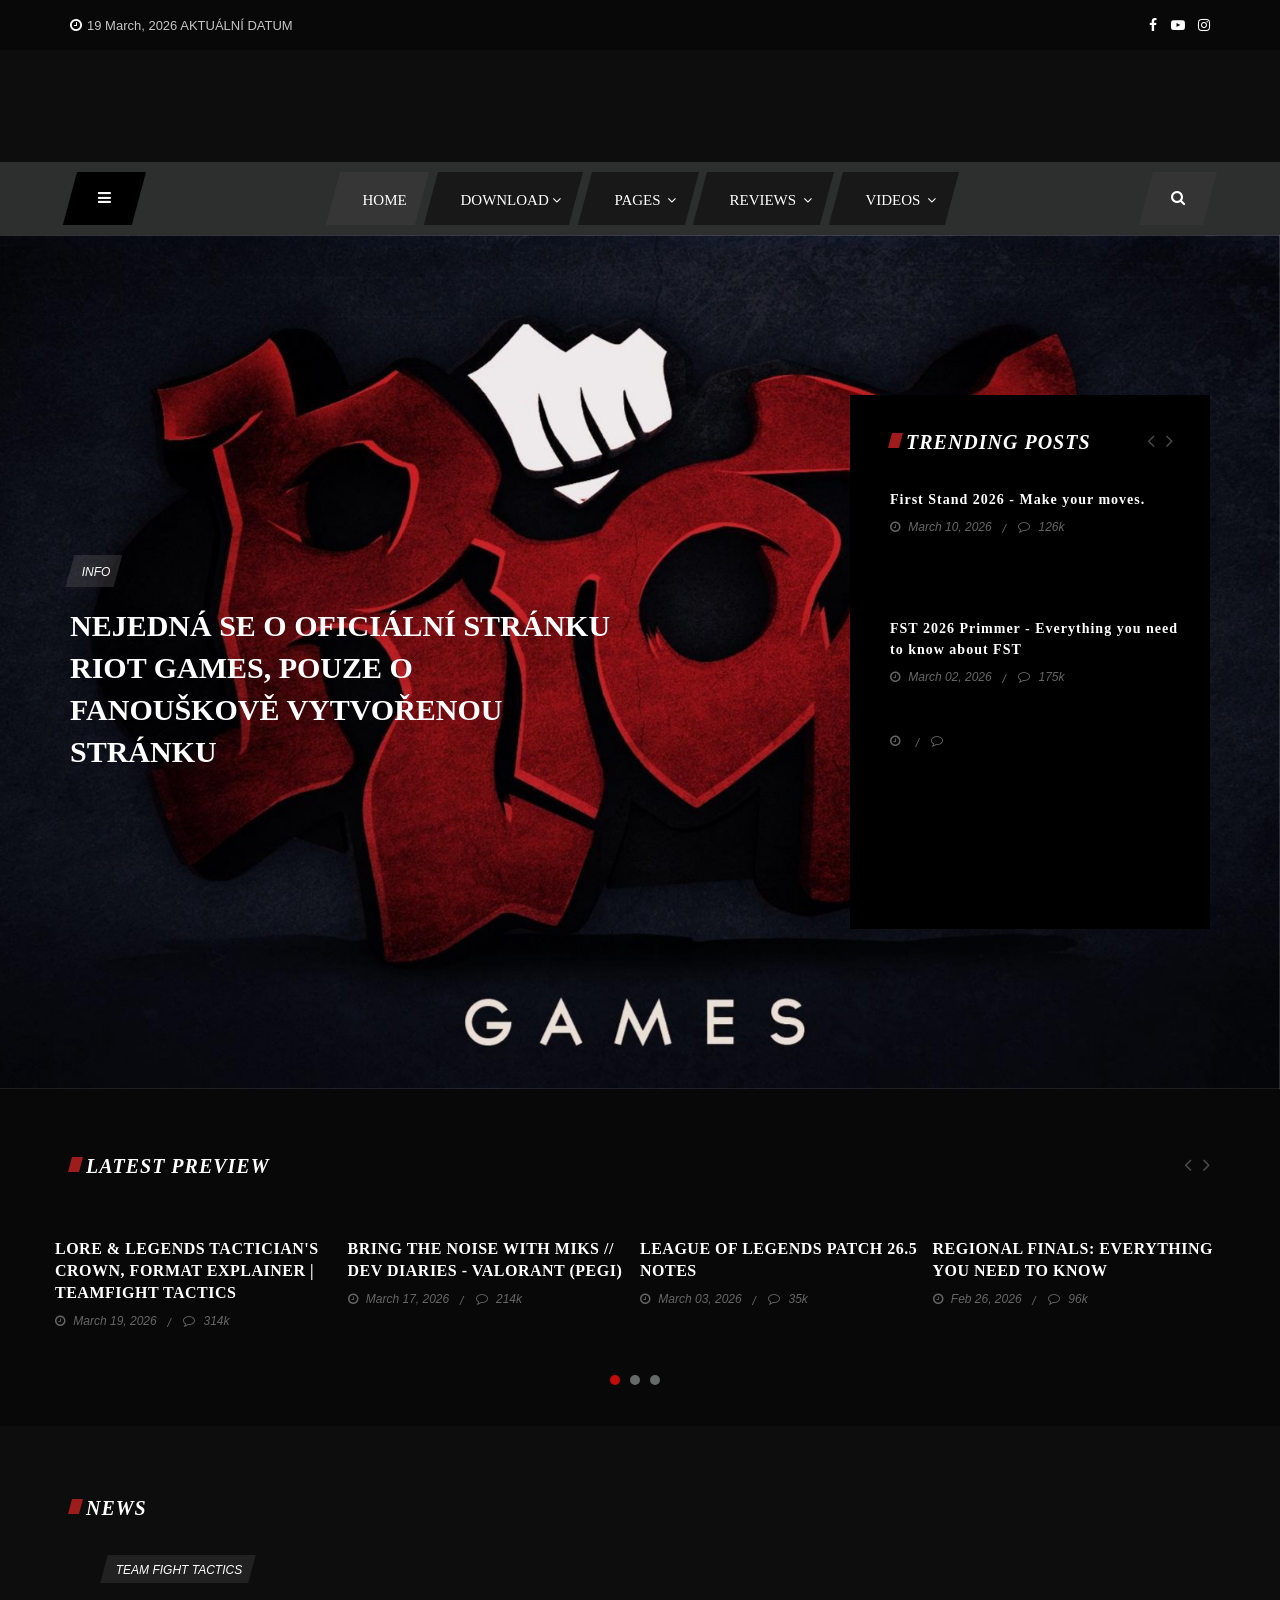
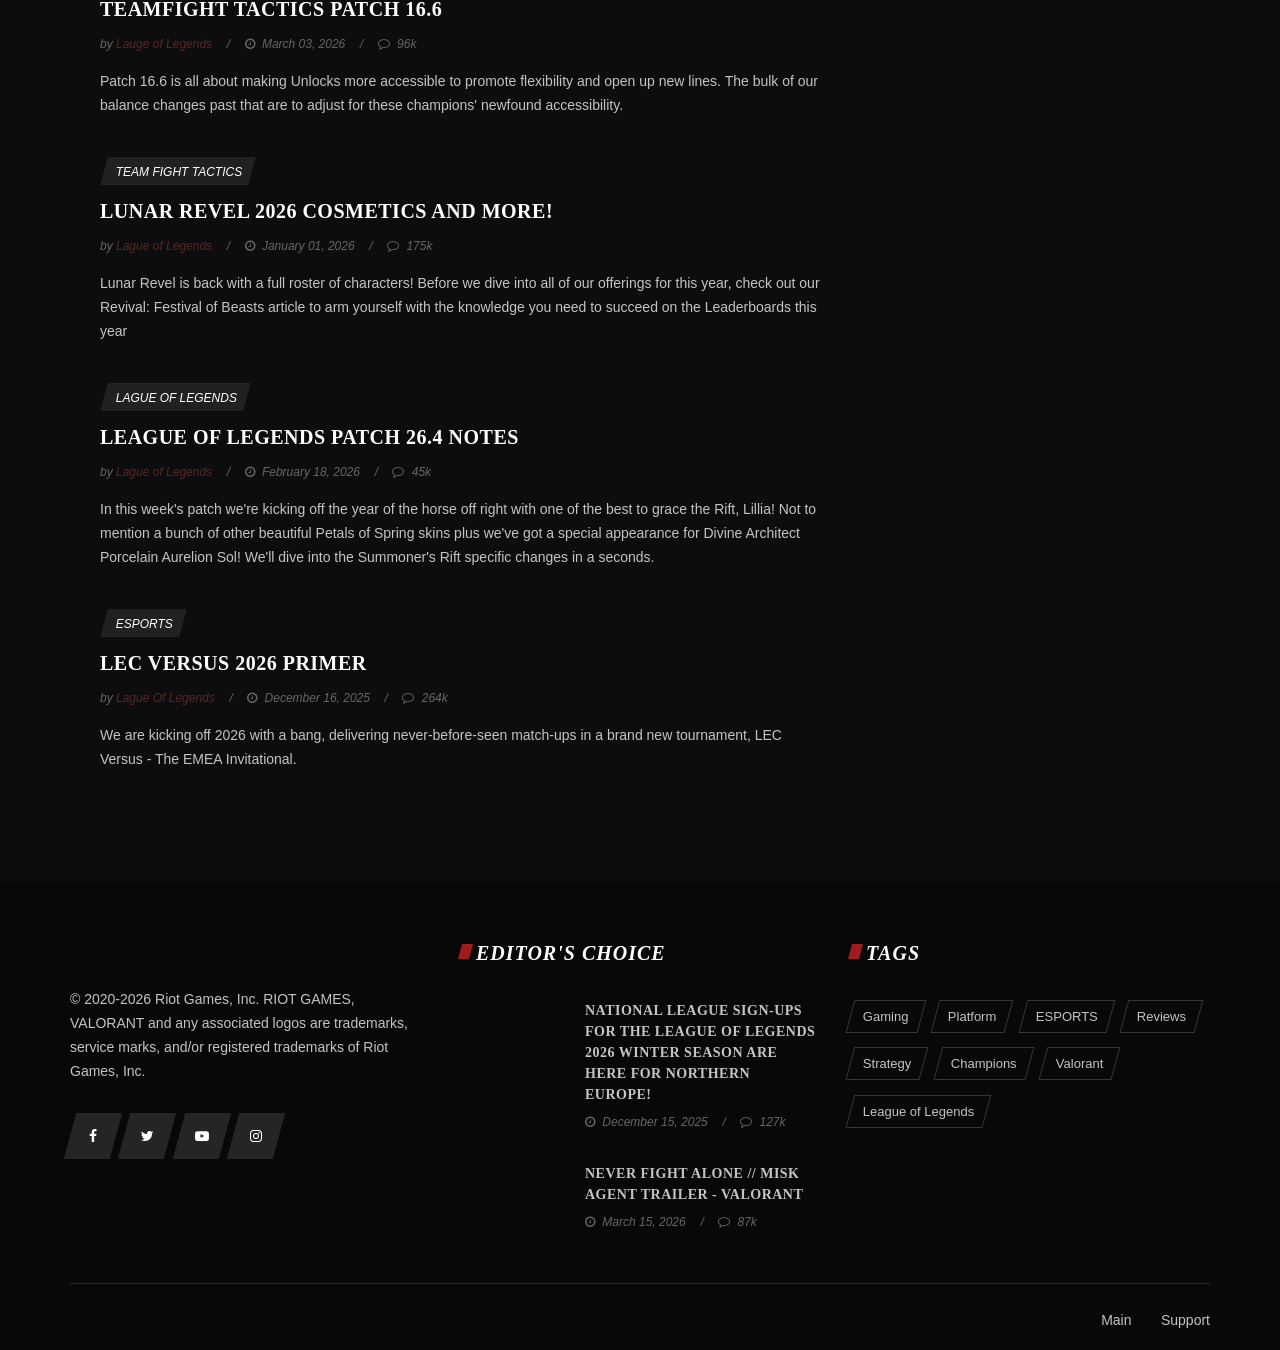
==== commit ea95932e: "idk" ====
--- a/index.html
+++ b/index.html
@@ -8,22 +8,18 @@
   <meta name="viewport" content="width=device-width, initial-scale=1.0">
   <meta http-equiv="X-UA-Compatible" content="ie=edge">
 
-  <title>HOME - Seminární projekt</title>
+  <title> GAMES - Seminární projekt</title>
 
   <meta name="robots" content="noindex, nofollow">
+  <link rel="preconnect" href="../../../fonts.googleapis.com/index.html">
+  <link rel="preconnect" href="../../../fonts.gstatic.com/index.html" crossorigin>
 
   <!-- Google Font -->
-  <link rel="preconnect" href="https://fonts.googleapis.com">
-  <link rel="preconnect" href="https://fonts.gstatic.com" crossorigin>
-  <link
-    href="https://fonts.googleapis.com/css2?family=Cinzel:wght@400..900&family=Montserrat:ital,wght@0,100..900;1,100..900&display=swap"
+  <link href="../../../fonts.googleapis.com/cssbebb.css?family=Montserrat:300,400,500,600,700,800,900&amp;display=swap"
     rel="stylesheet">
-
-  <!-- Ikona v kartě -->
-  <link rel="icon" type='image/png'
-    href='https://www.riotgames.com/assets/img/meta/7b20d91d4efe0fe40836a7d864fbcda6/apple-touch-icon-precomposed-120x120.png'>
-
-  <!-- Css Styly -->
+  <link href="../../../fonts.googleapis.com/css5938.css?family=Cinzel:400,700,900&amp;display=swap" rel="stylesheet">
+
+  <!-- Css Styles -->
   <link rel="stylesheet" href="css/bootstrap.min.css" type="text/css">
   <link rel="stylesheet" href="css/font-awesome.min.css" type="text/css">
   <link rel="stylesheet" href="css/elegant-icons.css" type="text/css">
@@ -41,6 +37,75 @@
     <div class="loader"></div>
   </div>
 
+  <!-- Humberger Menu Begin -->
+  <div class="humberger-menu-overlay"></div>
+  <div class="humberger-menu-wrapper">
+    <div class="hw-logo">
+      <a href="#"><img src="img/f-logo.png" alt="" fetchpriority="high" decoding="sync"></a>
+    </div>
+    <div class="hw-menu mobile-menu">
+      <ul>
+        <li><a href="index.html">Home</a></li>
+        <li><a href="#">Pages <i class="fa fa-angle-down"></i></a>
+          <ul class="dropdown">
+            <li><a href="categories-list.html">Categories</a></li>
+            <li><a href="categories-grid.html">Categories grid</a></li>
+            <li><a href="typography.html">Typography</a></li>
+            <li><a href="details-post-default.html">Post default</a></li>
+            <li><a href="details-post-gallery.html">Post gallery</a></li>
+            <li><a href="details-post-review.html">Post review</a></li>
+            <li><a href="contact.html">Contact</a></li>
+          </ul>
+        </li>
+        <li><a href="#">Reviews <i class="fa fa-angle-down"></i></a>
+          <ul class="dropdown">
+            <li><a href="#">Playstation</a></li>
+            <li><a href="#">Windows</a></li>
+            <li><a href="#">Mobile</a></li>
+            <li><a href="#">Xbox</a></li>
+          </ul>
+        </li>
+        <li><a href="#">Windows <i class="fa fa-angle-down"></i></a>
+          <ul class="dropdown">
+            <li><a href="#">Playstation</a></li>
+            <li><a href="#">Windows</a></li>
+            <li><a href="#">Mobile</a></li>
+            <li><a href="#">Xbox</a></li>
+          </ul>
+        </li>
+        <li><a href="#">Videos <i class="fa fa-angle-down"></i></a>
+          <ul class="dropdown">
+            <li><a href="#">Playstation</a></li>
+            <li><a href="#">Windows</a></li>
+            <li><a href="#">Mobile</a></li>
+            <li><a href="#">Xbox</a></li>
+          </ul>
+        </li>
+      </ul>
+    </div>
+    <div id="mobile-menu-wrap"></div>
+    <div class="hw-copyright">
+      Copyright © 2026 Colorlib Inc. All rights reserved
+    </div>
+    <div class="hw-social">
+      <a href="#"><i class="fa fa-facebook"></i></a>
+      <a href="#"><i class="fa fa-twitter"></i></a>
+      <a href="#"><i class="fa fa-youtube-play"></i></a>
+      <a href="#"><i class="fa fa-instagram"></i></a>
+    </div>
+    <div class="hw-insta-media">
+      <div class="section-title">
+        <h5>Instagram</h5>
+      </div>
+      <div class="insta-pic">
+        <img src="img/instagram/ip-1.jpg" alt="" fetchpriority="high" decoding="sync">
+        <img src="img/instagram/ip-2.jpg" alt="" loading="lazy" decoding="async">
+        <img src="img/instagram/ip-3.jpg" alt="" loading="lazy" decoding="async">
+        <img src="img/instagram/ip-4.jpg" alt="" loading="lazy" decoding="async">
+      </div>
+    </div>
+  </div>
+  <!-- Humberger Menu End -->
 
   <!-- Header Section START (celá horní část navigace) -->
   <header class="header-section">
@@ -50,17 +115,16 @@
           <div class="col-lg-6 col-md-8">
             <div class="ht-widget">
               <ul>
-                <li><i class="fa fa-clock-o"></i>19 March, 2026 Actual Date </li>
+                <li><i class="fa fa-clock-o"></i>19 March, 2026 AKTUÁLNÍ DATUM </li>
                 </li>
               </ul>
             </div>
           </div>
           <div class="col-lg-6 col-md-4">
             <div class="ht-social">
-              <a href="https://www.facebook.com/RiotGames/"><i class="fa fa-facebook"></i></a>
-              <a href="https://x.com/riotgames"><i class="fa fa-twitter"></i></a>
-              <a href="https://www.youtube.com/@riotgames"><i class="fa fa-youtube-play"></i></a>
-              <a href="https://www.instagram.com/riotgames/"><i class="fa fa-instagram"></i></a>
+              <a href="#"><i class="fa fa-facebook"></i></a>
+              <a href="#"><i class="fa fa-youtube-play"></i></a>
+              <a href="#"><i class="fa fa-instagram"></i></a>
             </div>
           </div>
         </div>
@@ -70,151 +134,136 @@
       <div class="container">
         <div class="row">
           <div class="col-lg-12 text-center">
-            <a href="index.html"><img
-                src="https://upload.wikimedia.org/wikipedia/fr/thumb/5/5b/Riot_Games_2022.svg/1280px-Riot_Games_2022.svg.png"
-                alt="" loading="lazy" decoding="async"></a>
+            <a href="index.html"><img src="img/logo.png" alt="" loading="lazy" decoding="async"></a>
           </div>
         </div>
       </div>
     </div>
     <div class="nav-options">
-      <div class="nav-search search-switch">
-        <i class="fa fa-search"></i>
-      </div>
-      <div class="nav-menu">
-        <ul>
-          <li class="active"><a href="index.html"><span>Home</span></a></li>
-
-
-          <!-- Download navigace, zobrazení novinek -->
-          <!-- Platformy START -->
-          <li class="mega-menu"><a href="#"><span>Download<i class="fa fa-angle-down"></i></span></a>
-            <div class="megamenu-wrapper">
-              <ul class="mw-nav">
-                <li><a href="https://playvalorant.com/en-us/download/"><span>Windows | Valorant</span></a>
-                </li>
-
-                <li><a href="https://www.leagueoflegends.com/cs-cz/download/"><span>Windows | League of
-                      Legends</span></a>
-                </li>
-
-                <li><a href="https://play.google.com/store/apps/details?id=com.riotgames.league.wildrift&hl=cs"><span>Android
-                      | League of Legends Wild Rift</span></a>
-                </li>
-
-                <li><a href="https://apps.apple.com/us/app/league-of-legends-wild-rift/id1480616990"><span>IOS |
-                      League of Legends Wild Rift</span></a>
-                </li>
-
-                <li><a href="https://www.xbox.com/cs-CZ/games/store/valorant/9n1nljk9skrn"><span>Xbox |
-                      Valorant</span></a>
-                </li>
-
-                <li><a href="https://www.playstation.com/cs-cz/games/valorant/"><span>Playstation |
-                      Valorant</span></a>
-                </li>
-                <!-- Platformy END -->
-              </ul>
-              <div class="mw-post">
-                <div class="mw-post-item">
-                  <div class="mw-pic">
-                    <img
-                      src="[data-uri]"
-                      alt="" loading="lazy" decoding="async">
-                  </div>
-                  <div class="mw-text">
-                    <h6><a href="#">NEVER FIGHT ALONE // Miks Agent Trailer - VALORANT</a></h6>
-                    <ul>
-                      <li><i class="fa fa-clock-o"></i> Mar 15, 2026</li>
-                      <li><i class="fa fa-comment-o"></i>🥷</li>
-                    </ul>
-                  </div>
-                </div>
-                <div class="mw-post-item">
-                  <div class="mw-pic">
-                    <img
-                      src="[data-uri]"
-                      alt="" loading="lazy" decoding="async">
-                  </div>
-                  <div class="mw-text">
-                    <h6><a href="#">
-                        Lead the Charge | First Stand 2026</a>
-                    </h6>
-                    <ul>
-                      <li><i class="fa fa-clock-o"></i> Mar 10, 2026</li>
-                      <li><i class="fa fa-comment-o"></i>⚔️</li>
-                    </ul>
-                  </div>
-                </div>
-                <div class="mw-post-item">
-                  <div class="mw-pic">
-                    <img
-                      src="[data-uri]"
-                      alt="" loading="lazy" decoding="async">
-                  </div>
-                  <div class="mw-text">
-                    <h6><a href="#">
-                        Forged in Fury | Shyvana Champion Update Trailer - League of
-                        Legends</a>
-                    </h6>
-                    <ul>
-                      <li><i class="fa fa-clock-o"></i> Feb 27, 2026</li>
-                      <li><i class="fa fa-comment-o"></i>🔱</li>
-                    </ul>
-                  </div>
-                </div>
-                <div class="mw-post-item">
-                  <div class="mw-pic">
-                    <img
-                      src="https://cmsassets.rgpub.io/sanity/images/dsfx7636/news_live/01c8b503298507e0896734a380e0d770d5c1b15a-1920x1080.jpg?accountingTag=VAL&auto=format&fit=crop&q=80&h=270&w=480&crop=center"
-                      alt="" loading="lazy" decoding="async">
-                  </div>
-                  <div class="mw-text">
-                    <h6><a href="#">
-                        ¡GRITA CON EL ALMA! - VALORANT 2026 Masters Santiago Cinematic</a>
-                    </h6>
-                    <ul>
-                      <li><i class="fa fa-clock-o"></i> Feb 23, 2026</li>
-                      <li><i class="fa fa-comment-o"></i>🎥</li>
-                    </ul>
-                  </div>
-                </div>
-                <div class="mw-post-item">
-                  <div class="mw-pic">
-                    <img
-                      src="https://cmsassets.rgpub.io/sanity/images/dsfx7636/news_live/971215bab3863c1a00b5789fc7fdb14c76a0312a-1280x720.jpg?accountingTag=LoL&auto=format&fit=crop&q=80&h=270&w=480&crop=center"
-                      alt="" loading="lazy" decoding="async">
-                  </div>
-                  <div class="mw-text">
-                    <h6><a href="#">
-                        Old Friends, New Bloom | Lunar Revel 2026 Cinematic - League of
-                        Legends</a>
-                    </h6>
-                    <ul>
-                      <li><i class="fa fa-clock-o"></i> Feb 4, 2026</li>
-                      <li><i class="fa fa-comment-o"></i>🥮</li>
-                    </ul>
+      <div class="container">
+        <div class="humberger-menu humberger-open">
+          <i class="fa fa-bars"></i>
+        </div>
+        <div class="nav-search search-switch">
+          <i class="fa fa-search"></i>
+        </div>
+        <div class="nav-menu">
+          <ul>
+            <li class="active"><a href="index.html"><span>Home</span></a></li>
+            <li class="mega-menu"><a href="#"><span>Download<i class="fa fa-angle-down"></i></span></a>
+              <div class="megamenu-wrapper">
+                <ul class="mw-nav">
+                  <li><a href="https://www.leagueoflegends.com/en-us/"><span>MAC/LOL</span></a></li>
+                  <li><a
+                      href="https://www.xbox.com/cs-CZ/games/store/league-of-legends/9pb301r051cq"><span>Xbox/LOL</span></a>
+                  </li>
+                  <li><a href="https://www.leagueoflegends.com/en-gb/"><span>Windows/LOL</span></a></li>
+                  <li><a
+                      href="https://play.google.com/store/apps/details?id=com.riotgames.league.wildrift&hl=cs"><span>Android/LOL</span></a>
+                  </li>
+                  <li><a href="https://playvalorant.com/en-us/download/"><span>MAC/VAL</span></a></li>
+                  <li><a href="https://www.xbox.com/cs-CZ/games/store/valorant/9n1nljk9skrn"><span>Xbox/VAL</span></a>
+                  </li>
+                  <li><a href="https://playvalorant.com/en-us/download/"><span>Windows/VAL</span></a></li>
+                </ul>
+                <div class="mw-post">
+                  <div class="mw-post-item">
+                    <div class="mw-pic">
+                      <img
+                        src="[data-uri]"
+                        alt="" loading="lazy" decoding="async">
+                    </div>
+                    <div class="mw-text">
+                      <h6><a href="#">NEVER FIGHT ALONE // Miks Agent Trailer - VALORANT</a></h6>
+                      <ul>
+                        <li><i class="fa fa-clock-o"></i> Mar 15, 2026</li>
+                        <li><i class="fa fa-comment-o"></i>🥷</li>
+                      </ul>
+                    </div>
+                  </div>
+                  <div class="mw-post-item">
+                    <div class="mw-pic">
+                      <img
+                        src="[data-uri]"
+                        alt="" loading="lazy" decoding="async">
+                    </div>
+                    <div class="mw-text">
+                      <h6><a href="#">
+                          Lead the Charge | First Stand 2026</a>
+                      </h6>
+                      <ul>
+                        <li><i class="fa fa-clock-o"></i> Mar 10, 2026</li>
+                        <li><i class="fa fa-comment-o"></i>⚔️</li>
+                      </ul>
+                    </div>
+                  </div>
+                  <div class="mw-post-item">
+                    <div class="mw-pic">
+                      <img
+                        src="[data-uri]"
+                        alt="" loading="lazy" decoding="async">
+                    </div>
+                    <div class="mw-text">
+                      <h6><a href="#">
+                          Forged in Fury | Shyvana Champion Update Trailer - League of
+                          Legends</a>
+                      </h6>
+                      <ul>
+                        <li><i class="fa fa-clock-o"></i> Feb 27, 2026</li>
+                        <li><i class="fa fa-comment-o"></i>🔱</li>
+                      </ul>
+                    </div>
+                  </div>
+                  <div class="mw-post-item">
+                    <div class="mw-pic">
+                      <img
+                        src="https://cmsassets.rgpub.io/sanity/images/dsfx7636/news_live/01c8b503298507e0896734a380e0d770d5c1b15a-1920x1080.jpg?accountingTag=VAL&auto=format&fit=crop&q=80&h=270&w=480&crop=center"
+                        alt="" loading="lazy" decoding="async">
+                    </div>
+                    <div class="mw-text">
+                      <h6><a href="#">
+                          ¡GRITA CON EL ALMA! - VALORANT 2026 Masters Santiago Cinematic</a>
+                      </h6>
+                      <ul>
+                        <li><i class="fa fa-clock-o"></i> Feb 23, 2026</li>
+                        <li><i class="fa fa-comment-o"></i>🎥</li>
+                      </ul>
+                    </div>
+                  </div>
+                  <div class="mw-post-item">
+                    <div class="mw-pic">
+                      <img
+                        src="https://cmsassets.rgpub.io/sanity/images/dsfx7636/news_live/971215bab3863c1a00b5789fc7fdb14c76a0312a-1280x720.jpg?accountingTag=LoL&auto=format&fit=crop&q=80&h=270&w=480&crop=center"
+                        alt="" loading="lazy" decoding="async">
+                    </div>
+                    <div class="mw-text">
+                      <h6><a href="#">
+                          Old Friends, New Bloom | Lunar Revel 2026 Cinematic - League of
+                          Legends</a>
+                      </h6>
+                      <ul>
+                        <li><i class="fa fa-clock-o"></i> Feb 4, 2026</li>
+                        <li><i class="fa fa-comment-o"></i>🥮</li>
+                      </ul>
+                    </div>
                   </div>
                 </div>
               </div>
-            </div>
-          </li>
-
-          <!-- Navigační část Page, Categories, Games, Contact -->
-          <li>
-            <a href="#"><span>Pages <i class="fa fa-angle-down"></i></span></a>
-            <ul class="dropdown">
-              <li><a href="categories-list.html">Categories</a></li>
-              <li><a href="categories-games.html">Games</a></li>
-              <li><a href="contact.html">Contact</a></li>
-            </ul>
-          </li>
-          <li><a href="reviews.html"><span>Reviews <i class="fa fa-angle-down"></i></span></a></li>
-          <li><a href="Videos.html"><span>Videos <i class="fa fa-angle-down"></i></span></a></li>
-
-        </ul>
-      </div>
-    </div>
+            </li>
+            <li>
+              <a href="#"><span>Pages <i class="fa fa-angle-down"></i></span></a>
+              <ul class="dropdown">
+                <li><a href="categories-list.html">Categories</a></li>
+                <li><a href="categories-games.html">Games</a></li>
+                <li><a href="contact.html">Contact</a></li>
+              </ul>
+            </li>
+            <li><a href="reviews.html"><span>Reviews <i class="fa fa-angle-down"></i></span></a></li>
+            <li><a href="Videos.html"><span>Videos <i class="fa fa-angle-down"></i></span></a></li>
+
+          </ul>
+        </div>
+      </div>
     </div>
   </header>
   <!-- Header KONEC (celá horní část navigace) -->
@@ -368,172 +417,111 @@
           </div>
         </div>
       </div>
+
       <div class="row">
         <div class="lp-slider owl-carousel">
-          <div class="col-lg-3">
-            <div class="lp-item">
-              <div class="lp-pic set-bg" data-setbg="img/latest-preview/lp-1.jpg">
-                <div class="review-loader">
-                  <div class="loader-circle-wrap">
-                    <div class="loader-circle">
-                    </div>
-                  </div>
-                </div>
-              </div>
-              <div class="lp-text">
-                <img
-                  src="https://cmsassets.rgpub.io/sanity/images/dsfx7636/news_live/f1b3646af18e713a1324ba7d90d54652c2969259-1920x1080.jpg?accountingTag=TFT&auto=format&fit=crop&q=80&h=270&w=480&crop=center"
-                  alt="" loading="lazy" decoding="async">
-                <h6><a href="https://www.youtube.com/watch?v=LhVlnDdZEMw">Lore & Legends Tactician's Crown, Format
-                    Explainer | Teamfight Tactics</a></h6>
-                <ul>
-                  <li><i class="fa fa-clock-o"></i> March 19, 2026</li>
-                  <li><i class="fa fa-comment-o"></i> 314k</li>
-                </ul>
-              </div>
-            </div>
-          </div>
-          <div class="col-lg-3">
-            <div class="lp-item">
-              <div class="lp-pic set-bg" data-setbg="img/latest-preview/lp-2.jpg">
-                <div class="review-loader">
-                  <div class="loader-circle-wrap">
-                    <div class="loader-circle">
-                    </div>
-                  </div>
-                </div>
-              </div>
-              <div class="lp-text">
-                <img
-                  src="https://cmsassets.rgpub.io/sanity/images/dsfx7636/news_live/82e8ab29f8ec5541825bb425e7895ac6ca3d2143-1920x1081.jpg?accountingTag=VAL&auto=format&fit=crop&q=80&h=270&w=480&crop=center"
-                  alt="" loading="lazy" decoding="async">
-                <h6><a href="https://www.youtube.com/watch?v=xQEL2eu7X_Q">Bring the NOISE with Miks // Dev Diaries -
-                    VALORANT (PEGI)</a></h6>
-                <ul>
-                  <li><i class="fa fa-clock-o"></i>March 17, 2026</li>
-                  <li><i class="fa fa-comment-o"></i> 214k</li>
-                </ul>
-              </div>
-            </div>
-          </div>
-          <div class="col-lg-3">
-            <div class="lp-item">
-              <div class="lp-pic set-bg" data-setbg="img/latest-preview/lp-3.jpg">
-                <div class="review-loader">
-                  <div class="loader-circle-wrap">
-                    <div class="loader-circle">
-                    </div>
-                  </div>
-                </div>
-              </div>
-              <div class="lp-text">
-                <img
-                  src="https://cmsassets.rgpub.io/sanity/images/dsfx7636/news_live/1c6e3c541e7dbfc4759097a24f350b7b2dfb13a3-1920x1080.jpg?accountingTag=LoL&auto=format&fit=crop&q=80&h=270&w=480&crop=center"
-                  alt="" loading="lazy" decoding="async">
-                <h6><a
-                    href="https://www.leagueoflegends.com/en-gb/news/game-updates/league-of-legends-patch-26-5-notes/">League
-                    of Legends Patch 26.5 Notes</a></h6>
-                <ul>
-                  <li><i class="fa fa-clock-o"></i> March 03, 2026</li>
-                  <li><i class="fa fa-comment-o"></i> 35k</li>
-                </ul>
-              </div>
-            </div>
-          </div>
-          <div class="col-lg-3">
-            <div class="lp-item">
-              <div class="lp-pic set-bg" data-setbg="img/latest-preview/lp-4.jpg">
-                <div class="review-loader">
-                  <div class="loader-circle-wrap">
-                    <div class="loader-circle">
-                    </div>
-                  </div>
-                </div>
-              </div>
-              <div class="lp-text">
-                <img
-                  src="https://cmsassets.rgpub.io/sanity/images/dsfx7636/news_live/dd024ef903ce3124c26b4593a224c9d2a6dabec1-1920x1080.jpg?accountingTag=TFT&auto=format&fit=fill&q=80&w=1184"
-                  alt="" loading="lazy" decoding="async">
-                <h6><a
-                    href="https://teamfighttactics.leagueoflegends.com/en-us/news/esports/regional-finals-everything-you-need-to-know-march/">Regional
-                    Finals: Everything You Need To Know</a></h6>
-                <ul>
-                  <li><i class="fa fa-clock-o"></i> Feb 26, 2026</li>
-                  <li><i class="fa fa-comment-o"></i> 96k</li>
-                </ul>
-              </div>
-            </div>
-          </div>
-          <div class="col-lg-3">
-            <div class="lp-item">
-              <div class="lp-pic set-bg" data-setbg="img/latest-preview/lp-4.jpg">
-                <div class="review-loader">
-                  <div class="loader-circle-wrap">
-                    <div class="loader-circle">
-                    </div>
-                  </div>
-                </div>
-              </div>
-              <div class="lp-text">
-                <img
-                  src="https://cmsassets.rgpub.io/sanity/images/dsfx7636/news_live/e9466a93c6a67f8235c4b566f95dc686ac0f3172-1920x1080.jpg?accountingTag=LoL&auto=format&fit=crop&q=80&h=270&w=480&crop=center"
-                  alt="" loading="lazy" decoding="async">
-                <h6><a href="https://www.youtube.com/watch?v=7kL34MC8UQo">Forged in Fury | Shyvana Champion Update
-                    Trailer - League of Legends (PEGI)</a></h6>
-                <ul>
-                  <li><i class="fa fa-clock-o"></i> Feb 27, 2026</li>
-                  <li><i class="fa fa-comment-o"></i> 145k</li>
-                </ul>
-              </div>
-            </div>
-          </div>
-          <div class="col-lg-3">
-            <div class="lp-item">
-              <div class="lp-pic set-bg" data-setbg="img/latest-preview/lp-4.jpg">
-                <div class="review-loader">
-                  <div class="loader-circle-wrap">
-                    <div class="loader-circle">
-                    </div>
-                  </div>
-                </div>
-              </div>
-              <div class="lp-text">
-                <img
-                  src="https://cmsassets.rgpub.io/sanity/images/dsfx7636/news_live/8d362156a4d7cb761d2dceeed8cf0ad4bd071c27-1920x1080.jpg?accountingTag=VAL&auto=format&fit=fill&q=80&w=1184"
-                  alt="" loading="lazy" decoding="async">
-                <h6><a href="https://playvalorant.com/en-gb/news/game-updates/valorant-patch-notes-12-02/">VALORANT
-                    Patch Notes 12.02</a></h6>
-                <ul>
-                  <li><i class="fa fa-clock-o"></i> Feb 02, 2026</li>
-                  <li><i class="fa fa-comment-o"></i> 97k</li>
-                </ul>
-              </div>
-            </div>
-          </div>
-          <div class="col-lg-3">
-            <div class="lp-item">
-              <div class="lp-pic set-bg" data-setbg="img/latest-preview/lp-4.jpg">
-                <div class="review-loader">
-                  <div class="loader-circle-wrap">
-                    <div class="loader-circle">
-                    </div>
-                  </div>
-                </div>
-              </div>
-              <div class="lp-text">
-                <img
-                  src="https://cmsassets.rgpub.io/sanity/images/dsfx7636/news_live/2b00ff4e9e60c337842dde7b76901cbe9ecde331-1920x1080.jpg?accountingTag=TFT&auto=format&fit=crop&q=80&h=270&w=480&crop=center"
-                  alt="" loading="lazy" decoding="async">
-
-                <h6><a href="https://www.youtube.com/watch?v=u9hY9O8nNC0">EP2: Fortune’s Blessing | Lunar Revel 2026
-                    Mini Cinematic - Teamfight Tactics</a></h6>
-                <ul>
-                  <li><i class="fa fa-clock-o"></i> Jan 28, 2026</li>
-                  <li><i class="fa fa-comment-o"></i> 69k</li>
-                </ul>
-              </div>
-            </div>
-          </div>
+
+          <!-- ITEM 1 -->
+          <div class="lp-item">
+            <div class="lp-text">
+              <img
+                src="https://cmsassets.rgpub.io/sanity/images/dsfx7636/news_live/f1b3646af18e713a1324ba7d90d54652c2969259-1920x1080.jpg?accountingTag=TFT&auto=format&fit=crop&q=80&h=270&w=480&crop=center"
+                alt="" loading="lazy" decoding="async">
+
+              <h6>
+                <a href="https://www.youtube.com/watch?v=LhVlnDdZEMw">
+                  Lore & Legends Tactician's Crown, Format Explainer | Teamfight Tactics
+                </a>
+              </h6>
+
+              <ul>
+                <li><i class="fa fa-clock-o"></i> March 19, 2026</li>
+                <li><i class="fa fa-comment-o"></i> 314k</li>
+              </ul>
+            </div>
+          </div>
+
+          <!-- ITEM 2 -->
+          <div class="lp-item">
+            <div class="lp-text">
+              <img
+                src="https://cmsassets.rgpub.io/sanity/images/dsfx7636/news_live/82e8ab29f8ec5541825bb425e7895ac6ca3d2143-1920x1081.jpg?accountingTag=VAL&auto=format&fit=crop&q=80&h=270&w=480&crop=center"
+                alt="" loading="lazy" decoding="async">
+
+              <h6>
+                <a href="https://www.youtube.com/watch?v=xQEL2eu7X_Q">
+                  Bring the NOISE with Miks // Dev Diaries - VALORANT (PEGI)
+                </a>
+              </h6>
+
+              <ul>
+                <li><i class="fa fa-clock-o"></i> March 17, 2026</li>
+                <li><i class="fa fa-comment-o"></i> 214k</li>
+              </ul>
+            </div>
+          </div>
+
+          <!-- ITEM 3 -->
+          <div class="lp-item">
+            <div class="lp-text">
+              <img
+                src="https://cmsassets.rgpub.io/sanity/images/dsfx7636/news_live/1c6e3c541e7dbfc4759097a24f350b7b2dfb13a3-1920x1080.jpg?accountingTag=LoL&auto=format&fit=crop&q=80&h=270&w=480&crop=center"
+                alt="" loading="lazy" decoding="async">
+
+              <h6>
+                <a href="https://www.leagueoflegends.com/en-gb/news/game-updates/league-of-legends-patch-26-5-notes/">
+                  League of Legends Patch 26.5 Notes
+                </a>
+              </h6>
+
+              <ul>
+                <li><i class="fa fa-clock-o"></i> March 03, 2026</li>
+                <li><i class="fa fa-comment-o"></i> 35k</li>
+              </ul>
+            </div>
+          </div>
+
+          <!-- ITEM 4 -->
+          <div class="lp-item">
+            <div class="lp-text">
+              <img
+                src="https://cmsassets.rgpub.io/sanity/images/dsfx7636/news_live/dd024ef903ce3124c26b4593a224c9d2a6dabec1-1920x1080.jpg?accountingTag=TFT&auto=format&fit=fill&q=80&w=1184"
+                alt="" loading="lazy" decoding="async">
+
+              <h6>
+                <a
+                  href="https://teamfighttactics.leagueoflegends.com/en-us/news/esports/regional-finals-everything-you-need-to-know-march/">
+                  Regional Finals: Everything You Need To Know
+                </a>
+              </h6>
+
+              <ul>
+                <li><i class="fa fa-clock-o"></i> Feb 26, 2026</li>
+                <li><i class="fa fa-comment-o"></i> 96k</li>
+              </ul>
+            </div>
+          </div>
+
+          <!-- ITEM 5 -->
+          <div class="lp-item">
+            <div class="lp-text">
+              <img
+                src="https://cmsassets.rgpub.io/sanity/images/dsfx7636/news_live/e9466a93c6a67f8235c4b566f95dc686ac0f3172-1920x1080.jpg?accountingTag=LoL&auto=format&fit=crop&q=80&h=270&w=480&crop=center"
+                alt="" loading="lazy" decoding="async">
+
+              <h6>
+                <a href="https://www.youtube.com/watch?v=7kL34MC8UQo">
+                  Forged in Fury | Shyvana Champion Update Trailer
+                </a>
+              </h6>
+
+              <ul>
+                <li><i class="fa fa-clock-o"></i> Feb 27, 2026</li>
+                <li><i class="fa fa-comment-o"></i> 145k</li>
+              </ul>
+            </div>
+          </div>
+
         </div>
       </div>
     </div>
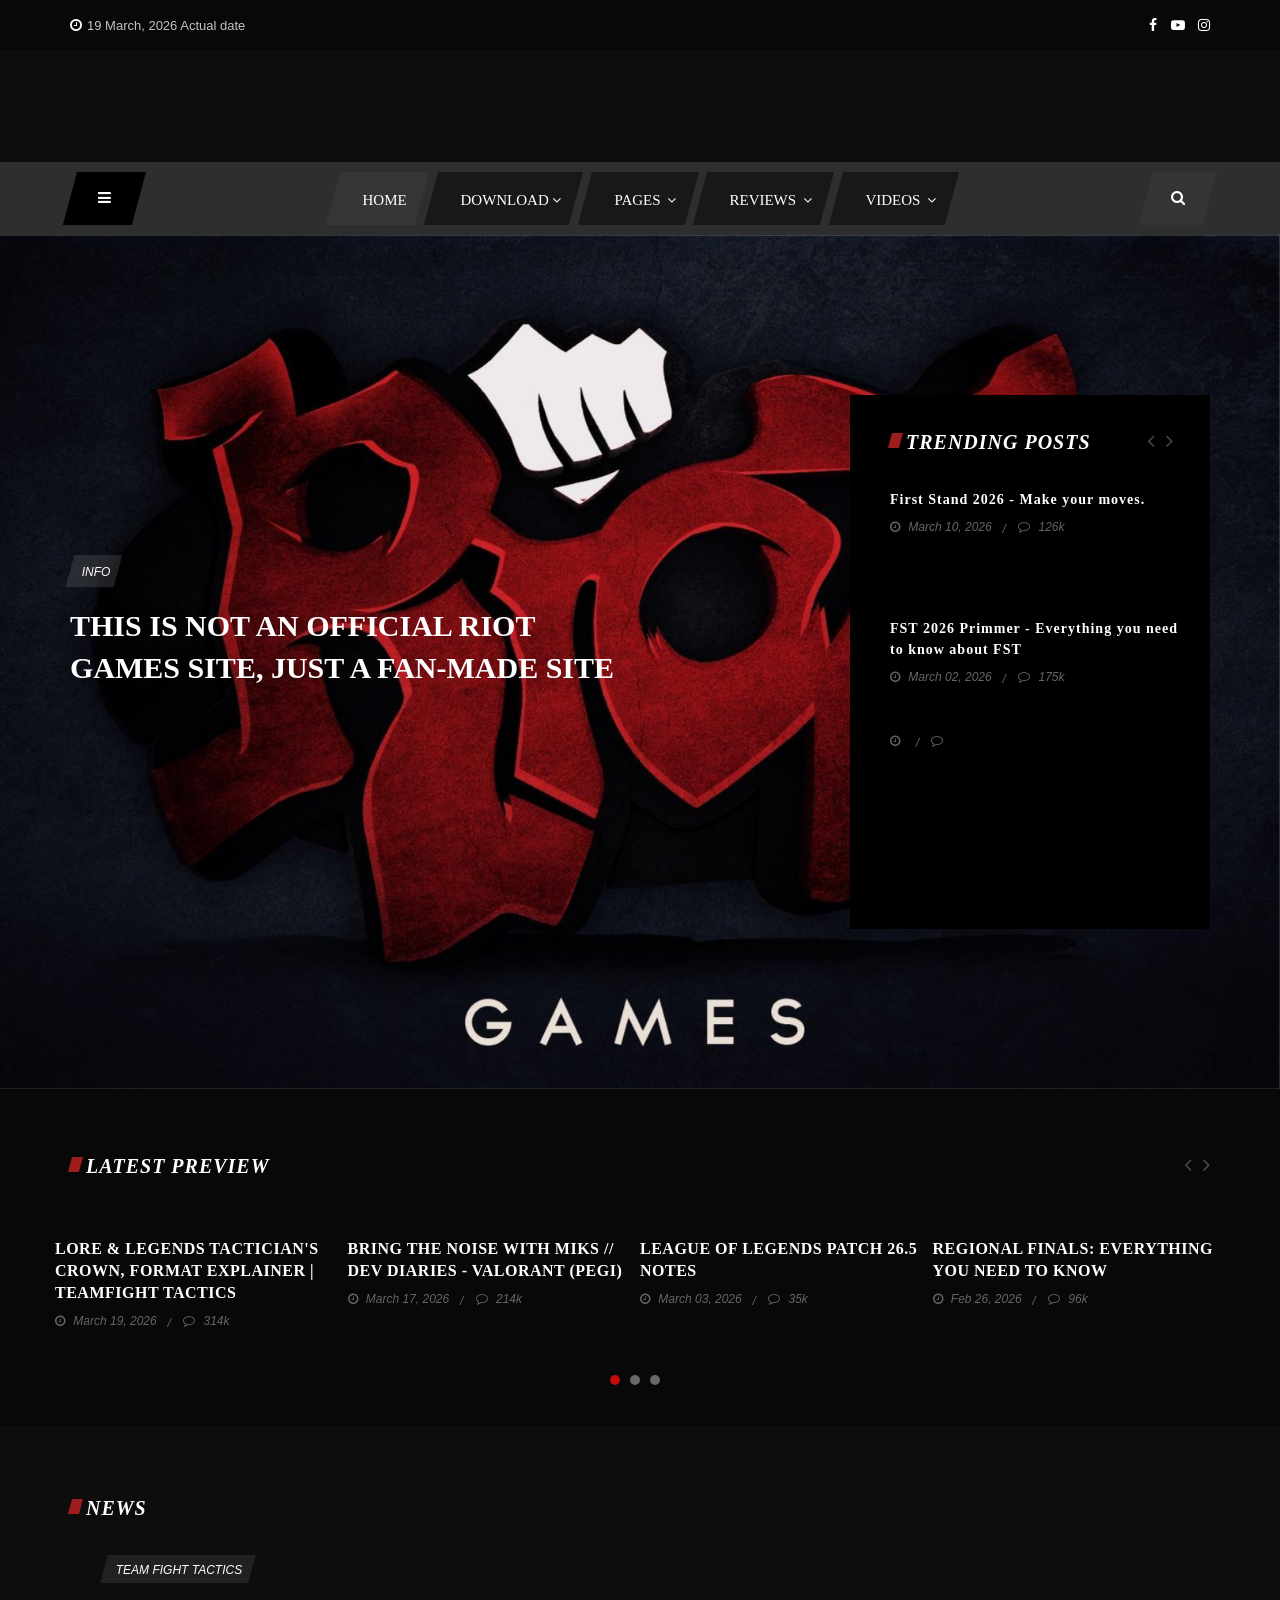
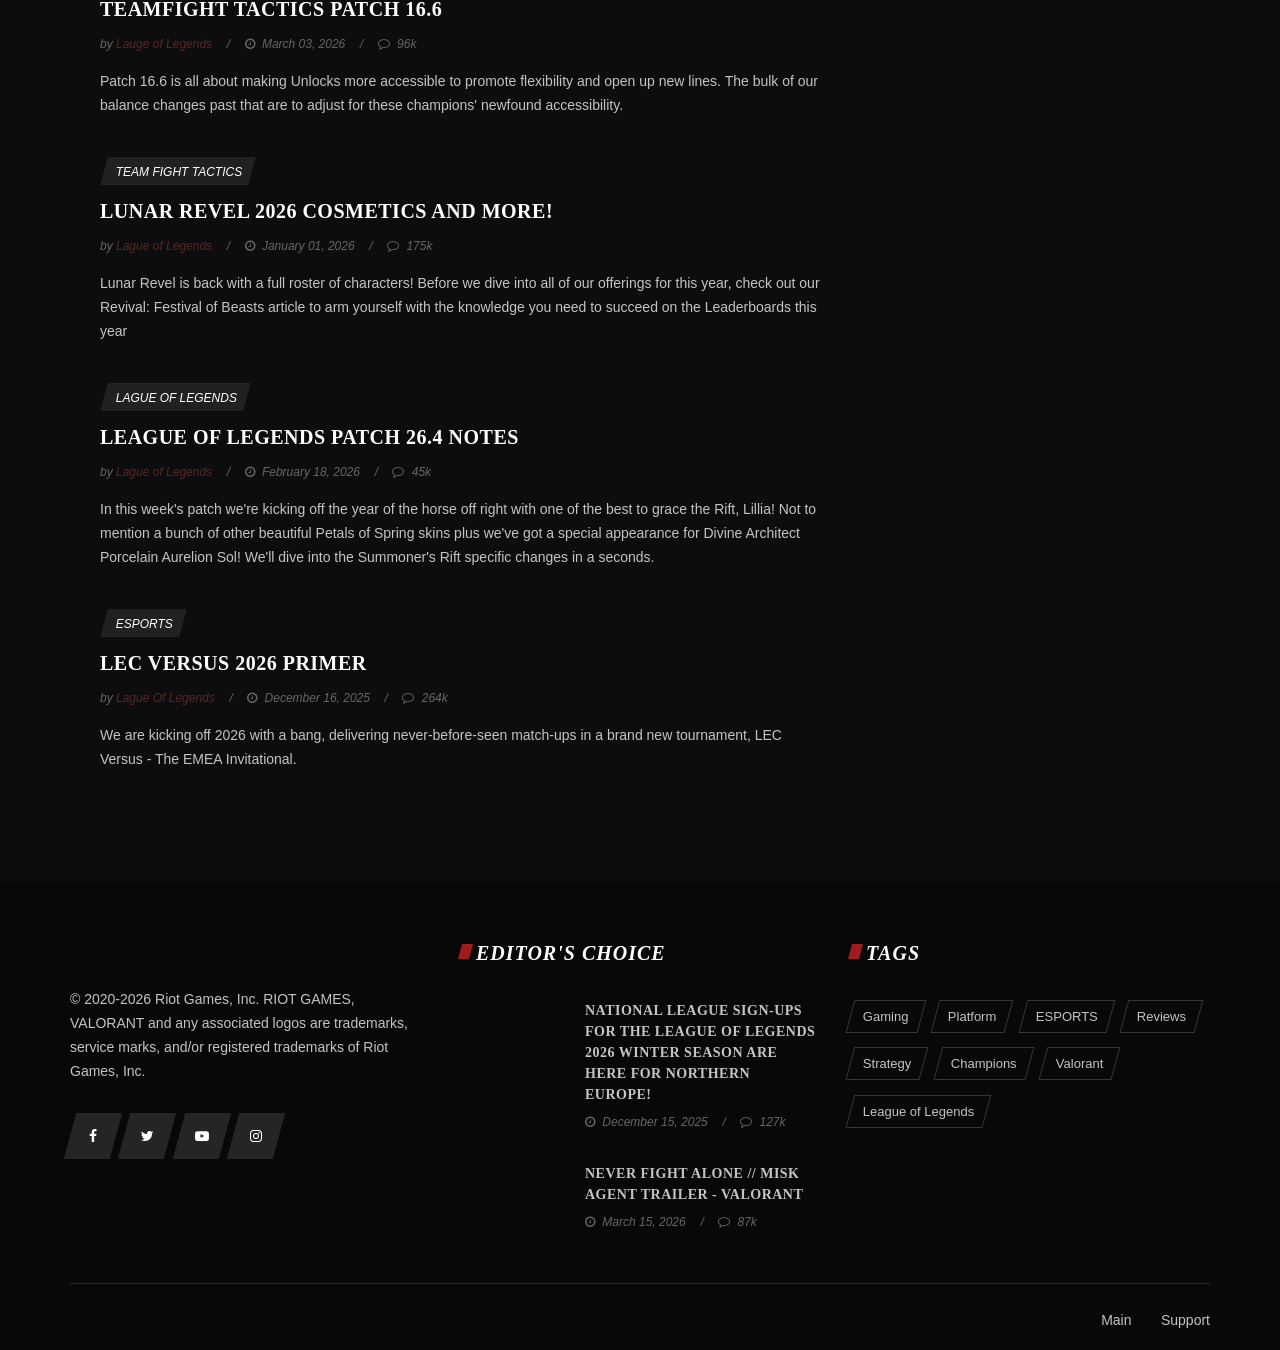
==== commit 7917e3bc: "update" ====
--- a/index.html
+++ b/index.html
@@ -53,7 +53,6 @@
             <li><a href="typography.html">Typography</a></li>
             <li><a href="details-post-default.html">Post default</a></li>
             <li><a href="details-post-gallery.html">Post gallery</a></li>
-            <li><a href="details-post-review.html">Post review</a></li>
             <li><a href="contact.html">Contact</a></li>
           </ul>
         </li>
@@ -115,7 +114,7 @@
           <div class="col-lg-6 col-md-8">
             <div class="ht-widget">
               <ul>
-                <li><i class="fa fa-clock-o"></i>19 March, 2026 AKTUÁLNÍ DATUM </li>
+                <li><i class="fa fa-clock-o"></i>19 March, 2026 Actual date</li>
                 </li>
               </ul>
             </div>
@@ -134,7 +133,7 @@
       <div class="container">
         <div class="row">
           <div class="col-lg-12 text-center">
-            <a href="index.html"><img src="img/logo.png" alt="" loading="lazy" decoding="async"></a>
+            <a href="index.html"><img src="https://upload.wikimedia.org/wikipedia/fr/thumb/5/5b/Riot_Games_2022.svg/1280px-Riot_Games_2022.svg.png" alt="" loading="lazy" decoding="async"></a>
           </div>
         </div>
       </div>
@@ -276,7 +275,7 @@
         <div class="col-lg-6 col-md-6">
           <div class="hs-text">
             <div class="label"><span>Info</span></div>
-            <h3>Nejedná se o oficiální stránku Riot Games, pouze o fanouškově vytvořenou stránku</h3>
+            <h3>This is not an official Riot Games site, just a fan-made site</h3>
           </div>
         </div>
         <div class="col-xl-4 col-lg-5 col-md-6 offset-lg-1 offset-xl-2">
@@ -627,7 +626,7 @@
         <div class="col-lg-4">
           <div class="footer-about">
             <div class="fa-logo">
-              <a href="#"><img src="img/f-logo.png" alt="" loading="lazy" decoding="async"></a>
+              <a href="#"><img src="https://upload.wikimedia.org/wikipedia/fr/thumb/5/5b/Riot_Games_2022.svg/1280px-Riot_Games_2022.svg.png" alt="" loading="lazy" decoding="async"></a>
             </div>
             <p>© 2020-2026 Riot Games, Inc. RIOT GAMES, VALORANT and any associated logos are trademarks, service marks,
               and/or registered trademarks of Riot Games, Inc.</p>
--- a/css/style.css
+++ b/css/style.css
@@ -945,7 +945,14 @@
 	padding-top: 160px;
 	margin-bottom: 50px;
 }
-
+.lol-section{
+	position: relative;
+	padding: 160px 0;
+}
+.lol{
+	position:relative;
+	z-index: 9;
+}
 .hs-text .label {
 	display: inline-block;
 	padding: 4px 7px 4px 12px;
@@ -2372,6 +2379,41 @@
 	margin-bottom: 30px;
 }
 
+
+
+
+.lol{
+	
+}
+
+
+
+
+
+
+
+
+
+
+
+
+
+
+
+
+
+
+
+
+
+
+
+
+
+
+
+
+
 .details-text .dt-quote,
 .contact-form .dt-quote {
 	background: #474747;
@@ -3723,6 +3765,19 @@
 	text-align: center;
 	transition: 0.3s;
 }
+.card.purple{
+	background: linear-gradient(180deg, #a670c5, #a05cb4);
+}
+.card.blue{
+	background: linear-gradient(180deg, #1609cf, #7c7ae9);
+}
+
+.card.yellow{
+	background: linear-gradient(180deg, #e7e415, #d7e78f);
+}
+
+
+
 
 
 
